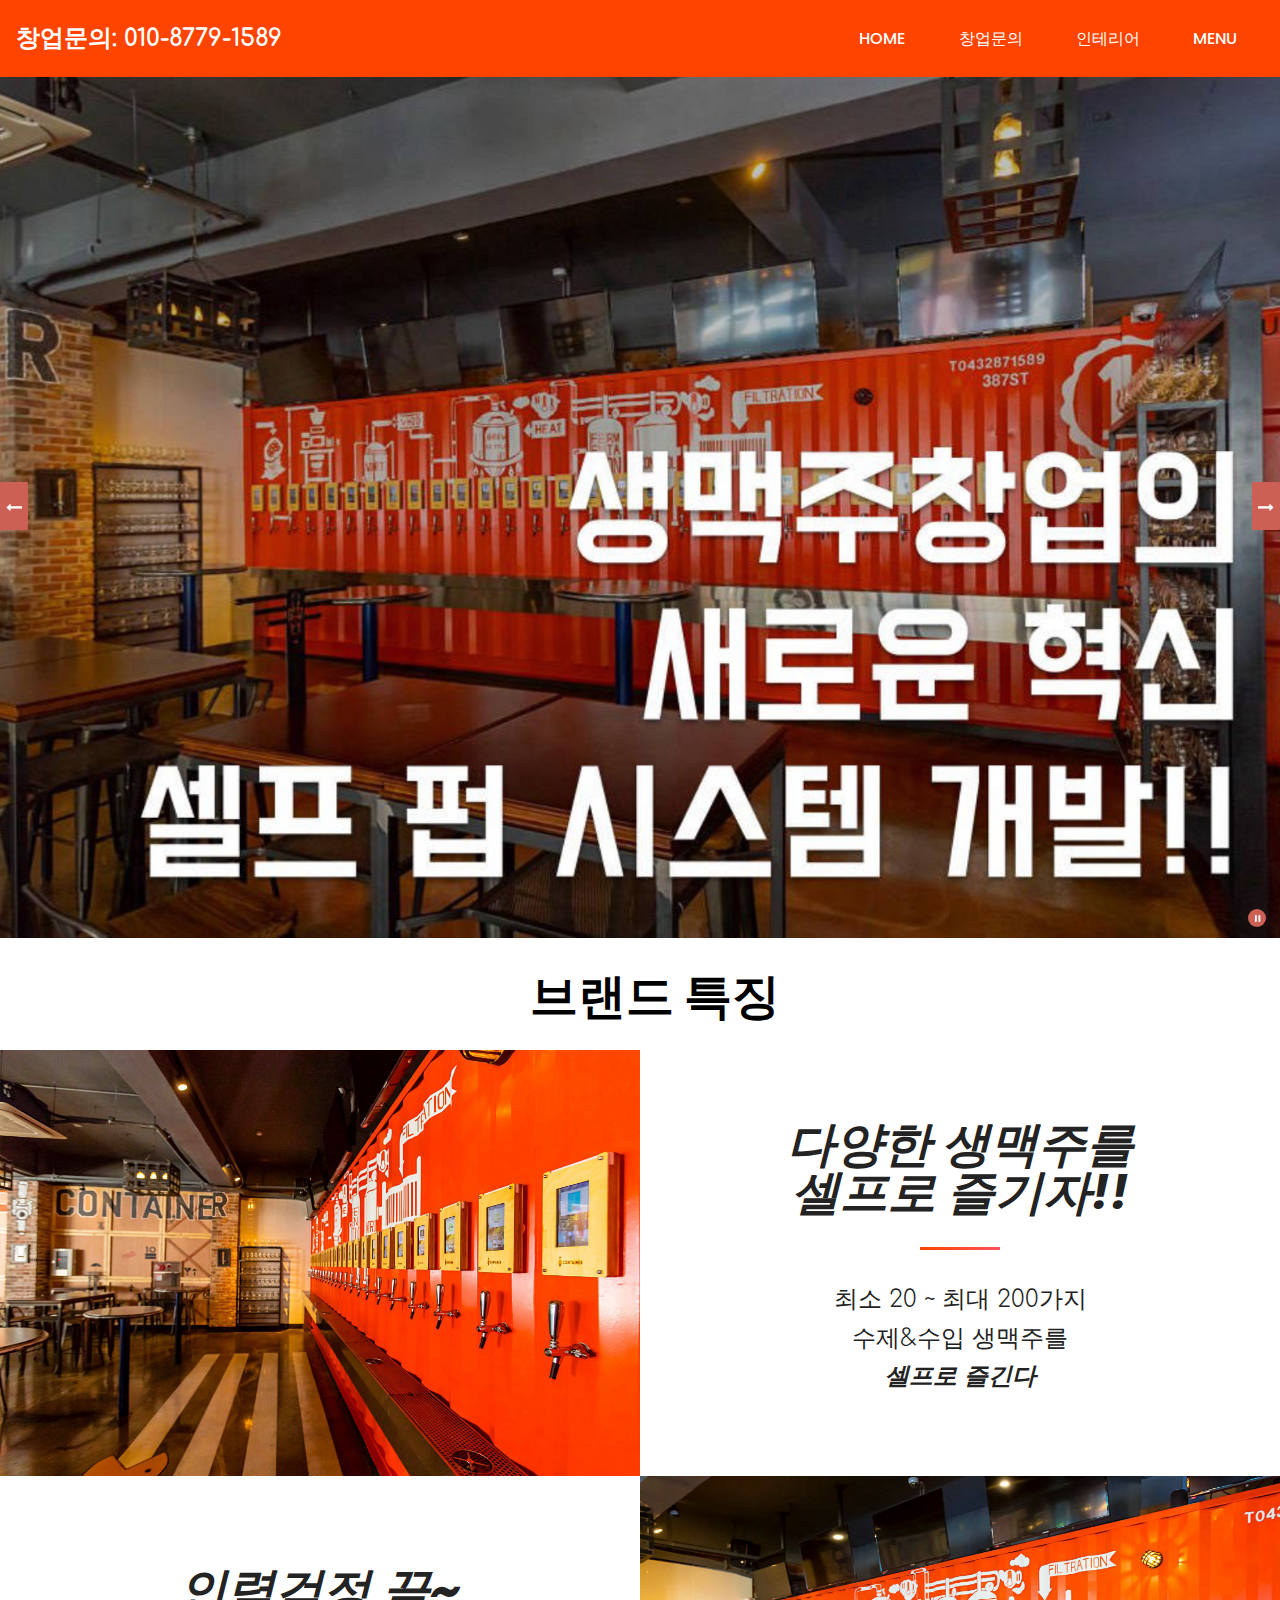
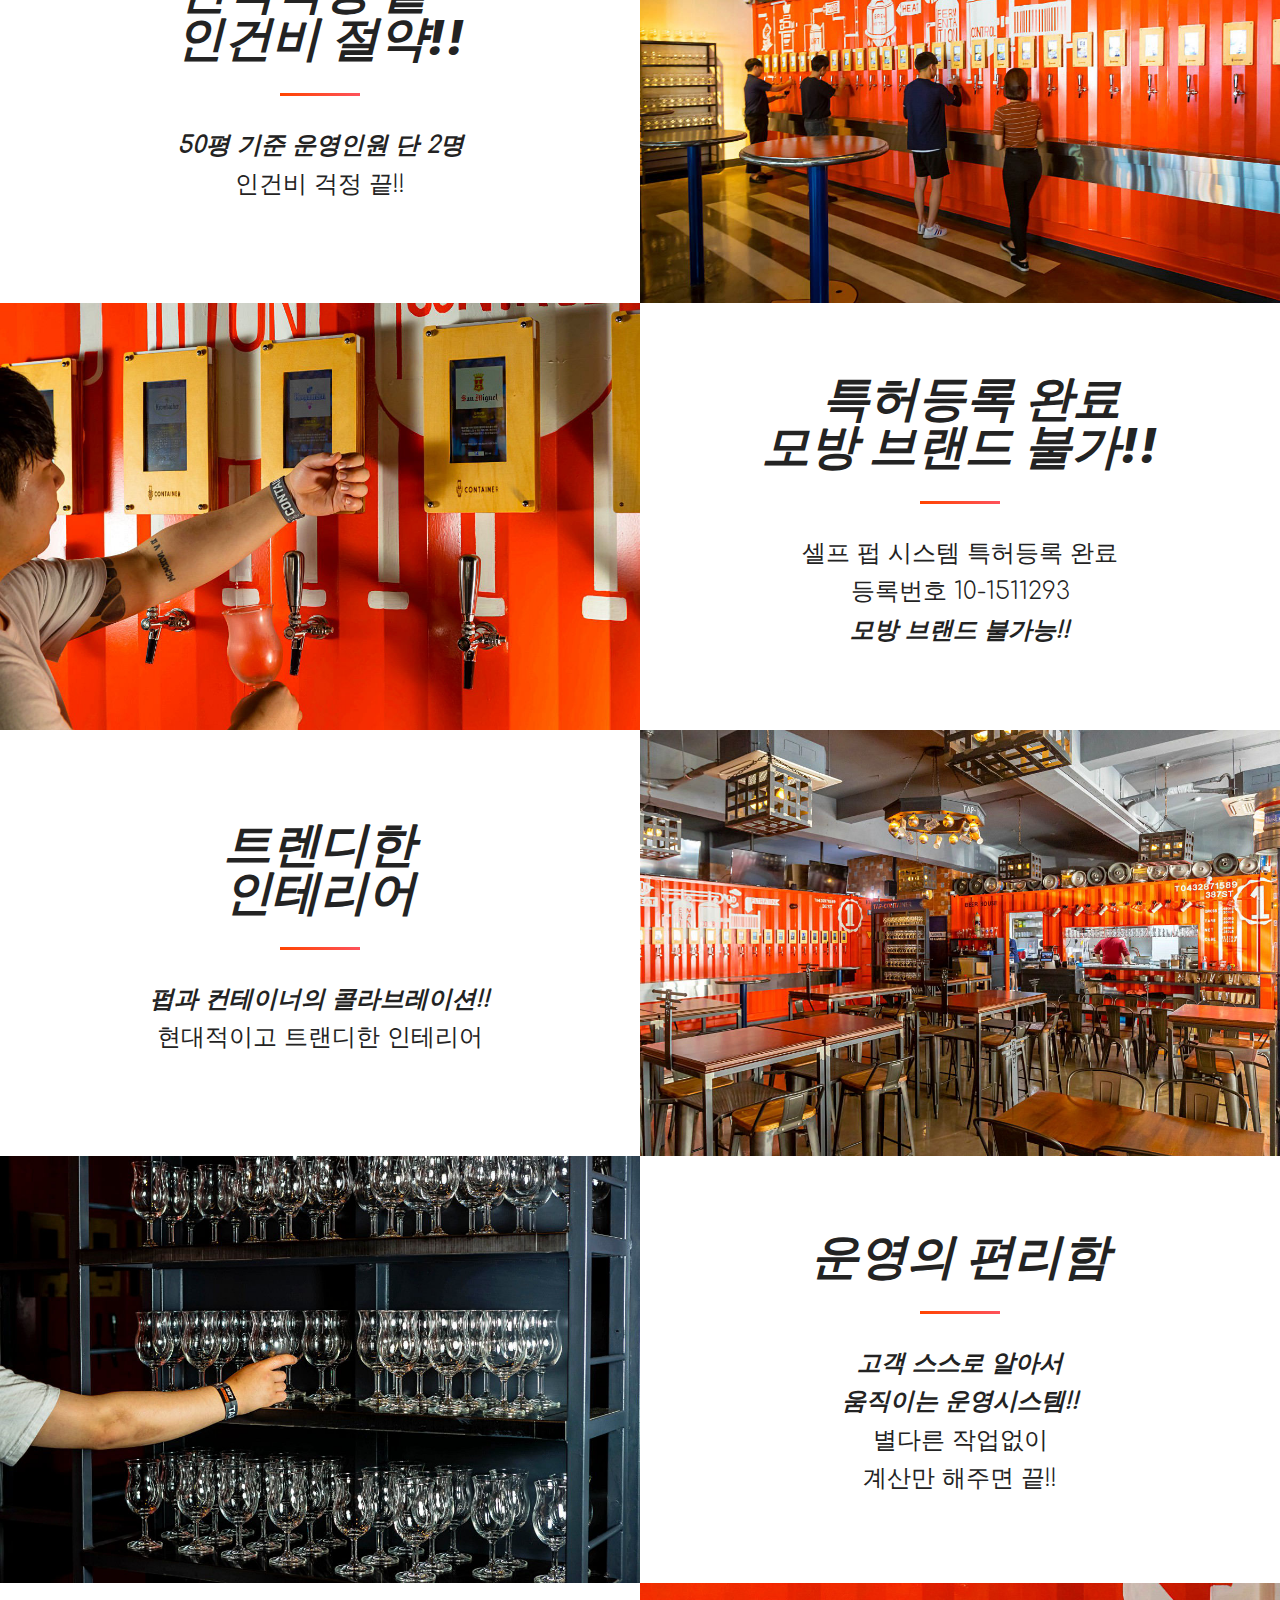
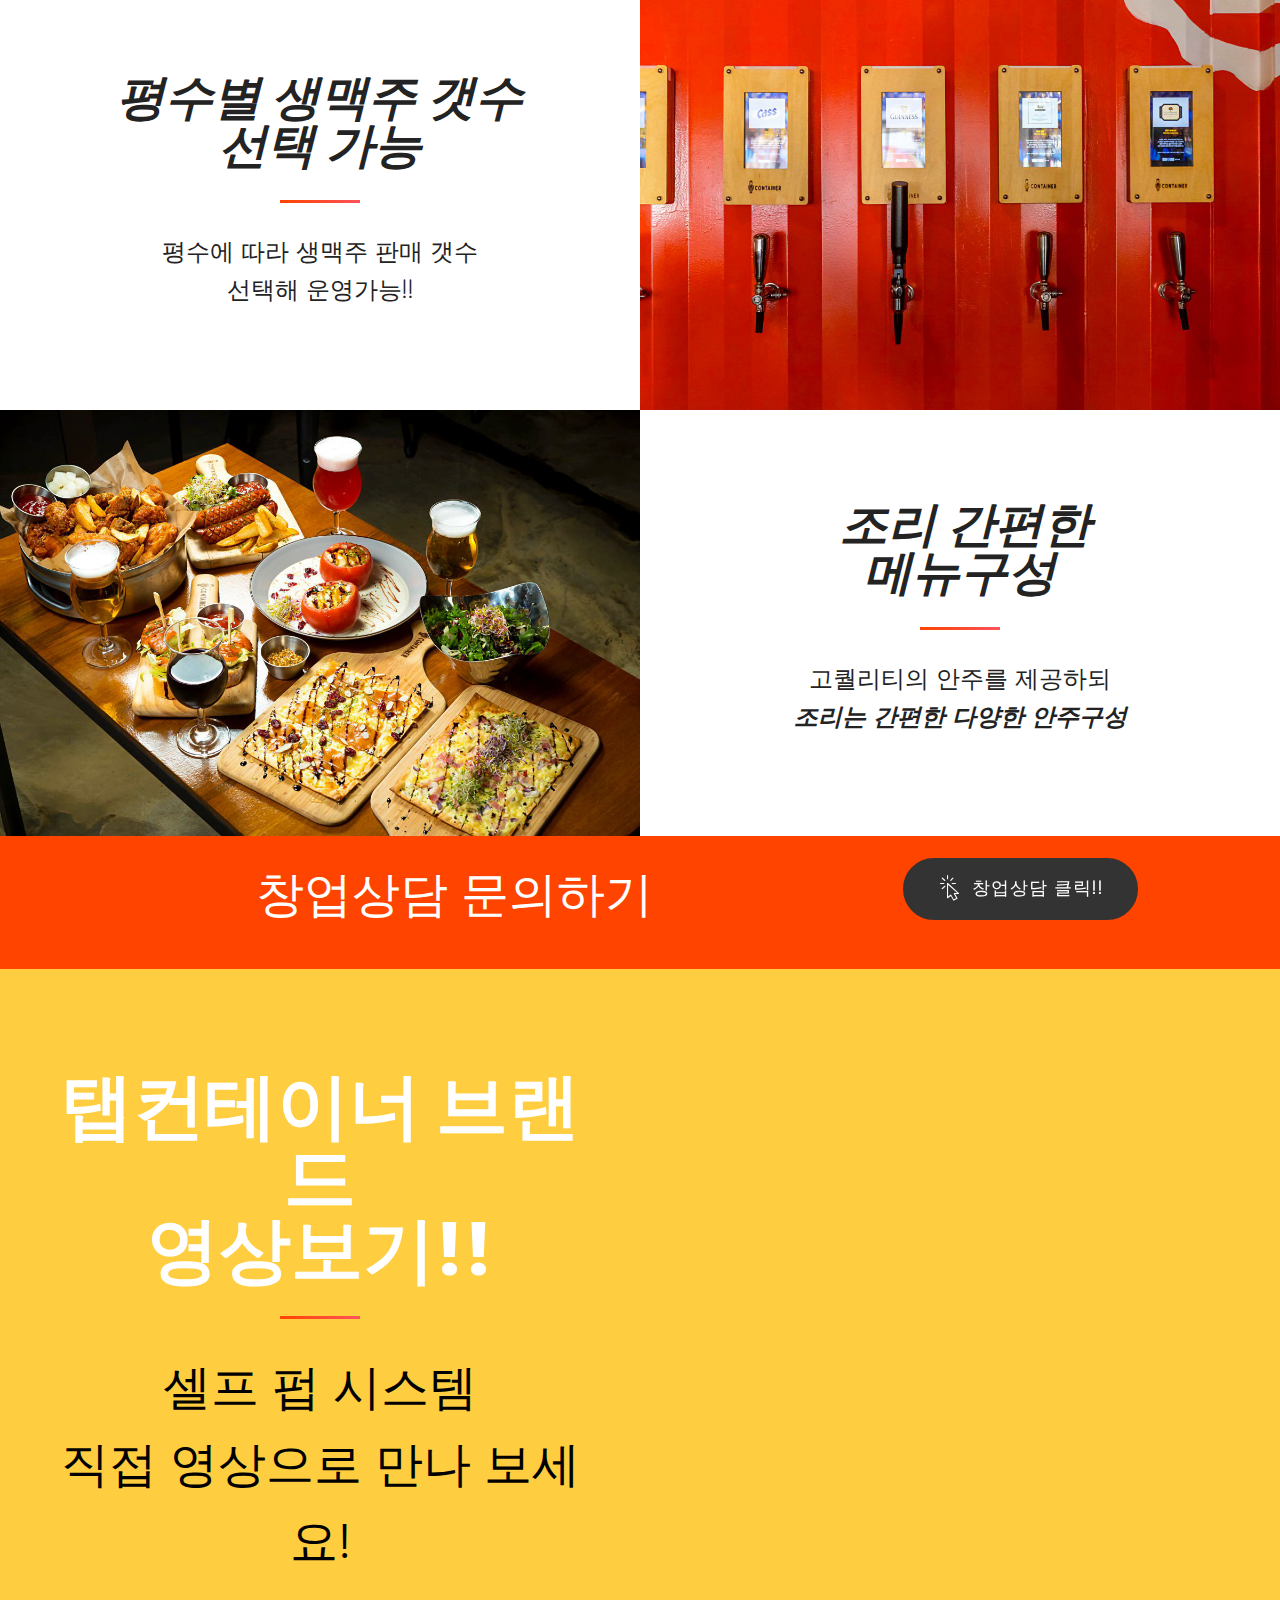
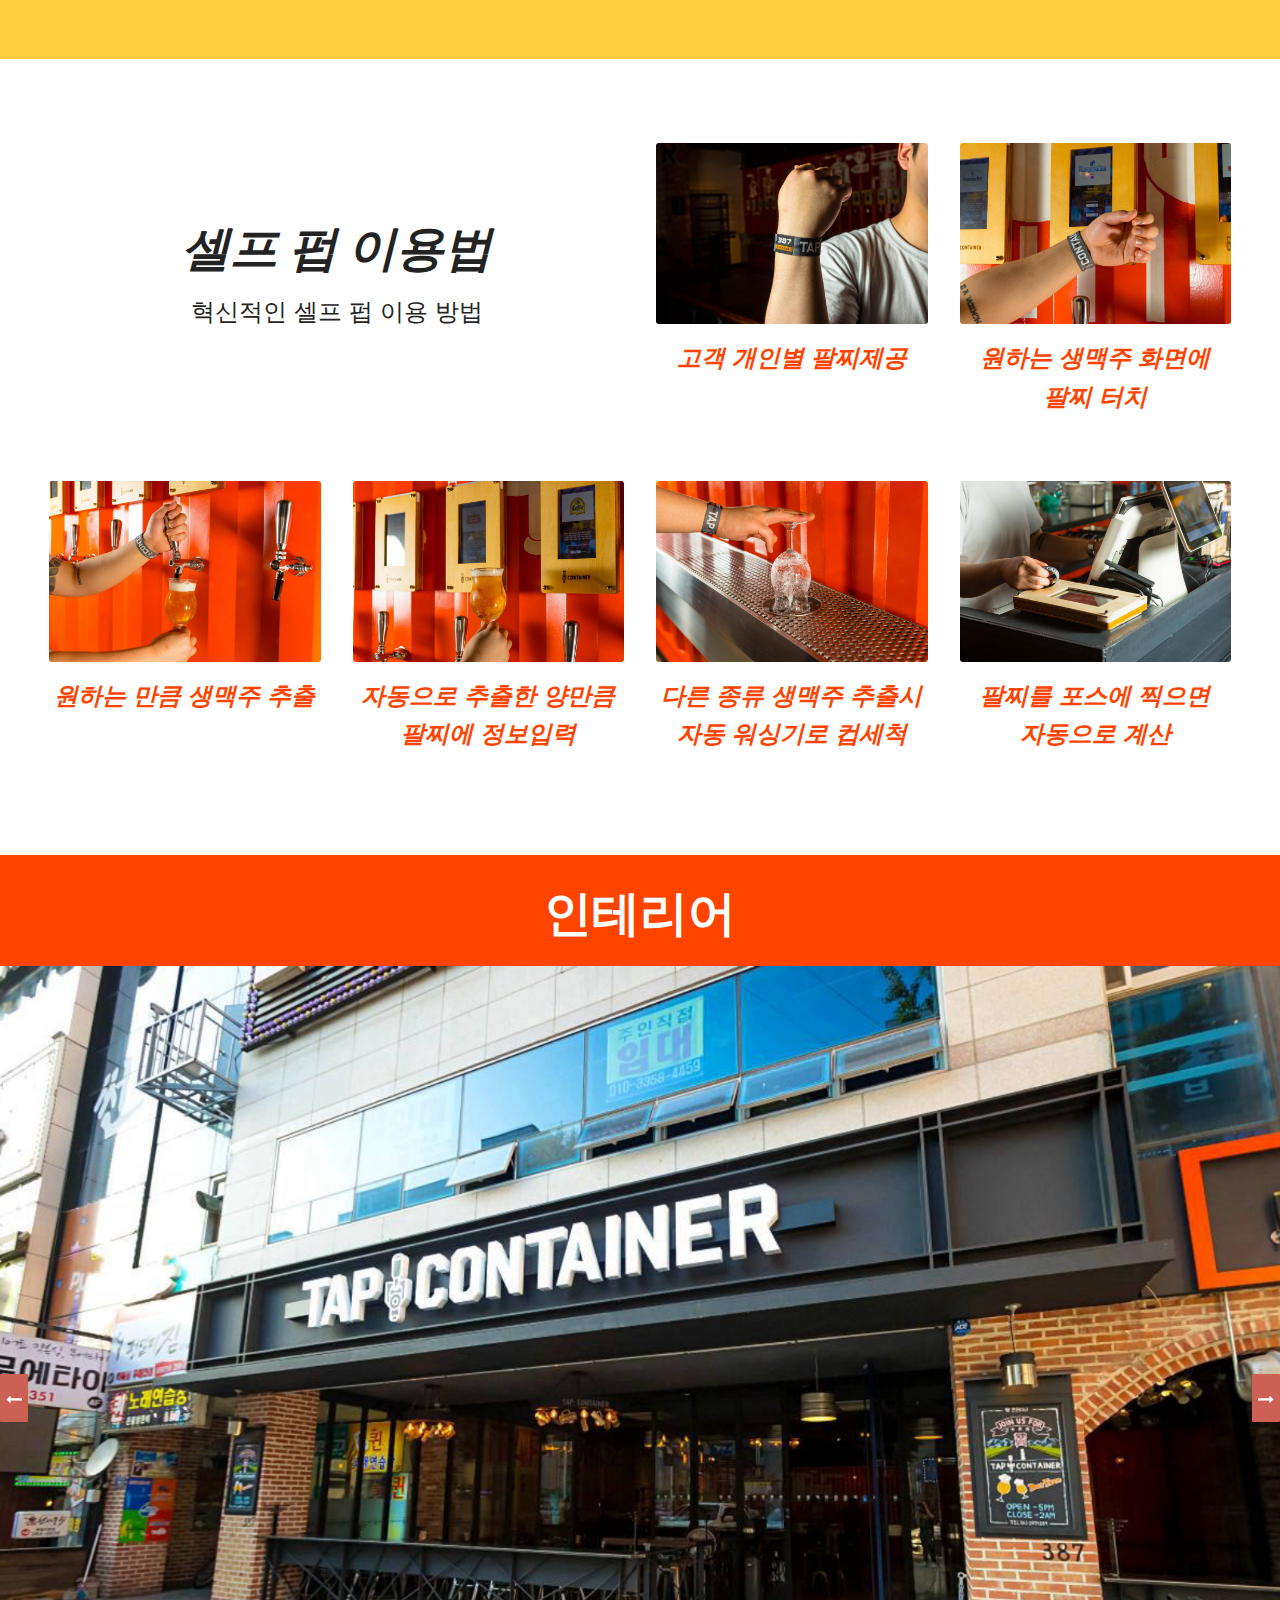
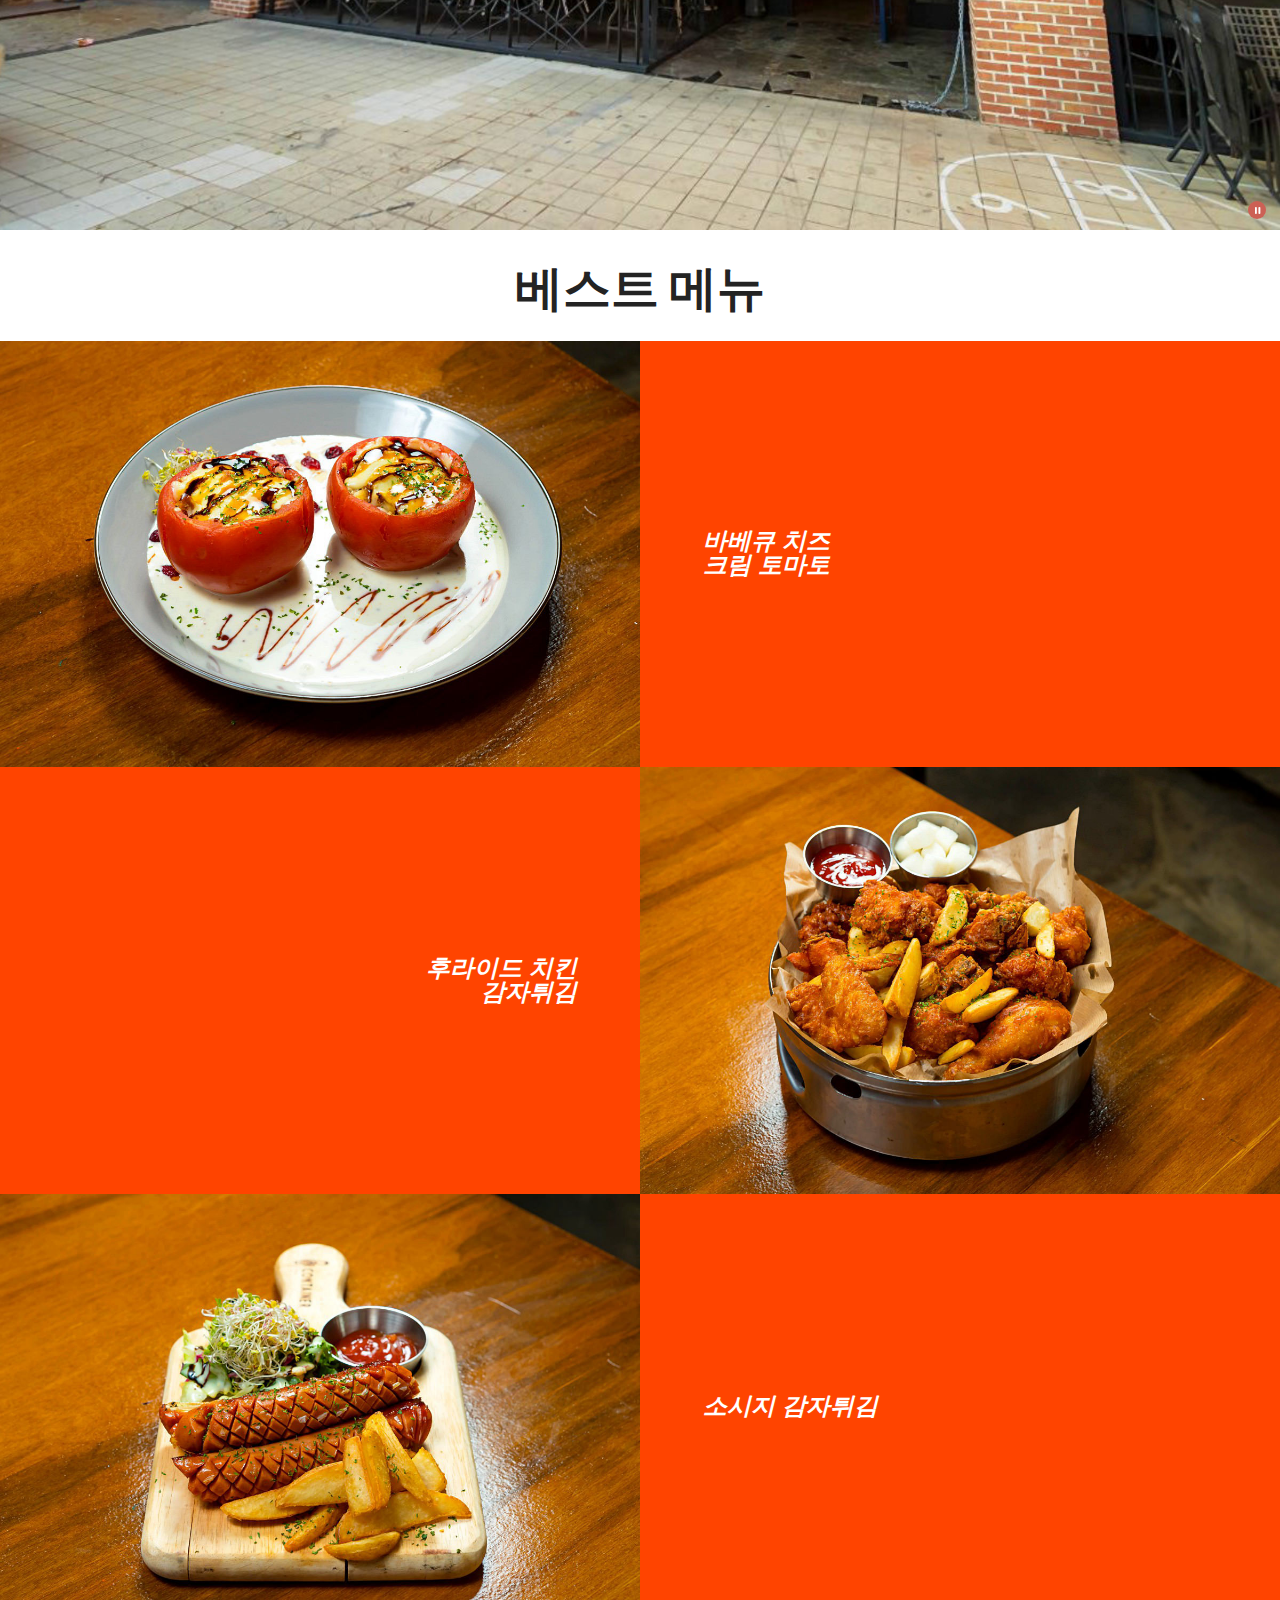
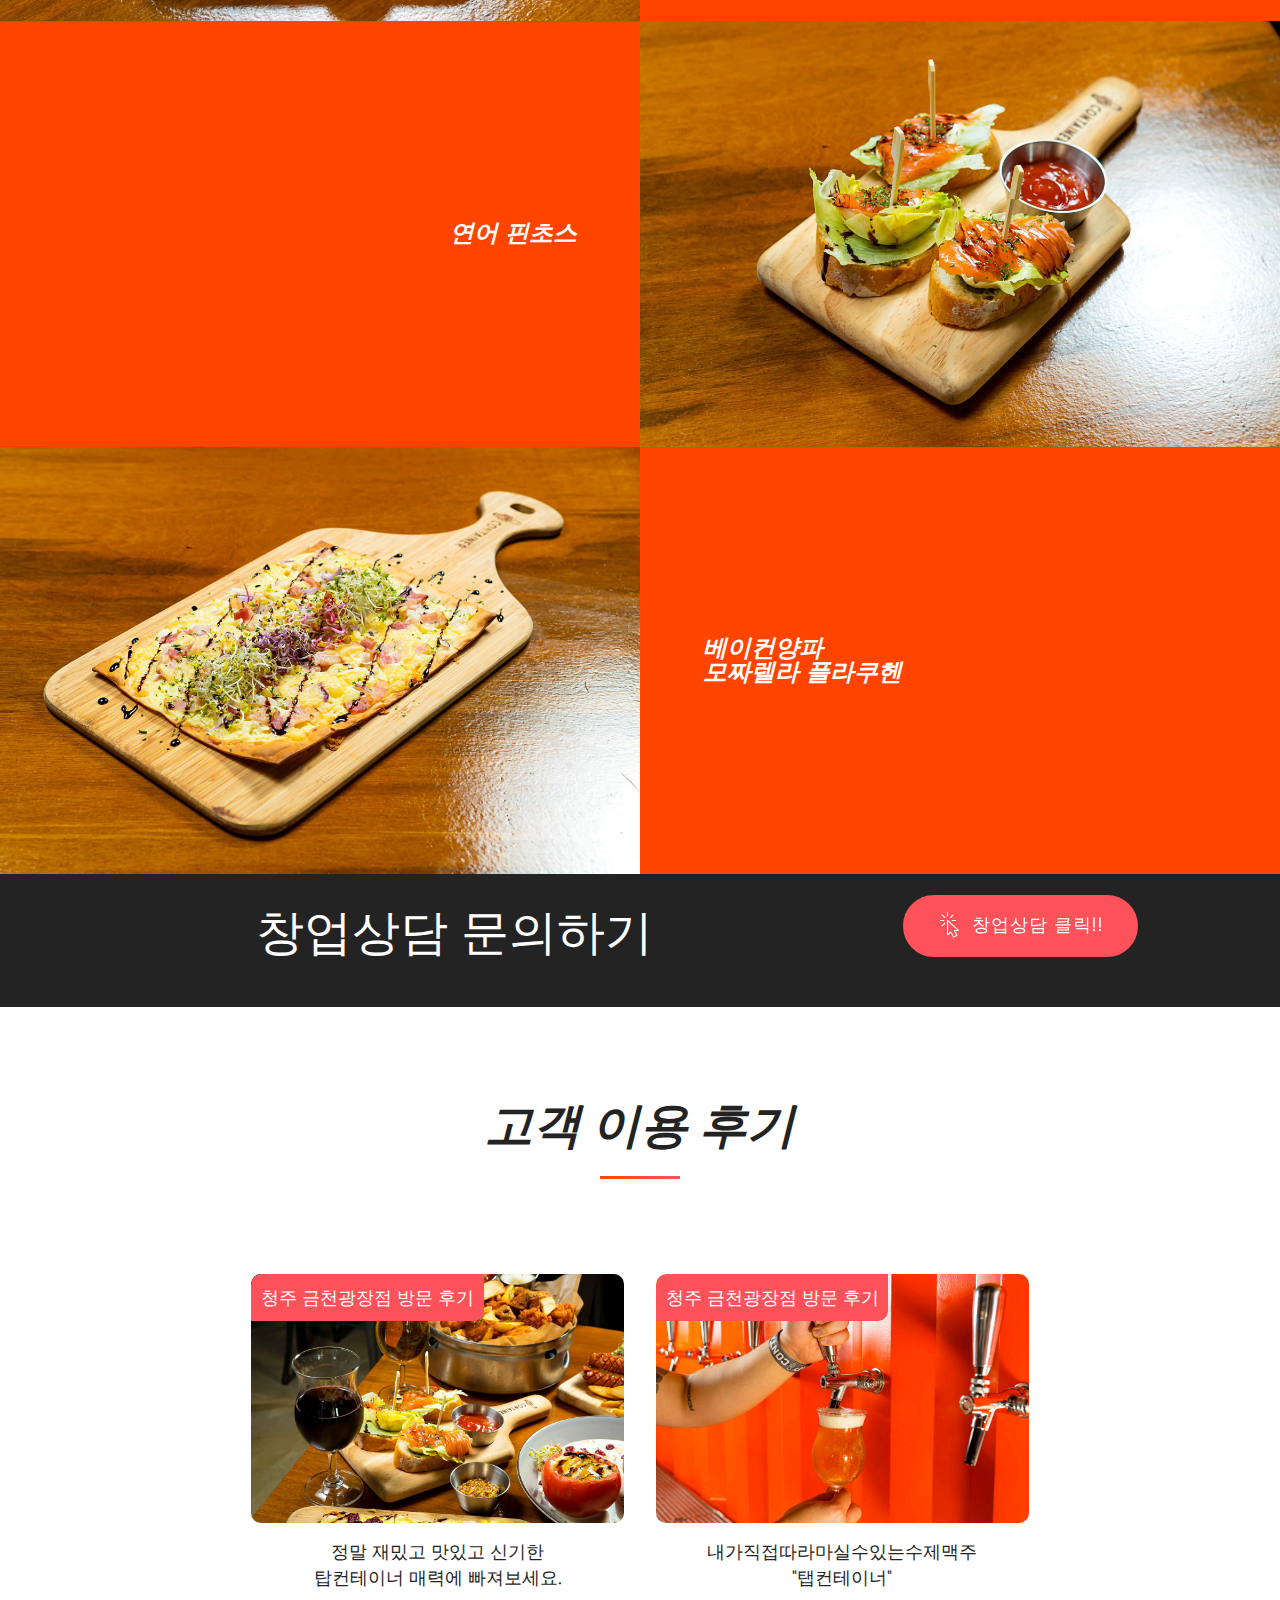
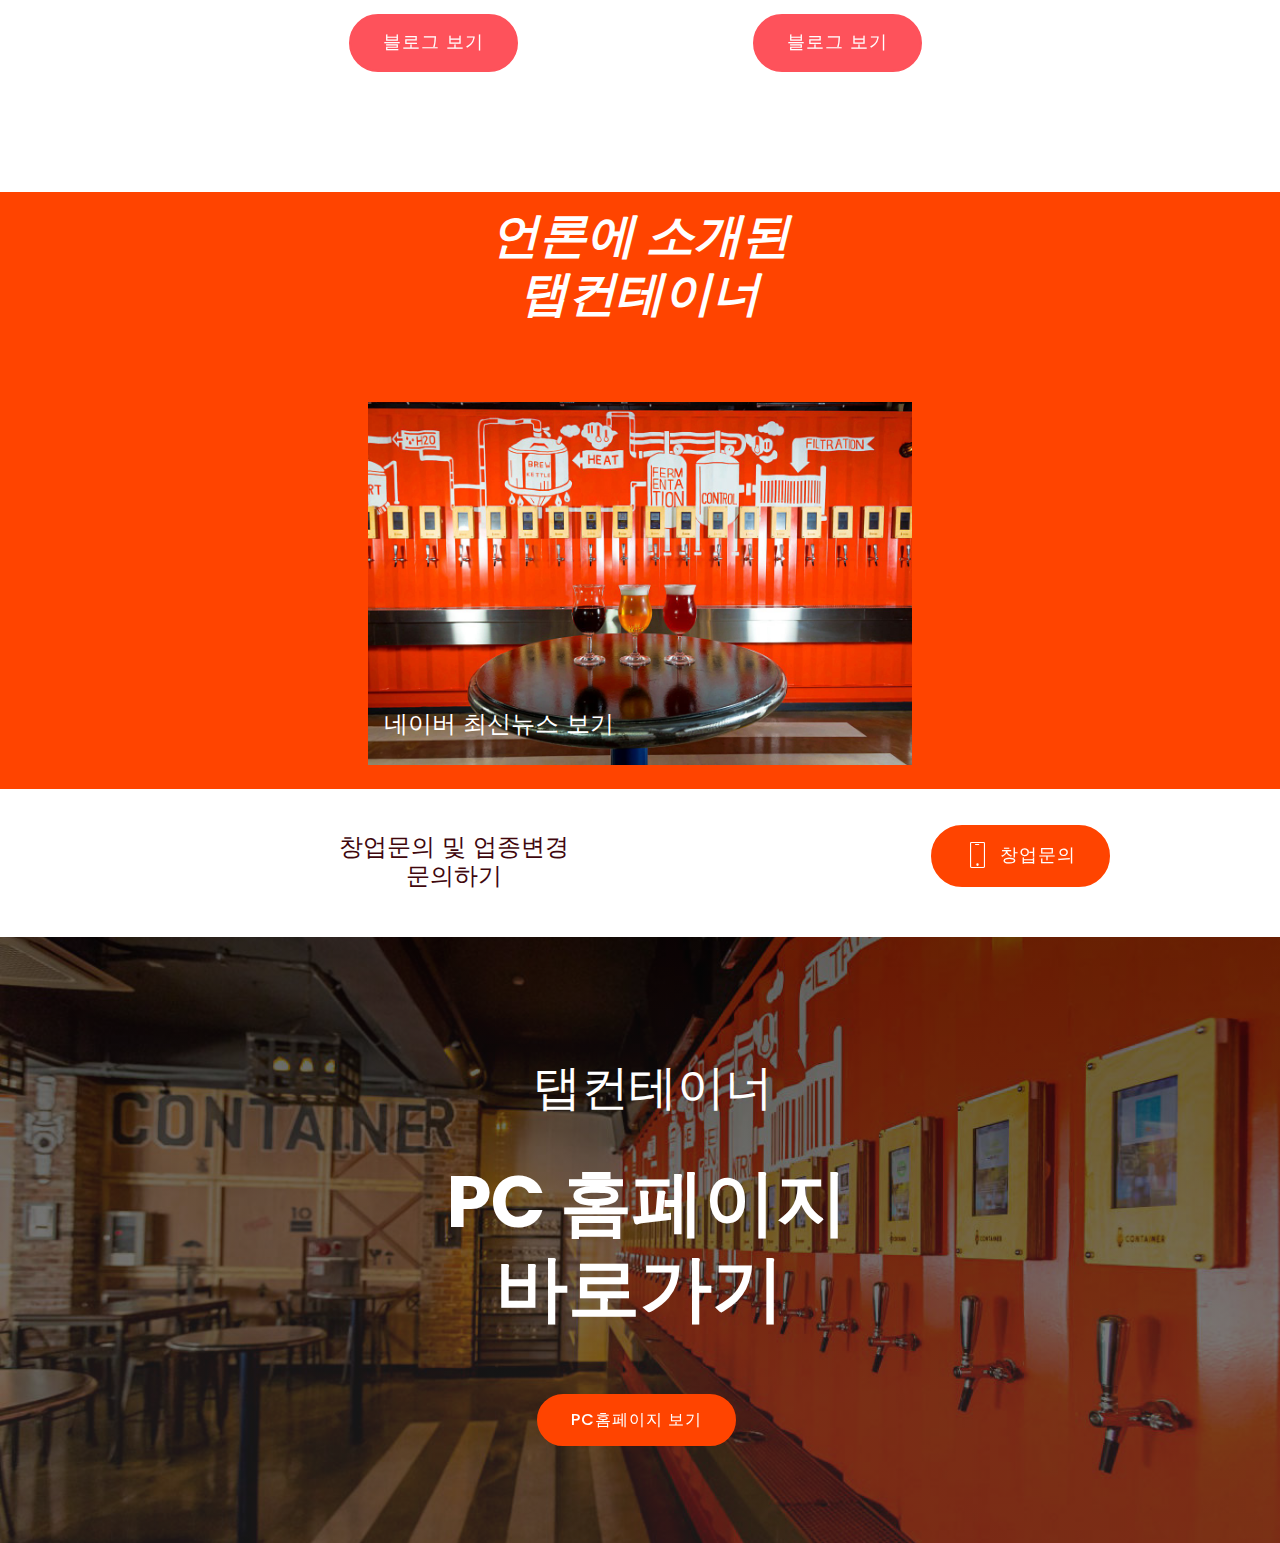
==== index.html @ 02c89f12 "6.13" ====
<!DOCTYPE html>
<html >
<head>
  <!-- Site made with Mobirise Website Builder v4.7.7, https://mobirise.com -->
  <meta charset="UTF-8">
  <meta http-equiv="X-UA-Compatible" content="IE=edge">
  <meta name="generator" content="Mobirise v4.7.7, mobirise.com">
  <meta name="viewport" content="width=device-width, initial-scale=1, minimum-scale=1">
  <link rel="shortcut icon" href="assets/images/logo2.png" type="image/x-icon">
  <meta name="description" content="탭컨테이너 생맥주창업 아이템">
  <title>탭컨테이너 생맥주창업</title>
  <link rel="stylesheet" href="assets/icon54/style.css">
  <link rel="stylesheet" href="assets/web/assets/mobirise-icons/mobirise-icons.css">
  <link rel="stylesheet" href="https://fonts.googleapis.com/css?family=Poppins:300,400,500,600,700">
  <link rel="stylesheet" href="assets/bootstrap/css/bootstrap.min.css">
  <link rel="stylesheet" href="assets/bootstrap/css/bootstrap-grid.min.css">
  <link rel="stylesheet" href="assets/bootstrap/css/bootstrap-reboot.min.css">
  <link rel="stylesheet" href="assets/dropdown/css/style.css">
  <link rel="stylesheet" href="assets/theme/css/style.css">
  <link rel="stylesheet" href="assets/wowslider-init/style.css">
  <link rel="stylesheet" href="assets/mobirise/css/mbr-additional.css" type="text/css">
  
  
  <!-- Facebook Pixel Code -->
<script>
!function(f,b,e,v,n,t,s){if(f.fbq)return;n=f.fbq=function(){n.callMethod?
n.callMethod.apply(n,arguments):n.queue.push(arguments)};if(!f._fbq)f._fbq=n;
n.push=n;n.loaded=!0;n.version='2.0';n.queue=[];t=b.createElement(e);t.async=!0;
t.src=v;s=b.getElementsByTagName(e)[0];s.parentNode.insertBefore(t,s)}(window,
document,'script','https://connect.facebook.net/en_US/fbevents.js');
fbq('init', '334374096729986');
fbq('track', 'PageView');
</script>
<noscript><img height="1" width="1" style="display:none"
src="https://www.facebook.com/tr?id=334374096729986&ev=PageView&noscript=1"
/></noscript>
<!-- DO NOT MODIFY -->
<!-- End Facebook Pixel Code -->
<link rel="stylesheet" href = "assets/wowslider-init/boundary/style.css"></link><link rel="stylesheet" href = "assets/wowslider-init/boundary/style.css"></link></head>
<body>

<!-- Google Analytics -->
<!-- Global site tag (gtag.js) - Google Analytics -->
<script async src="https://www.googletagmanager.com/gtag/js?id=UA-93839439-15"></script>
<script>
  window.dataLayer = window.dataLayer || [];
  function gtag(){dataLayer.push(arguments);}
  gtag('js', new Date());

  gtag('config', 'UA-93839439-15');
</script>
<!-- /Google Analytics -->


  <section class="menu cid-qMMxXJLkba" once="menu" id="menu1-8">

    
    

    <nav class="navbar navbar-dropdown navbar-fixed-top navbar-expand-lg">
        <div class="navbar-brand">
            
            <span class="navbar-caption-wrap"><a class="navbar-caption text-white display-5" href="tel:010-8779-1589">창업문의: 010-8779-1589</a></span>
        </div>
        <button class="navbar-toggler" type="button" data-toggle="collapse" data-target="#navbarSupportedContent" aria-controls="navbarNavAltMarkup" aria-expanded="false" aria-label="Toggle navigation">
            <div class="hamburger">
                <span></span>
                <span></span>
                <span></span>
                <span></span>
            </div>
        </button>
      <div class="collapse navbar-collapse" id="navbarSupportedContent">
            <ul class="navbar-nav nav-dropdown nav-right" data-app-modern-menu="true"><li class="nav-item">
                    <a class="nav-link link text-white display-4" href="index.html">HOME</a>
                </li><li class="nav-item"><a class="nav-link link text-white display-4" href="db.html">창업문의</a></li>
                <li class="nav-item">
                    <a class="nav-link link text-white display-4" href="index.html#wowslider-q">인테리어</a>
                </li><li class="nav-item"><a class="nav-link link text-white display-4" href="index.html#features16-v">MENU</a></li></ul>
            
            
      </div>
    </nav>
</section>

<section once="footers" class="cid-qMMzba662f" id="footer1-d">

    

    

    <div class="container">
        <div class="media-container-row align-center justify-content-center align-items-center">
            <div class="section-text m-2">
                <p class="mbr-text mbr-black mb-0 mbr-fonts-style display-7">dfdfdfdfdfdfdf</p>
            </div>
            
        </div>
    </div>
</section>

<section class="mbr-wowslider-container mbr-section mbr-section__container carousel slide mbr-section-nopadding mbr-wowslider-container--boundary" data-ride="carousel" data-keyboard="false" data-wrap="true" data-interval="false" id="wowslider-9" data-rv-view="5" style="background-color: rgb(255, 255, 255);">
    <div class="mbr-wowslider">
        <div class="ws_images">
            <ul>
                <li>
                    
                    <img src="assets/images/1-1600x1080.jpg" alt="title 1" title="title 1"> text 1
                </li><li>
                    
                    <img src="assets/images/2-1600x1080.jpg" alt="title 3" title="title 3"> text 3
                </li><li>
                    
                    <img src="assets/images/3-1600x1080.jpg" alt="title 2" title="title 2"> text 2
                </li><li>
                    
                    <img src="assets/images/4-1-1600x1080.jpg" alt="title 2" title="title 2"> text 2
                </li>
            </ul>
        </div>
        <div class="ws_bullets">
            <div>
                <a href="#" title="">
                    <span><img alt="slide1" src="assets/images/1-85x48.png"></span>
                </a><a href="#" title="">
                    <span><img alt="slide1" src="assets/images/2-85x48.png"></span>
                </a><a href="#" title="">
                    <span><img alt="slide1" src="assets/images/3-85x48.png"></span>
                </a><a href="#" title="">
                    <span><img alt="slide1" src="assets/images/4-85x48.png"></span>
                </a>
            </div>
        </div>
        <div class="ws_shadow"></div>
        <div class="mbr-wowslider-options">
            <div class="params" data-paddingbottom="0" data-anim-type="basic_linear" data-theme="boundary" data-autoplay="true" data-paddingtop="0" data-fullscreen="true" data-showbullets="false" data-timeout="1" data-duration="2.5" data-height="1080" data-width="1600" data-responsive="2" data-showcaptions="false" data-captionseffect="slide" data-hidecontrols="false"></div>
        </div>
</div></section>

<section class="cid-qMMzH7i9f5" id="content7-e">

    

    
    <div class="container-fluid">
        <div class="row justify-content-center">
            <div class="col-12 col-lg-6 col-md-8 align-center">
                
                <h2 class="mbr-section-title align-center mbr-fonts-style mbr-bold display-2"><p>&nbsp; &nbsp;브랜드 특징<br></p></h2>
            </div>
        </div>
    </div>
</section>

<section class="features1 cid-qMMA1m93Fi" id="features1-f">

    

    
    <div class="container-fluid">
        <div class="row main align-items-center">
            <div class="col-md-6 image-element align-self-stretch">
                <div class="img-wrap" style="width: 80%; height: 80%;">
                    <img src="assets/images/batch-1-1200x800.jpg" alt="" title="">
                </div>
            </div>
            <div class="col-md-6 text-element">
                <div class="text-content">
                    <h2 class="mbr-title pt-2 mbr-fonts-style align-center display-2"><strong><em>다양한 생맥주를</em></strong><div><strong><em>셀프로 즐기자!!</em></strong></div></h2>
                    <div class="underline align-center">
                         <div class="line"></div>
                    </div>
                    <div class="mbr-section-text">
                        <p class="mbr-text pt-3 mbr-light mbr-fonts-style align-center display-5">최소 20 ~ 최대 200가지 <br>수제&amp;수입 생맥주를<br><strong><em>셀프로 즐긴다</em></strong><br></p>
                    </div>
                    
                </div>
            </div>
        </div>
    </div>          
</section>

<section class="features1 cid-qNoszaMg7a" id="features1-1r">

    

    
    <div class="container-fluid">
        <div class="row main align-items-center">
            <div class="col-md-6 image-element align-self-stretch">
                <div class="img-wrap" style="width: 80%; height: 80%;">
                    <img src="assets/images/batch-2-1200x800.jpg" alt="" title="">
                </div>
            </div>
            <div class="col-md-6 text-element">
                <div class="text-content">
                    <h2 class="mbr-title pt-2 mbr-fonts-style align-center display-2"><strong><em>인력걱정 끝~</em></strong><div><strong><em>인건비 절약!!</em></strong></div></h2>
                    <div class="underline align-center">
                         <div class="line"></div>
                    </div>
                    <div class="mbr-section-text">
                        <p class="mbr-text pt-3 mbr-light mbr-fonts-style align-center display-5"><strong><em>50평 기준 운영인원 단 2명 </em></strong><br>인건비 걱정 끝!!<br></p>
                    </div>
                    
                </div>
            </div>
        </div>
    </div>          
</section>

<section class="features1 cid-qNotUq6Yxp" id="features1-1s">

    

    
    <div class="container-fluid">
        <div class="row main align-items-center">
            <div class="col-md-6 image-element align-self-stretch">
                <div class="img-wrap" style="width: 80%; height: 80%;">
                    <img src="assets/images/batch-3-1200x800.jpg" alt="" title="">
                </div>
            </div>
            <div class="col-md-6 text-element">
                <div class="text-content">
                    <h2 class="mbr-title pt-2 mbr-fonts-style align-center display-2"><strong><em>&nbsp; 특허등록 완료</em></strong><div><strong><em>모방 브랜드 불가!!</em></strong></div></h2>
                    <div class="underline align-center">
                         <div class="line"></div>
                    </div>
                    <div class="mbr-section-text">
                        <p class="mbr-text pt-3 mbr-light mbr-fonts-style align-center display-5">셀프 펍 시스템 특허등록 완료<br>등록번호 10-1511293<br><strong><em>모방 브랜드 불가능!!</em></strong><br></p>
                    </div>
                    
                </div>
            </div>
        </div>
    </div>          
</section>

<section class="features1 cid-qMMAszRiwm" id="features1-g">

    

    
    <div class="container-fluid">
        <div class="row main align-items-center">
            <div class="col-md-6 image-element align-self-stretch">
                <div class="img-wrap" style="width: 80%; height: 80%;">
                    <img src="assets/images/batch-4-1200x800.jpg" alt="" title="">
                </div>
            </div>
            <div class="col-md-6 text-element">
                <div class="text-content">
                    <h2 class="mbr-title pt-2 mbr-fonts-style align-center display-2"><strong><em>트렌디한</em></strong><div><strong><em>인테리어</em></strong></div></h2>
                    <div class="underline align-center">
                         <div class="line"></div>
                    </div>
                    <div class="mbr-section-text">
                        <p class="mbr-text pt-3 mbr-light mbr-fonts-style align-center display-5"><strong><em>펍과 컨테이너의 콜라브레이션!!</em></strong><br>현대적이고 트랜디한 인테리어<br></p>
                    </div>
                    
                </div>
            </div>
        </div>
    </div>          
</section>

<section class="features1 cid-qMMC7iAQ6t" id="features1-l">

    

    
    <div class="container-fluid">
        <div class="row main align-items-center">
            <div class="col-md-6 image-element align-self-stretch">
                <div class="img-wrap" style="width: 80%; height: 80%;">
                    <img src="assets/images/batch-5-1200x800.jpg" alt="" title="">
                </div>
            </div>
            <div class="col-md-6 text-element">
                <div class="text-content">
                    <h2 class="mbr-title pt-2 mbr-fonts-style align-center display-2"><strong><em>운영의 편리함</em></strong></h2>
                    <div class="underline align-center">
                         <div class="line"></div>
                    </div>
                    <div class="mbr-section-text">
                        <p class="mbr-text pt-3 mbr-light mbr-fonts-style align-center display-5"><strong><em>고객 스스로 알아서<br>움직이는 운영시스템!!</em></strong><br>별다른 작업없이<br>계산만 해주면 끝!!<br></p>
                    </div>
                    
                </div>
            </div>
        </div>
    </div>          
</section>

<section class="features1 cid-qMMB5ZjVX3" id="features1-j">

    

    
    <div class="container-fluid">
        <div class="row main align-items-center">
            <div class="col-md-6 image-element align-self-stretch">
                <div class="img-wrap" style="width: 80%; height: 80%;">
                    <img src="assets/images/batch-6-1200x800.jpg" alt="" title="">
                </div>
            </div>
            <div class="col-md-6 text-element">
                <div class="text-content">
                    <h2 class="mbr-title pt-2 mbr-fonts-style align-center display-2"><strong><em>평수별 생맥주 갯수</em></strong><div><strong><em>선택 가능</em></strong></div></h2>
                    <div class="underline align-center">
                         <div class="line"></div>
                    </div>
                    <div class="mbr-section-text">
                        <p class="mbr-text pt-3 mbr-light mbr-fonts-style align-center display-5">평수에 따라 생맥주 판매 갯수<br>선택해 운영가능!!<br></p>
                    </div>
                    
                </div>
            </div>
        </div>
    </div>          
</section>

<section class="features1 cid-qMMAOLoNWB" id="features1-i">

    

    
    <div class="container-fluid">
        <div class="row main align-items-center">
            <div class="col-md-6 image-element align-self-stretch">
                <div class="img-wrap" style="width: 80%; height: 80%;">
                    <img src="assets/images/batch-7-1200x800.jpg" alt="" title="">
                </div>
            </div>
            <div class="col-md-6 text-element">
                <div class="text-content">
                    <h2 class="mbr-title pt-2 mbr-fonts-style align-center display-2"><strong><em>&nbsp;조리 간편한</em></strong><br><strong><em>메뉴구성</em></strong></h2>
                    <div class="underline align-center">
                         <div class="line"></div>
                    </div>
                    <div class="mbr-section-text">
                        <p class="mbr-text pt-3 mbr-light mbr-fonts-style align-center display-5">고퀄리티의 안주를 제공하되<br><strong><em>조리는 간편한 다양한 안주구성</em></strong><br></p>
                    </div>
                    
                </div>
            </div>
        </div>
    </div>          
</section>

<section class="cid-qMMJbkjEQW" id="info1-12">

    

    
    <div class="container text-center">
        <div class="row justify-content-center">
            <div class="col-md-8 section">
                <div class="section-title">
                    <h3 class="mbr-fonts-style mbr-section-title display-2">창업상담 문의하기</h3>
                </div>
            </div>
            <div class="col-md-4 mbr-section-btn"><a href="db.html" class="btn btn-black display-7"><span class="icon54-v1-click-1 mbr-iconfont mbr-iconfont-btn"></span>창업상담 클릭!!</a></div>
        </div>
    </div>
</section>

<section class="features4 cid-qMMCCzQsJc" id="features4-m">

    

    
    <div class="container-fluid">   
        <div class="row content-row align-items-center">
            <div class="col-lg-6 text-content">
                <h2 class="mbr-title pt-2 mbr-fonts-style align-center mbr-black display-1"><strong>탭컨테이너 브랜드</strong><br><strong>영상보기!!</strong></h2>
                <div class="underline align-center">
                    <div class="line"></div>
                </div>
                <div class="mbr-section-text">
                    <p class="mbr-text pt-3 mbr-light mbr-fonts-style align-center display-2">셀프 펍 시스템<br>직접 영상으로 만나 보세요!</p>
                </div>
                
            </div>
            <div class="col-lg-6 media-content">
                <div class="mbr-figure"><iframe class="mbr-embedded-video" src="https://www.youtube.com/embed/SehYg87DOo0?rel=0&amp;amp;showinfo=0&amp;autoplay=0&amp;loop=0" width="1280" height="720" frameborder="0" allowfullscreen></iframe></div>
            </div>
        </div>
    </div>          
</section>

<section class="mbr-section features13 cid-qURbwMtmsb" id="features13-26">

    

    

    <div class="container-fluid">
        <div class="row">
            <div class="col-12 text-row col-md-6">
                <h2 class="align-center pb-3 mbr-fonts-style display-2"><strong><em>셀프 펍 이용법</em></strong></h2>
                <h3 class="mbr-section-subtitle align-center mbr-light pb-3 mbr-fonts-style display-5">혁신적인 셀프 펍 이용 방법</h3>
                
            </div>
            <div class="card px-3 py-4 col-12 col-md-6 col-lg-4 col-xl-3">
                <div class="card-wrapper">
                    <div class="card-img">
                        <img src="assets/images/batch-1-1000x666.jpg" alt="Mobirise" title="">
                    </div>
                    <div class="card-box">
                        <p class="mbr-text mbr-fonts-style align-center display-5"><em><strong>
                            고객 개인별 팔찌제공
                        </strong></em></p>
                        
                    </div>
                </div>
            </div>

            <div class="card px-3 py-4 col-12 col-md-6 col-lg-4 col-xl-3">
                <div class="card-wrapper">
                    <div class="card-img">
                        <img src="assets/images/batch-2-1000x666.jpg" alt="Mobirise" title="">
                    </div>
                    <div class="card-box">
                        <p class="mbr-text mbr-fonts-style align-center display-5"><strong><em>원하는 생맥주 화면에<br>팔찌 터치</em></strong></p>
                        
                    </div>
                </div>
            </div>

            <div class="card px-3 py-4 col-12 col-md-6 col-lg-4 col-xl-3">
                <div class="card-wrapper">
                    <div class="card-img">
                        <img src="assets/images/batch-3-1000x666.jpg" alt="Mobirise" title="">
                    </div>
                    <div class="card-box">
                        <p class="mbr-text mbr-fonts-style align-center display-5"><em><strong>
                            원하는 만큼 생맥주 추출
                        </strong></em></p>
                        
                    </div>
                </div>
            </div>

            <div class="card px-3 py-4 col-12 col-md-6 col-lg-4 col-xl-3">
                <div class="card-wrapper">
                    <div class="card-img">
                        <img src="assets/images/batch-4-1000x666.jpg" alt="Mobirise" title="">
                    </div>
                    <div class="card-box">
                        <p class="mbr-text mbr-fonts-style align-center display-5"><strong><em>자동으로 추출한 양만큼<br>팔찌에 정보입력</em></strong></p>
                        
                    </div>
                </div>
            </div>

            <div class="card px-3 py-4 col-12 col-md-6 col-lg-4 col-xl-3">
                <div class="card-wrapper">
                    <div class="card-img">
                        <img src="assets/images/batch-5-1000x666.jpg" alt="Mobirise" title="">
                    </div>
                    <div class="card-box">
                        <p class="mbr-text mbr-fonts-style align-center display-5"><em><strong>다른 종류 생맥주 추출시<br>자동 워싱기로 컵세척</strong></em></p>
                        
                    </div>
                </div>
            </div>

            <div class="card px-3 py-4 col-12 col-md-6 col-lg-4 col-xl-3">
                <div class="card-wrapper">
                    <div class="card-img">
                        <img src="assets/images/batch-6-1000x666.jpg" alt="Mobirise" title="">
                    </div>
                    <div class="card-box">
                        <p class="mbr-text mbr-fonts-style align-center display-5"><em><strong>팔찌를 포스에 찍으면<br>자동으로 계산</strong></em></p>
                        
                    </div>
                </div>
            </div>
        </div>
    </div>
</section>

<section class="cid-qMMFSzTJXP" id="content7-p">

    

    
    <div class="container-fluid">
        <div class="row justify-content-center">
            <div class="col-12 col-lg-6 col-md-8 align-center">
                
                <h2 class="mbr-section-title align-center mbr-fonts-style mbr-bold display-2"><p>인테리어<br></p></h2>
            </div>
        </div>
    </div>
</section>

<section class="mbr-wowslider-container mbr-section mbr-section__container carousel slide mbr-section-nopadding mbr-wowslider-container--boundary" data-ride="carousel" data-keyboard="false" data-wrap="true" data-interval="false" id="wowslider-q" data-rv-view="59" style="background-color: rgb(255, 255, 255);">
    <div class="mbr-wowslider">
        <div class="ws_images">
            <ul>
                <li>
                    
                    <img src="assets/images/batch-8-1600x1080.jpg" alt="title 1" title="title 1"> text 1
                </li><li>
                    
                    <img src="assets/images/batch-9-1600x1080.jpg" alt="title 1" title="title 1"> text 1
                </li><li>
                    
                    <img src="assets/images/batch-10-1600x1080.jpg" alt="title 3" title="title 3"> text 3
                </li><li>
                    
                    <img src="assets/images/batch-11-1600x1080.jpg" alt="title 2" title="title 2"> text 2
                </li><li>
                    
                    <img src="assets/images/batch-12-1600x1080.jpg" alt="title 2" title="title 2"> text 2
                </li><li>
                    
                    <img src="assets/images/batch-13-1600x1080.jpg" alt="title 1" title="title 1"> text 1
                </li>
            </ul>
        </div>
        <div class="ws_bullets">
            <div>
                <a href="#" title="">
                    <span><img alt="slide1" src="assets/images/batch-8-85x48.png"></span>
                </a><a href="#" title="">
                    <span><img alt="slide1" src="assets/images/batch-9-85x48.png"></span>
                </a><a href="#" title="">
                    <span><img alt="slide1" src="assets/images/batch-10-85x48.png"></span>
                </a><a href="#" title="">
                    <span><img alt="slide1" src="assets/images/batch-11-85x48.png"></span>
                </a><a href="#" title="">
                    <span><img alt="slide1" src="assets/images/batch-12-85x48.png"></span>
                </a><a href="#" title="">
                    <span><img alt="slide1" src="assets/images/batch-13-85x48.png"></span>
                </a>
            </div>
        </div>
        <div class="ws_shadow"></div>
        <div class="mbr-wowslider-options">
            <div class="params" data-paddingbottom="0" data-anim-type="basic_linear" data-theme="boundary" data-autoplay="true" data-paddingtop="0" data-fullscreen="true" data-showbullets="false" data-timeout="1" data-duration="1" data-height="1080" data-width="1600" data-responsive="2" data-showcaptions="false" data-captionseffect="slide" data-hidecontrols="false"></div>
        </div>
</div></section>

<section class="cid-qMMGcnCfR4" id="content7-s">

    

    
    <div class="container-fluid">
        <div class="row justify-content-center">
            <div class="col-12 col-lg-6 col-md-8 align-center">
                
                <h2 class="mbr-section-title align-center mbr-fonts-style mbr-bold display-2">베스트 메뉴</h2>
            </div>
        </div>
    </div>
</section>

<section class="features16 cid-qMMHpKBC55" id="features16-v">

    

    
    <div class="container-fluid">
        <div class="row main align-items-center">
            <div class="col-md-6 image-element align-self-stretch">
                <div class="img-wrap" style="width: 80%; height: 80%;">
                    <img src="assets/images/batch-14-1200x800.jpg" alt="" title="">
                </div>
            </div>
            <div class="col-md-6 text-element">
                <div class="text-content">
                    <h2 class="mbr-title pt-2 mbr-fonts-style align-left mbr-white display-5"><strong><em>바베큐 치즈</em></strong><div><strong><em>크림 토마토</em></strong></div></h2>
                    
                    <div class="mbr-section-text">
                        
                    </div>
                    
                </div>
            </div>
        </div>
    </div>          
</section>

<section class="features16 cid-qMMHIPTZZG" id="features16-w">

    

    
    <div class="container-fluid">
        <div class="row main align-items-center">
            <div class="col-md-6 image-element align-self-stretch">
                <div class="img-wrap" style="width: 80%; height: 80%;">
                    <img src="assets/images/batch-15-1200x800.jpg" alt="" title="">
                </div>
            </div>
            <div class="col-md-6 text-element">
                <div class="text-content">
                    <h2 class="mbr-title pt-2 mbr-fonts-style align-left mbr-white display-5"><strong><em>후라이드 치킨</em></strong><div><strong><em>감자튀김</em></strong></div></h2>
                    
                    <div class="mbr-section-text">
                        
                    </div>
                    
                </div>
            </div>
        </div>
    </div>          
</section>

<section class="features16 cid-qMMHZScOCe" id="features16-x">

    

    
    <div class="container-fluid">
        <div class="row main align-items-center">
            <div class="col-md-6 image-element align-self-stretch">
                <div class="img-wrap" style="width: 80%; height: 80%;">
                    <img src="assets/images/batch-16-1200x800.jpg" alt="" title="">
                </div>
            </div>
            <div class="col-md-6 text-element">
                <div class="text-content">
                    <h2 class="mbr-title pt-2 mbr-fonts-style align-left mbr-white display-5"><strong><em>소시지 감자튀김</em></strong></h2>
                    
                    <div class="mbr-section-text">
                        
                    </div>
                    
                </div>
            </div>
        </div>
    </div>          
</section>

<section class="features16 cid-qMMI7ERpe6" id="features16-y">

    

    
    <div class="container-fluid">
        <div class="row main align-items-center">
            <div class="col-md-6 image-element align-self-stretch">
                <div class="img-wrap" style="width: 80%; height: 80%;">
                    <img src="assets/images/batch-17-1200x800.jpg" alt="" title="">
                </div>
            </div>
            <div class="col-md-6 text-element">
                <div class="text-content">
                    <h2 class="mbr-title pt-2 mbr-fonts-style align-left mbr-white display-5"><strong><em>연어 핀초스</em></strong></h2>
                    
                    <div class="mbr-section-text">
                        
                    </div>
                    
                </div>
            </div>
        </div>
    </div>          
</section>

<section class="features16 cid-qMMIdftZhl" id="features16-z">

    

    
    <div class="container-fluid">
        <div class="row main align-items-center">
            <div class="col-md-6 image-element align-self-stretch">
                <div class="img-wrap" style="width: 80%; height: 80%;">
                    <img src="assets/images/batch-18-1200x800.jpg" alt="" title="">
                </div>
            </div>
            <div class="col-md-6 text-element">
                <div class="text-content">
                    <h2 class="mbr-title pt-2 mbr-fonts-style align-left mbr-white display-5"><strong><em>베이컨양파</em></strong><div><strong><em>모짜렐라 플라쿠헨&nbsp;</em></strong></div></h2>
                    
                    <div class="mbr-section-text">
                        
                    </div>
                    
                </div>
            </div>
        </div>
    </div>          
</section>

<section class="cid-qMMJOUzOjD" id="info1-14">

    

    
    <div class="container text-center">
        <div class="row justify-content-center">
            <div class="col-md-8 section">
                <div class="section-title">
                    <h3 class="mbr-fonts-style mbr-section-title display-2">창업상담 문의하기</h3>
                </div>
            </div>
            <div class="col-md-4 mbr-section-btn"><a href="db.html" class="btn btn-secondary display-7"><span class="icon54-v1-click-1 mbr-iconfont mbr-iconfont-btn"></span>창업상담 클릭!!</a></div>
        </div>
    </div>
</section>

<section class="features12 cid-qMPRfemmSI" id="features12-1c">

    

    
    <div class="container-fluid">
        <h2 class="mbr-section-title align-left mbr-fonts-style display-2"><strong><em>고객 이용 후기</em></strong></h2>
        <div class="underline align-left pb-3">
            <div class="line"></div>
        </div>
        
        <div class="row justify-content-center align-items-start pt-5">
            <div class="card px-3 py-4 col-12 col-md-6 col-lg-4">
                <div class="card-wrapper flip-card">
                    <div class="card-img">
                        <img src="assets/images/batch-19-1200x800.jpg" alt="Mobirise" title="">
                        <div class="img-text mbr-text mbr-fonts-style align-center mbr-white display-7">청주 금천광장점 방문 후기</div>
                    </div>
                    <div class="card-box">
                        <p class="mbr-card-text mbr-fonts-style align-center display-7">정말 재밌고 맛있고 신기한<br>탑컨테이너 매력에 빠져보세요.<br></p>
                        <div class="mbr-section-btn align-center"><a href="https://blog.naver.com/bb79422/221290024508" class="btn btn-secondary display-7">블로그 보기</a></div>
                    </div>
                </div>
            </div>
            <div class="card px-3 py-4 col-12 col-md-6 col-lg-4">
                <div class="card-wrapper flip-card">
                    <div class="card-img">
                        <img src="assets/images/batch-20-1200x800.jpg" alt="Mobirise" title="">
                        <div class="img-text mbr-text mbr-fonts-style align-center mbr-white display-7">청주 금천광장점 방문 후기</div>
                    </div>
                    <div class="card-box">
                        <p class="mbr-card-text mbr-fonts-style align-center display-7">내가직접따라마실수있는수제맥주<br>"탭컨테이너"<br></p>
                        <div class="mbr-section-btn align-center"><a href="https://blog.naver.com/youmanlove07/221289515093" class="btn btn-secondary display-7">블로그 보기</a></div>
                    </div>
                </div>
            </div>

            

            

            

            
        </div>
    </div>
</section>

<section class="features9 popup-btn-cards cid-qMMLfGPBD6" id="features9-17">

    

    
    <div class="container-fluid">
        <h2 class="align-center mbr-fonts-style mbr-section-title display-2"><strong><em>언론에 소개된</em></strong><br><strong><em>탭컨테이너</em></strong></h2>
        
        
        <div class="row main justify-content-center pt-5">
            <div class="col-lg-6 p-4">
                <div class="image-element card-wrapper">
                    <img src="assets/images/batch-21-1200x800.jpg" alt="" title="">
                    <div class="mbr-overlay card-overlay"></div>
                    <div class="wrapper">
                        <h3 class="card-title mbr-fonts-style align-left mbr-white display-5">네이버 최신뉴스 보기</h3>
                        <div class="collapsed-content">
                            
                            <div class="mbr-section-btn"><a class="btn btn-md btn-warning display-7" href="https://search.naver.com/search.naver?where=news&sm=tab_jum&query=%ED%83%AD%EC%BB%A8%ED%85%8C%EC%9D%B4%EB%84%88">뉴스보기</a></div>
                        </div>
                   </div>
               </div>
            </div>
            
        </div>
    </div>
</section>

<section class="cid-qMMLYceJNr" id="info1-1a">

    

    
    <div class="container text-center">
        <div class="row justify-content-center">
            <div class="col-md-8 section">
                <div class="section-title">
                    <h3 class="mbr-fonts-style mbr-section-title display-5">창업문의 및 업종변경 <br>문의하기<br></h3>
                </div>
            </div>
            <div class="col-md-4 mbr-section-btn"><a href="db.html" class="btn btn-danger display-7"><span class="mbri-mobile mbr-iconfont mbr-iconfont-btn"></span>
                    창업문의</a></div>
        </div>
    </div>
</section>

<section class="header3 cid-qMMMwnH9YI" id="header3-1b">

    

    <div class="mbr-overlay" style="opacity: 0.6;">
    </div>

    <div class="container align-center">
        <div class="row justify-content-center">
            <div class="media-container-column mbr-white col-md-10 offset-md-1">
                <h3 class="mbr-section-subtitle align-center mbr-light pb-3 mbr-fonts-style display-2"><p>&nbsp; 탭컨테이너<br></p></h3>
                <h1 class="mbr-section-title mbr-bold pb-3 mbr-fonts-style display-1">&nbsp;PC 홈페이지<br>바로가기</h1>
                <p class="mbr-text pb-3 mbr-fonts-style display-7"></p>
                <div class="mbr-section-btn"><a class="btn btn-md btn-bgr btn-danger display-4" href="#top">PC홈페이지 보기</a></div>
            </div>
        </div>
    </div>
    
</section>


  <script src="assets/web/assets/jquery/jquery.min.js"></script>
  <script src="assets/popper/popper.min.js"></script>
  <script src="assets/bootstrap/js/bootstrap.min.js"></script>
  <script src="assets/smooth-scroll/smooth-scroll.js"></script>
  <script src="assets/touch-swipe/jquery.touch-swipe.min.js"></script>
  <script src="assets/wowslider-plugin/wowslider.js"></script>
  <script src="assets/dropdown/js/script.min.js"></script>
  <script src="assets/theme/js/script.js"></script>
  <script src="assets/wowslider-effect/effects.js"></script>
  <script src="assets/wowslider-init/script.js"></script>
  
  <script type="text/javascript">
/* <![CDATA[ */
var google_conversion_id = 977690298;
var google_custom_params = window.google_tag_params;
var google_remarketing_only = true;
/* ]]> */
</script>
<script type="text/javascript" src="//www.googleadservices.com/pagead/conversion.js">
</script>
<noscript>
<div style="display:inline;">
<img height="1" width="1" style="border-style:none;" alt="" src="//googleads.g.doubleclick.net/pagead/viewthroughconversion/977690298/?guid=ON&script=0"/>
</div>
</noscript>
</body>
</html>
---- assets/icon54/style.css ----
@font-face {
    font-family: 'icon54';
    src: url('fonts/icon54.eot?uf6sbu');
    src: url('fonts/icon54.eot?uf6sbu#iefix') format('embedded-opentype'),
        url('fonts/icon54.ttf?uf6sbu') format('truetype'),
        url('fonts/icon54.woff?uf6sbu') format('woff'),
        url('fonts/icon54.svg?uf6sbu#icon54') format('svg');
    font-weight: normal;
    font-style: normal;
}

[class^='icon54-v1-'],
[class*=' icon54-v1-'] {
    /* use !important to prevent issues with browser extensions that change fonts */
    font-family: 'icon54' !important;
    speak: none;
    font-style: normal;
    font-weight: normal;
    font-variant: normal;
    text-transform: none;
    line-height: 1;

    /* Better Font Rendering =========== */
    -webkit-font-smoothing: antialiased;
    -moz-osx-font-smoothing: grayscale;
}

.icon54-v1-add-bag::before {
    content: '\e900';
}
.icon54-v1-add-cart2::before {
    content: '\e901';
}
.icon54-v1-add-chat1::before {
    content: '\e902';
}
.icon54-v1-add-chat2::before {
    content: '\e903';
}
.icon54-v1-add-chat3::before {
    content: '\e904';
}
.icon54-v1-bitcoin-bag::before {
    content: '\e905';
}
.icon54-v1-bitcoin-cart::before {
    content: '\e906';
}
.icon54-v1-cart::before {
    content: '\e907';
}
.icon54-v1-char-search2::before {
    content: '\e908';
}
.icon54-v1-chat-1::before {
    content: '\e909';
}
.icon54-v1-chat-2::before {
    content: '\e90a';
}
.icon54-v1-chat-3::before {
    content: '\e90b';
}
.icon54-v1-chat-bubble1::before {
    content: '\e90c';
}
.icon54-v1-chat-bubble2::before {
    content: '\e90d';
}
.icon54-v1-chat-bubble4::before {
    content: '\e90e';
}
.icon54-v1-chat-bubble5::before {
    content: '\e90f';
}
.icon54-v1-chat-buble3::before {
    content: '\e910';
}
.icon54-v1-chat-delete1::before {
    content: '\e911';
}
.icon54-v1-chat-delete2::before {
    content: '\e912';
}
.icon54-v1-chat-delete3::before {
    content: '\e913';
}
.icon54-v1-chat-error1::before {
    content: '\e914';
}
.icon54-v1-chat-error2::before {
    content: '\e915';
}
.icon54-v1-chat-error3::before {
    content: '\e916';
}
.icon54-v1-chat-help1::before {
    content: '\e917';
}
.icon54-v1-chat-help2::before {
    content: '\e918';
}
.icon54-v1-chat-help3::before {
    content: '\e919';
}
.icon54-v1-chat-remouve1::before {
    content: '\e91a';
}
.icon54-v1-chat-remouve2::before {
    content: '\e91b';
}
.icon54-v1-chat-remouve3::before {
    content: '\e91c';
}
.icon54-v1-chat-search1::before {
    content: '\e91d';
}
.icon54-v1-chat-search3::before {
    content: '\e91e';
}
.icon54-v1-chat-settings1::before {
    content: '\e91f';
}
.icon54-v1-chat-settings2::before {
    content: '\e920';
}
.icon54-v1-chat-settings3::before {
    content: '\e921';
}
.icon54-v1-chat-user1::before {
    content: '\e922';
}
.icon54-v1-chat-user2::before {
    content: '\e923';
}
.icon54-v1-chat-user3::before {
    content: '\e924';
}
.icon54-v1-chat-user4::before {
    content: '\e925';
}
.icon54-v1-check-out::before {
    content: '\e926';
}
.icon54-v1-clear-bag::before {
    content: '\e927';
}
.icon54-v1-clear-cart2::before {
    content: '\e928';
}
.icon54-v1-conference-chat::before {
    content: '\e929';
}
.icon54-v1-conference-speach::before {
    content: '\e92a';
}
.icon54-v1-credit-card::before {
    content: '\e92b';
}
.icon54-v1-cuppon::before {
    content: '\e92c';
}
.icon54-v1-dismiss-bag::before {
    content: '\e92d';
}
.icon54-v1-dismiss-cart::before {
    content: '\e92e';
}
.icon54-v1-dismiss-chat1::before {
    content: '\e92f';
}
.icon54-v1-dismiss-chat2::before {
    content: '\e930';
}
.icon54-v1-dismiss-chat3::before {
    content: '\e931';
}
.icon54-v1-dollar-bag::before {
    content: '\e932';
}
.icon54-v1-dollar-cart::before {
    content: '\e933';
}
.icon54-v1-done-bag::before {
    content: '\e934';
}
.icon54-v1-done-cat::before {
    content: '\e935';
}
.icon54-v1-dream-bubble1::before {
    content: '\e936';
}
.icon54-v1-dream-bubble2::before {
    content: '\e937';
}
.icon54-v1-dreamimg-2::before {
    content: '\e938';
}
.icon54-v1-dreaming-1::before {
    content: '\e939';
}
.icon54-v1-euro-bag::before {
    content: '\e93a';
}
.icon54-v1-euro-cart::before {
    content: '\e93b';
}
.icon54-v1-favorite-bag::before {
    content: '\e93c';
}
.icon54-v1-favorite-cart::before {
    content: '\e93d';
}
.icon54-v1-favorite-chat1::before {
    content: '\e93e';
}
.icon54-v1-favorite-chat2::before {
    content: '\e93f';
}
.icon54-v1-favorite-chat3::before {
    content: '\e940';
}
.icon54-v1-full-cart2::before {
    content: '\e941';
}
.icon54-v1-gift-box2::before {
    content: '\e942';
}
.icon54-v1-gift-card2::before {
    content: '\e943';
}
.icon54-v1-home-bag::before {
    content: '\e944';
}
.icon54-v1-hot-offer::before {
    content: '\e945';
}
.icon54-v1-mobile-shopping1::before {
    content: '\e946';
}
.icon54-v1-mobile-shopping2::before {
    content: '\e947';
}
.icon54-v1-on-sale2::before {
    content: '\e948';
}
.icon54-v1-on-sale::before {
    content: '\e949';
}
.icon54-v1-online-shopping1::before {
    content: '\e94a';
}
.icon54-v1-online-store::before {
    content: '\e94b';
}
.icon54-v1-open-box::before {
    content: '\e94c';
}
.icon54-v1-pound-bag::before {
    content: '\e94d';
}
.icon54-v1-pound-cart::before {
    content: '\e94e';
}
.icon54-v1-remouve-bag::before {
    content: '\e94f';
}
.icon54-v1-remouve-cart2::before {
    content: '\e950';
}
.icon54-v1-rotate-2::before {
    content: '\e951';
}
.icon54-v1-search-bag::before {
    content: '\e952';
}
.icon54-v1-search-cart::before {
    content: '\e953';
}
.icon54-v1-secure-shopping3::before {
    content: '\e954';
}
.icon54-v1-secure-shopping4::before {
    content: '\e955';
}
.icon54-v1-secure-shopping5::before {
    content: '\e956';
}
.icon54-v1-share-conversation1::before {
    content: '\e957';
}
.icon54-v1-share-conversation2::before {
    content: '\e958';
}
.icon54-v1-share-conversation3::before {
    content: '\e959';
}
.icon54-v1-shipping-box::before {
    content: '\e95a';
}
.icon54-v1-shipping-scedule::before {
    content: '\e95b';
}
.icon54-v1-shipping::before {
    content: '\e95c';
}
.icon54-v1-shopping-bag::before {
    content: '\e95d';
}
.icon54-v1-video-message::before {
    content: '\e95e';
}
.icon54-v1-voice-message::before {
    content: '\e95f';
}
.icon54-v1-web-shop1::before {
    content: '\e960';
}
.icon54-v1-web-shop2::before {
    content: '\e961';
}
.icon54-v1-web-shop3::before {
    content: '\e962';
}
.icon54-v1-d-blockchart1::before {
    content: '\e963';
}
.icon54-v1-112::before {
    content: '\e964';
}
.icon54-v1-911::before {
    content: '\e965';
}
.icon54-v1-add-call::before {
    content: '\e966';
}
.icon54-v1-balloons::before {
    content: '\e967';
}
.icon54-v1-baseball-cap::before {
    content: '\e968';
}
.icon54-v1-bat-man::before {
    content: '\e969';
}
.icon54-v1-block-call::before {
    content: '\e96a';
}
.icon54-v1-block-chart1::before {
    content: '\e96b';
}
.icon54-v1-block-chart2::before {
    content: '\e96c';
}
.icon54-v1-block-chart3::before {
    content: '\e96d';
}
.icon54-v1-bluetuth-phonespeaker::before {
    content: '\e96e';
}
.icon54-v1-call-24h::before {
    content: '\e96f';
}
.icon54-v1-call-center24h::before {
    content: '\e970';
}
.icon54-v1-call-forward::before {
    content: '\e971';
}
.icon54-v1-call-made::before {
    content: '\e972';
}
.icon54-v1-call-recieved::before {
    content: '\e973';
}
.icon54-v1-call-reservation::before {
    content: '\e974';
}
.icon54-v1-clear-call::before {
    content: '\e975';
}
.icon54-v1-crain-hook::before {
    content: '\e976';
}
.icon54-v1-decreasing-chart1::before {
    content: '\e977';
}
.icon54-v1-decreasing-chart2::before {
    content: '\e978';
}
.icon54-v1-delayed-call::before {
    content: '\e979';
}
.icon54-v1-diagram-1::before {
    content: '\e97a';
}
.icon54-v1-diagram-2::before {
    content: '\e97b';
}
.icon54-v1-diagram-3::before {
    content: '\e97c';
}
.icon54-v1-diagram-4::before {
    content: '\e97d';
}
.icon54-v1-dial-pad2::before {
    content: '\e97e';
}
.icon54-v1-dot-chart1::before {
    content: '\e97f';
}
.icon54-v1-dot-chart2::before {
    content: '\e980';
}
.icon54-v1-dot-chart3::before {
    content: '\e981';
}
.icon54-v1-enter-1::before {
    content: '\e982';
}
.icon54-v1-enter-2::before {
    content: '\e983';
}
.icon54-v1-exit-1::before {
    content: '\e984';
}
.icon54-v1-exit-2::before {
    content: '\e985';
}
.icon54-v1-fax-phone::before {
    content: '\e986';
}
.icon54-v1-fragment-chart::before {
    content: '\e987';
}
.icon54-v1-hold-theline::before {
    content: '\e988';
}
.icon54-v1-id-tag::before {
    content: '\e989';
}
.icon54-v1-increasing-chart1::before {
    content: '\e98a';
}
.icon54-v1-increasing-chart2::before {
    content: '\e98b';
}
.icon54-v1-key-2::before {
    content: '\e98c';
}
.icon54-v1-key-hole1::before {
    content: '\e98d';
}
.icon54-v1-key-hole2::before {
    content: '\e98e';
}
.icon54-v1-landscape-chart::before {
    content: '\e98f';
}
.icon54-v1-line-chart1::before {
    content: '\e990';
}
.icon54-v1-line-chart2::before {
    content: '\e991';
}
.icon54-v1-line-chart3::before {
    content: '\e992';
}
.icon54-v1-lock-1::before {
    content: '\e993';
}
.icon54-v1-lock-call::before {
    content: '\e994';
}
.icon54-v1-lock-user1::before {
    content: '\e995';
}
.icon54-v1-lock-user2::before {
    content: '\e996';
}
.icon54-v1-login-form1::before {
    content: '\e997';
}
.icon54-v1-login-form2::before {
    content: '\e998';
}
.icon54-v1-marge-call::before {
    content: '\e999';
}
.icon54-v1-missed-call::before {
    content: '\e99a';
}
.icon54-v1-name-tag::before {
    content: '\e99b';
}
.icon54-v1-open-lock::before {
    content: '\e99c';
}
.icon54-v1-pause-call::before {
    content: '\e99d';
}
.icon54-v1-phone-1::before {
    content: '\e99e';
}
.icon54-v1-phone-2::before {
    content: '\e99f';
}
.icon54-v1-phone-3::before {
    content: '\e9a0';
}
.icon54-v1-phone-4::before {
    content: '\e9a1';
}
.icon54-v1-phone-book::before {
    content: '\e9a2';
}
.icon54-v1-phone-box::before {
    content: '\e9a3';
}
.icon54-v1-phone-intalk::before {
    content: '\e9a4';
}
.icon54-v1-phone-ring::before {
    content: '\e9a5';
}
.icon54-v1-phone-shopping::before {
    content: '\e9a6';
}
.icon54-v1-pie-chart1::before {
    content: '\e9a7';
}
.icon54-v1-pie-chart2::before {
    content: '\e9a8';
}
.icon54-v1-pie-chart3::before {
    content: '\e9a9';
}
.icon54-v1-pin-code::before {
    content: '\e9aa';
}
.icon54-v1-public-phone::before {
    content: '\e9ab';
}
.icon54-v1-recall::before {
    content: '\e9ac';
}
.icon54-v1-record-call::before {
    content: '\e9ad';
}
.icon54-v1-remouve-call::before {
    content: '\e9ae';
}
.icon54-v1-ring-chart1::before {
    content: '\e9af';
}
.icon54-v1-ring-chart2::before {
    content: '\e9b0';
}
.icon54-v1-signal-0::before {
    content: '\e9b1';
}
.icon54-v1-signal-1::before {
    content: '\e9b2';
}
.icon54-v1-signal-2::before {
    content: '\e9b3';
}
.icon54-v1-signal-3::before {
    content: '\e9b4';
}
.icon54-v1-signal-4::before {
    content: '\e9b5';
}
.icon54-v1-signal-5::before {
    content: '\e9b6';
}
.icon54-v1-sinus::before {
    content: '\e9b7';
}
.icon54-v1-split-call::before {
    content: '\e9b8';
}
.icon54-v1-success-chart::before {
    content: '\e9b9';
}
.icon54-v1-table-chart1::before {
    content: '\e9ba';
}
.icon54-v1-table-chart2::before {
    content: '\e9bb';
}
.icon54-v1-tangent::before {
    content: '\e9bc';
}
.icon54-v1-bedroom::before {
    content: '\e9bd';
}
.icon54-v1-fingertouch::before {
    content: '\e9be';
}
.icon54-v1-hour::before {
    content: '\e9bf';
}
.icon54-v1-bedroom2::before {
    content: '\e9c0';
}
.icon54-v1-files::before {
    content: '\e9c1';
}
.icon54-v1-fingertouch2::before {
    content: '\e9c2';
}
.icon54-v1-files2::before {
    content: '\e9c3';
}
.icon54-v1-fingertouch3::before {
    content: '\e9c4';
}
.icon54-v1-starbed::before {
    content: '\e9c5';
}
.icon54-v1-g-network::before {
    content: '\e9c6';
}
.icon54-v1-gp-doc::before {
    content: '\e9c7';
}
.icon54-v1-fingerroatate::before {
    content: '\e9c8';
}
.icon54-v1-fingertouch4::before {
    content: '\e9c9';
}
.icon54-v1-g-network2::before {
    content: '\e9ca';
}
.icon54-v1-starhotel1::before {
    content: '\e9cb';
}
.icon54-v1-starhotel2::before {
    content: '\e9cc';
}
.icon54-v1-ball::before {
    content: '\e9cd';
}
.icon54-v1-min::before {
    content: '\e9ce';
}
.icon54-v1-by7::before {
    content: '\e9cf';
}
.icon54-v1-min2::before {
    content: '\e9d0';
}
.icon54-v1-min3::before {
    content: '\e9d1';
}
.icon54-v1-abascus-calculator::before {
    content: '\e9d2';
}
.icon54-v1-accordion::before {
    content: '\e9d3';
}
.icon54-v1-acrobat-file::before {
    content: '\e9d4';
}
.icon54-v1-add-basket::before {
    content: '\e9d5';
}
.icon54-v1-add-bookmark::before {
    content: '\e9d6';
}
.icon54-v1-add-card::before {
    content: '\e9d7';
}
.icon54-v1-add-cart::before {
    content: '\e9d8';
}
.icon54-v1-add-cloud::before {
    content: '\e9d9';
}
.icon54-v1-add-doc::before {
    content: '\e9da';
}
.icon54-v1-add-file::before {
    content: '\e9db';
}
.icon54-v1-add-folder::before {
    content: '\e9dc';
}
.icon54-v1-add-location::before {
    content: '\e9dd';
}
.icon54-v1-add-mail::before {
    content: '\e9de';
}
.icon54-v1-add-wifi::before {
    content: '\e9df';
}
.icon54-v1-addon-setting::before {
    content: '\e9e0';
}
.icon54-v1-addvertise::before {
    content: '\e9e1';
}
.icon54-v1-adobe-flashplayer::before {
    content: '\e9e2';
}
.icon54-v1-adobe::before {
    content: '\e9e3';
}
.icon54-v1-aif-doc::before {
    content: '\e9e4';
}
.icon54-v1-air-conditioner2::before {
    content: '\e9e5';
}
.icon54-v1-air-conditioner::before {
    content: '\e9e6';
}
.icon54-v1-air-conditioner1::before {
    content: '\e9e7';
}
.icon54-v1-airbnb::before {
    content: '\e9e8';
}
.icon54-v1-alambic::before {
    content: '\e9e9';
}
.icon54-v1-alarm-clock1::before {
    content: '\e9ea';
}
.icon54-v1-alarm-clock2::before {
    content: '\e9eb';
}
.icon54-v1-alarm-clock3::before {
    content: '\e9ec';
}
.icon54-v1-alarm-sound::before {
    content: '\e9ed';
}
.icon54-v1-align-center::before {
    content: '\e9ee';
}
.icon54-v1-align-left::before {
    content: '\e9ef';
}
.icon54-v1-align-right::before {
    content: '\e9f0';
}
.icon54-v1-all-directions::before {
    content: '\e9f1';
}
.icon54-v1-allert-card::before {
    content: '\e9f2';
}
.icon54-v1-alligator::before {
    content: '\e9f3';
}
.icon54-v1-alphabet-list::before {
    content: '\e9f4';
}
.icon54-v1-alu-recycle::before {
    content: '\e9f5';
}
.icon54-v1-amazon::before {
    content: '\e9f6';
}
.icon54-v1-ambulance-1::before {
    content: '\e9f7';
}
.icon54-v1-ambulance::before {
    content: '\e9f8';
}
.icon54-v1-amd::before {
    content: '\e9f9';
}
.icon54-v1-amex-2::before {
    content: '\e9fa';
}
.icon54-v1-amex::before {
    content: '\e9fb';
}
.icon54-v1-amplifier-1::before {
    content: '\e9fc';
}
.icon54-v1-amplifier-2::before {
    content: '\e9fd';
}
.icon54-v1-analogue-antenna::before {
    content: '\e9fe';
}
.icon54-v1-anchor::before {
    content: '\e9ff';
}
.icon54-v1-android::before {
    content: '\ea00';
}
.icon54-v1-angel2::before {
    content: '\ea01';
}
.icon54-v1-angel::before {
    content: '\ea02';
}
.icon54-v1-angry-birds2::before {
    content: '\ea03';
}
.icon54-v1-angry-birds::before {
    content: '\ea04';
}
.icon54-v1-anonymous-1::before {
    content: '\ea05';
}
.icon54-v1-anonymous-2::before {
    content: '\ea06';
}
.icon54-v1-ant::before {
    content: '\ea07';
}
.icon54-v1-antilop::before {
    content: '\ea08';
}
.icon54-v1-app-setting::before {
    content: '\ea09';
}
.icon54-v1-apple2::before {
    content: '\ea0a';
}
.icon54-v1-apple::before {
    content: '\ea0b';
}
.icon54-v1-appstore-2::before {
    content: '\ea0c';
}
.icon54-v1-arc-phisics::before {
    content: '\ea0d';
}
.icon54-v1-arcade::before {
    content: '\ea0e';
}
.icon54-v1-archery-1::before {
    content: '\ea0f';
}
.icon54-v1-archery-2::before {
    content: '\ea10';
}
.icon54-v1-aries::before {
    content: '\ea11';
}
.icon54-v1-army-solider::before {
    content: '\ea12';
}
.icon54-v1-artboard::before {
    content: '\ea13';
}
.icon54-v1-astronaut::before {
    content: '\ea14';
}
.icon54-v1-at-symbol::before {
    content: '\ea15';
}
.icon54-v1-ati::before {
    content: '\ea16';
}
.icon54-v1-atm-1::before {
    content: '\ea17';
}
.icon54-v1-atm-2::before {
    content: '\ea18';
}
.icon54-v1-atm-3::before {
    content: '\ea19';
}
.icon54-v1-atom::before {
    content: '\ea1a';
}
.icon54-v1-atomic-reactor::before {
    content: '\ea1b';
}
.icon54-v1-attach-file::before {
    content: '\ea1c';
}
.icon54-v1-attache-mail::before {
    content: '\ea1d';
}
.icon54-v1-attacher::before {
    content: '\ea1e';
}
.icon54-v1-attention-cloud::before {
    content: '\ea1f';
}
.icon54-v1-attention1-doc::before {
    content: '\ea20';
}
.icon54-v1-attention2-doc::before {
    content: '\ea21';
}
.icon54-v1-auction::before {
    content: '\ea22';
}
.icon54-v1-auto-flash::before {
    content: '\ea23';
}
.icon54-v1-auto-gearbox::before {
    content: '\ea24';
}
.icon54-v1-aux-cabel::before {
    content: '\ea25';
}
.icon54-v1-avi-doc::before {
    content: '\ea26';
}
.icon54-v1-backward-button::before {
    content: '\ea27';
}
.icon54-v1-backward::before {
    content: '\ea28';
}
.icon54-v1-bacteria-1::before {
    content: '\ea29';
}
.icon54-v1-bacteria-4::before {
    content: '\ea2a';
}
.icon54-v1-bad-pig::before {
    content: '\ea2b';
}
.icon54-v1-badminton::before {
    content: '\ea2c';
}
.icon54-v1-bag-1::before {
    content: '\ea2d';
}
.icon54-v1-bag-2::before {
    content: '\ea2e';
}
.icon54-v1-balance-1::before {
    content: '\ea2f';
}
.icon54-v1-balance-2::before {
    content: '\ea30';
}
.icon54-v1-bald-male::before {
    content: '\ea31';
}
.icon54-v1-ball-pen::before {
    content: '\ea32';
}
.icon54-v1-baloon::before {
    content: '\ea33';
}
.icon54-v1-banana::before {
    content: '\ea34';
}
.icon54-v1-banch::before {
    content: '\ea35';
}
.icon54-v1-bank-1::before {
    content: '\ea36';
}
.icon54-v1-bank-2::before {
    content: '\ea37';
}
.icon54-v1-bank3::before {
    content: '\ea38';
}
.icon54-v1-barbeque::before {
    content: '\ea39';
}
.icon54-v1-barcode-scanner::before {
    content: '\ea3a';
}
.icon54-v1-barcode::before {
    content: '\ea3b';
}
.icon54-v1-barrow::before {
    content: '\ea3c';
}
.icon54-v1-baseball-2::before {
    content: '\ea3d';
}
.icon54-v1-baseball::before {
    content: '\ea3e';
}
.icon54-v1-basket-1::before {
    content: '\ea3f';
}
.icon54-v1-basket-2::before {
    content: '\ea40';
}
.icon54-v1-basket-ball::before {
    content: '\ea41';
}
.icon54-v1-basket::before {
    content: '\ea42';
}
.icon54-v1-bass-key::before {
    content: '\ea43';
}
.icon54-v1-bat::before {
    content: '\ea44';
}
.icon54-v1-bath-robe::before {
    content: '\ea45';
}
.icon54-v1-battery2::before {
    content: '\ea46';
}
.icon54-v1-battery-0::before {
    content: '\ea47';
}
.icon54-v1-battery-1::before {
    content: '\ea48';
}
.icon54-v1-battery-2::before {
    content: '\ea49';
}
.icon54-v1-battery-3::before {
    content: '\ea4a';
}
.icon54-v1-battery-4::before {
    content: '\ea4b';
}
.icon54-v1-battery::before {
    content: '\ea4c';
}
.icon54-v1-battrey-charge::before {
    content: '\ea4d';
}
.icon54-v1-beach-ball::before {
    content: '\ea4e';
}
.icon54-v1-beanie-hat::before {
    content: '\ea4f';
}
.icon54-v1-bear::before {
    content: '\ea50';
}
.icon54-v1-beard-man::before {
    content: '\ea51';
}
.icon54-v1-beatle::before {
    content: '\ea52';
}
.icon54-v1-beats::before {
    content: '\ea53';
}
.icon54-v1-bee::before {
    content: '\ea54';
}
.icon54-v1-beer-mug::before {
    content: '\ea55';
}
.icon54-v1-behance::before {
    content: '\ea56';
}
.icon54-v1-bell2::before {
    content: '\ea57';
}
.icon54-v1-bell::before {
    content: '\ea58';
}
.icon54-v1-bellboy::before {
    content: '\ea59';
}
.icon54-v1-bellhop::before {
    content: '\ea5a';
}
.icon54-v1-belt::before {
    content: '\ea5b';
}
.icon54-v1-benjo::before {
    content: '\ea5c';
}
.icon54-v1-bezier-1::before {
    content: '\ea5d';
}
.icon54-v1-bezier-2::before {
    content: '\ea5e';
}
.icon54-v1-big-eye::before {
    content: '\ea5f';
}
.icon54-v1-big-jack::before {
    content: '\ea60';
}
.icon54-v1-big-shopping::before {
    content: '\ea61';
}
.icon54-v1-big-smile::before {
    content: '\ea62';
}
.icon54-v1-bike-1::before {
    content: '\ea63';
}
.icon54-v1-bike-2::before {
    content: '\ea64';
}
.icon54-v1-bike-3::before {
    content: '\ea65';
}
.icon54-v1-bike::before {
    content: '\ea66';
}
.icon54-v1-bikini::before {
    content: '\ea67';
}
.icon54-v1-binders::before {
    content: '\ea68';
}
.icon54-v1-bing::before {
    content: '\ea69';
}
.icon54-v1-binocular::before {
    content: '\ea6a';
}
.icon54-v1-bio-1::before {
    content: '\ea6b';
}
.icon54-v1-bio-2::before {
    content: '\ea6c';
}
.icon54-v1-bio-ennergy::before {
    content: '\ea6d';
}
.icon54-v1-bio-gas::before {
    content: '\ea6e';
}
.icon54-v1-biohazzard::before {
    content: '\ea6f';
}
.icon54-v1-bitcoin-2::before {
    content: '\ea70';
}
.icon54-v1-bitcoin-3::before {
    content: '\ea71';
}
.icon54-v1-bitcoin-cloud::before {
    content: '\ea72';
}
.icon54-v1-bitcoin-doc::before {
    content: '\ea73';
}
.icon54-v1-black-friday::before {
    content: '\ea74';
}
.icon54-v1-blank-file::before {
    content: '\ea75';
}
.icon54-v1-blend-tool::before {
    content: '\ea76';
}
.icon54-v1-blogger::before {
    content: '\ea77';
}
.icon54-v1-blood-drop::before {
    content: '\ea78';
}
.icon54-v1-bluetuth::before {
    content: '\ea79';
}
.icon54-v1-blututh-headset::before {
    content: '\ea7a';
}
.icon54-v1-boiled-egg::before {
    content: '\ea7b';
}
.icon54-v1-bold::before {
    content: '\ea7c';
}
.icon54-v1-bomb::before {
    content: '\ea7d';
}
.icon54-v1-bomber-man::before {
    content: '\ea7e';
}
.icon54-v1-bookmark-1::before {
    content: '\ea7f';
}
.icon54-v1-bookmark-2::before {
    content: '\ea80';
}
.icon54-v1-bookmark-3::before {
    content: '\ea81';
}
.icon54-v1-bookmark-4::before {
    content: '\ea82';
}
.icon54-v1-bookmark-settings::before {
    content: '\ea83';
}
.icon54-v1-bookmark-site2::before {
    content: '\ea84';
}
.icon54-v1-bookmark-site::before {
    content: '\ea85';
}
.icon54-v1-bookmarked-file::before {
    content: '\ea86';
}
.icon54-v1-boot::before {
    content: '\ea87';
}
.icon54-v1-botcoin-1::before {
    content: '\ea88';
}
.icon54-v1-bow-tie::before {
    content: '\ea89';
}
.icon54-v1-bow::before {
    content: '\ea8a';
}
.icon54-v1-bowler-hat::before {
    content: '\ea8b';
}
.icon54-v1-bowling-ball::before {
    content: '\ea8c';
}
.icon54-v1-bowling::before {
    content: '\ea8d';
}
.icon54-v1-boxing-bag::before {
    content: '\ea8e';
}
.icon54-v1-boxing-glov::before {
    content: '\ea8f';
}
.icon54-v1-boxing-helmet::before {
    content: '\ea90';
}
.icon54-v1-boxing-ring::before {
    content: '\ea91';
}
.icon54-v1-bra::before {
    content: '\ea92';
}
.icon54-v1-brain::before {
    content: '\ea93';
}
.icon54-v1-bread::before {
    content: '\ea94';
}
.icon54-v1-breakout::before {
    content: '\ea95';
}
.icon54-v1-bridge::before {
    content: '\ea96';
}
.icon54-v1-briefcase-1::before {
    content: '\ea97';
}
.icon54-v1-briefcase-2::before {
    content: '\ea98';
}
.icon54-v1-brightness-2::before {
    content: '\ea99';
}
.icon54-v1-brightness-3::before {
    content: '\ea9a';
}
.icon54-v1-brigthness-1::before {
    content: '\ea9b';
}
.icon54-v1-broken-glas::before {
    content: '\ea9c';
}
.icon54-v1-broken-heart::before {
    content: '\ea9d';
}
.icon54-v1-broken-link::before {
    content: '\ea9e';
}
.icon54-v1-brush-1::before {
    content: '\ea9f';
}
.icon54-v1-brush-2::before {
    content: '\eaa0';
}
.icon54-v1-bucket::before {
    content: '\eaa1';
}
.icon54-v1-buddybuilding::before {
    content: '\eaa2';
}
.icon54-v1-bug-protect::before {
    content: '\eaa3';
}
.icon54-v1-bullet-list::before {
    content: '\eaa4';
}
.icon54-v1-bulleted-list::before {
    content: '\eaa5';
}
.icon54-v1-bus-1::before {
    content: '\eaa6';
}
.icon54-v1-bus-2::before {
    content: '\eaa7';
}
.icon54-v1-bus-3::before {
    content: '\eaa8';
}
.icon54-v1-busi-2::before {
    content: '\eaa9';
}
.icon54-v1-business-man::before {
    content: '\eaaa';
}
.icon54-v1-business-woman::before {
    content: '\eaab';
}
.icon54-v1-busy-1::before {
    content: '\eaac';
}
.icon54-v1-butterfly::before {
    content: '\eaad';
}
.icon54-v1-button::before {
    content: '\eaae';
}
.icon54-v1-cab::before {
    content: '\eaaf';
}
.icon54-v1-cabine-lift::before {
    content: '\eab0';
}
.icon54-v1-cactus::before {
    content: '\eab1';
}
.icon54-v1-caffe-bean::before {
    content: '\eab2';
}
.icon54-v1-caffe-mug::before {
    content: '\eab3';
}
.icon54-v1-calculator-1::before {
    content: '\eab4';
}
.icon54-v1-calculator-2::before {
    content: '\eab5';
}
.icon54-v1-calculator-3::before {
    content: '\eab6';
}
.icon54-v1-calculator-4::before {
    content: '\eab7';
}
.icon54-v1-calendar-clock::before {
    content: '\eab8';
}
.icon54-v1-calendar::before {
    content: '\eab9';
}
.icon54-v1-call::before {
    content: '\eaba';
}
.icon54-v1-camel::before {
    content: '\eabb';
}
.icon54-v1-camera-12::before {
    content: '\eabc';
}
.icon54-v1-camera-1::before {
    content: '\eabd';
}
.icon54-v1-camera-22::before {
    content: '\eabe';
}
.icon54-v1-camera-2::before {
    content: '\eabf';
}
.icon54-v1-camera-3::before {
    content: '\eac0';
}
.icon54-v1-camera-42::before {
    content: '\eac1';
}
.icon54-v1-camera-4::before {
    content: '\eac2';
}
.icon54-v1-camera-5::before {
    content: '\eac3';
}
.icon54-v1-camera-6::before {
    content: '\eac4';
}
.icon54-v1-camera-7::before {
    content: '\eac5';
}
.icon54-v1-camera-8::before {
    content: '\eac6';
}
.icon54-v1-camera-9::before {
    content: '\eac7';
}
.icon54-v1-camera-rear::before {
    content: '\eac8';
}
.icon54-v1-camera-roll::before {
    content: '\eac9';
}
.icon54-v1-camp-bag::before {
    content: '\eaca';
}
.icon54-v1-camp-fire2::before {
    content: '\eacb';
}
.icon54-v1-camp-fire::before {
    content: '\eacc';
}
.icon54-v1-camping-knief::before {
    content: '\eacd';
}
.icon54-v1-candell::before {
    content: '\eace';
}
.icon54-v1-candy-stick::before {
    content: '\eacf';
}
.icon54-v1-candy::before {
    content: '\ead0';
}
.icon54-v1-captain-america::before {
    content: '\ead1';
}
.icon54-v1-car-1::before {
    content: '\ead2';
}
.icon54-v1-car-2::before {
    content: '\ead3';
}
.icon54-v1-car-3::before {
    content: '\ead4';
}
.icon54-v1-car-airpump::before {
    content: '\ead5';
}
.icon54-v1-car-secure::before {
    content: '\ead6';
}
.icon54-v1-car-service::before {
    content: '\ead7';
}
.icon54-v1-car-wash::before {
    content: '\ead8';
}
.icon54-v1-card-pay::before {
    content: '\ead9';
}
.icon54-v1-card-validity::before {
    content: '\eada';
}
.icon54-v1-cargo-ship::before {
    content: '\eadb';
}
.icon54-v1-carnaval::before {
    content: '\eadc';
}
.icon54-v1-carrot::before {
    content: '\eadd';
}
.icon54-v1-cart-1::before {
    content: '\eade';
}
.icon54-v1-cart-2::before {
    content: '\eadf';
}
.icon54-v1-cart-done::before {
    content: '\eae0';
}
.icon54-v1-cash-pay::before {
    content: '\eae1';
}
.icon54-v1-cash-payment::before {
    content: '\eae2';
}
.icon54-v1-cassette::before {
    content: '\eae3';
}
.icon54-v1-cat::before {
    content: '\eae4';
}
.icon54-v1-cd-case::before {
    content: '\eae5';
}
.icon54-v1-cello::before {
    content: '\eae6';
}
.icon54-v1-celsius::before {
    content: '\eae7';
}
.icon54-v1-chaplin::before {
    content: '\eae8';
}
.icon54-v1-character-spacing::before {
    content: '\eae9';
}
.icon54-v1-check-file::before {
    content: '\eaea';
}
.icon54-v1-check::before {
    content: '\eaeb';
}
.icon54-v1-checkout-bitcoin1::before {
    content: '\eaec';
}
.icon54-v1-checkout-bitcoin2::before {
    content: '\eaed';
}
.icon54-v1-checkout-dollar1::before {
    content: '\eaee';
}
.icon54-v1-checkout-dollar2::before {
    content: '\eaef';
}
.icon54-v1-checkout-euro1::before {
    content: '\eaf0';
}
.icon54-v1-checkout-euro2::before {
    content: '\eaf1';
}
.icon54-v1-checkout-pound1::before {
    content: '\eaf2';
}
.icon54-v1-checout-pound2::before {
    content: '\eaf3';
}
.icon54-v1-cheese::before {
    content: '\eaf4';
}
.icon54-v1-cheetah::before {
    content: '\eaf5';
}
.icon54-v1-chef::before {
    content: '\eaf6';
}
.icon54-v1-cherry::before {
    content: '\eaf7';
}
.icon54-v1-chess::before {
    content: '\eaf8';
}
.icon54-v1-chicken-leg::before {
    content: '\eaf9';
}
.icon54-v1-chicken::before {
    content: '\eafa';
}
.icon54-v1-chilly::before {
    content: '\eafb';
}
.icon54-v1-chimney::before {
    content: '\eafc';
}
.icon54-v1-chip::before {
    content: '\eafd';
}
.icon54-v1-christmas-decoration::before {
    content: '\eafe';
}
.icon54-v1-christmas-light::before {
    content: '\eaff';
}
.icon54-v1-christmas-star::before {
    content: '\eb00';
}
.icon54-v1-christmas-tree::before {
    content: '\eb01';
}
.icon54-v1-chrome::before {
    content: '\eb02';
}
.icon54-v1-circus::before {
    content: '\eb03';
}
.icon54-v1-clear-basket::before {
    content: '\eb04';
}
.icon54-v1-clear-bookmark::before {
    content: '\eb05';
}
.icon54-v1-clear-cart::before {
    content: '\eb06';
}
.icon54-v1-clear-file::before {
    content: '\eb07';
}
.icon54-v1-clear-folder::before {
    content: '\eb08';
}
.icon54-v1-clear-format::before {
    content: '\eb09';
}
.icon54-v1-clear-formatting::before {
    content: '\eb0a';
}
.icon54-v1-clear-location::before {
    content: '\eb0b';
}
.icon54-v1-clear-network::before {
    content: '\eb0c';
}
.icon54-v1-click-1::before {
    content: '\eb0d';
}
.icon54-v1-click-2::before {
    content: '\eb0e';
}
.icon54-v1-clock-1::before {
    content: '\eb0f';
}
.icon54-v1-clock-2::before {
    content: '\eb10';
}
.icon54-v1-clone-cloud::before {
    content: '\eb11';
}
.icon54-v1-close-2::before {
    content: '\eb12';
}
.icon54-v1-closr-1::before {
    content: '\eb13';
}
.icon54-v1-cloud2::before {
    content: '\eb14';
}
.icon54-v1-cloud-download::before {
    content: '\eb15';
}
.icon54-v1-cloud-drive::before {
    content: '\eb16';
}
.icon54-v1-cloud-folder2::before {
    content: '\eb17';
}
.icon54-v1-cloud-folder::before {
    content: '\eb18';
}
.icon54-v1-cloud-help::before {
    content: '\eb19';
}
.icon54-v1-cloud-list::before {
    content: '\eb1a';
}
.icon54-v1-cloud-network::before {
    content: '\eb1b';
}
.icon54-v1-cloud-server::before {
    content: '\eb1c';
}
.icon54-v1-cloud-setting::before {
    content: '\eb1d';
}
.icon54-v1-cloud-upload::before {
    content: '\eb1e';
}
.icon54-v1-cloud::before {
    content: '\eb1f';
}
.icon54-v1-cloudy-day::before {
    content: '\eb20';
}
.icon54-v1-cloudy-fog::before {
    content: '\eb21';
}
.icon54-v1-cloudy-night::before {
    content: '\eb22';
}
.icon54-v1-cloudy::before {
    content: '\eb23';
}
.icon54-v1-clown::before {
    content: '\eb24';
}
.icon54-v1-clubs-acecard::before {
    content: '\eb25';
}
.icon54-v1-cmera-3::before {
    content: '\eb26';
}
.icon54-v1-cmyk::before {
    content: '\eb27';
}
.icon54-v1-coal-railcar::before {
    content: '\eb28';
}
.icon54-v1-coat-rank::before {
    content: '\eb29';
}
.icon54-v1-coat::before {
    content: '\eb2a';
}
.icon54-v1-coce-withglass::before {
    content: '\eb2b';
}
.icon54-v1-cockroach::before {
    content: '\eb2c';
}
.icon54-v1-coctail-glass1::before {
    content: '\eb2d';
}
.icon54-v1-coctail-glass2::before {
    content: '\eb2e';
}
.icon54-v1-coding::before {
    content: '\eb2f';
}
.icon54-v1-coffe-togo::before {
    content: '\eb30';
}
.icon54-v1-coffe::before {
    content: '\eb31';
}
.icon54-v1-coin-andcash::before {
    content: '\eb32';
}
.icon54-v1-coins-1::before {
    content: '\eb33';
}
.icon54-v1-coins-2::before {
    content: '\eb34';
}
.icon54-v1-coins-3::before {
    content: '\eb35';
}
.icon54-v1-combine-file::before {
    content: '\eb36';
}
.icon54-v1-compact-disc::before {
    content: '\eb37';
}
.icon54-v1-compas-rose::before {
    content: '\eb38';
}
.icon54-v1-compass-1::before {
    content: '\eb39';
}
.icon54-v1-compass-2::before {
    content: '\eb3a';
}
.icon54-v1-compose-mail1::before {
    content: '\eb3b';
}
.icon54-v1-compose-mail2::before {
    content: '\eb3c';
}
.icon54-v1-computer-download::before {
    content: '\eb3d';
}
.icon54-v1-computer-network1::before {
    content: '\eb3e';
}
.icon54-v1-computer-network2::before {
    content: '\eb3f';
}
.icon54-v1-computer-upload::before {
    content: '\eb40';
}
.icon54-v1-concert-lighting::before {
    content: '\eb41';
}
.icon54-v1-concrete-truck::before {
    content: '\eb42';
}
.icon54-v1-conga-1::before {
    content: '\eb43';
}
.icon54-v1-conga-2::before {
    content: '\eb44';
}
.icon54-v1-contact-book1::before {
    content: '\eb45';
}
.icon54-v1-contact-book2::before {
    content: '\eb46';
}
.icon54-v1-contact-folder::before {
    content: '\eb47';
}
.icon54-v1-contact-info::before {
    content: '\eb48';
}
.icon54-v1-container-railcar::before {
    content: '\eb49';
}
.icon54-v1-contract-1::before {
    content: '\eb4a';
}
.icon54-v1-contract-2::before {
    content: '\eb4b';
}
.icon54-v1-converse::before {
    content: '\eb4c';
}
.icon54-v1-convert-bitcoin::before {
    content: '\eb4d';
}
.icon54-v1-convert-curency::before {
    content: '\eb4e';
}
.icon54-v1-cookie-man::before {
    content: '\eb4f';
}
.icon54-v1-copy-machine::before {
    content: '\eb50';
}
.icon54-v1-corn::before {
    content: '\eb51';
}
.icon54-v1-coroflot::before {
    content: '\eb52';
}
.icon54-v1-corrector::before {
    content: '\eb53';
}
.icon54-v1-countdown-1::before {
    content: '\eb54';
}
.icon54-v1-countdown-2::before {
    content: '\eb55';
}
.icon54-v1-countdown-3::before {
    content: '\eb56';
}
.icon54-v1-countdown-4::before {
    content: '\eb57';
}
.icon54-v1-countdown-5::before {
    content: '\eb58';
}
.icon54-v1-cow::before {
    content: '\eb59';
}
.icon54-v1-crain-truck2::before {
    content: '\eb5a';
}
.icon54-v1-crain-truck::before {
    content: '\eb5b';
}
.icon54-v1-crain::before {
    content: '\eb5c';
}
.icon54-v1-credit-card1::before {
    content: '\eb5d';
}
.icon54-v1-credit-card2::before {
    content: '\eb5e';
}
.icon54-v1-credit-card3::before {
    content: '\eb5f';
}
.icon54-v1-criminal::before {
    content: '\eb60';
}
.icon54-v1-croissant::before {
    content: '\eb61';
}
.icon54-v1-cronometer::before {
    content: '\eb62';
}
.icon54-v1-crop-image::before {
    content: '\eb63';
}
.icon54-v1-crop-tool::before {
    content: '\eb64';
}
.icon54-v1-crown-1::before {
    content: '\eb65';
}
.icon54-v1-crown-2::before {
    content: '\eb66';
}
.icon54-v1-crunchyroll::before {
    content: '\eb67';
}
.icon54-v1-cry-hard::before {
    content: '\eb68';
}
.icon54-v1-cry::before {
    content: '\eb69';
}
.icon54-v1-css-3::before {
    content: '\eb6a';
}
.icon54-v1-cup-1::before {
    content: '\eb6b';
}
.icon54-v1-cup-2::before {
    content: '\eb6c';
}
.icon54-v1-cup-3::before {
    content: '\eb6d';
}
.icon54-v1-cursor-select1::before {
    content: '\eb6e';
}
.icon54-v1-cusror-select2::before {
    content: '\eb6f';
}
.icon54-v1-cuter::before {
    content: '\eb70';
}
.icon54-v1-cylinder-hat::before {
    content: '\eb71';
}
.icon54-v1-cymbal::before {
    content: '\eb72';
}
.icon54-v1-cystern-railcar::before {
    content: '\eb73';
}
.icon54-v1-cystern-truck::before {
    content: '\eb74';
}
.icon54-v1-dailybooth::before {
    content: '\eb75';
}
.icon54-v1-darth-vader::before {
    content: '\eb76';
}
.icon54-v1-darts::before {
    content: '\eb77';
}
.icon54-v1-decode-file::before {
    content: '\eb78';
}
.icon54-v1-decrease-indent::before {
    content: '\eb79';
}
.icon54-v1-decrease-margin::before {
    content: '\eb7a';
}
.icon54-v1-deer::before {
    content: '\eb7b';
}
.icon54-v1-delete-mail::before {
    content: '\eb7c';
}
.icon54-v1-delicious::before {
    content: '\eb7d';
}
.icon54-v1-desert::before {
    content: '\eb7e';
}
.icon54-v1-design-software::before {
    content: '\eb7f';
}
.icon54-v1-designfloat::before {
    content: '\eb80';
}
.icon54-v1-designmoo::before {
    content: '\eb81';
}
.icon54-v1-desktop-security::before {
    content: '\eb82';
}
.icon54-v1-deviant-art::before {
    content: '\eb83';
}
.icon54-v1-devil::before {
    content: '\eb84';
}
.icon54-v1-dial-pad::before {
    content: '\eb85';
}
.icon54-v1-diamond-acecard::before {
    content: '\eb86';
}
.icon54-v1-diamond::before {
    content: '\eb87';
}
.icon54-v1-dice2::before {
    content: '\eb88';
}
.icon54-v1-dice::before {
    content: '\eb89';
}
.icon54-v1-digg::before {
    content: '\eb8a';
}
.icon54-v1-digital-alarmclock::before {
    content: '\eb8b';
}
.icon54-v1-digital-design::before {
    content: '\eb8c';
}
.icon54-v1-diigo::before {
    content: '\eb8d';
}
.icon54-v1-direction-control1::before {
    content: '\eb8e';
}
.icon54-v1-direction-control2::before {
    content: '\eb8f';
}
.icon54-v1-direction-select1::before {
    content: '\eb90';
}
.icon54-v1-direction-select2::before {
    content: '\eb91';
}
.icon54-v1-directions-2::before {
    content: '\eb92';
}
.icon54-v1-directions::before {
    content: '\eb93';
}
.icon54-v1-disc-doc::before {
    content: '\eb94';
}
.icon54-v1-discount-bitcoin::before {
    content: '\eb95';
}
.icon54-v1-discount-coupon::before {
    content: '\eb96';
}
.icon54-v1-discount-dollar::before {
    content: '\eb97';
}
.icon54-v1-discount-euro::before {
    content: '\eb98';
}
.icon54-v1-discount-pound::before {
    content: '\eb99';
}
.icon54-v1-disk-cutter::before {
    content: '\eb9a';
}
.icon54-v1-dismiss-bookmark::before {
    content: '\eb9b';
}
.icon54-v1-dismiss-card::before {
    content: '\eb9c';
}
.icon54-v1-dismiss-cloud::before {
    content: '\eb9d';
}
.icon54-v1-dismiss-doc::before {
    content: '\eb9e';
}
.icon54-v1-dismiss-file::before {
    content: '\eb9f';
}
.icon54-v1-dismiss-firewall::before {
    content: '\eba0';
}
.icon54-v1-dismiss-folder::before {
    content: '\eba1';
}
.icon54-v1-dismiss-mail::before {
    content: '\eba2';
}
.icon54-v1-dismiss-network::before {
    content: '\eba3';
}
.icon54-v1-dismiss-settings::before {
    content: '\eba4';
}
.icon54-v1-dispacher-1::before {
    content: '\eba5';
}
.icon54-v1-dispacher-2::before {
    content: '\eba6';
}
.icon54-v1-distance-1::before {
    content: '\eba7';
}
.icon54-v1-distance-2::before {
    content: '\eba8';
}
.icon54-v1-diving-mask::before {
    content: '\eba9';
}
.icon54-v1-dj-mixer::before {
    content: '\ebaa';
}
.icon54-v1-dna::before {
    content: '\ebab';
}
.icon54-v1-do-notdisturbe::before {
    content: '\ebac';
}
.icon54-v1-document-cutter::before {
    content: '\ebad';
}
.icon54-v1-document-file::before {
    content: '\ebae';
}
.icon54-v1-documents::before {
    content: '\ebaf';
}
.icon54-v1-dodgem::before {
    content: '\ebb0';
}
.icon54-v1-dog::before {
    content: '\ebb1';
}
.icon54-v1-dollar-1::before {
    content: '\ebb2';
}
.icon54-v1-dollar-2::before {
    content: '\ebb3';
}
.icon54-v1-dollar-3::before {
    content: '\ebb4';
}
.icon54-v1-dollar-card::before {
    content: '\ebb5';
}
.icon54-v1-dollar-cloud::before {
    content: '\ebb6';
}
.icon54-v1-dollar-doc::before {
    content: '\ebb7';
}
.icon54-v1-dollar-fall::before {
    content: '\ebb8';
}
.icon54-v1-dollar-rise::before {
    content: '\ebb9';
}
.icon54-v1-dolphin::before {
    content: '\ebba';
}
.icon54-v1-domino::before {
    content: '\ebbb';
}
.icon54-v1-donate-blood::before {
    content: '\ebbc';
}
.icon54-v1-donate::before {
    content: '\ebbd';
}
.icon54-v1-done-basket::before {
    content: '\ebbe';
}
.icon54-v1-done-bookmark::before {
    content: '\ebbf';
}
.icon54-v1-done-card::before {
    content: '\ebc0';
}
.icon54-v1-done-cloud::before {
    content: '\ebc1';
}
.icon54-v1-done-doc::before {
    content: '\ebc2';
}
.icon54-v1-done-folder::before {
    content: '\ebc3';
}
.icon54-v1-done-location::before {
    content: '\ebc4';
}
.icon54-v1-done-mail::before {
    content: '\ebc5';
}
.icon54-v1-donkey::before {
    content: '\ebc6';
}
.icon54-v1-dont-touchround::before {
    content: '\ebc7';
}
.icon54-v1-dont-touch::before {
    content: '\ebc8';
}
.icon54-v1-donut::before {
    content: '\ebc9';
}
.icon54-v1-door-hanger::before {
    content: '\ebca';
}
.icon54-v1-double-click1::before {
    content: '\ebcb';
}
.icon54-v1-double-click2::before {
    content: '\ebcc';
}
.icon54-v1-double-tap::before {
    content: '\ebcd';
}
.icon54-v1-dove::before {
    content: '\ebce';
}
.icon54-v1-down-1::before {
    content: '\ebcf';
}
.icon54-v1-down-2::before {
    content: '\ebd0';
}
.icon54-v1-down-3::before {
    content: '\ebd1';
}
.icon54-v1-down-4::before {
    content: '\ebd2';
}
.icon54-v1-down-5::before {
    content: '\ebd3';
}
.icon54-v1-down-6::before {
    content: '\ebd4';
}
.icon54-v1-down-7::before {
    content: '\ebd5';
}
.icon54-v1-down-8::before {
    content: '\ebd6';
}
.icon54-v1-down-9::before {
    content: '\ebd7';
}
.icon54-v1-down-10::before {
    content: '\ebd8';
}
.icon54-v1-down-11::before {
    content: '\ebd9';
}
.icon54-v1-down-12::before {
    content: '\ebda';
}
.icon54-v1-down-left1::before {
    content: '\ebdb';
}
.icon54-v1-down-right1::before {
    content: '\ebdc';
}
.icon54-v1-download-bookmark::before {
    content: '\ebdd';
}
.icon54-v1-download-doc::before {
    content: '\ebde';
}
.icon54-v1-download-file::before {
    content: '\ebdf';
}
.icon54-v1-download-folder::before {
    content: '\ebe0';
}
.icon54-v1-download::before {
    content: '\ebe1';
}
.icon54-v1-drag-drop::before {
    content: '\ebe2';
}
.icon54-v1-drag-down::before {
    content: '\ebe3';
}
.icon54-v1-drag-hand1::before {
    content: '\ebe4';
}
.icon54-v1-drag-hand2::before {
    content: '\ebe5';
}
.icon54-v1-drag-location::before {
    content: '\ebe6';
}
.icon54-v1-drag-up::before {
    content: '\ebe7';
}
.icon54-v1-dress-1::before {
    content: '\ebe8';
}
.icon54-v1-dress-2::before {
    content: '\ebe9';
}
.icon54-v1-dribbble::before {
    content: '\ebea';
}
.icon54-v1-driller::before {
    content: '\ebeb';
}
.icon54-v1-drive-file::before {
    content: '\ebec';
}
.icon54-v1-drive-folder::before {
    content: '\ebed';
}
.icon54-v1-drool::before {
    content: '\ebee';
}
.icon54-v1-dropbox-file::before {
    content: '\ebef';
}
.icon54-v1-dropbox-folder::before {
    content: '\ebf0';
}
.icon54-v1-dropbox::before {
    content: '\ebf1';
}
.icon54-v1-drowing::before {
    content: '\ebf2';
}
.icon54-v1-drum-1::before {
    content: '\ebf3';
}
.icon54-v1-drum-2::before {
    content: '\ebf4';
}
.icon54-v1-drum-sticks::before {
    content: '\ebf5';
}
.icon54-v1-drupal::before {
    content: '\ebf6';
}
.icon54-v1-duck::before {
    content: '\ebf7';
}
.icon54-v1-dumbbell::before {
    content: '\ebf8';
}
.icon54-v1-dumper-truck::before {
    content: '\ebf9';
}
.icon54-v1-dvd-case::before {
    content: '\ebfa';
}
.icon54-v1-dvd-disc::before {
    content: '\ebfb';
}
.icon54-v1-dvd-sign::before {
    content: '\ebfc';
}
.icon54-v1-dzone::before {
    content: '\ebfd';
}
.icon54-v1-eagle-1::before {
    content: '\ebfe';
}
.icon54-v1-eagle-2::before {
    content: '\ebff';
}
.icon54-v1-earphone-1::before {
    content: '\ec00';
}
.icon54-v1-earphone-2::before {
    content: '\ec01';
}
.icon54-v1-eatrh-support::before {
    content: '\ec02';
}
.icon54-v1-ebay::before {
    content: '\ec03';
}
.icon54-v1-ebooks-folder::before {
    content: '\ec04';
}
.icon54-v1-eco-badge::before {
    content: '\ec05';
}
.icon54-v1-eco-bulb1::before {
    content: '\ec06';
}
.icon54-v1-eco-bulb2::before {
    content: '\ec07';
}
.icon54-v1-eco-earth::before {
    content: '\ec08';
}
.icon54-v1-ecuation::before {
    content: '\ec09';
}
.icon54-v1-edge::before {
    content: '\ec0a';
}
.icon54-v1-edit-doc::before {
    content: '\ec0b';
}
.icon54-v1-edit-wifi::before {
    content: '\ec0c';
}
.icon54-v1-egg-holder::before {
    content: '\ec0d';
}
.icon54-v1-einstein::before {
    content: '\ec0e';
}
.icon54-v1-electric-guitar1::before {
    content: '\ec0f';
}
.icon54-v1-electric-guitar2::before {
    content: '\ec10';
}
.icon54-v1-electric-plug::before {
    content: '\ec11';
}
.icon54-v1-elephant::before {
    content: '\ec12';
}
.icon54-v1-elevator::before {
    content: '\ec13';
}
.icon54-v1-elf::before {
    content: '\ec14';
}
.icon54-v1-elvis::before {
    content: '\ec15';
}
.icon54-v1-email-file::before {
    content: '\ec16';
}
.icon54-v1-email-folder::before {
    content: '\ec17';
}
.icon54-v1-encode-file::before {
    content: '\ec18';
}
.icon54-v1-end-call::before {
    content: '\ec19';
}
.icon54-v1-energy-drink::before {
    content: '\ec1a';
}
.icon54-v1-enter-pin2::before {
    content: '\ec1b';
}
.icon54-v1-enter-pin::before {
    content: '\ec1c';
}
.icon54-v1-envato::before {
    content: '\ec1d';
}
.icon54-v1-eraser-tool::before {
    content: '\ec1e';
}
.icon54-v1-eroor-folder::before {
    content: '\ec1f';
}
.icon54-v1-error-bookmark::before {
    content: '\ec20';
}
.icon54-v1-error-card::before {
    content: '\ec21';
}
.icon54-v1-error-cloud::before {
    content: '\ec22';
}
.icon54-v1-error-doc::before {
    content: '\ec23';
}
.icon54-v1-espresso::before {
    content: '\ec24';
}
.icon54-v1-ethernet::before {
    content: '\ec25';
}
.icon54-v1-euro-1::before {
    content: '\ec26';
}
.icon54-v1-euro-2::before {
    content: '\ec27';
}
.icon54-v1-euro-3::before {
    content: '\ec28';
}
.icon54-v1-euro-card::before {
    content: '\ec29';
}
.icon54-v1-euro-cloud::before {
    content: '\ec2a';
}
.icon54-v1-euro-doc::before {
    content: '\ec2b';
}
.icon54-v1-euro-fall::before {
    content: '\ec2c';
}
.icon54-v1-euro-rise::before {
    content: '\ec2d';
}
.icon54-v1-evernote::before {
    content: '\ec2e';
}
.icon54-v1-evil::before {
    content: '\ec2f';
}
.icon54-v1-excavator-1::before {
    content: '\ec30';
}
.icon54-v1-excavator-2::before {
    content: '\ec31';
}
.icon54-v1-excel::before {
    content: '\ec32';
}
.icon54-v1-exit-sign::before {
    content: '\ec33';
}
.icon54-v1-expensive::before {
    content: '\ec34';
}
.icon54-v1-expisior::before {
    content: '\ec35';
}
.icon54-v1-eyedropper::before {
    content: '\ec36';
}
.icon54-v1-facebook-1::before {
    content: '\ec37';
}
.icon54-v1-facebook-2::before {
    content: '\ec38';
}
.icon54-v1-facebook-messenger::before {
    content: '\ec39';
}
.icon54-v1-factory-1::before {
    content: '\ec3a';
}
.icon54-v1-factory-2::before {
    content: '\ec3b';
}
.icon54-v1-factory-3::before {
    content: '\ec3c';
}
.icon54-v1-factory-chimneys::before {
    content: '\ec3d';
}
.icon54-v1-factory-line::before {
    content: '\ec3e';
}
.icon54-v1-fahrenheit::before {
    content: '\ec3f';
}
.icon54-v1-fan::before {
    content: '\ec40';
}
.icon54-v1-favorit-file::before {
    content: '\ec41';
}
.icon54-v1-favorit-location::before {
    content: '\ec42';
}
.icon54-v1-favorit-network::before {
    content: '\ec43';
}
.icon54-v1-favorite-card::before {
    content: '\ec44';
}
.icon54-v1-favorite-cloud::before {
    content: '\ec45';
}
.icon54-v1-favorite-doc::before {
    content: '\ec46';
}
.icon54-v1-favorite-folder::before {
    content: '\ec47';
}
.icon54-v1-favorite-mail::before {
    content: '\ec48';
}
.icon54-v1-favorite-store::before {
    content: '\ec49';
}
.icon54-v1-favorite-wifi::before {
    content: '\ec4a';
}
.icon54-v1-favorite::before {
    content: '\ec4b';
}
.icon54-v1-feather::before {
    content: '\ec4c';
}
.icon54-v1-feedburner::before {
    content: '\ec4d';
}
.icon54-v1-feeling-sick::before {
    content: '\ec4e';
}
.icon54-v1-female-1::before {
    content: '\ec4f';
}
.icon54-v1-female-2::before {
    content: '\ec50';
}
.icon54-v1-female-user::before {
    content: '\ec51';
}
.icon54-v1-fever::before {
    content: '\ec52';
}
.icon54-v1-file-error::before {
    content: '\ec53';
}
.icon54-v1-file-settings::before {
    content: '\ec54';
}
.icon54-v1-film-clapper::before {
    content: '\ec55';
}
.icon54-v1-film-roll::before {
    content: '\ec56';
}
.icon54-v1-film-stripe::before {
    content: '\ec57';
}
.icon54-v1-filter::before {
    content: '\ec58';
}
.icon54-v1-financial-care1::before {
    content: '\ec59';
}
.icon54-v1-financial-care2::before {
    content: '\ec5a';
}
.icon54-v1-financial-care3::before {
    content: '\ec5b';
}
.icon54-v1-finder::before {
    content: '\ec5c';
}
.icon54-v1-finger-print::before {
    content: '\ec5d';
}
.icon54-v1-fire-alarm::before {
    content: '\ec5e';
}
.icon54-v1-fire-extinguisher::before {
    content: '\ec5f';
}
.icon54-v1-fire-fighjter::before {
    content: '\ec60';
}
.icon54-v1-firefox::before {
    content: '\ec61';
}
.icon54-v1-firewall-attention::before {
    content: '\ec62';
}
.icon54-v1-firewall-error::before {
    content: '\ec63';
}
.icon54-v1-firewall-off::before {
    content: '\ec64';
}
.icon54-v1-firewall-ok::before {
    content: '\ec65';
}
.icon54-v1-firewall-on::before {
    content: '\ec66';
}
.icon54-v1-firewall-settings::before {
    content: '\ec67';
}
.icon54-v1-firewall::before {
    content: '\ec68';
}
.icon54-v1-fireworks-1::before {
    content: '\ec69';
}
.icon54-v1-fireworks-2::before {
    content: '\ec6a';
}
.icon54-v1-fish::before {
    content: '\ec6b';
}
.icon54-v1-fishing::before {
    content: '\ec6c';
}
.icon54-v1-flamingo::before {
    content: '\ec6d';
}
.icon54-v1-flash-1::before {
    content: '\ec6e';
}
.icon54-v1-flash-light::before {
    content: '\ec6f';
}
.icon54-v1-flash-off::before {
    content: '\ec70';
}
.icon54-v1-flash-on::before {
    content: '\ec71';
}
.icon54-v1-flash-video::before {
    content: '\ec72';
}
.icon54-v1-flickr-2::before {
    content: '\ec73';
}
.icon54-v1-flickr::before {
    content: '\ec74';
}
.icon54-v1-flower::before {
    content: '\ec75';
}
.icon54-v1-flusk-holder::before {
    content: '\ec76';
}
.icon54-v1-flute2::before {
    content: '\ec77';
}
.icon54-v1-flute::before {
    content: '\ec78';
}
.icon54-v1-flv-doc::before {
    content: '\ec79';
}
.icon54-v1-fly::before {
    content: '\ec7a';
}
.icon54-v1-focus-auto::before {
    content: '\ec7b';
}
.icon54-v1-focus-center::before {
    content: '\ec7c';
}
.icon54-v1-fog-day::before {
    content: '\ec7d';
}
.icon54-v1-fog-night::before {
    content: '\ec7e';
}
.icon54-v1-fog::before {
    content: '\ec7f';
}
.icon54-v1-folder-1::before {
    content: '\ec80';
}
.icon54-v1-folder-tree::before {
    content: '\ec81';
}
.icon54-v1-folder-withdoc::before {
    content: '\ec82';
}
.icon54-v1-font-szie::before {
    content: '\ec83';
}
.icon54-v1-foodspotting::before {
    content: '\ec84';
}
.icon54-v1-football::before {
    content: '\ec85';
}
.icon54-v1-fork-knife::before {
    content: '\ec86';
}
.icon54-v1-fork-lifter::before {
    content: '\ec87';
}
.icon54-v1-formal-coat::before {
    content: '\ec88';
}
.icon54-v1-formal-pants::before {
    content: '\ec89';
}
.icon54-v1-forrest::before {
    content: '\ec8a';
}
.icon54-v1-forrst::before {
    content: '\ec8b';
}
.icon54-v1-forward-allmail::before {
    content: '\ec8c';
}
.icon54-v1-forward-button::before {
    content: '\ec8d';
}
.icon54-v1-forward-mail::before {
    content: '\ec8e';
}
.icon54-v1-forward::before {
    content: '\ec8f';
}
.icon54-v1-foursquare::before {
    content: '\ec90';
}
.icon54-v1-fox::before {
    content: '\ec91';
}
.icon54-v1-free-tag1::before {
    content: '\ec92';
}
.icon54-v1-free-tag2::before {
    content: '\ec93';
}
.icon54-v1-french-fries::before {
    content: '\ec94';
}
.icon54-v1-fried-egg::before {
    content: '\ec95';
}
.icon54-v1-frog::before {
    content: '\ec96';
}
.icon54-v1-front-camera::before {
    content: '\ec97';
}
.icon54-v1-full-cart::before {
    content: '\ec98';
}
.icon54-v1-full-hd::before {
    content: '\ec99';
}
.icon54-v1-full-moon::before {
    content: '\ec9a';
}
.icon54-v1-gallery-1::before {
    content: '\ec9b';
}
.icon54-v1-gallery-2::before {
    content: '\ec9c';
}
.icon54-v1-game-console1::before {
    content: '\ec9d';
}
.icon54-v1-game-console2::before {
    content: '\ec9e';
}
.icon54-v1-game-console3::before {
    content: '\ec9f';
}
.icon54-v1-game-console::before {
    content: '\eca0';
}
.icon54-v1-gameboy-1::before {
    content: '\eca1';
}
.icon54-v1-gameboy-2::before {
    content: '\eca2';
}
.icon54-v1-games-folder::before {
    content: '\eca3';
}
.icon54-v1-gas-can::before {
    content: '\eca4';
}
.icon54-v1-gas-container::before {
    content: '\eca5';
}
.icon54-v1-gas-pump2::before {
    content: '\eca6';
}
.icon54-v1-gas-pump::before {
    content: '\eca7';
}
.icon54-v1-gdgt::before {
    content: '\eca8';
}
.icon54-v1-gear-12::before {
    content: '\eca9';
}
.icon54-v1-gear-1::before {
    content: '\ecaa';
}
.icon54-v1-gear-2::before {
    content: '\ecab';
}
.icon54-v1-gear-3::before {
    content: '\ecac';
}
.icon54-v1-gear-4::before {
    content: '\ecad';
}
.icon54-v1-gear-box::before {
    content: '\ecae';
}
.icon54-v1-geek-1::before {
    content: '\ecaf';
}
.icon54-v1-geek-2::before {
    content: '\ecb0';
}
.icon54-v1-gem::before {
    content: '\ecb1';
}
.icon54-v1-geooveshark::before {
    content: '\ecb2';
}
.icon54-v1-gift-box::before {
    content: '\ecb3';
}
.icon54-v1-gift-card::before {
    content: '\ecb4';
}
.icon54-v1-giraffe::before {
    content: '\ecb5';
}
.icon54-v1-github::before {
    content: '\ecb6';
}
.icon54-v1-glases-1::before {
    content: '\ecb7';
}
.icon54-v1-glases-2::before {
    content: '\ecb8';
}
.icon54-v1-glitter-eye::before {
    content: '\ecb9';
}
.icon54-v1-global-network1::before {
    content: '\ecba';
}
.icon54-v1-global-network2::before {
    content: '\ecbb';
}
.icon54-v1-global-position::before {
    content: '\ecbc';
}
.icon54-v1-globe-1::before {
    content: '\ecbd';
}
.icon54-v1-globe-2::before {
    content: '\ecbe';
}
.icon54-v1-globe-4::before {
    content: '\ecbf';
}
.icon54-v1-globe::before {
    content: '\ecc0';
}
.icon54-v1-glue::before {
    content: '\ecc1';
}
.icon54-v1-gmail::before {
    content: '\ecc2';
}
.icon54-v1-gold-bars1::before {
    content: '\ecc3';
}
.icon54-v1-gold-bars2::before {
    content: '\ecc4';
}
.icon54-v1-golf-ball::before {
    content: '\ecc5';
}
.icon54-v1-golf::before {
    content: '\ecc6';
}
.icon54-v1-gong::before {
    content: '\ecc7';
}
.icon54-v1-google-::before {
    content: '\ecc8';
}
.icon54-v1-google-1::before {
    content: '\ecc9';
}
.icon54-v1-google-2::before {
    content: '\ecca';
}
.icon54-v1-google-camera::before {
    content: '\eccb';
}
.icon54-v1-google-drive::before {
    content: '\eccc';
}
.icon54-v1-google-earth::before {
    content: '\eccd';
}
.icon54-v1-google-maps::before {
    content: '\ecce';
}
.icon54-v1-google-play::before {
    content: '\eccf';
}
.icon54-v1-google-walet::before {
    content: '\ecd0';
}
.icon54-v1-gorilla::before {
    content: '\ecd1';
}
.icon54-v1-gowala::before {
    content: '\ecd2';
}
.icon54-v1-gps-fixed::before {
    content: '\ecd3';
}
.icon54-v1-gps-notfixed::before {
    content: '\ecd4';
}
.icon54-v1-gps-off::before {
    content: '\ecd5';
}
.icon54-v1-grab-hand::before {
    content: '\ecd6';
}
.icon54-v1-gradient-tool::before {
    content: '\ecd7';
}
.icon54-v1-grid-tool::before {
    content: '\ecd8';
}
.icon54-v1-grill::before {
    content: '\ecd9';
}
.icon54-v1-guitar-amplifier::before {
    content: '\ecda';
}
.icon54-v1-guitar-head1::before {
    content: '\ecdb';
}
.icon54-v1-guitar-head2::before {
    content: '\ecdc';
}
.icon54-v1-guitar::before {
    content: '\ecdd';
}
.icon54-v1-hailstorm-day::before {
    content: '\ecde';
}
.icon54-v1-hailstorm-night::before {
    content: '\ecdf';
}
.icon54-v1-hailstorm::before {
    content: '\ece0';
}
.icon54-v1-hairdryer::before {
    content: '\ece1';
}
.icon54-v1-half-life::before {
    content: '\ece2';
}
.icon54-v1-ham::before {
    content: '\ece3';
}
.icon54-v1-hamburger::before {
    content: '\ece4';
}
.icon54-v1-hammer2::before {
    content: '\ece5';
}
.icon54-v1-hammer::before {
    content: '\ece6';
}
.icon54-v1-hamster::before {
    content: '\ece7';
}
.icon54-v1-handshake::before {
    content: '\ece8';
}
.icon54-v1-hanger::before {
    content: '\ece9';
}
.icon54-v1-hangout::before {
    content: '\ecea';
}
.icon54-v1-happy-wink::before {
    content: '\eceb';
}
.icon54-v1-happy::before {
    content: '\ecec';
}
.icon54-v1-harph-1::before {
    content: '\eced';
}
.icon54-v1-harph-2::before {
    content: '\ecee';
}
.icon54-v1-harry-potter::before {
    content: '\ecef';
}
.icon54-v1-hash-tag::before {
    content: '\ecf0';
}
.icon54-v1-hat::before {
    content: '\ecf1';
}
.icon54-v1-hawk::before {
    content: '\ecf2';
}
.icon54-v1-hdmi::before {
    content: '\ecf3';
}
.icon54-v1-hdr-off::before {
    content: '\ecf4';
}
.icon54-v1-hdr-on::before {
    content: '\ecf5';
}
.icon54-v1-headache::before {
    content: '\ecf6';
}
.icon54-v1-headset-1::before {
    content: '\ecf7';
}
.icon54-v1-headset-2::before {
    content: '\ecf8';
}
.icon54-v1-heart2::before {
    content: '\ecf9';
}
.icon54-v1-heart-acecard::before {
    content: '\ecfa';
}
.icon54-v1-heart-beat::before {
    content: '\ecfb';
}
.icon54-v1-heart::before {
    content: '\ecfc';
}
.icon54-v1-heat-balloon::before {
    content: '\ecfd';
}
.icon54-v1-heater::before {
    content: '\ecfe';
}
.icon54-v1-heels::before {
    content: '\ecff';
}
.icon54-v1-helicopter::before {
    content: '\ed00';
}
.icon54-v1-helmet-1::before {
    content: '\ed01';
}
.icon54-v1-helmet-2::before {
    content: '\ed02';
}
.icon54-v1-helmet-3::before {
    content: '\ed03';
}
.icon54-v1-hide-file::before {
    content: '\ed04';
}
.icon54-v1-hiden-file::before {
    content: '\ed05';
}
.icon54-v1-hiden-folder::before {
    content: '\ed06';
}
.icon54-v1-hidrant::before {
    content: '\ed07';
}
.icon54-v1-hipo::before {
    content: '\ed08';
}
.icon54-v1-hokey-disc::before {
    content: '\ed09';
}
.icon54-v1-hokey-skate::before {
    content: '\ed0a';
}
.icon54-v1-hokey::before {
    content: '\ed0b';
}
.icon54-v1-hold::before {
    content: '\ed0c';
}
.icon54-v1-hole-puncher::before {
    content: '\ed0d';
}
.icon54-v1-home-location::before {
    content: '\ed0e';
}
.icon54-v1-home-security::before {
    content: '\ed0f';
}
.icon54-v1-home-wifi::before {
    content: '\ed10';
}
.icon54-v1-hoodie::before {
    content: '\ed11';
}
.icon54-v1-horn-trompet::before {
    content: '\ed12';
}
.icon54-v1-horn::before {
    content: '\ed13';
}
.icon54-v1-horse-shoe::before {
    content: '\ed14';
}
.icon54-v1-horse::before {
    content: '\ed15';
}
.icon54-v1-hospital-1::before {
    content: '\ed16';
}
.icon54-v1-hospital-bed::before {
    content: '\ed17';
}
.icon54-v1-hot-dog1::before {
    content: '\ed18';
}
.icon54-v1-hotdog-2::before {
    content: '\ed19';
}
.icon54-v1-hotel-bell::before {
    content: '\ed1a';
}
.icon54-v1-hotel-sign1::before {
    content: '\ed1b';
}
.icon54-v1-hotel::before {
    content: '\ed1c';
}
.icon54-v1-hotspot-mobile::before {
    content: '\ed1d';
}
.icon54-v1-html-5::before {
    content: '\ed1e';
}
.icon54-v1-hypnotized::before {
    content: '\ed1f';
}
.icon54-v1-hypster::before {
    content: '\ed20';
}
.icon54-v1-icecream::before {
    content: '\ed21';
}
.icon54-v1-icloud::before {
    content: '\ed22';
}
.icon54-v1-icq::before {
    content: '\ed23';
}
.icon54-v1-illustrator::before {
    content: '\ed24';
}
.icon54-v1-image-file::before {
    content: '\ed25';
}
.icon54-v1-imdb::before {
    content: '\ed26';
}
.icon54-v1-in-lineimage::before {
    content: '\ed27';
}
.icon54-v1-in-love::before {
    content: '\ed28';
}
.icon54-v1-inbox-google::before {
    content: '\ed29';
}
.icon54-v1-inbox-in::before {
    content: '\ed2a';
}
.icon54-v1-inbox-letter::before {
    content: '\ed2b';
}
.icon54-v1-inbox-out::before {
    content: '\ed2c';
}
.icon54-v1-inbox::before {
    content: '\ed2d';
}
.icon54-v1-increase-indent::before {
    content: '\ed2e';
}
.icon54-v1-increase-margin::before {
    content: '\ed2f';
}
.icon54-v1-info-point::before {
    content: '\ed30';
}
.icon54-v1-infuzion::before {
    content: '\ed31';
}
.icon54-v1-initial::before {
    content: '\ed32';
}
.icon54-v1-insert-image::before {
    content: '\ed33';
}
.icon54-v1-inshurance-2::before {
    content: '\ed34';
}
.icon54-v1-inshurance::before {
    content: '\ed35';
}
.icon54-v1-instagram::before {
    content: '\ed36';
}
.icon54-v1-intel::before {
    content: '\ed37';
}
.icon54-v1-internet-explorer::before {
    content: '\ed38';
}
.icon54-v1-iron-man::before {
    content: '\ed39';
}
.icon54-v1-isert-tabel::before {
    content: '\ed3a';
}
.icon54-v1-italic::before {
    content: '\ed3b';
}
.icon54-v1-jack-hammer::before {
    content: '\ed3c';
}
.icon54-v1-jack-sparrow::before {
    content: '\ed3d';
}
.icon54-v1-jacket::before {
    content: '\ed3e';
}
.icon54-v1-jason::before {
    content: '\ed3f';
}
.icon54-v1-jeans::before {
    content: '\ed40';
}
.icon54-v1-jeep::before {
    content: '\ed41';
}
.icon54-v1-jetplnade::before {
    content: '\ed42';
}
.icon54-v1-joy-stick::before {
    content: '\ed43';
}
.icon54-v1-juice::before {
    content: '\ed44';
}
.icon54-v1-justify-center::before {
    content: '\ed45';
}
.icon54-v1-justify-left::before {
    content: '\ed46';
}
.icon54-v1-justify-right::before {
    content: '\ed47';
}
.icon54-v1-karate::before {
    content: '\ed48';
}
.icon54-v1-keep-out::before {
    content: '\ed49';
}
.icon54-v1-kerneling::before {
    content: '\ed4a';
}
.icon54-v1-key-1::before {
    content: '\ed4b';
}
.icon54-v1-key-22::before {
    content: '\ed4c';
}
.icon54-v1-key-3::before {
    content: '\ed4d';
}
.icon54-v1-key-tosuccess::before {
    content: '\ed4e';
}
.icon54-v1-kickstarter::before {
    content: '\ed4f';
}
.icon54-v1-kidneys::before {
    content: '\ed50';
}
.icon54-v1-kiss::before {
    content: '\ed51';
}
.icon54-v1-kite::before {
    content: '\ed52';
}
.icon54-v1-koala::before {
    content: '\ed53';
}
.icon54-v1-ladys-t-shirt::before {
    content: '\ed54';
}
.icon54-v1-ladys-underwear::before {
    content: '\ed55';
}
.icon54-v1-lama::before {
    content: '\ed56';
}
.icon54-v1-lamp-1::before {
    content: '\ed57';
}
.icon54-v1-lamp-2::before {
    content: '\ed58';
}
.icon54-v1-lamp-3::before {
    content: '\ed59';
}
.icon54-v1-landing-plane::before {
    content: '\ed5a';
}
.icon54-v1-lasso-tool::before {
    content: '\ed5b';
}
.icon54-v1-last-fm::before {
    content: '\ed5c';
}
.icon54-v1-laugh-hard::before {
    content: '\ed5d';
}
.icon54-v1-layer-2::before {
    content: '\ed5e';
}
.icon54-v1-layer-4::before {
    content: '\ed5f';
}
.icon54-v1-layer-30::before {
    content: '\ed60';
}
.icon54-v1-layer-56::before {
    content: '\ed61';
}
.icon54-v1-leaf-1::before {
    content: '\ed62';
}
.icon54-v1-left-1::before {
    content: '\ed63';
}
.icon54-v1-left-2::before {
    content: '\ed64';
}
.icon54-v1-left-3::before {
    content: '\ed65';
}
.icon54-v1-left-4::before {
    content: '\ed66';
}
.icon54-v1-left-5::before {
    content: '\ed67';
}
.icon54-v1-left-6::before {
    content: '\ed68';
}
.icon54-v1-left-7::before {
    content: '\ed69';
}
.icon54-v1-left-8::before {
    content: '\ed6a';
}
.icon54-v1-left-9::before {
    content: '\ed6b';
}
.icon54-v1-left-10::before {
    content: '\ed6c';
}
.icon54-v1-left-11::before {
    content: '\ed6d';
}
.icon54-v1-left-12::before {
    content: '\ed6e';
}
.icon54-v1-left-13::before {
    content: '\ed6f';
}
.icon54-v1-left-14::before {
    content: '\ed70';
}
.icon54-v1-lego-brick::before {
    content: '\ed71';
}
.icon54-v1-lego-head::before {
    content: '\ed72';
}
.icon54-v1-lens-1::before {
    content: '\ed73';
}
.icon54-v1-lens-2::before {
    content: '\ed74';
}
.icon54-v1-lifter::before {
    content: '\ed75';
}
.icon54-v1-lifting-phisics::before {
    content: '\ed76';
}
.icon54-v1-ligatures2::before {
    content: '\ed77';
}
.icon54-v1-ligatures::before {
    content: '\ed78';
}
.icon54-v1-light-1::before {
    content: '\ed79';
}
.icon54-v1-light-2::before {
    content: '\ed7a';
}
.icon54-v1-light-bulb::before {
    content: '\ed7b';
}
.icon54-v1-light-switch::before {
    content: '\ed7c';
}
.icon54-v1-lightning-day::before {
    content: '\ed7d';
}
.icon54-v1-lightning-night::before {
    content: '\ed7e';
}
.icon54-v1-lightning::before {
    content: '\ed7f';
}
.icon54-v1-line-spacing2::before {
    content: '\ed80';
}
.icon54-v1-line-spacing::before {
    content: '\ed81';
}
.icon54-v1-line-tool::before {
    content: '\ed82';
}
.icon54-v1-link-select1::before {
    content: '\ed83';
}
.icon54-v1-link-select2::before {
    content: '\ed84';
}
.icon54-v1-link::before {
    content: '\ed85';
}
.icon54-v1-linkedin::before {
    content: '\ed86';
}
.icon54-v1-lion::before {
    content: '\ed87';
}
.icon54-v1-list-doc::before {
    content: '\ed88';
}
.icon54-v1-list-folder::before {
    content: '\ed89';
}
.icon54-v1-litter::before {
    content: '\ed8a';
}
.icon54-v1-liver::before {
    content: '\ed8b';
}
.icon54-v1-load-button::before {
    content: '\ed8c';
}
.icon54-v1-load-cloud1::before {
    content: '\ed8d';
}
.icon54-v1-load-cloud2::before {
    content: '\ed8e';
}
.icon54-v1-load-cloud3::before {
    content: '\ed8f';
}
.icon54-v1-load-doc::before {
    content: '\ed90';
}
.icon54-v1-load-file::before {
    content: '\ed91';
}
.icon54-v1-load-folder::before {
    content: '\ed92';
}
.icon54-v1-local-airport::before {
    content: '\ed93';
}
.icon54-v1-local-bank::before {
    content: '\ed94';
}
.icon54-v1-local-gasstation::before {
    content: '\ed95';
}
.icon54-v1-local-hospital::before {
    content: '\ed96';
}
.icon54-v1-local-library::before {
    content: '\ed97';
}
.icon54-v1-local-monument::before {
    content: '\ed98';
}
.icon54-v1-local-parking::before {
    content: '\ed99';
}
.icon54-v1-local-port::before {
    content: '\ed9a';
}
.icon54-v1-local-pub::before {
    content: '\ed9b';
}
.icon54-v1-local-restaurant::before {
    content: '\ed9c';
}
.icon54-v1-local-transport::before {
    content: '\ed9d';
}
.icon54-v1-location-1::before {
    content: '\ed9e';
}
.icon54-v1-location-3::before {
    content: '\ed9f';
}
.icon54-v1-location-4::before {
    content: '\eda0';
}
.icon54-v1-location-a::before {
    content: '\eda1';
}
.icon54-v1-location-b::before {
    content: '\eda2';
}
.icon54-v1-locatoin-2::before {
    content: '\eda3';
}
.icon54-v1-lock-12::before {
    content: '\eda4';
}
.icon54-v1-lock-2::before {
    content: '\eda5';
}
.icon54-v1-lock-mail::before {
    content: '\eda6';
}
.icon54-v1-lock-screenrotation::before {
    content: '\eda7';
}
.icon54-v1-lock-wifi::before {
    content: '\eda8';
}
.icon54-v1-locked-parking::before {
    content: '\eda9';
}
.icon54-v1-locl-shop::before {
    content: '\edaa';
}
.icon54-v1-locomotive::before {
    content: '\edab';
}
.icon54-v1-lol::before {
    content: '\edac';
}
.icon54-v1-loudspeaker::before {
    content: '\edad';
}
.icon54-v1-love-mail::before {
    content: '\edae';
}
.icon54-v1-loyalty-card2::before {
    content: '\edaf';
}
.icon54-v1-loyalty-card::before {
    content: '\edb0';
}
.icon54-v1-luggage::before {
    content: '\edb1';
}
.icon54-v1-lungs::before {
    content: '\edb2';
}
.icon54-v1-macro::before {
    content: '\edb3';
}
.icon54-v1-magic-hat::before {
    content: '\edb4';
}
.icon54-v1-magic-wand::before {
    content: '\edb5';
}
.icon54-v1-magnet::before {
    content: '\edb6';
}
.icon54-v1-magnetic-field::before {
    content: '\edb7';
}
.icon54-v1-maid::before {
    content: '\edb8';
}
.icon54-v1-mail-at::before {
    content: '\edb9';
}
.icon54-v1-mail-box1::before {
    content: '\edba';
}
.icon54-v1-mail-box2::before {
    content: '\edbb';
}
.icon54-v1-mail-box3::before {
    content: '\edbc';
}
.icon54-v1-mail-error::before {
    content: '\edbd';
}
.icon54-v1-mail-help::before {
    content: '\edbe';
}
.icon54-v1-mail-inbox::before {
    content: '\edbf';
}
.icon54-v1-mail-notification::before {
    content: '\edc0';
}
.icon54-v1-mail-outbox::before {
    content: '\edc1';
}
.icon54-v1-mail-settings::before {
    content: '\edc2';
}
.icon54-v1-mail::before {
    content: '\edc3';
}
.icon54-v1-mailing-list::before {
    content: '\edc4';
}
.icon54-v1-male-1::before {
    content: '\edc5';
}
.icon54-v1-male-2::before {
    content: '\edc6';
}
.icon54-v1-mans-shoe::before {
    content: '\edc7';
}
.icon54-v1-mans-uderweare::before {
    content: '\edc8';
}
.icon54-v1-map-1::before {
    content: '\edc9';
}
.icon54-v1-map-2::before {
    content: '\edca';
}
.icon54-v1-map-3::before {
    content: '\edcb';
}
.icon54-v1-map-pin1::before {
    content: '\edcc';
}
.icon54-v1-map-pin2::before {
    content: '\edcd';
}
.icon54-v1-map-pin3::before {
    content: '\edce';
}
.icon54-v1-map-pin4::before {
    content: '\edcf';
}
.icon54-v1-map-pin5::before {
    content: '\edd0';
}
.icon54-v1-map-pin6::before {
    content: '\edd1';
}
.icon54-v1-map-screen::before {
    content: '\edd2';
}
.icon54-v1-mario-mushroom::before {
    content: '\edd3';
}
.icon54-v1-marker::before {
    content: '\edd4';
}
.icon54-v1-marry-goround::before {
    content: '\edd5';
}
.icon54-v1-martini-glass::before {
    content: '\edd6';
}
.icon54-v1-master-card2::before {
    content: '\edd7';
}
.icon54-v1-master-card::before {
    content: '\edd8';
}
.icon54-v1-master-yoda::before {
    content: '\edd9';
}
.icon54-v1-medal-1::before {
    content: '\edda';
}
.icon54-v1-medal-2::before {
    content: '\eddb';
}
.icon54-v1-medal-3::before {
    content: '\eddc';
}
.icon54-v1-medic::before {
    content: '\eddd';
}
.icon54-v1-medical-bag::before {
    content: '\edde';
}
.icon54-v1-medical-symbol::before {
    content: '\eddf';
}
.icon54-v1-medicine-mixing::before {
    content: '\ede0';
}
.icon54-v1-medicine::before {
    content: '\ede1';
}
.icon54-v1-metro::before {
    content: '\ede2';
}
.icon54-v1-metronome::before {
    content: '\ede3';
}
.icon54-v1-microphone-1::before {
    content: '\ede4';
}
.icon54-v1-microphone-2::before {
    content: '\ede5';
}
.icon54-v1-microphone-3::before {
    content: '\ede6';
}
.icon54-v1-microscope::before {
    content: '\ede7';
}
.icon54-v1-microsoft-store::before {
    content: '\ede8';
}
.icon54-v1-midi-doc::before {
    content: '\ede9';
}
.icon54-v1-milk::before {
    content: '\edea';
}
.icon54-v1-mini-bar::before {
    content: '\edeb';
}
.icon54-v1-mini-bus::before {
    content: '\edec';
}
.icon54-v1-mini-truck2::before {
    content: '\eded';
}
.icon54-v1-mini-truck::before {
    content: '\edee';
}
.icon54-v1-mini-van::before {
    content: '\edef';
}
.icon54-v1-mining-helmet::before {
    content: '\edf0';
}
.icon54-v1-mining-pick::before {
    content: '\edf1';
}
.icon54-v1-mining-railcar::before {
    content: '\edf2';
}
.icon54-v1-minion-1::before {
    content: '\edf3';
}
.icon54-v1-minion-2::before {
    content: '\edf4';
}
.icon54-v1-mirc::before {
    content: '\edf5';
}
.icon54-v1-mirror2::before {
    content: '\edf6';
}
.icon54-v1-mirror::before {
    content: '\edf7';
}
.icon54-v1-mistletoe::before {
    content: '\edf8';
}
.icon54-v1-mixer-1::before {
    content: '\edf9';
}
.icon54-v1-mixer-2::before {
    content: '\edfa';
}
.icon54-v1-mobile-1::before {
    content: '\edfb';
}
.icon54-v1-mobile-2::before {
    content: '\edfc';
}
.icon54-v1-mobile-3::before {
    content: '\edfd';
}
.icon54-v1-mobile-4::before {
    content: '\edfe';
}
.icon54-v1-mobile-5::before {
    content: '\edff';
}
.icon54-v1-mobile-map::before {
    content: '\ee00';
}
.icon54-v1-mobile-network::before {
    content: '\ee01';
}
.icon54-v1-mobile-security::before {
    content: '\ee02';
}
.icon54-v1-mobile-touch::before {
    content: '\ee03';
}
.icon54-v1-molecule-1::before {
    content: '\ee04';
}
.icon54-v1-molecule-2::before {
    content: '\ee05';
}
.icon54-v1-money-bag2::before {
    content: '\ee06';
}
.icon54-v1-money-bag::before {
    content: '\ee07';
}
.icon54-v1-money-eye::before {
    content: '\ee08';
}
.icon54-v1-money-network::before {
    content: '\ee09';
}
.icon54-v1-money-protect::before {
    content: '\ee0a';
}
.icon54-v1-monkey::before {
    content: '\ee0b';
}
.icon54-v1-moon-2::before {
    content: '\ee0c';
}
.icon54-v1-moon-3::before {
    content: '\ee0d';
}
.icon54-v1-mosquito::before {
    content: '\ee0e';
}
.icon54-v1-motorcycle::before {
    content: '\ee0f';
}
.icon54-v1-mountain::before {
    content: '\ee10';
}
.icon54-v1-mouse-pointer1::before {
    content: '\ee11';
}
.icon54-v1-mouse-pointer2::before {
    content: '\ee12';
}
.icon54-v1-mouse::before {
    content: '\ee13';
}
.icon54-v1-mov-doc::before {
    content: '\ee14';
}
.icon54-v1-mp3-doc::before {
    content: '\ee15';
}
.icon54-v1-mp3-player1::before {
    content: '\ee16';
}
.icon54-v1-mp3-player2::before {
    content: '\ee17';
}
.icon54-v1-mp4-doc::before {
    content: '\ee18';
}
.icon54-v1-mpg-doc::before {
    content: '\ee19';
}
.icon54-v1-mpu-doc::before {
    content: '\ee1a';
}
.icon54-v1-multimeter::before {
    content: '\ee1b';
}
.icon54-v1-mushroom-cloud::before {
    content: '\ee1c';
}
.icon54-v1-music-doc::before {
    content: '\ee1d';
}
.icon54-v1-music-folder2::before {
    content: '\ee1e';
}
.icon54-v1-music-folder::before {
    content: '\ee1f';
}
.icon54-v1-music-note1::before {
    content: '\ee20';
}
.icon54-v1-music-note2::before {
    content: '\ee21';
}
.icon54-v1-music-note3::before {
    content: '\ee22';
}
.icon54-v1-music-note4::before {
    content: '\ee23';
}
.icon54-v1-music-note5::before {
    content: '\ee24';
}
.icon54-v1-music-note6::before {
    content: '\ee25';
}
.icon54-v1-music-note7::before {
    content: '\ee26';
}
.icon54-v1-mute-headset::before {
    content: '\ee27';
}
.icon54-v1-mute-microphone::before {
    content: '\ee28';
}
.icon54-v1-my-space::before {
    content: '\ee29';
}
.icon54-v1-n-w-8::before {
    content: '\ee2a';
}
.icon54-v1-n-w-9::before {
    content: '\ee2b';
}
.icon54-v1-navigation-1::before {
    content: '\ee2c';
}
.icon54-v1-navigation-2::before {
    content: '\ee2d';
}
.icon54-v1-needle::before {
    content: '\ee2e';
}
.icon54-v1-negative-temperature::before {
    content: '\ee2f';
}
.icon54-v1-nest::before {
    content: '\ee30';
}
.icon54-v1-network-add::before {
    content: '\ee31';
}
.icon54-v1-network-cable::before {
    content: '\ee32';
}
.icon54-v1-network-error::before {
    content: '\ee33';
}
.icon54-v1-network-file::before {
    content: '\ee34';
}
.icon54-v1-network-folder::before {
    content: '\ee35';
}
.icon54-v1-network-plug::before {
    content: '\ee36';
}
.icon54-v1-network-question::before {
    content: '\ee37';
}
.icon54-v1-network-settings::before {
    content: '\ee38';
}
.icon54-v1-networking-1::before {
    content: '\ee39';
}
.icon54-v1-networking-2::before {
    content: '\ee3a';
}
.icon54-v1-new-mail::before {
    content: '\ee3b';
}
.icon54-v1-new-tag1::before {
    content: '\ee3c';
}
.icon54-v1-new-tag2::before {
    content: '\ee3d';
}
.icon54-v1-new-tag3::before {
    content: '\ee3e';
}
.icon54-v1-new-tag5::before {
    content: '\ee3f';
}
.icon54-v1-new-tga4::before {
    content: '\ee40';
}
.icon54-v1-newtons-cradle::before {
    content: '\ee41';
}
.icon54-v1-next-button::before {
    content: '\ee42';
}
.icon54-v1-night-mode::before {
    content: '\ee43';
}
.icon54-v1-ninja::before {
    content: '\ee44';
}
.icon54-v1-nird::before {
    content: '\ee45';
}
.icon54-v1-no-batery::before {
    content: '\ee46';
}
.icon54-v1-no-sim::before {
    content: '\ee47';
}
.icon54-v1-no-television::before {
    content: '\ee48';
}
.icon54-v1-no-wifi2::before {
    content: '\ee49';
}
.icon54-v1-no-wifi::before {
    content: '\ee4a';
}
.icon54-v1-nuclear-symbol2::before {
    content: '\ee4b';
}
.icon54-v1-nuclear-symbol::before {
    content: '\ee4c';
}
.icon54-v1-numbered-list2::before {
    content: '\ee4d';
}
.icon54-v1-numbered-list::before {
    content: '\ee4e';
}
.icon54-v1-nurse::before {
    content: '\ee4f';
}
.icon54-v1-nvidia::before {
    content: '\ee50';
}
.icon54-v1-observatory::before {
    content: '\ee51';
}
.icon54-v1-odnoklassniki::before {
    content: '\ee52';
}
.icon54-v1-office-chair::before {
    content: '\ee53';
}
.icon54-v1-office::before {
    content: '\ee54';
}
.icon54-v1-oil-extractor::before {
    content: '\ee55';
}
.icon54-v1-oil-tower::before {
    content: '\ee56';
}
.icon54-v1-old-clock::before {
    content: '\ee57';
}
.icon54-v1-old-man::before {
    content: '\ee58';
}
.icon54-v1-omega::before {
    content: '\ee59';
}
.icon54-v1-on-air1::before {
    content: '\ee5a';
}
.icon54-v1-on-air2::before {
    content: '\ee5b';
}
.icon54-v1-one-click1::before {
    content: '\ee5c';
}
.icon54-v1-one-click2::before {
    content: '\ee5d';
}
.icon54-v1-open-1::before {
    content: '\ee5e';
}
.icon54-v1-open-2::before {
    content: '\ee5f';
}
.icon54-v1-open-bookmark::before {
    content: '\ee60';
}
.icon54-v1-open-folder::before {
    content: '\ee61';
}
.icon54-v1-open-hand1::before {
    content: '\ee62';
}
.icon54-v1-open-hand2::before {
    content: '\ee63';
}
.icon54-v1-open-hand::before {
    content: '\ee64';
}
.icon54-v1-open-mail2::before {
    content: '\ee65';
}
.icon54-v1-open-mail::before {
    content: '\ee66';
}
.icon54-v1-open-sourceiniciative::before {
    content: '\ee67';
}
.icon54-v1-opera::before {
    content: '\ee68';
}
.icon54-v1-ornament::before {
    content: '\ee69';
}
.icon54-v1-ornamnt-2::before {
    content: '\ee6a';
}
.icon54-v1-owl::before {
    content: '\ee6b';
}
.icon54-v1-packman::before {
    content: '\ee6c';
}
.icon54-v1-pacman-ghost::before {
    content: '\ee6d';
}
.icon54-v1-page-break::before {
    content: '\ee6e';
}
.icon54-v1-page-size::before {
    content: '\ee6f';
}
.icon54-v1-paint-bucket::before {
    content: '\ee70';
}
.icon54-v1-paint-format::before {
    content: '\ee71';
}
.icon54-v1-paint-roller::before {
    content: '\ee72';
}
.icon54-v1-painting-stand::before {
    content: '\ee73';
}
.icon54-v1-palm-tree::before {
    content: '\ee74';
}
.icon54-v1-palm::before {
    content: '\ee75';
}
.icon54-v1-panda::before {
    content: '\ee76';
}
.icon54-v1-panorama::before {
    content: '\ee77';
}
.icon54-v1-paper-clip1::before {
    content: '\ee78';
}
.icon54-v1-paper-clip2::before {
    content: '\ee79';
}
.icon54-v1-paper-clip3::before {
    content: '\ee7a';
}
.icon54-v1-paper-roll::before {
    content: '\ee7b';
}
.icon54-v1-paprika::before {
    content: '\ee7c';
}
.icon54-v1-parabolic-antena::before {
    content: '\ee7d';
}
.icon54-v1-paragraph-tool::before {
    content: '\ee7e';
}
.icon54-v1-park::before {
    content: '\ee7f';
}
.icon54-v1-parrot::before {
    content: '\ee80';
}
.icon54-v1-party-hat::before {
    content: '\ee81';
}
.icon54-v1-party-ribbon::before {
    content: '\ee82';
}
.icon54-v1-paste-here::before {
    content: '\ee83';
}
.icon54-v1-path::before {
    content: '\ee84';
}
.icon54-v1-pause-button::before {
    content: '\ee85';
}
.icon54-v1-pause::before {
    content: '\ee86';
}
.icon54-v1-paypal-1::before {
    content: '\ee87';
}
.icon54-v1-paypal-2::before {
    content: '\ee88';
}
.icon54-v1-peace::before {
    content: '\ee89';
}
.icon54-v1-pear::before {
    content: '\ee8a';
}
.icon54-v1-pelican::before {
    content: '\ee8b';
}
.icon54-v1-pen-holder::before {
    content: '\ee8c';
}
.icon54-v1-pen-tool::before {
    content: '\ee8d';
}
.icon54-v1-pencil-sharpener::before {
    content: '\ee8e';
}
.icon54-v1-pencil-tool::before {
    content: '\ee8f';
}
.icon54-v1-penguin::before {
    content: '\ee90';
}
.icon54-v1-pet-bottle::before {
    content: '\ee91';
}
.icon54-v1-pet-recycle::before {
    content: '\ee92';
}
.icon54-v1-pharmaceutical-symbol::before {
    content: '\ee93';
}
.icon54-v1-phone-download::before {
    content: '\ee94';
}
.icon54-v1-phone-upload::before {
    content: '\ee95';
}
.icon54-v1-photo-library::before {
    content: '\ee96';
}
.icon54-v1-photoshop::before {
    content: '\ee97';
}
.icon54-v1-piano-keyboard::before {
    content: '\ee98';
}
.icon54-v1-piano::before {
    content: '\ee99';
}
.icon54-v1-picasa::before {
    content: '\ee9a';
}
.icon54-v1-pickup-1::before {
    content: '\ee9b';
}
.icon54-v1-pickup-2::before {
    content: '\ee9c';
}
.icon54-v1-pickup-3::before {
    content: '\ee9d';
}
.icon54-v1-pickup::before {
    content: '\ee9e';
}
.icon54-v1-picture-1::before {
    content: '\ee9f';
}
.icon54-v1-picture-2::before {
    content: '\eea0';
}
.icon54-v1-picture-3::before {
    content: '\eea1';
}
.icon54-v1-picture-folder::before {
    content: '\eea2';
}
.icon54-v1-pie::before {
    content: '\eea3';
}
.icon54-v1-pikachu::before {
    content: '\eea4';
}
.icon54-v1-pills::before {
    content: '\eea5';
}
.icon54-v1-pin::before {
    content: '\eea6';
}
.icon54-v1-pine-tree::before {
    content: '\eea7';
}
.icon54-v1-pinterest::before {
    content: '\eea8';
}
.icon54-v1-pirate::before {
    content: '\eea9';
}
.icon54-v1-pizza-slice::before {
    content: '\eeaa';
}
.icon54-v1-pizza::before {
    content: '\eeab';
}
.icon54-v1-plane-1::before {
    content: '\eeac';
}
.icon54-v1-plane-2::before {
    content: '\eead';
}
.icon54-v1-plane-3::before {
    content: '\eeae';
}
.icon54-v1-plane-4::before {
    content: '\eeaf';
}
.icon54-v1-plane-front::before {
    content: '\eeb0';
}
.icon54-v1-planet::before {
    content: '\eeb1';
}
.icon54-v1-plant-2::before {
    content: '\eeb2';
}
.icon54-v1-plant-care::before {
    content: '\eeb3';
}
.icon54-v1-plant::before {
    content: '\eeb4';
}
.icon54-v1-play-button::before {
    content: '\eeb5';
}
.icon54-v1-play-stor::before {
    content: '\eeb6';
}
.icon54-v1-play-store2::before {
    content: '\eeb7';
}
.icon54-v1-play::before {
    content: '\eeb8';
}
.icon54-v1-player-1::before {
    content: '\eeb9';
}
.icon54-v1-player-2::before {
    content: '\eeba';
}
.icon54-v1-playground::before {
    content: '\eebb';
}
.icon54-v1-playing::before {
    content: '\eebc';
}
.icon54-v1-plurk::before {
    content: '\eebd';
}
.icon54-v1-podium::before {
    content: '\eebe';
}
.icon54-v1-pointer-help1::before {
    content: '\eebf';
}
.icon54-v1-pointer-help2::before {
    content: '\eec0';
}
.icon54-v1-pointer-working1::before {
    content: '\eec1';
}
.icon54-v1-pointer-working2::before {
    content: '\eec2';
}
.icon54-v1-poke::before {
    content: '\eec3';
}
.icon54-v1-pokemon::before {
    content: '\eec4';
}
.icon54-v1-police-car::before {
    content: '\eec5';
}
.icon54-v1-police::before {
    content: '\eec6';
}
.icon54-v1-pong::before {
    content: '\eec7';
}
.icon54-v1-pool2::before {
    content: '\eec8';
}
.icon54-v1-pool::before {
    content: '\eec9';
}
.icon54-v1-postit::before {
    content: '\eeca';
}
.icon54-v1-pound-1::before {
    content: '\eecb';
}
.icon54-v1-pound-2::before {
    content: '\eecc';
}
.icon54-v1-pound-3::before {
    content: '\eecd';
}
.icon54-v1-pound-card::before {
    content: '\eece';
}
.icon54-v1-pound-cloud::before {
    content: '\eecf';
}
.icon54-v1-pound-doc::before {
    content: '\eed0';
}
.icon54-v1-pound-fall::before {
    content: '\eed1';
}
.icon54-v1-pound-rise::before {
    content: '\eed2';
}
.icon54-v1-power-socket1::before {
    content: '\eed3';
}
.icon54-v1-power-socket2::before {
    content: '\eed4';
}
.icon54-v1-powerpoint::before {
    content: '\eed5';
}
.icon54-v1-pozitive-temperature::before {
    content: '\eed6';
}
.icon54-v1-precision-seledt1::before {
    content: '\eed7';
}
.icon54-v1-precision-seledt2::before {
    content: '\eed8';
}
.icon54-v1-precision-seledt3::before {
    content: '\eed9';
}
.icon54-v1-predator::before {
    content: '\eeda';
}
.icon54-v1-present-box::before {
    content: '\eedb';
}
.icon54-v1-presentation-2::before {
    content: '\eedc';
}
.icon54-v1-presentation-3::before {
    content: '\eedd';
}
.icon54-v1-presentation-file::before {
    content: '\eede';
}
.icon54-v1-pressure-checker::before {
    content: '\eedf';
}
.icon54-v1-prev-button::before {
    content: '\eee0';
}
.icon54-v1-prezentation-1::before {
    content: '\eee1';
}
.icon54-v1-price-tag1::before {
    content: '\eee2';
}
.icon54-v1-price-tag2::before {
    content: '\eee3';
}
.icon54-v1-print::before {
    content: '\eee4';
}
.icon54-v1-prisoner::before {
    content: '\eee5';
}
.icon54-v1-projector::before {
    content: '\eee6';
}
.icon54-v1-protect-wifi::before {
    content: '\eee7';
}
.icon54-v1-protection-helmet::before {
    content: '\eee8';
}
.icon54-v1-public-wifi::before {
    content: '\eee9';
}
.icon54-v1-pulley-phisics::before {
    content: '\eeea';
}
.icon54-v1-punk::before {
    content: '\eeeb';
}
.icon54-v1-puzzle-piece::before {
    content: '\eeec';
}
.icon54-v1-qr-code::before {
    content: '\eeed';
}
.icon54-v1-question-bookmark::before {
    content: '\eeee';
}
.icon54-v1-question-doc::before {
    content: '\eeef';
}
.icon54-v1-question-file::before {
    content: '\eef0';
}
.icon54-v1-question-folder::before {
    content: '\eef1';
}
.icon54-v1-quicktime-doc::before {
    content: '\eef2';
}
.icon54-v1-quicktime-player::before {
    content: '\eef3';
}
.icon54-v1-quiet::before {
    content: '\eef4';
}
.icon54-v1-quote-1::before {
    content: '\eef5';
}
.icon54-v1-quote-2::before {
    content: '\eef6';
}
.icon54-v1-rabit::before {
    content: '\eef7';
}
.icon54-v1-raccoon::before {
    content: '\eef8';
}
.icon54-v1-radio-1::before {
    content: '\eef9';
}
.icon54-v1-radio-2::before {
    content: '\eefa';
}
.icon54-v1-radio-3::before {
    content: '\eefb';
}
.icon54-v1-rain-day::before {
    content: '\eefc';
}
.icon54-v1-rain-night::before {
    content: '\eefd';
}
.icon54-v1-rain-storm::before {
    content: '\eefe';
}
.icon54-v1-raining::before {
    content: '\eeff';
}
.icon54-v1-rattles-1::before {
    content: '\ef00';
}
.icon54-v1-rattles-2::before {
    content: '\ef01';
}
.icon54-v1-razor-blade::before {
    content: '\ef02';
}
.icon54-v1-rec-button::before {
    content: '\ef03';
}
.icon54-v1-reception::before {
    content: '\ef04';
}
.icon54-v1-recieve-mail::before {
    content: '\ef05';
}
.icon54-v1-recycle-1::before {
    content: '\ef06';
}
.icon54-v1-recycle-2::before {
    content: '\ef07';
}
.icon54-v1-recycle-binfile::before {
    content: '\ef08';
}
.icon54-v1-recycle-container::before {
    content: '\ef09';
}
.icon54-v1-recycle-water::before {
    content: '\ef0a';
}
.icon54-v1-reddit::before {
    content: '\ef0b';
}
.icon54-v1-redo::before {
    content: '\ef0c';
}
.icon54-v1-reflection-tool::before {
    content: '\ef0d';
}
.icon54-v1-refresh-folder::before {
    content: '\ef0e';
}
.icon54-v1-refresh-mail::before {
    content: '\ef0f';
}
.icon54-v1-refresh-network::before {
    content: '\ef10';
}
.icon54-v1-refresh-wifi::before {
    content: '\ef11';
}
.icon54-v1-registry-1::before {
    content: '\ef12';
}
.icon54-v1-registry-2::before {
    content: '\ef13';
}
.icon54-v1-registry-3::before {
    content: '\ef14';
}
.icon54-v1-registry-list::before {
    content: '\ef15';
}
.icon54-v1-relativity::before {
    content: '\ef16';
}
.icon54-v1-reload-mail::before {
    content: '\ef17';
}
.icon54-v1-remote-control::before {
    content: '\ef18';
}
.icon54-v1-remouve-basket::before {
    content: '\ef19';
}
.icon54-v1-remouve-bookmark::before {
    content: '\ef1a';
}
.icon54-v1-remouve-card::before {
    content: '\ef1b';
}
.icon54-v1-remouve-cart::before {
    content: '\ef1c';
}
.icon54-v1-remouve-cloud::before {
    content: '\ef1d';
}
.icon54-v1-remouve-doc::before {
    content: '\ef1e';
}
.icon54-v1-remouve-file::before {
    content: '\ef1f';
}
.icon54-v1-remouve-folder::before {
    content: '\ef20';
}
.icon54-v1-remouve-location::before {
    content: '\ef21';
}
.icon54-v1-remouve-network::before {
    content: '\ef22';
}
.icon54-v1-remouve-wifi::before {
    content: '\ef23';
}
.icon54-v1-renew-card::before {
    content: '\ef24';
}
.icon54-v1-repeat-doc::before {
    content: '\ef25';
}
.icon54-v1-replay-doc::before {
    content: '\ef26';
}
.icon54-v1-reply-all::before {
    content: '\ef27';
}
.icon54-v1-reply::before {
    content: '\ef28';
}
.icon54-v1-reset-settings::before {
    content: '\ef29';
}
.icon54-v1-resize-corner::before {
    content: '\ef2a';
}
.icon54-v1-responsive-design::before {
    content: '\ef2b';
}
.icon54-v1-restaurant::before {
    content: '\ef2c';
}
.icon54-v1-retina-scan::before {
    content: '\ef2d';
}
.icon54-v1-rgb::before {
    content: '\ef2e';
}
.icon54-v1-rhyno::before {
    content: '\ef2f';
}
.icon54-v1-right-1::before {
    content: '\ef30';
}
.icon54-v1-right-2::before {
    content: '\ef31';
}
.icon54-v1-right-3::before {
    content: '\ef32';
}
.icon54-v1-right-4::before {
    content: '\ef33';
}
.icon54-v1-right-5::before {
    content: '\ef34';
}
.icon54-v1-right-6::before {
    content: '\ef35';
}
.icon54-v1-right-7::before {
    content: '\ef36';
}
.icon54-v1-right-8::before {
    content: '\ef37';
}
.icon54-v1-right-9::before {
    content: '\ef38';
}
.icon54-v1-right-10::before {
    content: '\ef39';
}
.icon54-v1-right-11::before {
    content: '\ef3a';
}
.icon54-v1-right-12::before {
    content: '\ef3b';
}
.icon54-v1-right-13::before {
    content: '\ef3c';
}
.icon54-v1-right-14::before {
    content: '\ef3d';
}
.icon54-v1-roadster::before {
    content: '\ef3e';
}
.icon54-v1-roasted-chicken::before {
    content: '\ef3f';
}
.icon54-v1-rocket-2::before {
    content: '\ef40';
}
.icon54-v1-rocket::before {
    content: '\ef41';
}
.icon54-v1-roller-coaster::before {
    content: '\ef42';
}
.icon54-v1-rolling-skate::before {
    content: '\ef43';
}
.icon54-v1-room-key::before {
    content: '\ef44';
}
.icon54-v1-room-service2::before {
    content: '\ef45';
}
.icon54-v1-room-service::before {
    content: '\ef46';
}
.icon54-v1-rotate-camera::before {
    content: '\ef47';
}
.icon54-v1-rotate-left::before {
    content: '\ef48';
}
.icon54-v1-rotate-right::before {
    content: '\ef49';
}
.icon54-v1-rotate::before {
    content: '\ef4a';
}
.icon54-v1-rotation-tool::before {
    content: '\ef4b';
}
.icon54-v1-round-swipe::before {
    content: '\ef4c';
}
.icon54-v1-rss::before {
    content: '\ef4d';
}
.icon54-v1-rubber::before {
    content: '\ef4e';
}
.icon54-v1-rudolf-deer::before {
    content: '\ef4f';
}
.icon54-v1-ruler-1::before {
    content: '\ef50';
}
.icon54-v1-ruler-2::before {
    content: '\ef51';
}
.icon54-v1-ruler-tool::before {
    content: '\ef52';
}
.icon54-v1-s-e-1::before {
    content: '\ef53';
}
.icon54-v1-s-e-4::before {
    content: '\ef54';
}
.icon54-v1-s-e-5::before {
    content: '\ef55';
}
.icon54-v1-s-e-7::before {
    content: '\ef56';
}
.icon54-v1-s-e-11::before {
    content: '\ef57';
}
.icon54-v1-s-e-12::before {
    content: '\ef58';
}
.icon54-v1-s-w-1::before {
    content: '\ef59';
}
.icon54-v1-s-w-4::before {
    content: '\ef5a';
}
.icon54-v1-s-w-5::before {
    content: '\ef5b';
}
.icon54-v1-s-w-7::before {
    content: '\ef5c';
}
.icon54-v1-s-w-8::before {
    content: '\ef5d';
}
.icon54-v1-s-w-9::before {
    content: '\ef5e';
}
.icon54-v1-s-w-11::before {
    content: '\ef5f';
}
.icon54-v1-s-w-12::before {
    content: '\ef60';
}
.icon54-v1-safari::before {
    content: '\ef61';
}
.icon54-v1-safe-box1::before {
    content: '\ef62';
}
.icon54-v1-safe-box2::before {
    content: '\ef63';
}
.icon54-v1-safty-pin1::before {
    content: '\ef64';
}
.icon54-v1-safty-pin2::before {
    content: '\ef65';
}
.icon54-v1-sale-1::before {
    content: '\ef66';
}
.icon54-v1-sale-2::before {
    content: '\ef67';
}
.icon54-v1-sale-tag1::before {
    content: '\ef68';
}
.icon54-v1-salt-pepper::before {
    content: '\ef69';
}
.icon54-v1-sand-clock::before {
    content: '\ef6a';
}
.icon54-v1-sandwich::before {
    content: '\ef6b';
}
.icon54-v1-santa-bag::before {
    content: '\ef6c';
}
.icon54-v1-santa-claus2::before {
    content: '\ef6d';
}
.icon54-v1-santa-claus::before {
    content: '\ef6e';
}
.icon54-v1-santa-hat1::before {
    content: '\ef6f';
}
.icon54-v1-santa-hat2::before {
    content: '\ef70';
}
.icon54-v1-santa-slide::before {
    content: '\ef71';
}
.icon54-v1-satellite::before {
    content: '\ef72';
}
.icon54-v1-save-fromcloud::before {
    content: '\ef73';
}
.icon54-v1-save-settings::before {
    content: '\ef74';
}
.icon54-v1-save-tocloud::before {
    content: '\ef75';
}
.icon54-v1-saxophone::before {
    content: '\ef76';
}
.icon54-v1-scale-tool::before {
    content: '\ef77';
}
.icon54-v1-school-bus::before {
    content: '\ef78';
}
.icon54-v1-scooter-2::before {
    content: '\ef79';
}
.icon54-v1-scooter::before {
    content: '\ef7a';
}
.icon54-v1-scorll-leftright1::before {
    content: '\ef7b';
}
.icon54-v1-scorll-leftright2::before {
    content: '\ef7c';
}
.icon54-v1-scream::before {
    content: '\ef7d';
}
.icon54-v1-screen-lock::before {
    content: '\ef7e';
}
.icon54-v1-screen-rotation::before {
    content: '\ef7f';
}
.icon54-v1-screw::before {
    content: '\ef80';
}
.icon54-v1-screwdriver2::before {
    content: '\ef81';
}
.icon54-v1-screwdriver::before {
    content: '\ef82';
}
.icon54-v1-scroll-alldirection1::before {
    content: '\ef83';
}
.icon54-v1-scroll-alldirection2::before {
    content: '\ef84';
}
.icon54-v1-scroll-down::before {
    content: '\ef85';
}
.icon54-v1-scroll-up::before {
    content: '\ef86';
}
.icon54-v1-seadog::before {
    content: '\ef87';
}
.icon54-v1-search-cloud::before {
    content: '\ef88';
}
.icon54-v1-search-doc::before {
    content: '\ef89';
}
.icon54-v1-search-file::before {
    content: '\ef8a';
}
.icon54-v1-search-folder::before {
    content: '\ef8b';
}
.icon54-v1-search-job::before {
    content: '\ef8c';
}
.icon54-v1-search-mail::before {
    content: '\ef8d';
}
.icon54-v1-search-money::before {
    content: '\ef8e';
}
.icon54-v1-search-network::before {
    content: '\ef8f';
}
.icon54-v1-search-wifi::before {
    content: '\ef90';
}
.icon54-v1-seatbelt::before {
    content: '\ef91';
}
.icon54-v1-secure-card::before {
    content: '\ef92';
}
.icon54-v1-secure-file::before {
    content: '\ef93';
}
.icon54-v1-secure-folder::before {
    content: '\ef94';
}
.icon54-v1-secure-shopping1::before {
    content: '\ef95';
}
.icon54-v1-secure-shopping2::before {
    content: '\ef96';
}
.icon54-v1-security-camera1::before {
    content: '\ef97';
}
.icon54-v1-security-camera2::before {
    content: '\ef98';
}
.icon54-v1-security-camera3::before {
    content: '\ef99';
}
.icon54-v1-sedan::before {
    content: '\ef9a';
}
.icon54-v1-select-1::before {
    content: '\ef9b';
}
.icon54-v1-select-2::before {
    content: '\ef9c';
}
.icon54-v1-selection-tool::before {
    content: '\ef9d';
}
.icon54-v1-send-mail1::before {
    content: '\ef9e';
}
.icon54-v1-send-mail2::before {
    content: '\ef9f';
}
.icon54-v1-send-mail::before {
    content: '\efa0';
}
.icon54-v1-send-money::before {
    content: '\efa1';
}
.icon54-v1-settings-attention::before {
    content: '\efa2';
}
.icon54-v1-settings-doc::before {
    content: '\efa3';
}
.icon54-v1-settings-done::before {
    content: '\efa4';
}
.icon54-v1-settings-error::before {
    content: '\efa5';
}
.icon54-v1-settings-folder::before {
    content: '\efa6';
}
.icon54-v1-settings-help::before {
    content: '\efa7';
}
.icon54-v1-settings-window::before {
    content: '\efa8';
}
.icon54-v1-sextant::before {
    content: '\efa9';
}
.icon54-v1-shake::before {
    content: '\efaa';
}
.icon54-v1-share-cloud::before {
    content: '\efab';
}
.icon54-v1-share-file1::before {
    content: '\efac';
}
.icon54-v1-share-file2::before {
    content: '\efad';
}
.icon54-v1-share-folder::before {
    content: '\efae';
}
.icon54-v1-shark::before {
    content: '\efaf';
}
.icon54-v1-shear-tool::before {
    content: '\efb0';
}
.icon54-v1-sheep::before {
    content: '\efb1';
}
.icon54-v1-sheet-file::before {
    content: '\efb2';
}
.icon54-v1-ship-1::before {
    content: '\efb3';
}
.icon54-v1-ship-2::before {
    content: '\efb4';
}
.icon54-v1-shirt-1::before {
    content: '\efb5';
}
.icon54-v1-shirt-2::before {
    content: '\efb6';
}
.icon54-v1-shopping-list::before {
    content: '\efb7';
}
.icon54-v1-shorts::before {
    content: '\efb8';
}
.icon54-v1-shower-1::before {
    content: '\efb9';
}
.icon54-v1-shower-2::before {
    content: '\efba';
}
.icon54-v1-shuffle-doc::before {
    content: '\efbb';
}
.icon54-v1-shufle-folder::before {
    content: '\efbc';
}
.icon54-v1-shy::before {
    content: '\efbd';
}
.icon54-v1-sign-contract::before {
    content: '\efbe';
}
.icon54-v1-sign-post::before {
    content: '\efbf';
}
.icon54-v1-silo-storage::before {
    content: '\efc0';
}
.icon54-v1-sim-card::before {
    content: '\efc1';
}
.icon54-v1-sims::before {
    content: '\efc2';
}
.icon54-v1-simulator::before {
    content: '\efc3';
}
.icon54-v1-siutecase::before {
    content: '\efc4';
}
.icon54-v1-skate-board::before {
    content: '\efc5';
}
.icon54-v1-skeleton::before {
    content: '\efc6';
}
.icon54-v1-skirt::before {
    content: '\efc7';
}
.icon54-v1-skrill::before {
    content: '\efc8';
}
.icon54-v1-skull2::before {
    content: '\efc9';
}
.icon54-v1-skull::before {
    content: '\efca';
}
.icon54-v1-skype::before {
    content: '\efcb';
}
.icon54-v1-sleeping::before {
    content: '\efcc';
}
.icon54-v1-slide-leftright::before {
    content: '\efcd';
}
.icon54-v1-slippers::before {
    content: '\efce';
}
.icon54-v1-slot-7::before {
    content: '\efcf';
}
.icon54-v1-slot-machine::before {
    content: '\efd0';
}
.icon54-v1-small-jack::before {
    content: '\efd1';
}
.icon54-v1-smile::before {
    content: '\efd2';
}
.icon54-v1-snail::before {
    content: '\efd3';
}
.icon54-v1-snake::before {
    content: '\efd4';
}
.icon54-v1-snooze::before {
    content: '\efd5';
}
.icon54-v1-snow-day::before {
    content: '\efd6';
}
.icon54-v1-snow-flake::before {
    content: '\efd7';
}
.icon54-v1-snow-man::before {
    content: '\efd8';
}
.icon54-v1-snow-night::before {
    content: '\efd9';
}
.icon54-v1-snow-rainday::before {
    content: '\efda';
}
.icon54-v1-snow-rainnight::before {
    content: '\efdb';
}
.icon54-v1-snow-rain::before {
    content: '\efdc';
}
.icon54-v1-snow::before {
    content: '\efdd';
}
.icon54-v1-snowbulb::before {
    content: '\efde';
}
.icon54-v1-snowing::before {
    content: '\efdf';
}
.icon54-v1-soccer-ball::before {
    content: '\efe0';
}
.icon54-v1-soda-can::before {
    content: '\efe1';
}
.icon54-v1-solar-panel::before {
    content: '\efe2';
}
.icon54-v1-solar-system::before {
    content: '\efe3';
}
.icon54-v1-solider::before {
    content: '\efe4';
}
.icon54-v1-sonic::before {
    content: '\efe5';
}
.icon54-v1-sonny-see::before {
    content: '\efe6';
}
.icon54-v1-soop::before {
    content: '\efe7';
}
.icon54-v1-sound-cloud::before {
    content: '\efe8';
}
.icon54-v1-sound-off::before {
    content: '\efe9';
}
.icon54-v1-sound-wave1::before {
    content: '\efea';
}
.icon54-v1-sound-wave2::before {
    content: '\efeb';
}
.icon54-v1-sound-wave3::before {
    content: '\efec';
}
.icon54-v1-spa-towel::before {
    content: '\efed';
}
.icon54-v1-space-invaders::before {
    content: '\efee';
}
.icon54-v1-spade-acecard::before {
    content: '\efef';
}
.icon54-v1-speaker-1::before {
    content: '\eff0';
}
.icon54-v1-speaker-2::before {
    content: '\eff1';
}
.icon54-v1-speaker-3::before {
    content: '\eff2';
}
.icon54-v1-speaker-4::before {
    content: '\eff3';
}
.icon54-v1-speakers-1::before {
    content: '\eff4';
}
.icon54-v1-speakers-phone::before {
    content: '\eff5';
}
.icon54-v1-speed-meter::before {
    content: '\eff6';
}
.icon54-v1-spider::before {
    content: '\eff7';
}
.icon54-v1-split-file::before {
    content: '\eff8';
}
.icon54-v1-split::before {
    content: '\eff9';
}
.icon54-v1-sport-car1::before {
    content: '\effa';
}
.icon54-v1-sport-flusk::before {
    content: '\effb';
}
.icon54-v1-sport-shirt::before {
    content: '\effc';
}
.icon54-v1-sport-shoe::before {
    content: '\effd';
}
.icon54-v1-spotifi::before {
    content: '\effe';
}
.icon54-v1-sprayer-tool::before {
    content: '\efff';
}
.icon54-v1-sputnic::before {
    content: '\f000';
}
.icon54-v1-spy::before {
    content: '\f001';
}
.icon54-v1-squirel::before {
    content: '\f002';
}
.icon54-v1-sroll-updown1::before {
    content: '\f003';
}
.icon54-v1-sroll-updown2::before {
    content: '\f004';
}
.icon54-v1-stamp-1::before {
    content: '\f005';
}
.icon54-v1-stamp-2::before {
    content: '\f006';
}
.icon54-v1-stamp::before {
    content: '\f007';
}
.icon54-v1-star-night::before {
    content: '\f008';
}
.icon54-v1-star::before {
    content: '\f009';
}
.icon54-v1-starfish::before {
    content: '\f00a';
}
.icon54-v1-steak::before {
    content: '\f00b';
}
.icon54-v1-steam::before {
    content: '\f00c';
}
.icon54-v1-stetoscope::before {
    content: '\f00d';
}
.icon54-v1-steve-jobs::before {
    content: '\f00e';
}
.icon54-v1-stock-ofmoney::before {
    content: '\f00f';
}
.icon54-v1-stomach::before {
    content: '\f010';
}
.icon54-v1-stop-button::before {
    content: '\f011';
}
.icon54-v1-stop-watch1::before {
    content: '\f012';
}
.icon54-v1-stop-watch2::before {
    content: '\f013';
}
.icon54-v1-store::before {
    content: '\f014';
}
.icon54-v1-storm-day::before {
    content: '\f015';
}
.icon54-v1-storm-night::before {
    content: '\f016';
}
.icon54-v1-stormtrooper::before {
    content: '\f017';
}
.icon54-v1-strait::before {
    content: '\f018';
}
.icon54-v1-strategy-1::before {
    content: '\f019';
}
.icon54-v1-street-view::before {
    content: '\f01a';
}
.icon54-v1-striketrough::before {
    content: '\f01b';
}
.icon54-v1-student::before {
    content: '\f01c';
}
.icon54-v1-stumbleupon::before {
    content: '\f01d';
}
.icon54-v1-subscript::before {
    content: '\f01e';
}
.icon54-v1-sum::before {
    content: '\f01f';
}
.icon54-v1-sun-glases::before {
    content: '\f020';
}
.icon54-v1-sun::before {
    content: '\f021';
}
.icon54-v1-sunglass::before {
    content: '\f022';
}
.icon54-v1-sunny-fields::before {
    content: '\f023';
}
.icon54-v1-super-mario::before {
    content: '\f024';
}
.icon54-v1-superscript::before {
    content: '\f025';
}
.icon54-v1-sushi::before {
    content: '\f026';
}
.icon54-v1-swan::before {
    content: '\f027';
}
.icon54-v1-swarm::before {
    content: '\f028';
}
.icon54-v1-sweating::before {
    content: '\f029';
}
.icon54-v1-swiming-short::before {
    content: '\f02a';
}
.icon54-v1-swimwear::before {
    content: '\f02b';
}
.icon54-v1-swipe-leftright::before {
    content: '\f02c';
}
.icon54-v1-swipe-left::before {
    content: '\f02d';
}
.icon54-v1-swipe-right::before {
    content: '\f02e';
}
.icon54-v1-switch-1::before {
    content: '\f02f';
}
.icon54-v1-switch-2::before {
    content: '\f030';
}
.icon54-v1-switch-3::before {
    content: '\f031';
}
.icon54-v1-switch-4::before {
    content: '\f032';
}
.icon54-v1-switch-5::before {
    content: '\f033';
}
.icon54-v1-sync-cloud::before {
    content: '\f034';
}
.icon54-v1-syncronize-files::before {
    content: '\f035';
}
.icon54-v1-syncronize-folder2::before {
    content: '\f036';
}
.icon54-v1-syncronize-folders::before {
    content: '\f037';
}
.icon54-v1-synthesizer::before {
    content: '\f038';
}
.icon54-v1-syringe::before {
    content: '\f039';
}
.icon54-v1-t-shirt-2::before {
    content: '\f03a';
}
.icon54-v1-t-shirt::before {
    content: '\f03b';
}
.icon54-v1-table-tenis::before {
    content: '\f03c';
}
.icon54-v1-tablet-download::before {
    content: '\f03d';
}
.icon54-v1-tablet-security::before {
    content: '\f03e';
}
.icon54-v1-tablet-touch::before {
    content: '\f03f';
}
.icon54-v1-tablet-upload::before {
    content: '\f040';
}
.icon54-v1-tag-1::before {
    content: '\f041';
}
.icon54-v1-tag-2::before {
    content: '\f042';
}
.icon54-v1-take-offplane::before {
    content: '\f043';
}
.icon54-v1-tap::before {
    content: '\f044';
}
.icon54-v1-tape-1::before {
    content: '\f045';
}
.icon54-v1-tape-2::before {
    content: '\f046';
}
.icon54-v1-tape-meter::before {
    content: '\f047';
}
.icon54-v1-target-group::before {
    content: '\f048';
}
.icon54-v1-target-money::before {
    content: '\f049';
}
.icon54-v1-target::before {
    content: '\f04a';
}
.icon54-v1-taxi::before {
    content: '\f04b';
}
.icon54-v1-tea-mug::before {
    content: '\f04c';
}
.icon54-v1-teamviewer::before {
    content: '\f04d';
}
.icon54-v1-tect-cursor::before {
    content: '\f04e';
}
.icon54-v1-telephone::before {
    content: '\f04f';
}
.icon54-v1-telescope::before {
    content: '\f050';
}
.icon54-v1-television::before {
    content: '\f051';
}
.icon54-v1-temperatur-night::before {
    content: '\f052';
}
.icon54-v1-temperature-day::before {
    content: '\f053';
}
.icon54-v1-tempometer::before {
    content: '\f054';
}
.icon54-v1-tenis-ball::before {
    content: '\f055';
}
.icon54-v1-tenis::before {
    content: '\f056';
}
.icon54-v1-tent::before {
    content: '\f057';
}
.icon54-v1-termometer2::before {
    content: '\f058';
}
.icon54-v1-termometer::before {
    content: '\f059';
}
.icon54-v1-test-flusk1::before {
    content: '\f05a';
}
.icon54-v1-test-flusk2::before {
    content: '\f05b';
}
.icon54-v1-test-tube::before {
    content: '\f05c';
}
.icon54-v1-tetris::before {
    content: '\f05d';
}
.icon54-v1-text-box2::before {
    content: '\f05e';
}
.icon54-v1-text-box::before {
    content: '\f05f';
}
.icon54-v1-text-color::before {
    content: '\f060';
}
.icon54-v1-text-select1::before {
    content: '\f061';
}
.icon54-v1-text-select2::before {
    content: '\f062';
}
.icon54-v1-text-size::before {
    content: '\f063';
}
.icon54-v1-theatre-scene::before {
    content: '\f064';
}
.icon54-v1-theatre::before {
    content: '\f065';
}
.icon54-v1-thin-pen::before {
    content: '\f066';
}
.icon54-v1-thoung-out::before {
    content: '\f067';
}
.icon54-v1-thread::before {
    content: '\f068';
}
.icon54-v1-thumbs-down::before {
    content: '\f069';
}
.icon54-v1-thumbs-up::before {
    content: '\f06a';
}
.icon54-v1-thunder-stormday::before {
    content: '\f06b';
}
.icon54-v1-thunder-stormnight::before {
    content: '\f06c';
}
.icon54-v1-thunderstorm::before {
    content: '\f06d';
}
.icon54-v1-tic-tactoe::before {
    content: '\f06e';
}
.icon54-v1-ticket::before {
    content: '\f06f';
}
.icon54-v1-tie::before {
    content: '\f070';
}
.icon54-v1-tiger::before {
    content: '\f071';
}
.icon54-v1-time-doc::before {
    content: '\f072';
}
.icon54-v1-time-folder::before {
    content: '\f073';
}
.icon54-v1-timemoney::before {
    content: '\f074';
}
.icon54-v1-timer-egg::before {
    content: '\f075';
}
.icon54-v1-toast::before {
    content: '\f076';
}
.icon54-v1-toilet-paper::before {
    content: '\f077';
}
.icon54-v1-toilet-pump::before {
    content: '\f078';
}
.icon54-v1-toilet::before {
    content: '\f079';
}
.icon54-v1-tomato::before {
    content: '\f07a';
}
.icon54-v1-tools::before {
    content: '\f07b';
}
.icon54-v1-tooth::before {
    content: '\f07c';
}
.icon54-v1-tornado::before {
    content: '\f07d';
}
.icon54-v1-total-commander::before {
    content: '\f07e';
}
.icon54-v1-touch-lock::before {
    content: '\f07f';
}
.icon54-v1-towel::before {
    content: '\f080';
}
.icon54-v1-traffic-cone::before {
    content: '\f081';
}
.icon54-v1-trafic-light1::before {
    content: '\f082';
}
.icon54-v1-trafic-light2::before {
    content: '\f083';
}
.icon54-v1-train-1::before {
    content: '\f084';
}
.icon54-v1-train-2::before {
    content: '\f085';
}
.icon54-v1-train-3::before {
    content: '\f086';
}
.icon54-v1-tram::before {
    content: '\f087';
}
.icon54-v1-translate2::before {
    content: '\f088';
}
.icon54-v1-translate::before {
    content: '\f089';
}
.icon54-v1-transmition-tower::before {
    content: '\f08a';
}
.icon54-v1-trash-protection::before {
    content: '\f08b';
}
.icon54-v1-trashcan::before {
    content: '\f08c';
}
.icon54-v1-tree-1::before {
    content: '\f08d';
}
.icon54-v1-treehouse::before {
    content: '\f08e';
}
.icon54-v1-tresure-chest::before {
    content: '\f08f';
}
.icon54-v1-tripit::before {
    content: '\f090';
}
.icon54-v1-troleybus::before {
    content: '\f091';
}
.icon54-v1-trompet-1::before {
    content: '\f092';
}
.icon54-v1-trompet-2::before {
    content: '\f093';
}
.icon54-v1-truck-1::before {
    content: '\f094';
}
.icon54-v1-truck-2::before {
    content: '\f095';
}
.icon54-v1-truck::before {
    content: '\f096';
}
.icon54-v1-tub::before {
    content: '\f097';
}
.icon54-v1-tuenti::before {
    content: '\f098';
}
.icon54-v1-tumblr::before {
    content: '\f099';
}
.icon54-v1-turn-page::before {
    content: '\f09a';
}
.icon54-v1-turtle::before {
    content: '\f09b';
}
.icon54-v1-twitch::before {
    content: '\f09c';
}
.icon54-v1-twitter-1::before {
    content: '\f09d';
}
.icon54-v1-twitter-2::before {
    content: '\f09e';
}
.icon54-v1-type-tool::before {
    content: '\f09f';
}
.icon54-v1-ubuntu::before {
    content: '\f0a0';
}
.icon54-v1-ufo::before {
    content: '\f0a1';
}
.icon54-v1-umbrella::before {
    content: '\f0a2';
}
.icon54-v1-unavailable-1::before {
    content: '\f0a3';
}
.icon54-v1-unavailable-2::before {
    content: '\f0a4';
}
.icon54-v1-unclean-water::before {
    content: '\f0a5';
}
.icon54-v1-underline::before {
    content: '\f0a6';
}
.icon54-v1-undo::before {
    content: '\f0a7';
}
.icon54-v1-unlock::before {
    content: '\f0a8';
}
.icon54-v1-up-1::before {
    content: '\f0a9';
}
.icon54-v1-up-2::before {
    content: '\f0aa';
}
.icon54-v1-up-3::before {
    content: '\f0ab';
}
.icon54-v1-up-4::before {
    content: '\f0ac';
}
.icon54-v1-up-5::before {
    content: '\f0ad';
}
.icon54-v1-up-6::before {
    content: '\f0ae';
}
.icon54-v1-up-7::before {
    content: '\f0af';
}
.icon54-v1-up-8::before {
    content: '\f0b0';
}
.icon54-v1-up-9::before {
    content: '\f0b1';
}
.icon54-v1-up-10::before {
    content: '\f0b2';
}
.icon54-v1-up-11::before {
    content: '\f0b3';
}
.icon54-v1-up-12::before {
    content: '\f0b4';
}
.icon54-v1-update-time::before {
    content: '\f0b5';
}
.icon54-v1-upload-bookmark::before {
    content: '\f0b6';
}
.icon54-v1-upload-doc::before {
    content: '\f0b7';
}
.icon54-v1-upload-file::before {
    content: '\f0b8';
}
.icon54-v1-upload-folder::before {
    content: '\f0b9';
}
.icon54-v1-upload-fond::before {
    content: '\f0ba';
}
.icon54-v1-upload::before {
    content: '\f0bb';
}
.icon54-v1-usb-modem::before {
    content: '\f0bc';
}
.icon54-v1-user-security1::before {
    content: '\f0bd';
}
.icon54-v1-user-security2::before {
    content: '\f0be';
}
.icon54-v1-user::before {
    content: '\f0bf';
}
.icon54-v1-vase::before {
    content: '\f0c0';
}
.icon54-v1-vector-file::before {
    content: '\f0c1';
}
.icon54-v1-vest::before {
    content: '\f0c2';
}
.icon54-v1-vhs-cassette::before {
    content: '\f0c3';
}
.icon54-v1-viddler::before {
    content: '\f0c4';
}
.icon54-v1-video-disc::before {
    content: '\f0c5';
}
.icon54-v1-video-file::before {
    content: '\f0c6';
}
.icon54-v1-video-folder2::before {
    content: '\f0c7';
}
.icon54-v1-video-folder::before {
    content: '\f0c8';
}
.icon54-v1-vimeo::before {
    content: '\f0c9';
}
.icon54-v1-violine-key::before {
    content: '\f0ca';
}
.icon54-v1-violine::before {
    content: '\f0cb';
}
.icon54-v1-virus-1::before {
    content: '\f0cc';
}
.icon54-v1-virus-2::before {
    content: '\f0cd';
}
.icon54-v1-visa-2::before {
    content: '\f0ce';
}
.icon54-v1-visa::before {
    content: '\f0cf';
}
.icon54-v1-vk::before {
    content: '\f0d0';
}
.icon54-v1-vlc-player::before {
    content: '\f0d1';
}
.icon54-v1-voice-mail::before {
    content: '\f0d2';
}
.icon54-v1-voley-ball::before {
    content: '\f0d3';
}
.icon54-v1-volume-10::before {
    content: '\f0d4';
}
.icon54-v1-volume-11::before {
    content: '\f0d5';
}
.icon54-v1-volume-12::before {
    content: '\f0d6';
}
.icon54-v1-volume-13::before {
    content: '\f0d7';
}
.icon54-v1-volume-1down::before {
    content: '\f0d8';
}
.icon54-v1-volume-1mute::before {
    content: '\f0d9';
}
.icon54-v1-volume-1up::before {
    content: '\f0da';
}
.icon54-v1-volume-20::before {
    content: '\f0db';
}
.icon54-v1-volume-21::before {
    content: '\f0dc';
}
.icon54-v1-volume-22::before {
    content: '\f0dd';
}
.icon54-v1-volume-23::before {
    content: '\f0de';
}
.icon54-v1-volume-2down::before {
    content: '\f0df';
}
.icon54-v1-volume-2mute::before {
    content: '\f0e0';
}
.icon54-v1-volume-2up::before {
    content: '\f0e1';
}
.icon54-v1-volume-controler::before {
    content: '\f0e2';
}
.icon54-v1-vomiting::before {
    content: '\f0e3';
}
.icon54-v1-vulverine::before {
    content: '\f0e4';
}
.icon54-v1-vw-bug::before {
    content: '\f0e5';
}
.icon54-v1-vw-t1::before {
    content: '\f0e6';
}
.icon54-v1-wach-4::before {
    content: '\f0e7';
}
.icon54-v1-waiter::before {
    content: '\f0e8';
}
.icon54-v1-waitress::before {
    content: '\f0e9';
}
.icon54-v1-wall::before {
    content: '\f0ea';
}
.icon54-v1-wallet-1::before {
    content: '\f0eb';
}
.icon54-v1-wallet-2::before {
    content: '\f0ec';
}
.icon54-v1-wallet-3::before {
    content: '\f0ed';
}
.icon54-v1-watch-1::before {
    content: '\f0ee';
}
.icon54-v1-watch-2::before {
    content: '\f0ef';
}
.icon54-v1-watch-3::before {
    content: '\f0f0';
}
.icon54-v1-water-tap::before {
    content: '\f0f1';
}
.icon54-v1-watering-can::before {
    content: '\f0f2';
}
.icon54-v1-wattpad::before {
    content: '\f0f3';
}
.icon54-v1-wav-doc::before {
    content: '\f0f4';
}
.icon54-v1-wb-incandescent::before {
    content: '\f0f5';
}
.icon54-v1-wb-irradescent::before {
    content: '\f0f6';
}
.icon54-v1-wb-suny::before {
    content: '\f0f7';
}
.icon54-v1-wechat::before {
    content: '\f0f8';
}
.icon54-v1-weight-libra::before {
    content: '\f0f9';
}
.icon54-v1-weight-lift::before {
    content: '\f0fa';
}
.icon54-v1-weight::before {
    content: '\f0fb';
}
.icon54-v1-whatsapp::before {
    content: '\f0fc';
}
.icon54-v1-wheel-chair::before {
    content: '\f0fd';
}
.icon54-v1-wheel-swing::before {
    content: '\f0fe';
}
.icon54-v1-whistle::before {
    content: '\f0ff';
}
.icon54-v1-wierd-1::before {
    content: '\f100';
}
.icon54-v1-wierd-2::before {
    content: '\f101';
}
.icon54-v1-wifi-1::before {
    content: '\f102';
}
.icon54-v1-wifi-2::before {
    content: '\f103';
}
.icon54-v1-wifi-3::before {
    content: '\f104';
}
.icon54-v1-wifi-4::before {
    content: '\f105';
}
.icon54-v1-wifi-cloud::before {
    content: '\f106';
}
.icon54-v1-wifi-delay::before {
    content: '\f107';
}
.icon54-v1-wifi-error1::before {
    content: '\f108';
}
.icon54-v1-wifi-error2::before {
    content: '\f109';
}
.icon54-v1-wifi-question::before {
    content: '\f10a';
}
.icon54-v1-wifi-router::before {
    content: '\f10b';
}
.icon54-v1-wifi-settings::before {
    content: '\f10c';
}
.icon54-v1-wii-console::before {
    content: '\f10d';
}
.icon54-v1-wind-game::before {
    content: '\f10e';
}
.icon54-v1-wind-turbine::before {
    content: '\f10f';
}
.icon54-v1-wind::before {
    content: '\f110';
}
.icon54-v1-window::before {
    content: '\f111';
}
.icon54-v1-windows-mediaplayer::before {
    content: '\f112';
}
.icon54-v1-windows::before {
    content: '\f113';
}
.icon54-v1-windshield-cleaner::before {
    content: '\f114';
}
.icon54-v1-wine-bottle::before {
    content: '\f115';
}
.icon54-v1-wine-glass::before {
    content: '\f116';
}
.icon54-v1-wink::before {
    content: '\f117';
}
.icon54-v1-winter-temperature::before {
    content: '\f118';
}
.icon54-v1-wireles-headset::before {
    content: '\f119';
}
.icon54-v1-withrow-fond::before {
    content: '\f11a';
}
.icon54-v1-wma-doc2::before {
    content: '\f11b';
}
.icon54-v1-wma-doc::before {
    content: '\f11c';
}
.icon54-v1-wolf::before {
    content: '\f11d';
}
.icon54-v1-wondering::before {
    content: '\f11e';
}
.icon54-v1-word::before {
    content: '\f11f';
}
.icon54-v1-wordpress::before {
    content: '\f120';
}
.icon54-v1-worker::before {
    content: '\f121';
}
.icon54-v1-world-ofwarcraft::before {
    content: '\f122';
}
.icon54-v1-world-wideweb::before {
    content: '\f123';
}
.icon54-v1-worms-armagedon::before {
    content: '\f124';
}
.icon54-v1-wow::before {
    content: '\f125';
}
.icon54-v1-wrap-imagecenter::before {
    content: '\f126';
}
.icon54-v1-wrap-imageleft::before {
    content: '\f127';
}
.icon54-v1-wrap-imageright::before {
    content: '\f128';
}
.icon54-v1-wrench-1::before {
    content: '\f129';
}
.icon54-v1-wrench-2::before {
    content: '\f12a';
}
.icon54-v1-wrench-3::before {
    content: '\f12b';
}
.icon54-v1-wrench-4::before {
    content: '\f12c';
}
.icon54-v1-x-eye::before {
    content: '\f12d';
}
.icon54-v1-x-mouth::before {
    content: '\f12e';
}
.icon54-v1-xilophone::before {
    content: '\f12f';
}
.icon54-v1-xing::before {
    content: '\f130';
}
.icon54-v1-xmas-soks::before {
    content: '\f131';
}
.icon54-v1-xmas-tag::before {
    content: '\f132';
}
.icon54-v1-yagermeister::before {
    content: '\f133';
}
.icon54-v1-yahoo-messenger::before {
    content: '\f134';
}
.icon54-v1-yahoo::before {
    content: '\f135';
}
.icon54-v1-yammer::before {
    content: '\f136';
}
.icon54-v1-yelling::before {
    content: '\f137';
}
.icon54-v1-you-rock::before {
    content: '\f138';
}
.icon54-v1-youtube-1::before {
    content: '\f139';
}
.icon54-v1-youtube-2::before {
    content: '\f13a';
}
.icon54-v1-zip-file::before {
    content: '\f13b';
}
.icon54-v1-zip-folder::before {
    content: '\f13c';
}
.icon54-v1-zipper::before {
    content: '\f13d';
}
.icon54-v1-zombie::before {
    content: '\f13e';
}
.icon54-v1-zoom-in2::before {
    content: '\f13f';
}
.icon54-v1-zoom-in3::before {
    content: '\f140';
}
.icon54-v1-zoom-in::before {
    content: '\f141';
}
.icon54-v1-zoom-out2::before {
    content: '\f142';
}
.icon54-v1-zoom-out3::before {
    content: '\f143';
}
.icon54-v1-zoom-out::before {
    content: '\f144';
}
.icon54-v1-zootool::before {
    content: '\f145';
}
---- assets/web/assets/mobirise-icons/mobirise-icons.css ----
@font-face {
  font-family: 'MobiriseIcons';
  src:  url('mobirise-icons.eot?spat4u');
  src:  url('mobirise-icons.eot?spat4u#iefix') format('embedded-opentype'),
    url('mobirise-icons.ttf?spat4u') format('truetype'),
    url('mobirise-icons.woff?spat4u') format('woff'),
    url('mobirise-icons.svg?spat4u#MobiriseIcons') format('svg');
  font-weight: normal;
  font-style: normal;
}

[class^="mbri-"], [class*=" mbri-"] {
  /* use !important to prevent issues with browser extensions that change fonts */
  font-family: MobiriseIcons !important;
  speak: none;
  font-style: normal;
  font-weight: normal;
  font-variant: normal;
  text-transform: none;
  line-height: 1;

  /* Better Font Rendering =========== */
  -webkit-font-smoothing: antialiased;
  -moz-osx-font-smoothing: grayscale;
}

.mbri-add-submenu:before {
  content: "\e900";
}
.mbri-alert:before {
  content: "\e901";
}
.mbri-align-center:before {
  content: "\e902";
}
.mbri-align-justify:before {
  content: "\e903";
}
.mbri-align-left:before {
  content: "\e904";
}
.mbri-align-right:before {
  content: "\e905";
}
.mbri-android:before {
  content: "\e906";
}
.mbri-apple:before {
  content: "\e907";
}
.mbri-arrow-down:before {
  content: "\e908";
}
.mbri-arrow-next:before {
  content: "\e909";
}
.mbri-arrow-prev:before {
  content: "\e90a";
}
.mbri-arrow-up:before {
  content: "\e90b";
}
.mbri-bold:before {
  content: "\e90c";
}
.mbri-bookmark:before {
  content: "\e90d";
}
.mbri-bootstrap:before {
  content: "\e90e";
}
.mbri-briefcase:before {
  content: "\e90f";
}
.mbri-browse:before {
  content: "\e910";
}
.mbri-bulleted-list:before {
  content: "\e911";
}
.mbri-calendar:before {
  content: "\e912";
}
.mbri-camera:before {
  content: "\e913";
}
.mbri-cart-add:before {
  content: "\e914";
}
.mbri-cart-full:before {
  content: "\e915";
}
.mbri-cash:before {
  content: "\e916";
}
.mbri-change-style:before {
  content: "\e917";
}
.mbri-chat:before {
  content: "\e918";
}
.mbri-clock:before {
  content: "\e919";
}
.mbri-close:before {
  content: "\e91a";
}
.mbri-cloud:before {
  content: "\e91b";
}
.mbri-code:before {
  content: "\e91c";
}
.mbri-contact-form:before {
  content: "\e91d";
}
.mbri-credit-card:before {
  content: "\e91e";
}
.mbri-cursor-click:before {
  content: "\e91f";
}
.mbri-cust-feedback:before {
  content: "\e920";
}
.mbri-database:before {
  content: "\e921";
}
.mbri-delivery:before {
  content: "\e922";
}
.mbri-desktop:before {
  content: "\e923";
}
.mbri-devices:before {
  content: "\e924";
}
.mbri-down:before {
  content: "\e925";
}
.mbri-download:before {
  content: "\e989";
}
.mbri-drag-n-drop:before {
  content: "\e927";
}
.mbri-drag-n-drop2:before {
  content: "\e928";
}
.mbri-edit:before {
  content: "\e929";
}
.mbri-edit2:before {
  content: "\e92a";
}
.mbri-error:before {
  content: "\e92b";
}
.mbri-extension:before {
  content: "\e92c";
}
.mbri-features:before {
  content: "\e92d";
}
.mbri-file:before {
  content: "\e92e";
}
.mbri-flag:before {
  content: "\e92f";
}
.mbri-folder:before {
  content: "\e930";
}
.mbri-gift:before {
  content: "\e931";
}
.mbri-github:before {
  content: "\e932";
}
.mbri-globe:before {
  content: "\e933";
}
.mbri-globe-2:before {
  content: "\e934";
}
.mbri-growing-chart:before {
  content: "\e935";
}
.mbri-hearth:before {
  content: "\e936";
}
.mbri-help:before {
  content: "\e937";
}
.mbri-home:before {
  content: "\e938";
}
.mbri-hot-cup:before {
  content: "\e939";
}
.mbri-idea:before {
  content: "\e93a";
}
.mbri-image-gallery:before {
  content: "\e93b";
}
.mbri-image-slider:before {
  content: "\e93c";
}
.mbri-info:before {
  content: "\e93d";
}
.mbri-italic:before {
  content: "\e93e";
}
.mbri-key:before {
  content: "\e93f";
}
.mbri-laptop:before {
  content: "\e940";
}
.mbri-layers:before {
  content: "\e941";
}
.mbri-left-right:before {
  content: "\e942";
}
.mbri-left:before {
  content: "\e943";
}
.mbri-letter:before {
  content: "\e944";
}
.mbri-like:before {
  content: "\e945";
}
.mbri-link:before {
  content: "\e946";
}
.mbri-lock:before {
  content: "\e947";
}
.mbri-login:before {
  content: "\e948";
}
.mbri-logout:before {
  content: "\e949";
}
.mbri-magic-stick:before {
  content: "\e94a";
}
.mbri-map-pin:before {
  content: "\e94b";
}
.mbri-menu:before {
  content: "\e94c";
}
.mbri-mobile:before {
  content: "\e94d";
}
.mbri-mobile2:before {
  content: "\e94e";
}
.mbri-mobirise:before {
  content: "\e94f";
}
.mbri-more-horizontal:before {
  content: "\e950";
}
.mbri-more-vertical:before {
  content: "\e951";
}
.mbri-music:before {
  content: "\e952";
}
.mbri-new-file:before {
  content: "\e953";
}
.mbri-numbered-list:before {
  content: "\e954";
}
.mbri-opened-folder:before {
  content: "\e955";
}
.mbri-pages:before {
  content: "\e956";
}
.mbri-paper-plane:before {
  content: "\e957";
}
.mbri-paperclip:before {
  content: "\e958";
}
.mbri-photo:before {
  content: "\e959";
}
.mbri-photos:before {
  content: "\e95a";
}
.mbri-pin:before {
  content: "\e95b";
}
.mbri-play:before {
  content: "\e95c";
}
.mbri-plus:before {
  content: "\e95d";
}
.mbri-preview:before {
  content: "\e95e";
}
.mbri-print:before {
  content: "\e95f";
}
.mbri-protect:before {
  content: "\e960";
}
.mbri-question:before {
  content: "\e961";
}
.mbri-quote-left:before {
  content: "\e962";
}
.mbri-quote-right:before {
  content: "\e963";
}
.mbri-refresh:before {
  content: "\e964";
}
.mbri-responsive:before {
  content: "\e965";
}
.mbri-right:before {
  content: "\e966";
}
.mbri-rocket:before {
  content: "\e967";
}
.mbri-sad-face:before {
  content: "\e968";
}
.mbri-sale:before {
  content: "\e969";
}
.mbri-save:before {
  content: "\e96a";
}
.mbri-search:before {
  content: "\e96b";
}
.mbri-setting:before {
  content: "\e96c";
}
.mbri-setting2:before {
  content: "\e96d";
}
.mbri-setting3:before {
  content: "\e96e";
}
.mbri-share:before {
  content: "\e96f";
}
.mbri-shopping-bag:before {
  content: "\e970";
}
.mbri-shopping-basket:before {
  content: "\e971";
}
.mbri-shopping-cart:before {
  content: "\e972";
}
.mbri-sites:before {
  content: "\e973";
}
.mbri-smile-face:before {
  content: "\e974";
}
.mbri-speed:before {
  content: "\e975";
}
.mbri-star:before {
  content: "\e976";
}
.mbri-success:before {
  content: "\e977";
}
.mbri-sun:before {
  content: "\e978";
}
.mbri-sun2:before {
  content: "\e979";
}
.mbri-tablet:before {
  content: "\e97a";
}
.mbri-tablet-vertical:before {
  content: "\e97b";
}
.mbri-target:before {
  content: "\e97c";
}
.mbri-timer:before {
  content: "\e97d";
}
.mbri-to-ftp:before {
  content: "\e97e";
}
.mbri-to-local-drive:before {
  content: "\e97f";
}
.mbri-touch-swipe:before {
  content: "\e980";
}
.mbri-touch:before {
  content: "\e981";
}
.mbri-trash:before {
  content: "\e982";
}
.mbri-underline:before {
  content: "\e983";
}
.mbri-unlink:before {
  content: "\e984";
}
.mbri-unlock:before {
  content: "\e985";
}
.mbri-up-down:before {
  content: "\e986";
}
.mbri-up:before {
  content: "\e987";
}
.mbri-update:before {
  content: "\e988";
}
.mbri-upload:before {
 content: "\e926"; 
}
.mbri-user:before {
  content: "\e98a";
}
.mbri-user2:before {
  content: "\e98b";
}
.mbri-users:before {
  content: "\e98c";
}
.mbri-video:before {
  content: "\e98d";
}
.mbri-video-play:before {
  content: "\e98e";
}
.mbri-watch:before {
  content: "\e98f";
}
.mbri-website-theme:before {
  content: "\e990";
}
.mbri-wifi:before {
  content: "\e991";
}
.mbri-windows:before {
  content: "\e992";
}
.mbri-zoom-out:before {
  content: "\e993";
}
.mbri-redo:before {
  content: "\e994";
}
.mbri-undo:before {
  content: "\e995";
}
---- assets/dropdown/css/style.css ----
.navbar-dropdown {
  left: 0;
  padding: 0;
  position: absolute;
  right: 0;
  top: 0;
  transition: all 0.45s ease;
  z-index: 1030;
  background: #282828; }
  .navbar-dropdown .navbar-logo {
    margin-right: 0.8rem;
    transition: margin 0.3s ease-in-out;
    vertical-align: middle; }
    .navbar-dropdown .navbar-logo img {
      height: 3.125rem;
      transition: all 0.3s ease-in-out; }
    .navbar-dropdown .navbar-logo.mbr-iconfont {
      font-size: 3.125rem;
      line-height: 3.125rem; }
  .navbar-dropdown .navbar-caption {
    font-weight: 700;
    white-space: normal;
    vertical-align: -4px;
    line-height: 3.125rem !important; }
    .navbar-dropdown .navbar-caption, .navbar-dropdown .navbar-caption:hover {
      color: inherit;
      text-decoration: none; }
  .navbar-dropdown .mbr-iconfont + .navbar-caption {
    vertical-align: -1px; }
  .navbar-dropdown.navbar-fixed-top {
    position: fixed; }
  .navbar-dropdown .navbar-brand span {
    vertical-align: -4px; }
  .navbar-dropdown.bg-color.transparent {
    background: none; }
  .navbar-dropdown.navbar-short .navbar-brand {
    padding: 0.625rem 0; }
    .navbar-dropdown.navbar-short .navbar-brand span {
      vertical-align: -1px; }
  .navbar-dropdown.navbar-short .navbar-caption {
    line-height: 2.375rem !important;
    vertical-align: -2px; }
  .navbar-dropdown.navbar-short .navbar-logo {
    margin-right: 0.5rem; }
    .navbar-dropdown.navbar-short .navbar-logo img {
      height: 2.375rem; }
    .navbar-dropdown.navbar-short .navbar-logo.mbr-iconfont {
      font-size: 2.375rem;
      line-height: 2.375rem; }
  .navbar-dropdown.navbar-short .mbr-table-cell {
    height: 3.625rem; }
  .navbar-dropdown .navbar-close {
    left: 0.6875rem;
    position: fixed;
    top: 0.75rem;
    z-index: 1000; }
  .navbar-dropdown .hamburger-icon {
    content: "";
    display: inline-block;
    vertical-align: middle;
    width: 16px;
    -webkit-box-shadow: 0 -6px 0 1px #282828,0 0 0 1px #282828,0 6px 0 1px #282828;
    -moz-box-shadow: 0 -6px 0 1px #282828,0 0 0 1px #282828,0 6px 0 1px #282828;
    box-shadow: 0 -6px 0 1px #282828,0 0 0 1px #282828,0 6px 0 1px #282828; }

.dropdown-menu .dropdown-toggle[data-toggle="dropdown-submenu"]::after {
  border-bottom: 0.35em solid transparent;
  border-left: 0.35em solid;
  border-right: 0;
  border-top: 0.35em solid transparent;
  margin-left: 0.3rem; }

.dropdown-menu .dropdown-item:focus {
  outline: 0; }

.nav-dropdown {
  font-size: 0.75rem;
  font-weight: 500;
  height: auto !important; }
  .nav-dropdown .nav-btn {
    padding-left: 1rem; }
  .nav-dropdown .link {
    margin: .667em 1.667em;
    font-weight: 500;
    padding: 0;
    transition: color .2s ease-in-out; }
    .nav-dropdown .link.dropdown-toggle {
      margin-right: 2.583em; }
      .nav-dropdown .link.dropdown-toggle::after {
        margin-left: .25rem;
        border-top: 0.35em solid;
        border-right: 0.35em solid transparent;
        border-left: 0.35em solid transparent;
        border-bottom: 0; }
      .nav-dropdown .link.dropdown-toggle[aria-expanded="true"] {
        margin: 0;
        padding: 0.667em 3.263em  0.667em 1.667em; }
  .nav-dropdown .link::after,
  .nav-dropdown .dropdown-item::after {
    color: inherit; }
  .nav-dropdown .btn {
    font-size: 0.75rem;
    font-weight: 700;
    letter-spacing: 0;
    margin-bottom: 0;
    padding-left: 1.25rem;
    padding-right: 1.25rem; }
  .nav-dropdown .dropdown-menu {
    border-radius: 0;
    border: 0;
    left: 0;
    margin: 0;
    padding-bottom: 1.25rem;
    padding-top: 1.25rem;
    position: relative; }
  .nav-dropdown .dropdown-submenu {
    margin-left: 0.125rem;
    top: 0; }
  .nav-dropdown .dropdown-item {
    font-size: 0.8125rem;
    font-weight: 500;
    line-height: 2;
    padding: 0.3846em 4.615em 0.3846em 1.5385em;
    position: relative;
    transition: color .2s ease-in-out, background-color .2s ease-in-out; }
    .nav-dropdown .dropdown-item::after {
      margin-top: -0.3077em;
      position: absolute;
      right: 1.1538em;
      top: 50%; }
    .nav-dropdown .dropdown-item:focus, .nav-dropdown .dropdown-item:hover {
      background: none; }

@media (max-width: 767px) {
  .nav-dropdown.navbar-toggleable-sm {
    bottom: 0;
    display: none;
    left: 0;
    overflow-x: hidden;
    position: fixed;
    top: 0;
    transform: translateX(-100%);
    -ms-transform: translateX(-100%);
    -webkit-transform: translateX(-100%);
    width: 18.75rem;
    z-index: 999; } }
.nav-dropdown.navbar-toggleable-xl {
  bottom: 0;
  display: none;
  left: 0;
  overflow-x: hidden;
  position: fixed;
  top: 0;
  transform: translateX(-100%);
  -ms-transform: translateX(-100%);
  -webkit-transform: translateX(-100%);
  width: 18.75rem;
  z-index: 999; }

.nav-dropdown-sm {
  display: block !important;
  overflow-x: hidden;
  overflow: auto;
  padding-top: 3.875rem; }
  .nav-dropdown-sm::after {
    content: "";
    display: block;
    height: 3rem;
    width: 100%; }
  .nav-dropdown-sm.collapse.in ~ .navbar-close {
    display: block !important; }
  .nav-dropdown-sm.collapsing, .nav-dropdown-sm.collapse.in {
    transform: translateX(0);
    -ms-transform: translateX(0);
    -webkit-transform: translateX(0);
    transition: all 0.25s ease-out;
    -webkit-transition: all 0.25s ease-out;
    background: #282828; }
  .nav-dropdown-sm.collapsing[aria-expanded="false"] {
    transform: translateX(-100%);
    -ms-transform: translateX(-100%);
    -webkit-transform: translateX(-100%); }
  .nav-dropdown-sm .nav-item {
    display: block;
    margin-left: 0 !important;
    padding-left: 0; }
  .nav-dropdown-sm .link,
  .nav-dropdown-sm .dropdown-item {
    border-top: 1px dotted rgba(255, 255, 255, 0.1);
    font-size: 0.8125rem;
    line-height: 1.6;
    margin: 0 !important;
    padding: 0.875rem 2.4rem 0.875rem 1.5625rem !important;
    position: relative;
    white-space: normal; }
    .nav-dropdown-sm .link:focus, .nav-dropdown-sm .link:hover,
    .nav-dropdown-sm .dropdown-item:focus,
    .nav-dropdown-sm .dropdown-item:hover {
      background: rgba(0, 0, 0, 0.2) !important;
      color: #c0a375; }
  .nav-dropdown-sm .nav-btn {
    position: relative;
    padding: 1.5625rem 1.5625rem 0 1.5625rem; }
    .nav-dropdown-sm .nav-btn::before {
      border-top: 1px dotted rgba(255, 255, 255, 0.1);
      content: "";
      left: 0;
      position: absolute;
      top: 0;
      width: 100%; }
    .nav-dropdown-sm .nav-btn + .nav-btn {
      padding-top: 0.625rem; }
      .nav-dropdown-sm .nav-btn + .nav-btn::before {
        display: none; }
  .nav-dropdown-sm .btn {
    padding: 0.625rem 0; }
  .nav-dropdown-sm .dropdown-toggle[data-toggle="dropdown-submenu"]::after {
    margin-left: .25rem;
    border-top: 0.35em solid;
    border-right: 0.35em solid transparent;
    border-left: 0.35em solid transparent;
    border-bottom: 0; }
  .nav-dropdown-sm .dropdown-toggle[data-toggle="dropdown-submenu"][aria-expanded="true"]::after {
    border-top: 0;
    border-right: 0.35em solid transparent;
    border-left: 0.35em solid transparent;
    border-bottom: 0.35em solid; }
  .nav-dropdown-sm .dropdown-menu {
    margin: 0;
    padding: 0;
    position: relative;
    top: 0;
    left: 0;
    width: 100%;
    border: 0;
    float: none;
    border-radius: 0;
    background: none; }
  .nav-dropdown-sm .dropdown-submenu {
    left: 100%;
    margin-left: 0.125rem;
    margin-top: -1.25rem;
    top: 0; }

.navbar-toggleable-sm .nav-dropdown .dropdown-menu {
  position: absolute; }

.navbar-toggleable-sm .nav-dropdown .dropdown-submenu {
  left: 100%;
  margin-left: 0.125rem;
  margin-top: -1.25rem;
  top: 0; }

.navbar-toggleable-sm.opened .nav-dropdown .dropdown-menu {
  position: relative; }

.navbar-toggleable-sm.opened .nav-dropdown .dropdown-submenu {
  left: 0;
  margin-left: 00rem;
  margin-top: 0rem;
  top: 0; }

.is-builder .nav-dropdown.collapsing {
  transition: none !important; }

/*# sourceMappingURL=style.css.map */
---- assets/theme/css/style.css ----
/*!
 * Mobirise v4 theme (https://mobirise.com/)
 * Copyright 2017 Mobirise
 */
section {
  background-color: #eeeeee; }

section,
.container,
.container-fluid {
  position: relative;
  word-wrap: break-word; }

a.mbr-iconfont:hover {
  text-decoration: none; }

.article .lead p, .article .lead ul, .article .lead ol, .article .lead pre, .article .lead blockquote {
  margin-bottom: 0; }

a {
  font-style: normal;
  font-weight: 400;
  cursor: pointer; }
  a, a:hover {
    text-decoration: none; }

figure {
  margin-bottom: 0; }

body {
  color: #232323; }

h1, h2, h3, h4, h5, h6,
.h1, .h2, .h3, .h4, .h5, .h6,
.display-1, .display-2, .display-3, .display-4 {
  line-height: 1;
  word-break: break-word;
  word-wrap: break-word; }

b, strong {
  font-weight: bold; }

blockquote {
  padding: 10px 0 10px 20px;
  position: relative;
  border-left: 2px solid;
  border-color: #ff3366; }

input:-webkit-autofill, input:-webkit-autofill:hover, input:-webkit-autofill:focus, input:-webkit-autofill:active {
  transition-delay: 9999s;
  transition-property: background-color, color; }

textarea[type="hidden"] {
  display: none; }

body {
  position: relative; }

section {
  background-position: 50% 50%;
  background-repeat: no-repeat;
  background-size: cover; }
  section .mbr-background-video,
  section .mbr-background-video-preview {
    position: absolute;
    bottom: 0;
    left: 0;
    right: 0;
    top: 0; }

.hidden {
  visibility: hidden; }

.mbr-z-index20 {
  z-index: 20; }

/*! Base colors */
.mbr-white {
  color: #ffffff; }

.mbr-black {
  color: #000000; }

.mbr-bg-white {
  background-color: #ffffff; }

.mbr-bg-black {
  background-color: #000000; }

/*! Text-aligns */
.align-left {
  text-align: left; }

.align-center {
  text-align: center; }

.align-right {
  text-align: right; }

@media (max-width: 767px) {
  .align-left, .align-center, .align-right, .mbr-section-btn, .mbr-section-title {
    text-align: center; } }
/*! Font-weight  */
.mbr-light {
  font-weight: 300; }

.mbr-regular {
  font-weight: 400; }

.mbr-semibold {
  font-weight: 500; }

.mbr-bold {
  font-weight: 700; }

/*! Media  */
.media-size-item {
  -webkit-flex: 1 1 auto;
  -moz-flex: 1 1 auto;
  -ms-flex: 1 1 auto;
  -o-flex: 1 1 auto;
  flex: 1 1 auto; }

.media-content {
  -webkit-flex-basis: 100%;
  flex-basis: 100%; }

.media-container-row {
  display: -ms-flexbox;
  display: -webkit-flex;
  display: flex;
  -webkit-flex-direction: row;
  -ms-flex-direction: row;
  flex-direction: row;
  -webkit-flex-wrap: wrap;
  -ms-flex-wrap: wrap;
  flex-wrap: wrap;
  -webkit-justify-content: center;
  -ms-flex-pack: center;
  justify-content: center;
  -webkit-align-content: center;
  -ms-flex-line-pack: center;
  align-content: center;
  -webkit-align-items: start;
  -ms-flex-align: start;
  align-items: start; }
  .media-container-row .media-size-item {
    width: 400px; }

.media-container-column {
  display: -ms-flexbox;
  display: -webkit-flex;
  display: flex;
  -webkit-flex-direction: column;
  -ms-flex-direction: column;
  flex-direction: column;
  -webkit-flex-wrap: wrap;
  -ms-flex-wrap: wrap;
  flex-wrap: wrap;
  -webkit-justify-content: center;
  -ms-flex-pack: center;
  justify-content: center;
  -webkit-align-content: center;
  -ms-flex-line-pack: center;
  align-content: center;
  -webkit-align-items: stretch;
  -ms-flex-align: stretch;
  align-items: stretch; }
  .media-container-column > * {
    width: 100%; }

@media (min-width: 992px) {
  .media-container-row {
    -webkit-flex-wrap: nowrap;
    -ms-flex-wrap: nowrap;
    flex-wrap: nowrap; } }
figure {
  overflow: hidden; }

figure[mbr-media-size] {
  transition: width 0.1s; }

.mbr-figure img, .mbr-figure iframe {
  display: block;
  width: 100%; }

.card {
  background-color: transparent;
  border: none; }

.card-img {
  text-align: center;
  flex-shrink: 0; }

.media {
  max-width: 100%;
  margin: 0 auto; }

.mbr-figure {
  -ms-flex-item-align: center;
  -ms-grid-row-align: center;
  -webkit-align-self: center;
  align-self: center; }

.media-container > div {
  max-width: 100%; }

.mbr-figure img, .card-img img {
  width: 100%; }

@media (max-width: 991px) {
  .media-size-item {
    width: auto !important; }

  .media {
    width: auto; }

  .mbr-figure {
    width: 100% !important; } }
/*! Buttons */
.mbr-section-btn {
  margin-left: -.25rem;
  margin-right: -.25rem;
  font-size: 0; }

nav .mbr-section-btn {
  margin-left: 0rem;
  margin-right: 0rem; }

/*! Btn icon margin */
.btn .mbr-iconfont, .btn.btn-sm .mbr-iconfont {
  cursor: pointer;
  margin-right: 0.5rem; }

.btn.btn-md .mbr-iconfont, .btn.btn-md .mbr-iconfont {
  margin-right: 0.8rem; }

.mbr-regular {
  font-weight: 400; }

.mbr-semibold {
  font-weight: 500; }

.mbr-bold {
  font-weight: 700; }

[type="submit"] {
  -webkit-appearance: none; }

/*! Full-screen */
.mbr-fullscreen .mbr-overlay {
  min-height: 100vh; }

.mbr-fullscreen {
  display: flex;
  display: -webkit-flex;
  display: -moz-flex;
  display: -ms-flex;
  display: -o-flex;
  align-items: center;
  -webkit-align-items: center;
  min-height: 100vh;
  padding-top: 3rem;
  padding-bottom: 3rem; }

/*! Map */
.map {
  height: 25rem;
  position: relative; }
  .map iframe {
    width: 100%;
    height: 100%; }

/* Form */
.form-asterisk {
  font-family: initial;
  position: absolute;
  top: -2px;
  font-weight: normal; }

/*! Scroll to top arrow */
.mbr-arrow-up {
  bottom: 25px;
  right: 90px;
  position: fixed;
  text-align: right;
  z-index: 5000;
  color: #ffffff;
  font-size: 32px;
  transform: rotate(180deg);
  -webkit-transform: rotate(180deg); }

.mbr-arrow-up a {
  background: rgba(0, 0, 0, 0.2);
  border-radius: 3px;
  color: #fff;
  display: inline-block;
  height: 60px;
  width: 60px;
  outline-style: none !important;
  position: relative;
  text-decoration: none;
  transition: all .3s ease-in-out;
  cursor: pointer;
  text-align: center; }
  .mbr-arrow-up a:hover {
    background-color: rgba(0, 0, 0, 0.4); }
  .mbr-arrow-up a i {
    line-height: 60px; }

.mbr-arrow-up-icon {
  display: block;
  color: #fff; }

.mbr-arrow-up-icon::before {
  content: "\203a";
  display: inline-block;
  font-family: serif;
  font-size: 32px;
  line-height: 1;
  font-style: normal;
  position: relative;
  top: 6px;
  left: -4px;
  -webkit-transform: rotate(-90deg);
  transform: rotate(-90deg); }

/*! Arrow Down */
.mbr-arrow {
  position: absolute;
  bottom: 45px;
  left: 50%;
  width: 60px;
  height: 60px;
  cursor: pointer;
  background-color: rgba(80, 80, 80, 0.5);
  border-radius: 50%;
  -webkit-transform: translateX(-50%);
  transform: translateX(-50%); }
  .mbr-arrow > a {
    display: inline-block;
    text-decoration: none;
    outline-style: none;
    -webkit-animation: arrowdown 1.7s ease-in-out infinite;
    animation: arrowdown 1.7s ease-in-out infinite; }
    .mbr-arrow > a > i {
      position: absolute;
      top: -2px;
      left: 15px;
      font-size: 2rem; }

@keyframes arrowdown {
  0% {
    transform: translateY(0px);
    -webkit-transform: translateY(0px); }
  50% {
    transform: translateY(-5px);
    -webkit-transform: translateY(-5px); }
  100% {
    transform: translateY(0px);
    -webkit-transform: translateY(0px); } }
@-webkit-keyframes arrowdown {
  0% {
    transform: translateY(0px);
    -webkit-transform: translateY(0px); }
  50% {
    transform: translateY(-5px);
    -webkit-transform: translateY(-5px); }
  100% {
    transform: translateY(0px);
    -webkit-transform: translateY(0px); } }
@media (max-width: 500px) {
  .mbr-arrow-up {
    left: 50%;
    right: auto;
    transform: translateX(-50%) rotate(180deg);
    -webkit-transform: translateX(-50%) rotate(180deg); } }
/*Gradients animation*/
@keyframes gradient-animation {
  from {
    background-position: 0% 100%;
    animation-timing-function: ease-in-out; }
  to {
    background-position: 100% 0%;
    animation-timing-function: ease-in-out; } }
@-webkit-keyframes gradient-animation {
  from {
    background-position: 0% 100%;
    animation-timing-function: ease-in-out; }
  to {
    background-position: 100% 0%;
    animation-timing-function: ease-in-out; } }
.bg-gradient {
  background-size: 200% 200%;
  animation: gradient-animation 5s infinite alternate;
  -webkit-animation: gradient-animation 5s infinite alternate; }

.menu .navbar-brand {
  display: -webkit-flex; }
  .menu .navbar-brand span {
    display: flex;
    display: -webkit-flex; }
  .menu .navbar-brand .navbar-caption-wrap {
    display: -webkit-flex; }
  .menu .navbar-brand .navbar-logo img {
    display: -webkit-flex; }
@media (min-width: 768px) and (max-width: 991px) {
  .menu .navbar-toggleable-sm .navbar-nav {
    display: -webkit-box;
    display: -webkit-flex;
    display: -ms-flexbox; } }
@media (min-width: 992px) {
  .menu .navbar-nav.nav-dropdown {
    display: -webkit-flex; }
  .menu .navbar-toggleable-sm .navbar-collapse {
    display: -webkit-flex !important; } }

/*# sourceMappingURL=style.css.map */
.engine {
	position: absolute;
	text-indent: -2400px;
	text-align: center;
	padding: 0;
	top: 0;
	left: -2400px;
}
---- assets/wowslider-init/style.css ----
.mbr-wowslider .mbr-wowslider-options{
    display: none;
}
---- assets/mobirise/css/mbr-additional.css ----
@import url(https://fonts.googleapis.com/css?family=Poppins:300,400,500,600,700);
@import url(https://fonts.googleapis.com/css?family=Comfortaa:300,400,700);





body {
  font-family: Poppins;
  font-style: normal;
  line-height: 1.5;
}
.mbr-section-title {
  font-style: normal;
  line-height: 1.2;
}
.mbr-section-subtitle {
  line-height: 1.3;
}
.mbr-text {
  font-style: normal;
  line-height: 1.6;
}
.display-1 {
  font-family: 'Poppins', sans-serif;
  font-size: 4.5rem;
}
.display-2 {
  font-family: 'Poppins', sans-serif;
  font-size: 3rem;
}
.display-4 {
  font-family: 'Poppins', sans-serif;
  font-size: 1rem;
}
.display-5 {
  font-family: 'Comfortaa', sans-serif;
  font-size: 1.5rem;
}
.display-7 {
  font-family: 'Comfortaa', sans-serif;
  font-size: 1.1rem;
}
/* ---- Fluid typography for mobile devices ---- */
/* 1.4 - font scale ratio ( bootstrap == 1.42857 ) */
/* 100vw - current viewport width */
/* (48 - 20)  48 == 48rem == 768px, 20 == 20rem == 320px(minimal supported viewport) */
/* 0.65 - min scale variable, may vary */
@media (max-width: 768px) {
  .display-1 {
    font-size: 3.6rem;
    font-size: calc( 2.225rem + (4.5 - 2.225) * ((100vw - 20rem) / (48 - 20)));
    line-height: calc( 1.4 * (2.225rem + (4.5 - 2.225) * ((100vw - 20rem) / (48 - 20))));
  }
  .display-2 {
    font-size: 2.4rem;
    font-size: calc( 1.7rem + (3 - 1.7) * ((100vw - 20rem) / (48 - 20)));
    line-height: calc( 1.4 * (1.7rem + (3 - 1.7) * ((100vw - 20rem) / (48 - 20))));
  }
  .display-4 {
    font-size: 0.8rem;
    font-size: calc( 1rem + (1 - 1) * ((100vw - 20rem) / (48 - 20)));
    line-height: calc( 1.4 * (1rem + (1 - 1) * ((100vw - 20rem) / (48 - 20))));
  }
  .display-5 {
    font-size: 1.2rem;
    font-size: calc( 1.175rem + (1.5 - 1.175) * ((100vw - 20rem) / (48 - 20)));
    line-height: calc( 1.4 * (1.175rem + (1.5 - 1.175) * ((100vw - 20rem) / (48 - 20))));
  }
}
/* Buttons */
.btn {
  font-weight: 500;
  border-width: 2px;
  font-style: normal;
  letter-spacing: 1px;
  margin: .4rem .8rem;
  white-space: normal;
  transition-property: background-color, color, border-color, box-shadow;
  transition-duration: .3s,.3s,.3s,2s;
  transition-timing-function: ease-in-out;
  padding: 1rem 2rem;
  border-radius: 3px;
  display: inline-flex;
  align-items: center;
  justify-content: center;
  word-break: break-word;
}
.btn .mbr-iconfont {
  font-size: 1.6rem;
}
.btn-sm {
  border: 1px solid;
  font-weight: 500;
  letter-spacing: 1px;
  -webkit-transition: all 0.3s ease-in-out;
  -moz-transition: all 0.3s ease-in-out;
  transition: all 0.3s ease-in-out;
  padding: 0.8rem 1.5rem;
  border-radius: 3px;
}
.btn-md {
  font-weight: 500;
  letter-spacing: 1px;
  margin: .4rem .8rem !important;
  -webkit-transition: all 0.3s ease-in-out;
  -moz-transition: all 0.3s ease-in-out;
  transition: all 0.3s ease-in-out;
  padding: 1rem 2rem;
  border-radius: 3px;
}
.btn-lg {
  font-weight: 500;
  letter-spacing: 1px;
  margin: .4rem .8rem !important;
  -webkit-transition: all 0.3s ease-in-out;
  -moz-transition: all 0.3s ease-in-out;
  transition: all 0.3s ease-in-out;
  padding: 1.2rem 3.2rem;
  border-radius: 3px;
}
.bg-primary {
  background-color: #ff4400 !important;
}
.bg-success {
  background-color: #b2ccd2 !important;
}
.bg-info {
  background-color: #1ba1e2 !important;
}
.bg-warning {
  background-color: #ffcd40 !important;
}
.bg-danger {
  background-color: #ff4400 !important;
}
.btn-primary {
  -webkit-transform: perspective(1px) translateZ(0);
  transform: perspective(1px) translateZ(0);
  position: relative;
  overflow: hidden;
}
.btn-primary:before {
  content: "";
  position: absolute;
  z-index: -1;
  height: 2rem;
  width: 2rem;
  top: calc(50% - 1rem);
  left: calc(50% - 1rem);
  transform: scale(0);
  transition-duration: 0.5s;
  transition-timing-function: ease-out;
  background-color: #b33000;
  border-color: #b33000;
  border-radius: 100px;
}
.btn-primary,
.btn-primary:active,
.btn-primary.active {
  background-color: #ff4400;
  border-color: #ff4400;
  color: #ffffff !important;
}
.btn-primary:hover,
.btn-primary:focus,
.btn-primary.focus {
  color: #ffffff !important;
  background-color: #b33000;
  border-color: #b33000;
}
.btn-primary:hover:before,
.btn-primary:focus:before,
.btn-primary.focus:before {
  transform: scale(10);
}
.btn-primary.disabled,
.btn-primary:disabled {
  color: #ffffff !important;
  background-color: #b33000 !important;
  border-color: #b33000 !important;
}
.btn-secondary {
  -webkit-transform: perspective(1px) translateZ(0);
  transform: perspective(1px) translateZ(0);
  position: relative;
  overflow: hidden;
}
.btn-secondary:before {
  content: "";
  position: absolute;
  z-index: -1;
  height: 2rem;
  width: 2rem;
  top: calc(50% - 1rem);
  left: calc(50% - 1rem);
  transform: scale(0);
  transition-duration: 0.5s;
  transition-timing-function: ease-out;
  background-color: #fe0613;
  border-color: #fe0613;
  border-radius: 100px;
}
.btn-secondary,
.btn-secondary:active,
.btn-secondary.active {
  background-color: #fe525b;
  border-color: #fe525b;
  color: #ffffff !important;
}
.btn-secondary:hover,
.btn-secondary:focus,
.btn-secondary.focus {
  color: #ffffff !important;
  background-color: #fe0613;
  border-color: #fe0613;
}
.btn-secondary:hover:before,
.btn-secondary:focus:before,
.btn-secondary.focus:before {
  transform: scale(10);
}
.btn-secondary.disabled,
.btn-secondary:disabled {
  color: #ffffff !important;
  background-color: #fe0613 !important;
  border-color: #fe0613 !important;
}
.btn-info {
  -webkit-transform: perspective(1px) translateZ(0);
  transform: perspective(1px) translateZ(0);
  position: relative;
  overflow: hidden;
}
.btn-info:before {
  content: "";
  position: absolute;
  z-index: -1;
  height: 2rem;
  width: 2rem;
  top: calc(50% - 1rem);
  left: calc(50% - 1rem);
  transform: scale(0);
  transition-duration: 0.5s;
  transition-timing-function: ease-out;
  background-color: #13709e;
  border-color: #13709e;
  border-radius: 100px;
}
.btn-info,
.btn-info:active,
.btn-info.active {
  background-color: #1ba1e2;
  border-color: #1ba1e2;
  color: #ffffff !important;
}
.btn-info:hover,
.btn-info:focus,
.btn-info.focus {
  color: #ffffff !important;
  background-color: #13709e;
  border-color: #13709e;
}
.btn-info:hover:before,
.btn-info:focus:before,
.btn-info.focus:before {
  transform: scale(10);
}
.btn-info.disabled,
.btn-info:disabled {
  color: #ffffff !important;
  background-color: #13709e !important;
  border-color: #13709e !important;
}
.btn-success {
  -webkit-transform: perspective(1px) translateZ(0);
  transform: perspective(1px) translateZ(0);
  position: relative;
  overflow: hidden;
}
.btn-success:before {
  content: "";
  position: absolute;
  z-index: -1;
  height: 2rem;
  width: 2rem;
  top: calc(50% - 1rem);
  left: calc(50% - 1rem);
  transform: scale(0);
  transition-duration: 0.5s;
  transition-timing-function: ease-out;
  background-color: #82acb6;
  border-color: #82acb6;
  border-radius: 100px;
}
.btn-success,
.btn-success:active,
.btn-success.active {
  background-color: #b2ccd2;
  border-color: #b2ccd2;
  color: #ffffff !important;
}
.btn-success:hover,
.btn-success:focus,
.btn-success.focus {
  color: #ffffff !important;
  background-color: #82acb6;
  border-color: #82acb6;
}
.btn-success:hover:before,
.btn-success:focus:before,
.btn-success.focus:before {
  transform: scale(10);
}
.btn-success.disabled,
.btn-success:disabled {
  color: #ffffff !important;
  background-color: #82acb6 !important;
  border-color: #82acb6 !important;
}
.btn-warning {
  -webkit-transform: perspective(1px) translateZ(0);
  transform: perspective(1px) translateZ(0);
  position: relative;
  overflow: hidden;
}
.btn-warning:before {
  content: "";
  position: absolute;
  z-index: -1;
  height: 2rem;
  width: 2rem;
  top: calc(50% - 1rem);
  left: calc(50% - 1rem);
  transform: scale(0);
  transition-duration: 0.5s;
  transition-timing-function: ease-out;
  background-color: #f3b300;
  border-color: #f3b300;
  border-radius: 100px;
}
.btn-warning,
.btn-warning:active,
.btn-warning.active {
  background-color: #ffcd40;
  border-color: #ffcd40;
  color: #ffffff !important;
}
.btn-warning:hover,
.btn-warning:focus,
.btn-warning.focus {
  color: #ffffff !important;
  background-color: #f3b300;
  border-color: #f3b300;
}
.btn-warning:hover:before,
.btn-warning:focus:before,
.btn-warning.focus:before {
  transform: scale(10);
}
.btn-warning.disabled,
.btn-warning:disabled {
  color: #ffffff !important;
  background-color: #f3b300 !important;
  border-color: #f3b300 !important;
}
.btn-danger {
  -webkit-transform: perspective(1px) translateZ(0);
  transform: perspective(1px) translateZ(0);
  position: relative;
  overflow: hidden;
}
.btn-danger:before {
  content: "";
  position: absolute;
  z-index: -1;
  height: 2rem;
  width: 2rem;
  top: calc(50% - 1rem);
  left: calc(50% - 1rem);
  transform: scale(0);
  transition-duration: 0.5s;
  transition-timing-function: ease-out;
  background-color: #b33000;
  border-color: #b33000;
  border-radius: 100px;
}
.btn-danger,
.btn-danger:active,
.btn-danger.active {
  background-color: #ff4400;
  border-color: #ff4400;
  color: #ffffff !important;
}
.btn-danger:hover,
.btn-danger:focus,
.btn-danger.focus {
  color: #ffffff !important;
  background-color: #b33000;
  border-color: #b33000;
}
.btn-danger:hover:before,
.btn-danger:focus:before,
.btn-danger.focus:before {
  transform: scale(10);
}
.btn-danger.disabled,
.btn-danger:disabled {
  color: #ffffff !important;
  background-color: #b33000 !important;
  border-color: #b33000 !important;
}
.btn-black {
  -webkit-transform: perspective(1px) translateZ(0);
  transform: perspective(1px) translateZ(0);
  position: relative;
  overflow: hidden;
}
.btn-black:before {
  content: "";
  position: absolute;
  z-index: -1;
  height: 2rem;
  width: 2rem;
  top: calc(50% - 1rem);
  left: calc(50% - 1rem);
  transform: scale(0);
  transition-duration: 0.5s;
  transition-timing-function: ease-out;
  background-color: #0d0d0d;
  border-color: #0d0d0d;
  border-radius: 100px;
}
.btn-black,
.btn-black:active,
.btn-black.active {
  background-color: #333333;
  border-color: #333333;
  color: #ffffff !important;
}
.btn-black:hover,
.btn-black:focus,
.btn-black.focus {
  color: #ffffff !important;
  background-color: #0d0d0d;
  border-color: #0d0d0d;
}
.btn-black:hover:before,
.btn-black:focus:before,
.btn-black.focus:before {
  transform: scale(10);
}
.btn-black.disabled,
.btn-black:disabled {
  color: #ffffff !important;
  background-color: #0d0d0d !important;
  border-color: #0d0d0d !important;
}
.btn-white {
  -webkit-transform: perspective(1px) translateZ(0);
  transform: perspective(1px) translateZ(0);
  position: relative;
  overflow: hidden;
}
.btn-white:before {
  content: "";
  position: absolute;
  z-index: -1;
  height: 2rem;
  width: 2rem;
  top: calc(50% - 1rem);
  left: calc(50% - 1rem);
  transform: scale(0);
  transition-duration: 0.5s;
  transition-timing-function: ease-out;
  background-color: #d4d4d4;
  border-color: #d4d4d4;
  border-radius: 100px;
}
.btn-white,
.btn-white:active,
.btn-white.active {
  background-color: #ffffff;
  border-color: #ffffff;
  color: #ffffff !important;
}
.btn-white:hover,
.btn-white:focus,
.btn-white.focus {
  color: #ffffff !important;
  background-color: #d4d4d4;
  border-color: #d4d4d4;
}
.btn-white:hover:before,
.btn-white:focus:before,
.btn-white.focus:before {
  transform: scale(10);
}
.btn-white.disabled,
.btn-white:disabled {
  color: #ffffff !important;
  background-color: #d4d4d4 !important;
  border-color: #d4d4d4 !important;
}
.btn-white,
.btn-white:active,
.btn-white.active {
  color: #333333 !important;
}
.btn-white:hover,
.btn-white:focus,
.btn-white.focus {
  color: #333333 !important;
}
.btn-white.disabled,
.btn-white:disabled {
  color: #333333 !important;
}
.btn-primary-outline {
  -webkit-transform: perspective(1px) translateZ(0);
  transform: perspective(1px) translateZ(0);
  position: relative;
  overflow: hidden;
}
.btn-primary-outline:before {
  content: "";
  position: absolute;
  z-index: -1;
  height: 2rem;
  width: 2rem;
  top: calc(50% - 1rem);
  left: calc(50% - 1rem);
  transform: scale(0);
  transition-duration: 0.5s;
  transition-timing-function: ease-out;
  background-color: #ff4400;
  border-color: #ff4400;
  border-radius: 100px;
}
.btn-primary-outline,
.btn-primary-outline:active,
.btn-primary-outline.active {
  background: none;
  border-color: #992900;
  color: #992900 !important;
}
.btn-primary-outline:hover,
.btn-primary-outline:focus,
.btn-primary-outline.focus {
  color: #ffffff !important;
  background-color: #ff4400;
  border-color: #ff4400;
}
.btn-primary-outline:hover:before,
.btn-primary-outline:focus:before,
.btn-primary-outline.focus:before {
  transform: scale(10);
}
.btn-primary-outline.disabled,
.btn-primary-outline:disabled {
  color: #ffffff !important;
  background-color: #ff4400 !important;
  border-color: #ff4400 !important;
}
.btn-secondary-outline {
  -webkit-transform: perspective(1px) translateZ(0);
  transform: perspective(1px) translateZ(0);
  position: relative;
  overflow: hidden;
}
.btn-secondary-outline:before {
  content: "";
  position: absolute;
  z-index: -1;
  height: 2rem;
  width: 2rem;
  top: calc(50% - 1rem);
  left: calc(50% - 1rem);
  transform: scale(0);
  transition-duration: 0.5s;
  transition-timing-function: ease-out;
  background-color: #fe525b;
  border-color: #fe525b;
  border-radius: 100px;
}
.btn-secondary-outline,
.btn-secondary-outline:active,
.btn-secondary-outline.active {
  background: none;
  border-color: #e9010d;
  color: #e9010d !important;
}
.btn-secondary-outline:hover,
.btn-secondary-outline:focus,
.btn-secondary-outline.focus {
  color: #ffffff !important;
  background-color: #fe525b;
  border-color: #fe525b;
}
.btn-secondary-outline:hover:before,
.btn-secondary-outline:focus:before,
.btn-secondary-outline.focus:before {
  transform: scale(10);
}
.btn-secondary-outline.disabled,
.btn-secondary-outline:disabled {
  color: #ffffff !important;
  background-color: #fe525b !important;
  border-color: #fe525b !important;
}
.btn-info-outline {
  -webkit-transform: perspective(1px) translateZ(0);
  transform: perspective(1px) translateZ(0);
  position: relative;
  overflow: hidden;
}
.btn-info-outline:before {
  content: "";
  position: absolute;
  z-index: -1;
  height: 2rem;
  width: 2rem;
  top: calc(50% - 1rem);
  left: calc(50% - 1rem);
  transform: scale(0);
  transition-duration: 0.5s;
  transition-timing-function: ease-out;
  background-color: #1ba1e2;
  border-color: #1ba1e2;
  border-radius: 100px;
}
.btn-info-outline,
.btn-info-outline:active,
.btn-info-outline.active {
  background: none;
  border-color: #106087;
  color: #106087 !important;
}
.btn-info-outline:hover,
.btn-info-outline:focus,
.btn-info-outline.focus {
  color: #ffffff !important;
  background-color: #1ba1e2;
  border-color: #1ba1e2;
}
.btn-info-outline:hover:before,
.btn-info-outline:focus:before,
.btn-info-outline.focus:before {
  transform: scale(10);
}
.btn-info-outline.disabled,
.btn-info-outline:disabled {
  color: #ffffff !important;
  background-color: #1ba1e2 !important;
  border-color: #1ba1e2 !important;
}
.btn-success-outline {
  -webkit-transform: perspective(1px) translateZ(0);
  transform: perspective(1px) translateZ(0);
  position: relative;
  overflow: hidden;
}
.btn-success-outline:before {
  content: "";
  position: absolute;
  z-index: -1;
  height: 2rem;
  width: 2rem;
  top: calc(50% - 1rem);
  left: calc(50% - 1rem);
  transform: scale(0);
  transition-duration: 0.5s;
  transition-timing-function: ease-out;
  background-color: #b2ccd2;
  border-color: #b2ccd2;
  border-radius: 100px;
}
.btn-success-outline,
.btn-success-outline:active,
.btn-success-outline.active {
  background: none;
  border-color: #72a1ac;
  color: #72a1ac !important;
}
.btn-success-outline:hover,
.btn-success-outline:focus,
.btn-success-outline.focus {
  color: #ffffff !important;
  background-color: #b2ccd2;
  border-color: #b2ccd2;
}
.btn-success-outline:hover:before,
.btn-success-outline:focus:before,
.btn-success-outline.focus:before {
  transform: scale(10);
}
.btn-success-outline.disabled,
.btn-success-outline:disabled {
  color: #ffffff !important;
  background-color: #b2ccd2 !important;
  border-color: #b2ccd2 !important;
}
.btn-warning-outline {
  -webkit-transform: perspective(1px) translateZ(0);
  transform: perspective(1px) translateZ(0);
  position: relative;
  overflow: hidden;
}
.btn-warning-outline:before {
  content: "";
  position: absolute;
  z-index: -1;
  height: 2rem;
  width: 2rem;
  top: calc(50% - 1rem);
  left: calc(50% - 1rem);
  transform: scale(0);
  transition-duration: 0.5s;
  transition-timing-function: ease-out;
  background-color: #ffcd40;
  border-color: #ffcd40;
  border-radius: 100px;
}
.btn-warning-outline,
.btn-warning-outline:active,
.btn-warning-outline.active {
  background: none;
  border-color: #d9a000;
  color: #d9a000 !important;
}
.btn-warning-outline:hover,
.btn-warning-outline:focus,
.btn-warning-outline.focus {
  color: #ffffff !important;
  background-color: #ffcd40;
  border-color: #ffcd40;
}
.btn-warning-outline:hover:before,
.btn-warning-outline:focus:before,
.btn-warning-outline.focus:before {
  transform: scale(10);
}
.btn-warning-outline.disabled,
.btn-warning-outline:disabled {
  color: #ffffff !important;
  background-color: #ffcd40 !important;
  border-color: #ffcd40 !important;
}
.btn-danger-outline {
  -webkit-transform: perspective(1px) translateZ(0);
  transform: perspective(1px) translateZ(0);
  position: relative;
  overflow: hidden;
}
.btn-danger-outline:before {
  content: "";
  position: absolute;
  z-index: -1;
  height: 2rem;
  width: 2rem;
  top: calc(50% - 1rem);
  left: calc(50% - 1rem);
  transform: scale(0);
  transition-duration: 0.5s;
  transition-timing-function: ease-out;
  background-color: #ff4400;
  border-color: #ff4400;
  border-radius: 100px;
}
.btn-danger-outline,
.btn-danger-outline:active,
.btn-danger-outline.active {
  background: none;
  border-color: #992900;
  color: #992900 !important;
}
.btn-danger-outline:hover,
.btn-danger-outline:focus,
.btn-danger-outline.focus {
  color: #ffffff !important;
  background-color: #ff4400;
  border-color: #ff4400;
}
.btn-danger-outline:hover:before,
.btn-danger-outline:focus:before,
.btn-danger-outline.focus:before {
  transform: scale(10);
}
.btn-danger-outline.disabled,
.btn-danger-outline:disabled {
  color: #ffffff !important;
  background-color: #ff4400 !important;
  border-color: #ff4400 !important;
}
.btn-black-outline {
  -webkit-transform: perspective(1px) translateZ(0);
  transform: perspective(1px) translateZ(0);
  position: relative;
  overflow: hidden;
}
.btn-black-outline:before {
  content: "";
  position: absolute;
  z-index: -1;
  height: 2rem;
  width: 2rem;
  top: calc(50% - 1rem);
  left: calc(50% - 1rem);
  transform: scale(0);
  transition-duration: 0.5s;
  transition-timing-function: ease-out;
  background-color: #333333;
  border-color: #333333;
  border-radius: 100px;
}
.btn-black-outline,
.btn-black-outline:active,
.btn-black-outline.active {
  background: none;
  border-color: #000000;
  color: #000000 !important;
}
.btn-black-outline:hover,
.btn-black-outline:focus,
.btn-black-outline.focus {
  color: #ffffff !important;
  background-color: #333333;
  border-color: #333333;
}
.btn-black-outline:hover:before,
.btn-black-outline:focus:before,
.btn-black-outline.focus:before {
  transform: scale(10);
}
.btn-black-outline.disabled,
.btn-black-outline:disabled {
  color: #ffffff !important;
  background-color: #333333 !important;
  border-color: #333333 !important;
}
.btn-white-outline {
  -webkit-transform: perspective(1px) translateZ(0);
  transform: perspective(1px) translateZ(0);
  position: relative;
  overflow: hidden;
}
.btn-white-outline:before {
  content: "";
  position: absolute;
  z-index: -1;
  height: 2rem;
  width: 2rem;
  top: calc(50% - 1rem);
  left: calc(50% - 1rem);
  transform: scale(0);
  transition-duration: 0.5s;
  transition-timing-function: ease-out;
  background-color: #ffffff;
  border-color: #ffffff;
  border-radius: 100px;
}
.btn-white-outline,
.btn-white-outline:active,
.btn-white-outline.active {
  background: none;
  border-color: #ffffff;
  color: #ffffff !important;
}
.btn-white-outline:hover,
.btn-white-outline:focus,
.btn-white-outline.focus {
  color: #333333 !important;
  background-color: #ffffff;
  border-color: #ffffff;
}
.btn-white-outline:hover:before,
.btn-white-outline:focus:before,
.btn-white-outline.focus:before {
  transform: scale(10);
}
.text-primary {
  color: #ff4400 !important;
}
.text-secondary {
  color: #fe525b !important;
}
.text-success {
  color: #b2ccd2 !important;
}
.text-info {
  color: #1ba1e2 !important;
}
.text-warning {
  color: #ffcd40 !important;
}
.text-danger {
  color: #ff4400 !important;
}
.text-white {
  color: #ffffff !important;
}
.text-black {
  color: #000000 !important;
}
a.text-primary:hover,
a.text-primary:focus {
  color: #992900 !important;
}
a.text-secondary:hover,
a.text-secondary:focus {
  color: #e9010d !important;
}
a.text-success:hover,
a.text-success:focus {
  color: #72a1ac !important;
}
a.text-info:hover,
a.text-info:focus {
  color: #106087 !important;
}
a.text-warning:hover,
a.text-warning:focus {
  color: #d9a000 !important;
}
a.text-danger:hover,
a.text-danger:focus {
  color: #992900 !important;
}
a.text-white:hover,
a.text-white:focus {
  color: #b3b3b3 !important;
}
a.text-black:hover,
a.text-black:focus {
  color: #4d4d4d !important;
}
.alert-success {
  background-color: #70c770;
}
.alert-info {
  background-color: #1ba1e2;
}
.alert-warning {
  background-color: #ffcd40;
}
.alert-danger {
  background-color: #ff4400;
}
.mbr-section-btn a.btn:not(.btn-form) {
  border-radius: 100px;
  transition-property: background-color, color, border-color, box-shadow;
  transition-duration: .3s,.3s,.3s,.8s;
  transition-timing-function: ease-in-out;
}
.mbr-section-btn a.btn:not(.btn-form):hover {
  box-shadow: 0 10px 40px 0 rgba(0, 0, 0, 0.2);
}
.mbr-gallery-filter li a {
  border-radius: 100px !important;
}
.mbr-gallery-filter li.active .btn {
  background-color: #ff4400;
  border-color: #ff4400;
  color: #ffffff;
}
.mbr-gallery-filter li.active .btn:focus {
  box-shadow: none;
}
.nav-tabs .nav-link {
  border-radius: 100px !important;
}
.btn-form {
  border-radius: 0;
}
.btn-form:hover {
  cursor: pointer;
}
a,
a:hover {
  color: #ff4400;
}
.mbr-plan-header.bg-primary .mbr-plan-subtitle,
.mbr-plan-header.bg-primary .mbr-plan-price-desc {
  color: #ffdacc;
}
.mbr-plan-header.bg-success .mbr-plan-subtitle,
.mbr-plan-header.bg-success .mbr-plan-price-desc {
  color: #ffffff;
}
.mbr-plan-header.bg-info .mbr-plan-subtitle,
.mbr-plan-header.bg-info .mbr-plan-price-desc {
  color: #d0ecf9;
}
.mbr-plan-header.bg-warning .mbr-plan-subtitle,
.mbr-plan-header.bg-warning .mbr-plan-price-desc {
  color: #ffffff;
}
.mbr-plan-header.bg-danger .mbr-plan-subtitle,
.mbr-plan-header.bg-danger .mbr-plan-price-desc {
  color: #ffdacc;
}
/* Scroll to top button*/
.scrollToTop_wraper {
  opacity: 0 !important;
}
/* Others*/
.note-check a[data-value=Rubik] {
  font-style: normal;
}
.mbr-arrow a {
  color: #ffffff;
}
.form-control-label {
  position: relative;
  cursor: pointer;
  margin-bottom: .357em;
  padding: 0;
}
.alert {
  color: #ffffff;
  border-radius: 0;
  border: 0;
  font-size: .875rem;
  line-height: 1.5;
  margin-bottom: 1.875rem;
  padding: 1.25rem;
  position: relative;
}
.alert.alert-form::after {
  background-color: inherit;
  bottom: -7px;
  content: "";
  display: block;
  height: 14px;
  left: 50%;
  margin-left: -7px;
  position: absolute;
  transform: rotate(45deg);
  width: 14px;
}
.form-control {
  background-color: #f5f5f5;
  box-shadow: none;
  color: #565656;
  font-family: 'Comfortaa', sans-serif;
  font-size: 1.1rem;
  line-height: 1.43;
  min-height: 3.5em;
  padding: 1.07em .5em;
}
.form-control,
.form-control:focus {
  border: 1px solid #e8e8e8;
}
.form-active .form-control:invalid {
  border-color: red;
}
.mbr-overlay {
  background-color: #000;
  bottom: 0;
  left: 0;
  opacity: .5;
  position: absolute;
  right: 0;
  top: 0;
  z-index: 0;
}
blockquote {
  font-style: italic;
  padding: 10px 0 10px 20px;
  font-size: 1.09rem;
  position: relative;
  border-color: #ff4400;
  border-width: 3px;
}
ul,
ol,
pre,
blockquote {
  margin-bottom: 2.3125rem;
}
pre {
  background: #f4f4f4;
  padding: 10px 24px;
  white-space: pre-wrap;
}
.inactive {
  -webkit-user-select: none;
  -moz-user-select: none;
  -ms-user-select: none;
  user-select: none;
  pointer-events: none;
  -webkit-user-drag: none;
  user-drag: none;
}
.mbr-section__comments .row {
  justify-content: center;
}
/* Forms */
.mbr-form .btn {
  margin: .4rem 0;
}
.mbr-form .input-group-btn a.btn {
  border-radius: 100px !important;
}
.mbr-form .input-group-btn a.btn:hover {
  box-shadow: 0 10px 40px 0 rgba(0, 0, 0, 0.2);
}
.mbr-form .input-group-btn button[type="submit"] {
  border-radius: 100px !important;
  padding: 1rem 2rem;
}
.mbr-form .input-group-btn button[type="submit"]:hover {
  box-shadow: 0 10px 40px 0 rgba(0, 0, 0, 0.2);
}
.special-form {
  border-radius: 100px !important;
}
@media (max-width: 767px) {
  .btn {
    font-size: .75rem !important;
  }
  .btn .mbr-iconfont {
    font-size: 1rem !important;
  }
}
/* Social block */
.btn-social {
  font-size: 20px;
  border-radius: 50%;
  padding: 0;
  width: 44px;
  height: 44px;
  line-height: 44px;
  text-align: center;
  position: relative;
  border: 2px solid #c0a375;
  border-color: #ff4400;
  color: #232323;
  cursor: pointer;
}
.btn-social i {
  top: 0;
  line-height: 44px;
  width: 44px;
}
.btn-social:hover {
  color: #fff;
  background: #ff4400;
}
.btn-social + .btn {
  margin-left: .1rem;
}
/* Footer */
.mbr-footer-content li::before,
.mbr-footer .mbr-contacts li::before {
  background: #ff4400;
}
.mbr-footer-content li a:hover,
.mbr-footer .mbr-contacts li a:hover {
  color: #ff4400;
}
.footer3 input[type="email"],
.footer4 input[type="email"] {
  border-radius: 100px !important;
}
.footer3 .input-group-btn a.btn,
.footer4 .input-group-btn a.btn {
  border-radius: 100px !important;
}
.footer3 .input-group-btn button[type="submit"],
.footer4 .input-group-btn button[type="submit"] {
  border-radius: 100px !important;
}
/* Headers*/
.header13 .form-inline input[type="email"],
.header14 .form-inline input[type="email"] {
  border-radius: 100px;
}
.header13 .form-inline input[type="text"],
.header14 .form-inline input[type="text"] {
  border-radius: 100px;
}
.header13 .form-inline input[type="tel"],
.header14 .form-inline input[type="tel"] {
  border-radius: 100px;
}
.header13 .form-inline a.btn,
.header14 .form-inline a.btn {
  border-radius: 100px;
}
.header13 .form-inline button,
.header14 .form-inline button {
  border-radius: 100px !important;
}
.note-air-layout .dropup .dropdown-menu,
.note-air-layout .navbar-fixed-bottom .dropdown .dropdown-menu {
  bottom: initial !important;
}
html,
body {
  height: auto;
  min-height: 100vh;
}
.scroll-background {
  background-repeat: repeat-x !important;
}
.cid-qMMzba662f {
  padding-top: 0px;
  padding-bottom: 30px;
  background-color: #ffffff;
}
.cid-qMMzba662f .media-container-row {
  flex-wrap: wrap;
}
.cid-qMMzba662f .media-container-row .mbr-text {
  color: #ffffff;
}
.cid-qMMxXJLkba .dropdown-item:before {
  font-family: MobiriseIcons !important;
  content: '\e966';
  display: inline-block;
  width: 0;
  position: absolute;
  left: 1rem;
  top: 0.5rem;
  margin-right: 0.5rem;
  line-height: 1;
  font-size: inherit;
  vertical-align: middle;
  text-align: center;
  overflow: hidden;
  transform: scale(0, 1);
  -webkit-transition: all 0.25s ease-in-out;
  -moz-transition: all 0.25s ease-in-out;
  transition: all 0.25s ease-in-out;
}
.cid-qMMxXJLkba .nav-item:focus,
.cid-qMMxXJLkba .nav-link:focus {
  outline: none;
}
@media (min-width: 992px) {
  .cid-qMMxXJLkba .dropdown-item:hover:before {
    transform: scale(1, 1);
    width: 16px;
  }
  .cid-qMMxXJLkba .nav-item .nav-link {
    position: relative;
  }
  .cid-qMMxXJLkba .nav-item .nav-link::before {
    position: absolute;
    content: '';
    width: 0;
    height: 3px;
    bottom: -0.5rem;
    left: 50%;
    background: linear-gradient(90deg, #ff4400, #fe525b);
    transition: width 200ms linear, left 200ms linear;
  }
  .cid-qMMxXJLkba .nav-item.open .nav-link::before {
    bottom: .2rem;
    width: 80% !important;
    left: 10% !important;
  }
  .cid-qMMxXJLkba .nav-item .nav-link:hover::before {
    width: calc(100% + 2rem);
    left: -1rem;
  }
}
.cid-qMMxXJLkba .dropdown .dropdown-menu .dropdown-item {
  width: auto;
  -webkit-transition: all 0.25s ease-in-out;
  -moz-transition: all 0.25s ease-in-out;
  transition: all 0.25s ease-in-out;
}
.cid-qMMxXJLkba .dropdown .dropdown-menu .dropdown-item::after {
  right: 0.5rem;
}
.cid-qMMxXJLkba .dropdown .dropdown-menu .dropdown-item:hover {
  padding-right: 2.5385em;
  padding-left: 3.5385em;
}
.cid-qMMxXJLkba .dropdown .dropdown-menu .dropdown-item:hover .mbr-iconfont:before {
  transform: scale(0, 1);
}
.cid-qMMxXJLkba .dropdown .dropdown-menu .dropdown-item .mbr-iconfont {
  margin-left: -1.8rem;
  padding-right: 1rem;
  font-size: inherit;
}
.cid-qMMxXJLkba .dropdown .dropdown-menu .dropdown-item .mbr-iconfont:before {
  display: inline-block;
  transform: scale(1, 1);
  -webkit-transition: all 0.25s ease-in-out;
  -moz-transition: all 0.25s ease-in-out;
  transition: all 0.25s ease-in-out;
}
.cid-qMMxXJLkba .collapsed .dropdown-menu .dropdown-item:before {
  display: none;
}
.cid-qMMxXJLkba .collapsed .dropdown .dropdown-menu .dropdown-item {
  padding: 0.235em 1.5em 0.235em 1.5em !important;
  transition: none;
  margin: 0 !important;
}
.cid-qMMxXJLkba .navbar {
  min-height: 77px;
  transition: all .3s;
  background: #ff4400;
}
.cid-qMMxXJLkba .navbar.opened {
  transition: all .3s;
  background: #ff4400 !important;
}
.cid-qMMxXJLkba .navbar .dropdown-item {
  padding: .235rem 1.5rem;
}
.cid-qMMxXJLkba .navbar .navbar-collapse {
  justify-content: flex-end;
  z-index: 1;
}
.cid-qMMxXJLkba .navbar.collapsed.opened .dropdown-menu {
  top: 0;
}
.cid-qMMxXJLkba .navbar.collapsed .dropdown-menu {
  background: transparent !important;
}
.cid-qMMxXJLkba .navbar.collapsed .dropdown-menu .dropdown-submenu {
  left: 0 !important;
}
.cid-qMMxXJLkba .navbar.collapsed .dropdown-menu .dropdown-item:after {
  right: auto;
}
.cid-qMMxXJLkba .navbar.collapsed .dropdown-menu .dropdown-toggle[data-toggle="dropdown-submenu"]:after {
  margin-left: .25rem;
  border-top: 0.35em solid;
  border-right: 0.35em solid transparent;
  border-left: 0.35em solid transparent;
  border-bottom: 0;
  top: 55%;
}
.cid-qMMxXJLkba .navbar.collapsed ul.navbar-nav li {
  margin: auto;
}
.cid-qMMxXJLkba .navbar.collapsed .dropdown-menu .dropdown-item {
  padding: .25rem 1.5rem;
  text-align: center;
}
.cid-qMMxXJLkba .navbar.collapsed .icons-menu {
  padding-left: 0;
  padding-top: .5rem;
  padding-bottom: .5rem;
}
@media (max-width: 991px) {
  .cid-qMMxXJLkba .navbar.opened .dropdown-menu {
    top: 0;
  }
  .cid-qMMxXJLkba .navbar .dropdown-menu {
    background: transparent !important;
  }
  .cid-qMMxXJLkba .navbar .dropdown-menu .dropdown-submenu {
    left: 0 !important;
  }
  .cid-qMMxXJLkba .navbar .dropdown-menu .dropdown-item:after {
    right: auto;
  }
  .cid-qMMxXJLkba .navbar .dropdown-menu .dropdown-toggle[data-toggle="dropdown-submenu"]:after {
    margin-left: .25rem;
    border-top: 0.35em solid;
    border-right: 0.35em solid transparent;
    border-left: 0.35em solid transparent;
    border-bottom: 0;
    top: 55%;
  }
  .cid-qMMxXJLkba .navbar .navbar-logo img {
    height: 3.8rem !important;
  }
  .cid-qMMxXJLkba .navbar ul.navbar-nav li {
    margin: auto;
  }
  .cid-qMMxXJLkba .navbar .dropdown-menu .dropdown-item {
    padding: .25rem 1.5rem !important;
    text-align: center;
  }
  .cid-qMMxXJLkba .navbar .navbar-brand {
    flex-shrink: initial;
    flex-basis: 70%;
    word-break: break-word;
  }
  .cid-qMMxXJLkba .navbar .navbar-toggler {
    flex-basis: 30%;
  }
  .cid-qMMxXJLkba .navbar .icons-menu {
    padding-left: 0;
    padding-top: .5rem;
    padding-bottom: .5rem;
  }
}
.cid-qMMxXJLkba .navbar.navbar-short {
  background: #ff4400 !important;
  min-height: 60px;
}
.cid-qMMxXJLkba .navbar.navbar-short .navbar-logo img {
  height: 3rem !important;
}
.cid-qMMxXJLkba .navbar.navbar-short .navbar-brand {
  padding: 0;
}
.cid-qMMxXJLkba .navbar-brand {
  flex-shrink: 0;
  align-items: center;
  margin-right: 0;
  padding: 0;
  transition: all .3s;
  word-break: break-word;
  z-index: 1;
}
.cid-qMMxXJLkba .navbar-brand .navbar-caption {
  line-height: inherit !important;
}
.cid-qMMxXJLkba .navbar-brand .navbar-logo a {
  outline: none;
}
.cid-qMMxXJLkba .dropdown-item.active,
.cid-qMMxXJLkba .dropdown-item:active {
  background-color: transparent;
}
.cid-qMMxXJLkba .navbar-expand-lg .navbar-nav .nav-link {
  padding: 0;
}
.cid-qMMxXJLkba .nav-dropdown .link.dropdown-toggle {
  margin-right: 1.667em;
}
.cid-qMMxXJLkba .nav-dropdown .link.dropdown-toggle[aria-expanded="true"] {
  margin-right: 0;
  padding: 0.667em 1.667em;
}
.cid-qMMxXJLkba .navbar.navbar-expand-lg .dropdown .dropdown-menu {
  background: #ff4400;
}
.cid-qMMxXJLkba .navbar.navbar-expand-lg .dropdown .dropdown-menu .dropdown-submenu {
  margin: 0;
  left: 100%;
}
.cid-qMMxXJLkba .navbar .dropdown.open > .dropdown-menu {
  display: block;
}
.cid-qMMxXJLkba ul.navbar-nav {
  flex-wrap: wrap;
}
.cid-qMMxXJLkba .navbar-buttons {
  text-align: center;
}
.cid-qMMxXJLkba button.navbar-toggler {
  outline: none;
  width: 31px;
  height: 20px;
  cursor: pointer;
  transition: all .2s;
  position: relative;
  align-self: center;
}
.cid-qMMxXJLkba button.navbar-toggler .hamburger span {
  position: absolute;
  right: 0;
  width: 30px;
  height: 2px;
  border-right: 5px;
  background-color: #ffffff;
}
.cid-qMMxXJLkba button.navbar-toggler .hamburger span:nth-child(1) {
  top: 0;
  transition: all .2s;
}
.cid-qMMxXJLkba button.navbar-toggler .hamburger span:nth-child(2) {
  top: 8px;
  transition: all .15s;
}
.cid-qMMxXJLkba button.navbar-toggler .hamburger span:nth-child(3) {
  top: 8px;
  transition: all .15s;
}
.cid-qMMxXJLkba button.navbar-toggler .hamburger span:nth-child(4) {
  top: 16px;
  transition: all .2s;
}
.cid-qMMxXJLkba nav.opened .hamburger span:nth-child(1) {
  top: 8px;
  width: 0;
  opacity: 0;
  right: 50%;
  transition: all .2s;
}
.cid-qMMxXJLkba nav.opened .hamburger span:nth-child(2) {
  -webkit-transform: rotate(45deg);
  transform: rotate(45deg);
  transition: all .25s;
}
.cid-qMMxXJLkba nav.opened .hamburger span:nth-child(3) {
  -webkit-transform: rotate(-45deg);
  transform: rotate(-45deg);
  transition: all .25s;
}
.cid-qMMxXJLkba nav.opened .hamburger span:nth-child(4) {
  top: 8px;
  width: 0;
  opacity: 0;
  right: 50%;
  transition: all .2s;
}
.cid-qMMxXJLkba .navbar-dropdown {
  padding: .5rem 1rem;
  position: fixed;
}
.cid-qMMxXJLkba a.nav-link {
  justify-content: center;
  display: flex;
  align-items: center;
}
.cid-qMMxXJLkba .mbr-iconfont {
  font-size: 1.5rem;
  padding-right: .5rem;
}
.cid-qMMxXJLkba .icons-menu {
  flex-wrap: wrap;
  display: flex;
  justify-content: center;
  padding-left: 1rem;
  text-align: center;
}
.cid-qMMxXJLkba .icons-menu span {
  font-size: 20px;
  color: #232323;
}
.cid-qMMzH7i9f5 {
  padding-top: 30px;
  padding-bottom: 0px;
  background-color: #ffffff;
}
.cid-qMMzH7i9f5 .container-fluid {
  padding: 0 3rem;
}
.cid-qMMzH7i9f5 .media-container-column {
  padding: 0 2rem;
}
.cid-qMMzH7i9f5 .mbr-section-title {
  display: inline-block;
  position: relative;
}
@media (max-width: 767px) {
  .cid-qMMzH7i9f5 .container-fluid {
    padding: 0 1rem;
  }
}
.cid-qMMzH7i9f5 .mbr-section-title P {
  color: #000000;
}
.cid-qMMA1m93Fi {
  padding-top: 0px;
  padding-bottom: 0px;
  background-color: #ffffff;
}
.cid-qMMA1m93Fi p {
  color: #767676;
}
.cid-qMMA1m93Fi .img-wrap {
  width: 100% !important;
  height: 100% !important;
}
.cid-qMMA1m93Fi .row-element,
.cid-qMMA1m93Fi .image-element {
  padding: 0;
}
.cid-qMMA1m93Fi .image-element {
  display: flex;
  justify-content: center;
}
.cid-qMMA1m93Fi .image-element img {
  width: 100%;
  height: 100%;
  object-fit: cover;
  object-position: center center;
}
.cid-qMMA1m93Fi .underline {
  padding-top: .5rem;
  padding-bottom: .5rem;
}
.cid-qMMA1m93Fi .underline .line {
  width: 5rem;
  height: 3px;
  background: linear-gradient(90deg, #ff4400, #fe525b);
  display: inline-block;
}
@media (min-width: 1500px) {
  .cid-qMMA1m93Fi .text-content {
    padding: 5rem;
  }
}
@media (min-width: 768px) and (max-width: 1499px) {
  .cid-qMMA1m93Fi .text-content {
    padding: 3rem;
  }
}
@media (max-width: 767px) {
  .cid-qMMA1m93Fi .text-content {
    padding: 2rem 1rem;
  }
  .cid-qMMA1m93Fi .underline .line {
    height: 2px;
  }
  .cid-qMMA1m93Fi .mbr-title,
  .cid-qMMA1m93Fi .underline,
  .cid-qMMA1m93Fi .mbr-text,
  .cid-qMMA1m93Fi .mbr-section-btn {
    text-align: center !important;
  }
}
.cid-qMMA1m93Fi .mbr-text,
.cid-qMMA1m93Fi .mbr-section-btn {
  color: #232323;
}
.cid-qMMA1m93Fi .mbr-title,
.cid-qMMA1m93Fi .underline {
  text-align: center;
}
.cid-qNoszaMg7a {
  padding-top: 0px;
  padding-bottom: 0px;
  background-color: #ffffff;
}
.cid-qNoszaMg7a p {
  color: #767676;
}
.cid-qNoszaMg7a .img-wrap {
  width: 100% !important;
  height: 100% !important;
}
.cid-qNoszaMg7a .main {
  flex-direction: row-reverse;
}
.cid-qNoszaMg7a .row-element,
.cid-qNoszaMg7a .image-element {
  padding: 0;
}
.cid-qNoszaMg7a .image-element {
  display: flex;
  justify-content: center;
}
.cid-qNoszaMg7a .image-element img {
  width: 100%;
  height: 100%;
  object-fit: cover;
  object-position: center center;
}
.cid-qNoszaMg7a .underline {
  padding-top: .5rem;
  padding-bottom: .5rem;
}
.cid-qNoszaMg7a .underline .line {
  width: 5rem;
  height: 3px;
  background: linear-gradient(90deg, #ff4400, #fe525b);
  display: inline-block;
}
@media (min-width: 1500px) {
  .cid-qNoszaMg7a .text-content {
    padding: 5rem;
  }
}
@media (min-width: 768px) and (max-width: 1499px) {
  .cid-qNoszaMg7a .text-content {
    padding: 3rem;
  }
}
@media (max-width: 767px) {
  .cid-qNoszaMg7a .text-content {
    padding: 2rem 1rem;
  }
  .cid-qNoszaMg7a .underline .line {
    height: 2px;
  }
  .cid-qNoszaMg7a .mbr-title,
  .cid-qNoszaMg7a .underline,
  .cid-qNoszaMg7a .mbr-text,
  .cid-qNoszaMg7a .mbr-section-btn {
    text-align: center !important;
  }
}
.cid-qNoszaMg7a .mbr-text,
.cid-qNoszaMg7a .mbr-section-btn {
  color: #232323;
}
.cid-qNoszaMg7a .mbr-title,
.cid-qNoszaMg7a .underline I {
  color: #232323;
}
.cid-qNotUq6Yxp {
  padding-top: 0px;
  padding-bottom: 0px;
  background-color: #ffffff;
}
.cid-qNotUq6Yxp p {
  color: #767676;
}
.cid-qNotUq6Yxp .img-wrap {
  width: 100% !important;
  height: 100% !important;
}
.cid-qNotUq6Yxp .row-element,
.cid-qNotUq6Yxp .image-element {
  padding: 0;
}
.cid-qNotUq6Yxp .image-element {
  display: flex;
  justify-content: center;
}
.cid-qNotUq6Yxp .image-element img {
  width: 100%;
  height: 100%;
  object-fit: cover;
  object-position: center center;
}
.cid-qNotUq6Yxp .underline {
  padding-top: .5rem;
  padding-bottom: .5rem;
}
.cid-qNotUq6Yxp .underline .line {
  width: 5rem;
  height: 3px;
  background: linear-gradient(90deg, #ff4400, #fe525b);
  display: inline-block;
}
@media (min-width: 1500px) {
  .cid-qNotUq6Yxp .text-content {
    padding: 5rem;
  }
}
@media (min-width: 768px) and (max-width: 1499px) {
  .cid-qNotUq6Yxp .text-content {
    padding: 3rem;
  }
}
@media (max-width: 767px) {
  .cid-qNotUq6Yxp .text-content {
    padding: 2rem 1rem;
  }
  .cid-qNotUq6Yxp .underline .line {
    height: 2px;
  }
  .cid-qNotUq6Yxp .mbr-title,
  .cid-qNotUq6Yxp .underline,
  .cid-qNotUq6Yxp .mbr-text,
  .cid-qNotUq6Yxp .mbr-section-btn {
    text-align: center !important;
  }
}
.cid-qNotUq6Yxp .mbr-text,
.cid-qNotUq6Yxp .mbr-section-btn {
  color: #232323;
}
.cid-qNotUq6Yxp .mbr-title,
.cid-qNotUq6Yxp .underline I {
  color: #232323;
}
.cid-qMMAszRiwm {
  padding-top: 0px;
  padding-bottom: 0px;
  background-color: #ffffff;
}
.cid-qMMAszRiwm p {
  color: #767676;
}
.cid-qMMAszRiwm .img-wrap {
  width: 100% !important;
  height: 100% !important;
}
.cid-qMMAszRiwm .main {
  flex-direction: row-reverse;
}
.cid-qMMAszRiwm .row-element,
.cid-qMMAszRiwm .image-element {
  padding: 0;
}
.cid-qMMAszRiwm .image-element {
  display: flex;
  justify-content: center;
}
.cid-qMMAszRiwm .image-element img {
  width: 100%;
  height: 100%;
  object-fit: cover;
  object-position: center center;
}
.cid-qMMAszRiwm .underline {
  padding-top: .5rem;
  padding-bottom: .5rem;
}
.cid-qMMAszRiwm .underline .line {
  width: 5rem;
  height: 3px;
  background: linear-gradient(90deg, #ff4400, #fe525b);
  display: inline-block;
}
@media (min-width: 1500px) {
  .cid-qMMAszRiwm .text-content {
    padding: 5rem;
  }
}
@media (min-width: 768px) and (max-width: 1499px) {
  .cid-qMMAszRiwm .text-content {
    padding: 3rem;
  }
}
@media (max-width: 767px) {
  .cid-qMMAszRiwm .text-content {
    padding: 2rem 1rem;
  }
  .cid-qMMAszRiwm .underline .line {
    height: 2px;
  }
  .cid-qMMAszRiwm .mbr-title,
  .cid-qMMAszRiwm .underline,
  .cid-qMMAszRiwm .mbr-text,
  .cid-qMMAszRiwm .mbr-section-btn {
    text-align: center !important;
  }
}
.cid-qMMAszRiwm .mbr-text,
.cid-qMMAszRiwm .mbr-section-btn {
  color: #232323;
}
.cid-qMMAszRiwm .mbr-title,
.cid-qMMAszRiwm .underline I {
  color: #232323;
}
.cid-qMMC7iAQ6t {
  padding-top: 0px;
  padding-bottom: 0px;
  background-color: #ffffff;
}
.cid-qMMC7iAQ6t p {
  color: #767676;
}
.cid-qMMC7iAQ6t .img-wrap {
  width: 100% !important;
  height: 100% !important;
}
.cid-qMMC7iAQ6t .row-element,
.cid-qMMC7iAQ6t .image-element {
  padding: 0;
}
.cid-qMMC7iAQ6t .image-element {
  display: flex;
  justify-content: center;
}
.cid-qMMC7iAQ6t .image-element img {
  width: 100%;
  height: 100%;
  object-fit: cover;
  object-position: center center;
}
.cid-qMMC7iAQ6t .underline {
  padding-top: .5rem;
  padding-bottom: .5rem;
}
.cid-qMMC7iAQ6t .underline .line {
  width: 5rem;
  height: 3px;
  background: linear-gradient(90deg, #ff4400, #fe525b);
  display: inline-block;
}
@media (min-width: 1500px) {
  .cid-qMMC7iAQ6t .text-content {
    padding: 5rem;
  }
}
@media (min-width: 768px) and (max-width: 1499px) {
  .cid-qMMC7iAQ6t .text-content {
    padding: 3rem;
  }
}
@media (max-width: 767px) {
  .cid-qMMC7iAQ6t .text-content {
    padding: 2rem 1rem;
  }
  .cid-qMMC7iAQ6t .underline .line {
    height: 2px;
  }
  .cid-qMMC7iAQ6t .mbr-title,
  .cid-qMMC7iAQ6t .underline,
  .cid-qMMC7iAQ6t .mbr-text,
  .cid-qMMC7iAQ6t .mbr-section-btn {
    text-align: center !important;
  }
}
.cid-qMMC7iAQ6t .mbr-text,
.cid-qMMC7iAQ6t .mbr-section-btn {
  color: #232323;
}
.cid-qMMC7iAQ6t .mbr-title,
.cid-qMMC7iAQ6t .underline I {
  color: #232323;
}
.cid-qMMB5ZjVX3 {
  padding-top: 0px;
  padding-bottom: 0px;
  background-color: #ffffff;
}
.cid-qMMB5ZjVX3 p {
  color: #767676;
}
.cid-qMMB5ZjVX3 .img-wrap {
  width: 100% !important;
  height: 100% !important;
}
.cid-qMMB5ZjVX3 .main {
  flex-direction: row-reverse;
}
.cid-qMMB5ZjVX3 .row-element,
.cid-qMMB5ZjVX3 .image-element {
  padding: 0;
}
.cid-qMMB5ZjVX3 .image-element {
  display: flex;
  justify-content: center;
}
.cid-qMMB5ZjVX3 .image-element img {
  width: 100%;
  height: 100%;
  object-fit: cover;
  object-position: center center;
}
.cid-qMMB5ZjVX3 .underline {
  padding-top: .5rem;
  padding-bottom: .5rem;
}
.cid-qMMB5ZjVX3 .underline .line {
  width: 5rem;
  height: 3px;
  background: linear-gradient(90deg, #ff4400, #fe525b);
  display: inline-block;
}
@media (min-width: 1500px) {
  .cid-qMMB5ZjVX3 .text-content {
    padding: 5rem;
  }
}
@media (min-width: 768px) and (max-width: 1499px) {
  .cid-qMMB5ZjVX3 .text-content {
    padding: 3rem;
  }
}
@media (max-width: 767px) {
  .cid-qMMB5ZjVX3 .text-content {
    padding: 2rem 1rem;
  }
  .cid-qMMB5ZjVX3 .underline .line {
    height: 2px;
  }
  .cid-qMMB5ZjVX3 .mbr-title,
  .cid-qMMB5ZjVX3 .underline,
  .cid-qMMB5ZjVX3 .mbr-text,
  .cid-qMMB5ZjVX3 .mbr-section-btn {
    text-align: center !important;
  }
}
.cid-qMMB5ZjVX3 .mbr-text,
.cid-qMMB5ZjVX3 .mbr-section-btn {
  color: #232323;
}
.cid-qMMB5ZjVX3 .mbr-title,
.cid-qMMB5ZjVX3 .underline I {
  color: #232323;
}
.cid-qMMAOLoNWB {
  padding-top: 0px;
  padding-bottom: 0px;
  background-color: #ffffff;
}
.cid-qMMAOLoNWB p {
  color: #767676;
}
.cid-qMMAOLoNWB .img-wrap {
  width: 100% !important;
  height: 100% !important;
}
.cid-qMMAOLoNWB .row-element,
.cid-qMMAOLoNWB .image-element {
  padding: 0;
}
.cid-qMMAOLoNWB .image-element {
  display: flex;
  justify-content: center;
}
.cid-qMMAOLoNWB .image-element img {
  width: 100%;
  height: 100%;
  object-fit: cover;
  object-position: center center;
}
.cid-qMMAOLoNWB .underline {
  padding-top: .5rem;
  padding-bottom: .5rem;
}
.cid-qMMAOLoNWB .underline .line {
  width: 5rem;
  height: 3px;
  background: linear-gradient(90deg, #ff4400, #fe525b);
  display: inline-block;
}
@media (min-width: 1500px) {
  .cid-qMMAOLoNWB .text-content {
    padding: 5rem;
  }
}
@media (min-width: 768px) and (max-width: 1499px) {
  .cid-qMMAOLoNWB .text-content {
    padding: 3rem;
  }
}
@media (max-width: 767px) {
  .cid-qMMAOLoNWB .text-content {
    padding: 2rem 1rem;
  }
  .cid-qMMAOLoNWB .underline .line {
    height: 2px;
  }
  .cid-qMMAOLoNWB .mbr-title,
  .cid-qMMAOLoNWB .underline,
  .cid-qMMAOLoNWB .mbr-text,
  .cid-qMMAOLoNWB .mbr-section-btn {
    text-align: center !important;
  }
}
.cid-qMMAOLoNWB .mbr-text,
.cid-qMMAOLoNWB .mbr-section-btn {
  color: #232323;
}
.cid-qMMAOLoNWB .mbr-title,
.cid-qMMAOLoNWB .underline I {
  color: #232323;
}
.cid-qMMJbkjEQW {
  padding-top: 15px;
  padding-bottom: 30px;
  background-color: #ff4400;
}
.cid-qMMJbkjEQW .mbr-section-title {
  margin: 0;
  padding: 15px 0;
  color: #ffffff;
}
.cid-qMMCCzQsJc {
  padding-top: 45px;
  padding-bottom: 15px;
  background-color: #ffcd40;
}
.cid-qMMCCzQsJc p {
  color: #767676;
}
.cid-qMMCCzQsJc .underline {
  padding-top: .5rem;
  padding-bottom: .5rem;
}
.cid-qMMCCzQsJc .underline .line {
  width: 5rem;
  height: 3px;
  background: linear-gradient(90deg, #ff4400, #fe525b);
  display: inline-block;
}
@media (min-width: 1500px) {
  .cid-qMMCCzQsJc .text-content {
    padding: 5rem;
  }
  .cid-qMMCCzQsJc .media-content {
    padding-right: 5rem;
  }
}
@media (max-width: 1499px) and (min-width: 768px) {
  .cid-qMMCCzQsJc .text-content {
    padding: 3rem;
  }
}
@media (max-width: 1499px) and (min-width: 991px) {
  .cid-qMMCCzQsJc .media-content {
    padding-right: 3rem;
  }
}
@media (max-width: 767px) {
  .cid-qMMCCzQsJc .text-content {
    padding: 2rem 1rem;
  }
}
.cid-qMMCCzQsJc .mbr-text,
.cid-qMMCCzQsJc .mbr-section-btn {
  color: #000000;
}
.cid-qMMCCzQsJc .underline,
.cid-qMMCCzQsJc .mbr-title {
  color: #ffffff;
}
.cid-qURbwMtmsb {
  padding-top: 60px;
  padding-bottom: 60px;
  background-color: #ffffff;
}
.cid-qURbwMtmsb .container-fluid {
  padding: 0 3rem;
}
.cid-qURbwMtmsb .card .card-wrapper .card-img {
  overflow: hidden;
  margin-bottom: 1rem;
  z-index: 1;
}
.cid-qURbwMtmsb .card .card-wrapper .card-img img {
  transition: all .5s;
}
.cid-qURbwMtmsb .card .card-wrapper .card-img:hover img {
  -ms-transform: scale3d(1.05, 1.05, 1.05);
  -webkit-transform: scale3d(1.05, 1.05, 1.05);
  -o-transform: scale3d(1.05, 1.05, 1.05);
  -moz-transform: scale3d(1.05, 1.05, 1.05);
  transform: scale3d(1.05, 1.05, 1.05);
  transition: all .5s;
}
.cid-qURbwMtmsb .text-row {
  align-self: center;
}
@media (max-width: 767px) {
  .cid-qURbwMtmsb .container-fluid {
    padding: 0 1rem;
  }
  .cid-qURbwMtmsb .text-row {
    padding-bottom: 1rem;
  }
}
.cid-qURbwMtmsb .mbr-text,
.cid-qURbwMtmsb .card-btn {
  color: #ff4400;
}
.cid-qMMFSzTJXP {
  padding-top: 30px;
  padding-bottom: 0px;
  background-color: #ff4400;
}
.cid-qMMFSzTJXP .container-fluid {
  padding: 0 3rem;
}
.cid-qMMFSzTJXP .media-container-column {
  padding: 0 2rem;
}
.cid-qMMFSzTJXP .mbr-section-title {
  display: inline-block;
  position: relative;
}
@media (max-width: 767px) {
  .cid-qMMFSzTJXP .container-fluid {
    padding: 0 1rem;
  }
}
.cid-qMMFSzTJXP .mbr-section-title P {
  color: #ffffff;
}
.cid-qMMGcnCfR4 {
  padding-top: 30px;
  padding-bottom: 15px;
  background-color: #ffffff;
}
.cid-qMMGcnCfR4 .container-fluid {
  padding: 0 3rem;
}
.cid-qMMGcnCfR4 .media-container-column {
  padding: 0 2rem;
}
.cid-qMMGcnCfR4 .mbr-section-title {
  display: inline-block;
  position: relative;
}
@media (max-width: 767px) {
  .cid-qMMGcnCfR4 .container-fluid {
    padding: 0 1rem;
  }
}
.cid-qMMHpKBC55 {
  padding-top: 0px;
  padding-bottom: 0px;
  background-color: #ff4400;
}
.cid-qMMHpKBC55 .img-wrap {
  width: 100% !important;
  height: 100% !important;
}
.cid-qMMHpKBC55 .row-element,
.cid-qMMHpKBC55 .image-element {
  padding: 0;
}
.cid-qMMHpKBC55 .image-element {
  display: flex;
  justify-content: center;
}
.cid-qMMHpKBC55 .image-element img {
  width: 100%;
  height: 100%;
  object-fit: cover;
  object-position: center center;
}
.cid-qMMHpKBC55 .underline {
  padding-top: .5rem;
  padding-bottom: .5rem;
}
.cid-qMMHpKBC55 .underline .line {
  width: 5rem;
  height: 3px;
  background: linear-gradient(90deg, #ff4400, #fe525b);
  display: inline-block;
}
@media (min-width: 1500px) {
  .cid-qMMHpKBC55 .text-content {
    padding: 5rem;
  }
}
@media (min-width: 768px) and (max-width: 1499px) {
  .cid-qMMHpKBC55 .text-content {
    padding: 3rem;
  }
}
@media (max-width: 767px) {
  .cid-qMMHpKBC55 .text-content {
    padding: 2rem 1rem;
  }
  .cid-qMMHpKBC55 .underline .line {
    height: 2px;
  }
  .cid-qMMHpKBC55 .mbr-title,
  .cid-qMMHpKBC55 .underline,
  .cid-qMMHpKBC55 .mbr-text,
  .cid-qMMHpKBC55 .mbr-section-btn {
    text-align: center !important;
  }
}
.cid-qMMHpKBC55 .mbr-text,
.cid-qMMHpKBC55 .mbr-section-btn {
  text-align: right;
}
.cid-qMMHpKBC55 .mbr-title,
.cid-qMMHpKBC55 .underline I {
  color: #ffffff;
}
.cid-qMMHIPTZZG {
  padding-top: 0px;
  padding-bottom: 0px;
  background-color: #ff4400;
}
.cid-qMMHIPTZZG .img-wrap {
  width: 100% !important;
  height: 100% !important;
}
.cid-qMMHIPTZZG .main {
  flex-direction: row-reverse;
}
.cid-qMMHIPTZZG .row-element,
.cid-qMMHIPTZZG .image-element {
  padding: 0;
}
.cid-qMMHIPTZZG .image-element {
  display: flex;
  justify-content: center;
}
.cid-qMMHIPTZZG .image-element img {
  width: 100%;
  height: 100%;
  object-fit: cover;
  object-position: center center;
}
.cid-qMMHIPTZZG .underline {
  padding-top: .5rem;
  padding-bottom: .5rem;
}
.cid-qMMHIPTZZG .underline .line {
  width: 5rem;
  height: 3px;
  background: linear-gradient(90deg, #ff4400, #fe525b);
  display: inline-block;
}
@media (min-width: 1500px) {
  .cid-qMMHIPTZZG .text-content {
    padding: 5rem;
  }
}
@media (min-width: 768px) and (max-width: 1499px) {
  .cid-qMMHIPTZZG .text-content {
    padding: 3rem;
  }
}
@media (max-width: 767px) {
  .cid-qMMHIPTZZG .text-content {
    padding: 2rem 1rem;
  }
  .cid-qMMHIPTZZG .underline .line {
    height: 2px;
  }
  .cid-qMMHIPTZZG .mbr-title,
  .cid-qMMHIPTZZG .underline,
  .cid-qMMHIPTZZG .mbr-text,
  .cid-qMMHIPTZZG .mbr-section-btn {
    text-align: center !important;
  }
}
.cid-qMMHIPTZZG .mbr-title,
.cid-qMMHIPTZZG .underline {
  text-align: right;
}
.cid-qMMHZScOCe {
  padding-top: 0px;
  padding-bottom: 0px;
  background-color: #ff4400;
}
.cid-qMMHZScOCe .img-wrap {
  width: 100% !important;
  height: 100% !important;
}
.cid-qMMHZScOCe .row-element,
.cid-qMMHZScOCe .image-element {
  padding: 0;
}
.cid-qMMHZScOCe .image-element {
  display: flex;
  justify-content: center;
}
.cid-qMMHZScOCe .image-element img {
  width: 100%;
  height: 100%;
  object-fit: cover;
  object-position: center center;
}
.cid-qMMHZScOCe .underline {
  padding-top: .5rem;
  padding-bottom: .5rem;
}
.cid-qMMHZScOCe .underline .line {
  width: 5rem;
  height: 3px;
  background: linear-gradient(90deg, #ff4400, #fe525b);
  display: inline-block;
}
@media (min-width: 1500px) {
  .cid-qMMHZScOCe .text-content {
    padding: 5rem;
  }
}
@media (min-width: 768px) and (max-width: 1499px) {
  .cid-qMMHZScOCe .text-content {
    padding: 3rem;
  }
}
@media (max-width: 767px) {
  .cid-qMMHZScOCe .text-content {
    padding: 2rem 1rem;
  }
  .cid-qMMHZScOCe .underline .line {
    height: 2px;
  }
  .cid-qMMHZScOCe .mbr-title,
  .cid-qMMHZScOCe .underline,
  .cid-qMMHZScOCe .mbr-text,
  .cid-qMMHZScOCe .mbr-section-btn {
    text-align: center !important;
  }
}
.cid-qMMI7ERpe6 {
  padding-top: 0px;
  padding-bottom: 0px;
  background-color: #ff4400;
}
.cid-qMMI7ERpe6 .img-wrap {
  width: 100% !important;
  height: 100% !important;
}
.cid-qMMI7ERpe6 .main {
  flex-direction: row-reverse;
}
.cid-qMMI7ERpe6 .row-element,
.cid-qMMI7ERpe6 .image-element {
  padding: 0;
}
.cid-qMMI7ERpe6 .image-element {
  display: flex;
  justify-content: center;
}
.cid-qMMI7ERpe6 .image-element img {
  width: 100%;
  height: 100%;
  object-fit: cover;
  object-position: center center;
}
.cid-qMMI7ERpe6 .underline {
  padding-top: .5rem;
  padding-bottom: .5rem;
}
.cid-qMMI7ERpe6 .underline .line {
  width: 5rem;
  height: 3px;
  background: linear-gradient(90deg, #ff4400, #fe525b);
  display: inline-block;
}
@media (min-width: 1500px) {
  .cid-qMMI7ERpe6 .text-content {
    padding: 5rem;
  }
}
@media (min-width: 768px) and (max-width: 1499px) {
  .cid-qMMI7ERpe6 .text-content {
    padding: 3rem;
  }
}
@media (max-width: 767px) {
  .cid-qMMI7ERpe6 .text-content {
    padding: 2rem 1rem;
  }
  .cid-qMMI7ERpe6 .underline .line {
    height: 2px;
  }
  .cid-qMMI7ERpe6 .mbr-title,
  .cid-qMMI7ERpe6 .underline,
  .cid-qMMI7ERpe6 .mbr-text,
  .cid-qMMI7ERpe6 .mbr-section-btn {
    text-align: center !important;
  }
}
.cid-qMMI7ERpe6 .mbr-title,
.cid-qMMI7ERpe6 .underline {
  text-align: right;
}
.cid-qMMIdftZhl {
  padding-top: 0px;
  padding-bottom: 0px;
  background-color: #ff4400;
}
.cid-qMMIdftZhl .img-wrap {
  width: 100% !important;
  height: 100% !important;
}
.cid-qMMIdftZhl .row-element,
.cid-qMMIdftZhl .image-element {
  padding: 0;
}
.cid-qMMIdftZhl .image-element {
  display: flex;
  justify-content: center;
}
.cid-qMMIdftZhl .image-element img {
  width: 100%;
  height: 100%;
  object-fit: cover;
  object-position: center center;
}
.cid-qMMIdftZhl .underline {
  padding-top: .5rem;
  padding-bottom: .5rem;
}
.cid-qMMIdftZhl .underline .line {
  width: 5rem;
  height: 3px;
  background: linear-gradient(90deg, #ff4400, #fe525b);
  display: inline-block;
}
@media (min-width: 1500px) {
  .cid-qMMIdftZhl .text-content {
    padding: 5rem;
  }
}
@media (min-width: 768px) and (max-width: 1499px) {
  .cid-qMMIdftZhl .text-content {
    padding: 3rem;
  }
}
@media (max-width: 767px) {
  .cid-qMMIdftZhl .text-content {
    padding: 2rem 1rem;
  }
  .cid-qMMIdftZhl .underline .line {
    height: 2px;
  }
  .cid-qMMIdftZhl .mbr-title,
  .cid-qMMIdftZhl .underline,
  .cid-qMMIdftZhl .mbr-text,
  .cid-qMMIdftZhl .mbr-section-btn {
    text-align: center !important;
  }
}
.cid-qMMJOUzOjD {
  padding-top: 15px;
  padding-bottom: 30px;
  background-color: #232323;
}
.cid-qMMJOUzOjD .mbr-section-title {
  margin: 0;
  padding: 15px 0;
  color: #ffffff;
}
.cid-qMPRfemmSI {
  padding-top: 90px;
  padding-bottom: 90px;
  background-color: #ffffff;
}
.cid-qMPRfemmSI .container-fluid {
  padding: 0 3rem;
}
.cid-qMPRfemmSI .underline .line {
  width: 5rem;
  height: 3px;
  background: linear-gradient(90deg, #ff4400, #fe525b);
  display: inline-block;
}
.cid-qMPRfemmSI .card {
  display: flex;
  position: relative;
  justify-content: center;
}
.cid-qMPRfemmSI .card:hover img {
  transform: scale3d(1.05, 1.05, 1.05);
  transition: all .5s;
}
.cid-qMPRfemmSI .card .card-wrapper .card-img {
  position: relative;
  overflow: hidden;
  margin-bottom: 1rem;
  border-radius: 10px;
  z-index: 1;
}
.cid-qMPRfemmSI .card .card-wrapper .card-img img {
  transition: all .5s;
}
.cid-qMPRfemmSI .card .card-wrapper .card-img .img-text {
  position: absolute;
  padding: .6rem;
  top: 0;
  left: 0;
  z-index: 1;
  border-top-left-radius: 10px;
  border-bottom-right-radius: 10px;
  background-color: #fe525b;
}
.cid-qMPRfemmSI .card .card-wrapper .card-img .img-text span {
  display: block;
}
.cid-qMPRfemmSI .card .card-wrapper .card-box .mbr-section-btn a {
  margin-left: 4px;
}
@media (max-width: 767px) {
  .cid-qMPRfemmSI .container-fluid {
    padding: 0 1rem;
  }
}
.cid-qMPRfemmSI .mbr-section-title,
.cid-qMPRfemmSI .underline {
  text-align: center;
}
.cid-qMMLfGPBD6 {
  padding-top: 15px;
  padding-bottom: 0px;
  background-color: #ff4400;
}
.cid-qMMLfGPBD6 .mbr-section-subtitle {
  color: #767676;
}
.cid-qMMLfGPBD6 .underline {
  padding-top: .5rem;
  padding-bottom: .5rem;
}
.cid-qMMLfGPBD6 .underline .line {
  width: 5rem;
  height: 3px;
  background: linear-gradient(90deg, #ff4400, #fe525b);
  display: inline-block;
}
.cid-qMMLfGPBD6 .image-element {
  position: relative;
  z-index: 0;
  overflow: hidden;
}
.cid-qMMLfGPBD6 .image-element img {
  width: 100%;
  height: 100%;
  object-fit: cover;
  object-position: center center;
}
.cid-qMMLfGPBD6 .wrapper {
  padding: 2rem 1rem 1rem 1rem;
  background: #ff4400;
}
.cid-qMMLfGPBD6 .card-overlay {
  display: none;
}
.cid-qMMLfGPBD6 .mbr-section-title,
.cid-qMMLfGPBD6 .underline,
.cid-qMMLfGPBD6 .mbr-section-subtitle {
  padding-left: 1rem;
  padding-right: 1rem;
}
@media (min-width: 768px) {
  .cid-qMMLfGPBD6 .image-element:hover .card-overlay {
    opacity: .5;
    border-bottom-right-radius: 7rem;
  }
  .cid-qMMLfGPBD6 .image-element:hover .wrapper {
    padding-top: 0;
    border-bottom-right-radius: 7rem;
  }
  .cid-qMMLfGPBD6 .image-element:hover .wrapper .collapsed-content {
    transition: opacity 0.5s, max-height 3s;
    opacity: 1;
    max-height: 999px;
    border-bottom-right-radius: 7rem;
  }
  .cid-qMMLfGPBD6 .image-element:hover .wrapper .collapsed-content .mbr-section-btn {
    border-bottom-right-radius: 7rem;
  }
  .cid-qMMLfGPBD6 .image-element.popup-btn:hover .card-overlay {
    border-bottom-right-radius: 0 !important;
  }
  .cid-qMMLfGPBD6 .image-element.popup-btn:hover .wrapper {
    border-bottom-right-radius: 0 !important;
  }
  .cid-qMMLfGPBD6 .image-element.popup-btn:hover .wrapper .collapsed-content {
    border-bottom-right-radius: 0 !important;
  }
  .cid-qMMLfGPBD6 .image-element.popup-btn:hover .wrapper .collapsed-content .mbr-section-btn {
    border-bottom-right-radius: 0 !important;
  }
  .cid-qMMLfGPBD6 .wrapper {
    position: absolute;
    bottom: 0;
    width: 100%;
    padding: 1rem;
    background: transparent;
  }
  .cid-qMMLfGPBD6 .wrapper .collapsed-content {
    transition: opacity 0.5s, max-height 1s;
    opacity: 0;
    max-height: 0px;
    overflow: hidden;
  }
  .cid-qMMLfGPBD6 .card-overlay {
    transition: all .5s;
    opacity: 0;
    display: block;
  }
}
@media (max-width: 767px) {
  .cid-qMMLfGPBD6 .underline .line {
    height: 2px;
  }
  .cid-qMMLfGPBD6 .card-title,
  .cid-qMMLfGPBD6 .underline,
  .cid-qMMLfGPBD6 .mbr-text,
  .cid-qMMLfGPBD6 .mbr-section-btn,
  .cid-qMMLfGPBD6 .mbr-section-subtitle,
  .cid-qMMLfGPBD6 .mbr-section-title {
    text-align: center !important;
  }
}
@media (min-width: 992px) {
  .cid-qMMLfGPBD6 .main {
    padding-left: 3rem;
    padding-right: 3rem;
  }
  .cid-qMMLfGPBD6 .mbr-section-title,
  .cid-qMMLfGPBD6 .underline,
  .cid-qMMLfGPBD6 .mbr-section-subtitle {
    padding-left: 3rem;
    padding-right: 3rem;
  }
}
.cid-qMMLfGPBD6 .mbr-section-title,
.cid-qMMLfGPBD6 .underline I {
  color: #ffffff;
}
.cid-qMMLfGPBD6 H3 {
  color: #ffffff;
}
.cid-qMMLYceJNr {
  padding-top: 30px;
  padding-bottom: 30px;
  background-color: #ffffff;
}
.cid-qMMLYceJNr .mbr-section-title {
  margin: 0;
  padding: 15px 0;
  color: #40070d;
}
.cid-qMMMwnH9YI {
  padding-top: 120px;
  padding-bottom: 90px;
  background-image: url("../../../assets/images/batch-22-1200x800.jpg");
}
.cid-qMMMwnH9YI .mbr-overlay {
  background: linear-gradient(#000000 -10%, #232323 75%);
}
.cid-qMMMwnH9YI H3 {
  color: #ffffff;
}
.cid-qMMMwnH9YI H1 {
  color: #ffffff;
}
.cid-qMMzba662f {
  padding-top: 0px;
  padding-bottom: 30px;
  background-color: #ffffff;
}
.cid-qMMzba662f .media-container-row {
  flex-wrap: wrap;
}
.cid-qMMzba662f .media-container-row .mbr-text {
  color: #ffffff;
}
.cid-qMMxXJLkba .dropdown-item:before {
  font-family: MobiriseIcons !important;
  content: '\e966';
  display: inline-block;
  width: 0;
  position: absolute;
  left: 1rem;
  top: 0.5rem;
  margin-right: 0.5rem;
  line-height: 1;
  font-size: inherit;
  vertical-align: middle;
  text-align: center;
  overflow: hidden;
  transform: scale(0, 1);
  -webkit-transition: all 0.25s ease-in-out;
  -moz-transition: all 0.25s ease-in-out;
  transition: all 0.25s ease-in-out;
}
.cid-qMMxXJLkba .nav-item:focus,
.cid-qMMxXJLkba .nav-link:focus {
  outline: none;
}
@media (min-width: 992px) {
  .cid-qMMxXJLkba .dropdown-item:hover:before {
    transform: scale(1, 1);
    width: 16px;
  }
  .cid-qMMxXJLkba .nav-item .nav-link {
    position: relative;
  }
  .cid-qMMxXJLkba .nav-item .nav-link::before {
    position: absolute;
    content: '';
    width: 0;
    height: 3px;
    bottom: -0.5rem;
    left: 50%;
    background: linear-gradient(90deg, #ff4400, #fe525b);
    transition: width 200ms linear, left 200ms linear;
  }
  .cid-qMMxXJLkba .nav-item.open .nav-link::before {
    bottom: .2rem;
    width: 80% !important;
    left: 10% !important;
  }
  .cid-qMMxXJLkba .nav-item .nav-link:hover::before {
    width: calc(100% + 2rem);
    left: -1rem;
  }
}
.cid-qMMxXJLkba .dropdown .dropdown-menu .dropdown-item {
  width: auto;
  -webkit-transition: all 0.25s ease-in-out;
  -moz-transition: all 0.25s ease-in-out;
  transition: all 0.25s ease-in-out;
}
.cid-qMMxXJLkba .dropdown .dropdown-menu .dropdown-item::after {
  right: 0.5rem;
}
.cid-qMMxXJLkba .dropdown .dropdown-menu .dropdown-item:hover {
  padding-right: 2.5385em;
  padding-left: 3.5385em;
}
.cid-qMMxXJLkba .dropdown .dropdown-menu .dropdown-item:hover .mbr-iconfont:before {
  transform: scale(0, 1);
}
.cid-qMMxXJLkba .dropdown .dropdown-menu .dropdown-item .mbr-iconfont {
  margin-left: -1.8rem;
  padding-right: 1rem;
  font-size: inherit;
}
.cid-qMMxXJLkba .dropdown .dropdown-menu .dropdown-item .mbr-iconfont:before {
  display: inline-block;
  transform: scale(1, 1);
  -webkit-transition: all 0.25s ease-in-out;
  -moz-transition: all 0.25s ease-in-out;
  transition: all 0.25s ease-in-out;
}
.cid-qMMxXJLkba .collapsed .dropdown-menu .dropdown-item:before {
  display: none;
}
.cid-qMMxXJLkba .collapsed .dropdown .dropdown-menu .dropdown-item {
  padding: 0.235em 1.5em 0.235em 1.5em !important;
  transition: none;
  margin: 0 !important;
}
.cid-qMMxXJLkba .navbar {
  min-height: 77px;
  transition: all .3s;
  background: #ff4400;
}
.cid-qMMxXJLkba .navbar.opened {
  transition: all .3s;
  background: #ff4400 !important;
}
.cid-qMMxXJLkba .navbar .dropdown-item {
  padding: .235rem 1.5rem;
}
.cid-qMMxXJLkba .navbar .navbar-collapse {
  justify-content: flex-end;
  z-index: 1;
}
.cid-qMMxXJLkba .navbar.collapsed.opened .dropdown-menu {
  top: 0;
}
.cid-qMMxXJLkba .navbar.collapsed .dropdown-menu {
  background: transparent !important;
}
.cid-qMMxXJLkba .navbar.collapsed .dropdown-menu .dropdown-submenu {
  left: 0 !important;
}
.cid-qMMxXJLkba .navbar.collapsed .dropdown-menu .dropdown-item:after {
  right: auto;
}
.cid-qMMxXJLkba .navbar.collapsed .dropdown-menu .dropdown-toggle[data-toggle="dropdown-submenu"]:after {
  margin-left: .25rem;
  border-top: 0.35em solid;
  border-right: 0.35em solid transparent;
  border-left: 0.35em solid transparent;
  border-bottom: 0;
  top: 55%;
}
.cid-qMMxXJLkba .navbar.collapsed ul.navbar-nav li {
  margin: auto;
}
.cid-qMMxXJLkba .navbar.collapsed .dropdown-menu .dropdown-item {
  padding: .25rem 1.5rem;
  text-align: center;
}
.cid-qMMxXJLkba .navbar.collapsed .icons-menu {
  padding-left: 0;
  padding-top: .5rem;
  padding-bottom: .5rem;
}
@media (max-width: 991px) {
  .cid-qMMxXJLkba .navbar.opened .dropdown-menu {
    top: 0;
  }
  .cid-qMMxXJLkba .navbar .dropdown-menu {
    background: transparent !important;
  }
  .cid-qMMxXJLkba .navbar .dropdown-menu .dropdown-submenu {
    left: 0 !important;
  }
  .cid-qMMxXJLkba .navbar .dropdown-menu .dropdown-item:after {
    right: auto;
  }
  .cid-qMMxXJLkba .navbar .dropdown-menu .dropdown-toggle[data-toggle="dropdown-submenu"]:after {
    margin-left: .25rem;
    border-top: 0.35em solid;
    border-right: 0.35em solid transparent;
    border-left: 0.35em solid transparent;
    border-bottom: 0;
    top: 55%;
  }
  .cid-qMMxXJLkba .navbar .navbar-logo img {
    height: 3.8rem !important;
  }
  .cid-qMMxXJLkba .navbar ul.navbar-nav li {
    margin: auto;
  }
  .cid-qMMxXJLkba .navbar .dropdown-menu .dropdown-item {
    padding: .25rem 1.5rem !important;
    text-align: center;
  }
  .cid-qMMxXJLkba .navbar .navbar-brand {
    flex-shrink: initial;
    flex-basis: 70%;
    word-break: break-word;
  }
  .cid-qMMxXJLkba .navbar .navbar-toggler {
    flex-basis: 30%;
  }
  .cid-qMMxXJLkba .navbar .icons-menu {
    padding-left: 0;
    padding-top: .5rem;
    padding-bottom: .5rem;
  }
}
.cid-qMMxXJLkba .navbar.navbar-short {
  background: #ff4400 !important;
  min-height: 60px;
}
.cid-qMMxXJLkba .navbar.navbar-short .navbar-logo img {
  height: 3rem !important;
}
.cid-qMMxXJLkba .navbar.navbar-short .navbar-brand {
  padding: 0;
}
.cid-qMMxXJLkba .navbar-brand {
  flex-shrink: 0;
  align-items: center;
  margin-right: 0;
  padding: 0;
  transition: all .3s;
  word-break: break-word;
  z-index: 1;
}
.cid-qMMxXJLkba .navbar-brand .navbar-caption {
  line-height: inherit !important;
}
.cid-qMMxXJLkba .navbar-brand .navbar-logo a {
  outline: none;
}
.cid-qMMxXJLkba .dropdown-item.active,
.cid-qMMxXJLkba .dropdown-item:active {
  background-color: transparent;
}
.cid-qMMxXJLkba .navbar-expand-lg .navbar-nav .nav-link {
  padding: 0;
}
.cid-qMMxXJLkba .nav-dropdown .link.dropdown-toggle {
  margin-right: 1.667em;
}
.cid-qMMxXJLkba .nav-dropdown .link.dropdown-toggle[aria-expanded="true"] {
  margin-right: 0;
  padding: 0.667em 1.667em;
}
.cid-qMMxXJLkba .navbar.navbar-expand-lg .dropdown .dropdown-menu {
  background: #ff4400;
}
.cid-qMMxXJLkba .navbar.navbar-expand-lg .dropdown .dropdown-menu .dropdown-submenu {
  margin: 0;
  left: 100%;
}
.cid-qMMxXJLkba .navbar .dropdown.open > .dropdown-menu {
  display: block;
}
.cid-qMMxXJLkba ul.navbar-nav {
  flex-wrap: wrap;
}
.cid-qMMxXJLkba .navbar-buttons {
  text-align: center;
}
.cid-qMMxXJLkba button.navbar-toggler {
  outline: none;
  width: 31px;
  height: 20px;
  cursor: pointer;
  transition: all .2s;
  position: relative;
  align-self: center;
}
.cid-qMMxXJLkba button.navbar-toggler .hamburger span {
  position: absolute;
  right: 0;
  width: 30px;
  height: 2px;
  border-right: 5px;
  background-color: #ffffff;
}
.cid-qMMxXJLkba button.navbar-toggler .hamburger span:nth-child(1) {
  top: 0;
  transition: all .2s;
}
.cid-qMMxXJLkba button.navbar-toggler .hamburger span:nth-child(2) {
  top: 8px;
  transition: all .15s;
}
.cid-qMMxXJLkba button.navbar-toggler .hamburger span:nth-child(3) {
  top: 8px;
  transition: all .15s;
}
.cid-qMMxXJLkba button.navbar-toggler .hamburger span:nth-child(4) {
  top: 16px;
  transition: all .2s;
}
.cid-qMMxXJLkba nav.opened .hamburger span:nth-child(1) {
  top: 8px;
  width: 0;
  opacity: 0;
  right: 50%;
  transition: all .2s;
}
.cid-qMMxXJLkba nav.opened .hamburger span:nth-child(2) {
  -webkit-transform: rotate(45deg);
  transform: rotate(45deg);
  transition: all .25s;
}
.cid-qMMxXJLkba nav.opened .hamburger span:nth-child(3) {
  -webkit-transform: rotate(-45deg);
  transform: rotate(-45deg);
  transition: all .25s;
}
.cid-qMMxXJLkba nav.opened .hamburger span:nth-child(4) {
  top: 8px;
  width: 0;
  opacity: 0;
  right: 50%;
  transition: all .2s;
}
.cid-qMMxXJLkba .navbar-dropdown {
  padding: .5rem 1rem;
  position: fixed;
}
.cid-qMMxXJLkba a.nav-link {
  justify-content: center;
  display: flex;
  align-items: center;
}
.cid-qMMxXJLkba .mbr-iconfont {
  font-size: 1.5rem;
  padding-right: .5rem;
}
.cid-qMMxXJLkba .icons-menu {
  flex-wrap: wrap;
  display: flex;
  justify-content: center;
  padding-left: 1rem;
  text-align: center;
}
.cid-qMMxXJLkba .icons-menu span {
  font-size: 20px;
  color: #232323;
}
.cid-qMPWNWsmao {
  background-image: url("../../../assets/images/background4.jpg");
}
.cid-qMPWNWsmao .image-block {
  margin: auto;
  width: 100% !important;
}
@media (max-width: 768px) {
  .cid-qMPWNWsmao .image-block {
    width: 100% !important;
  }
}
.cid-qMPWMbEfNv {
  padding-top: 90px;
  padding-bottom: 90px;
  background-color: #ffffff;
}
.cid-qMPWMbEfNv .mbr-section-heading {
  margin-bottom: 1.5em;
}
.cid-qMPWMbEfNv .input-main {
  width: 99.6%;
  margin-left: .1em;
}
.cid-qMPWMbEfNv .form-1 {
  margin: 0 1em;
  padding: 0;
}
.cid-qMPWMbEfNv .input-wrap {
  padding: 0;
  margin-bottom: 1.3em;
}
.cid-qMPWMbEfNv .input-wrap input {
  border: 1px solid #ddd;
  padding-left: .5em;
  height: 2.5em;
  width: 96%;
}
.cid-qMPWMbEfNv .form-group textarea {
  height: 15em;
  background-color: white;
  padding: 0.5em 0.6em;
  width: 98%;
}
.cid-qMPXDvBtUy {
  padding-top: 30px;
  padding-bottom: 30px;
  background-color: #ff4100;
}
.cid-qMPXDvBtUy .mbr-section-title {
  margin: 0;
  padding: 15px 0;
  color: #ffffff;
}
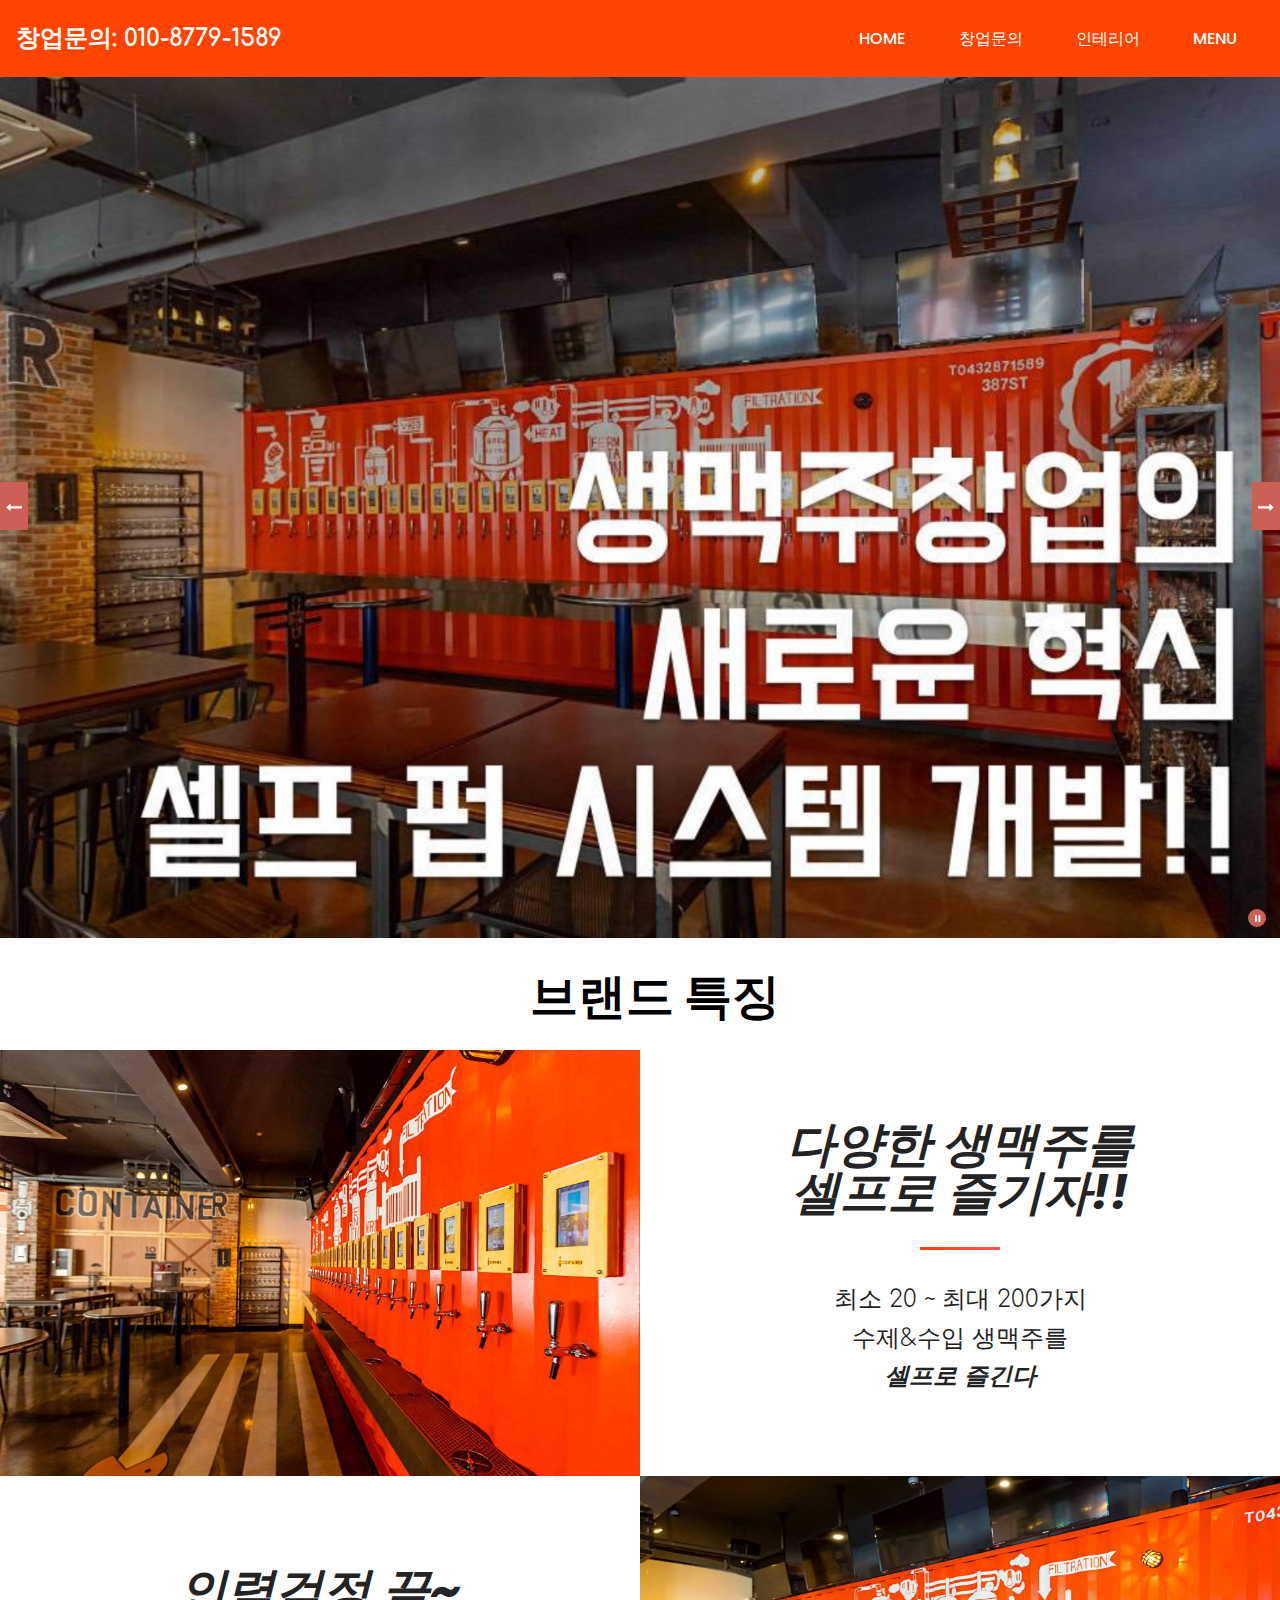
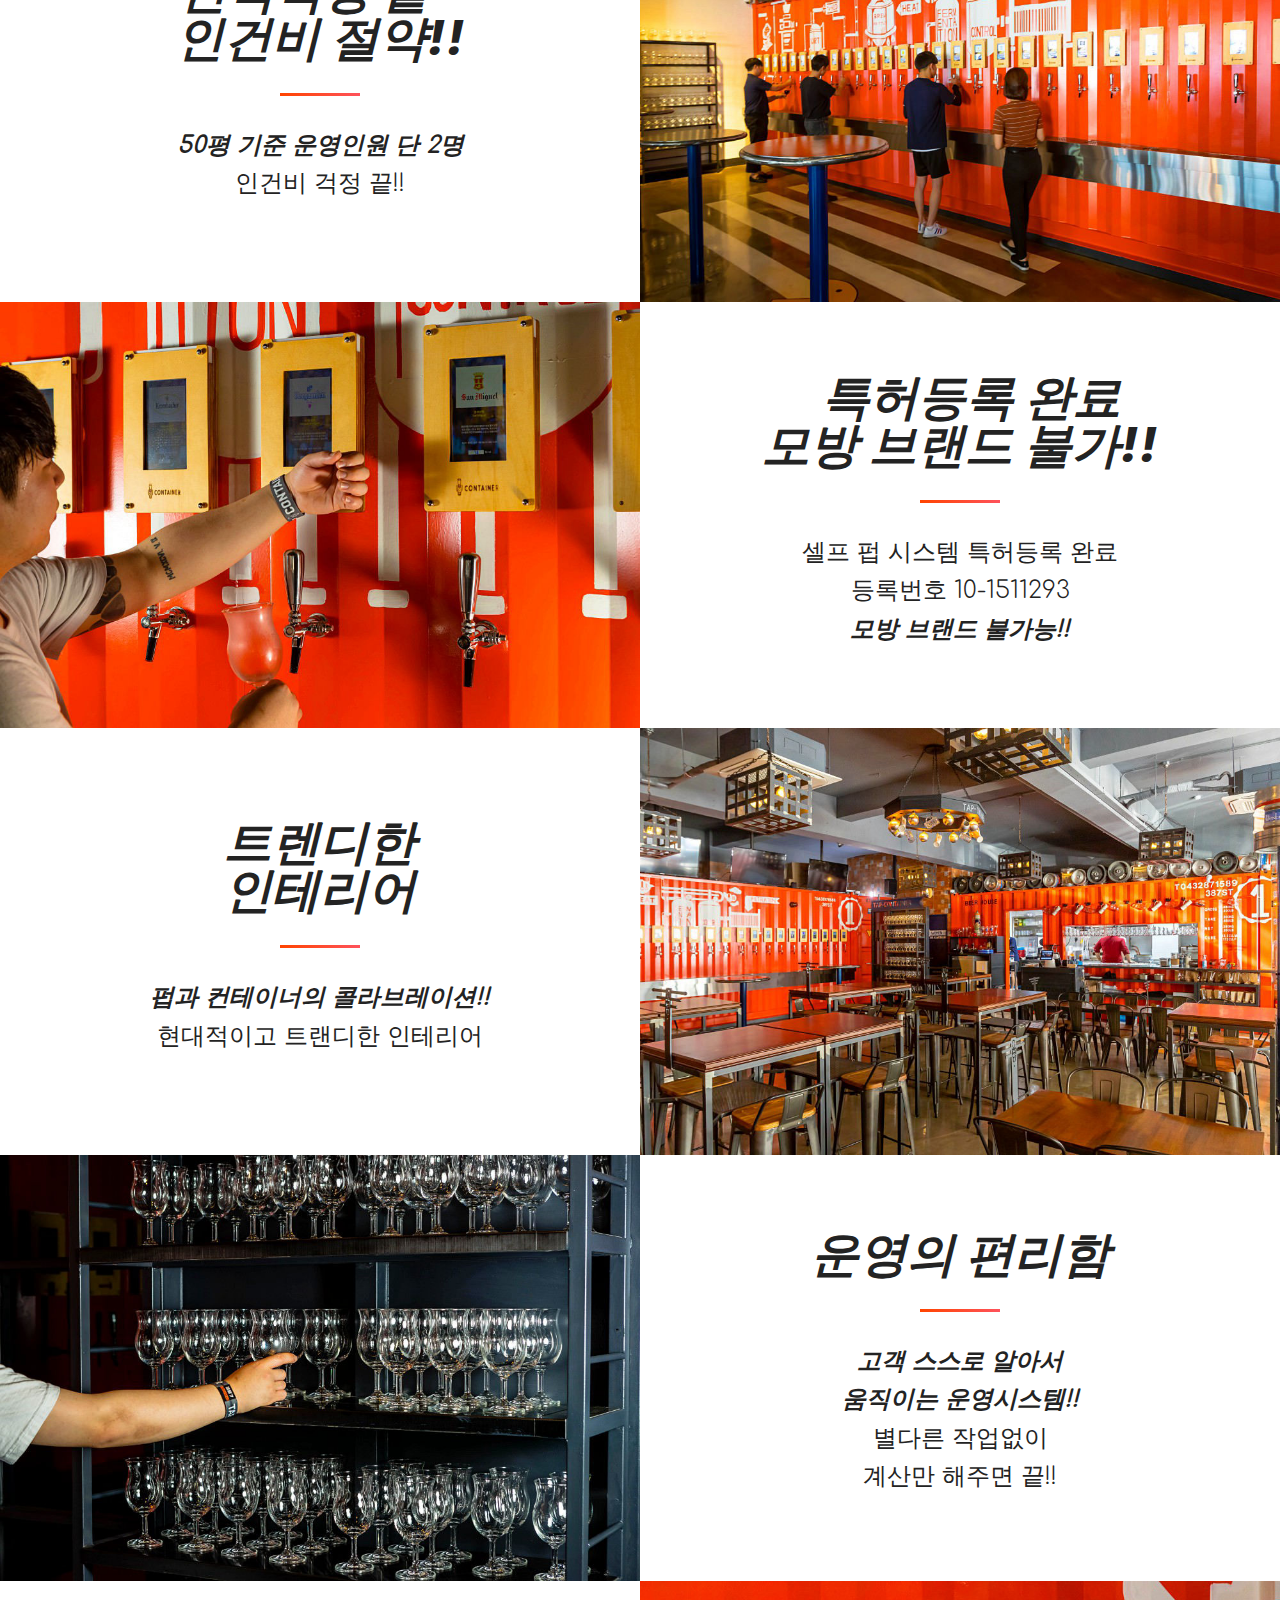
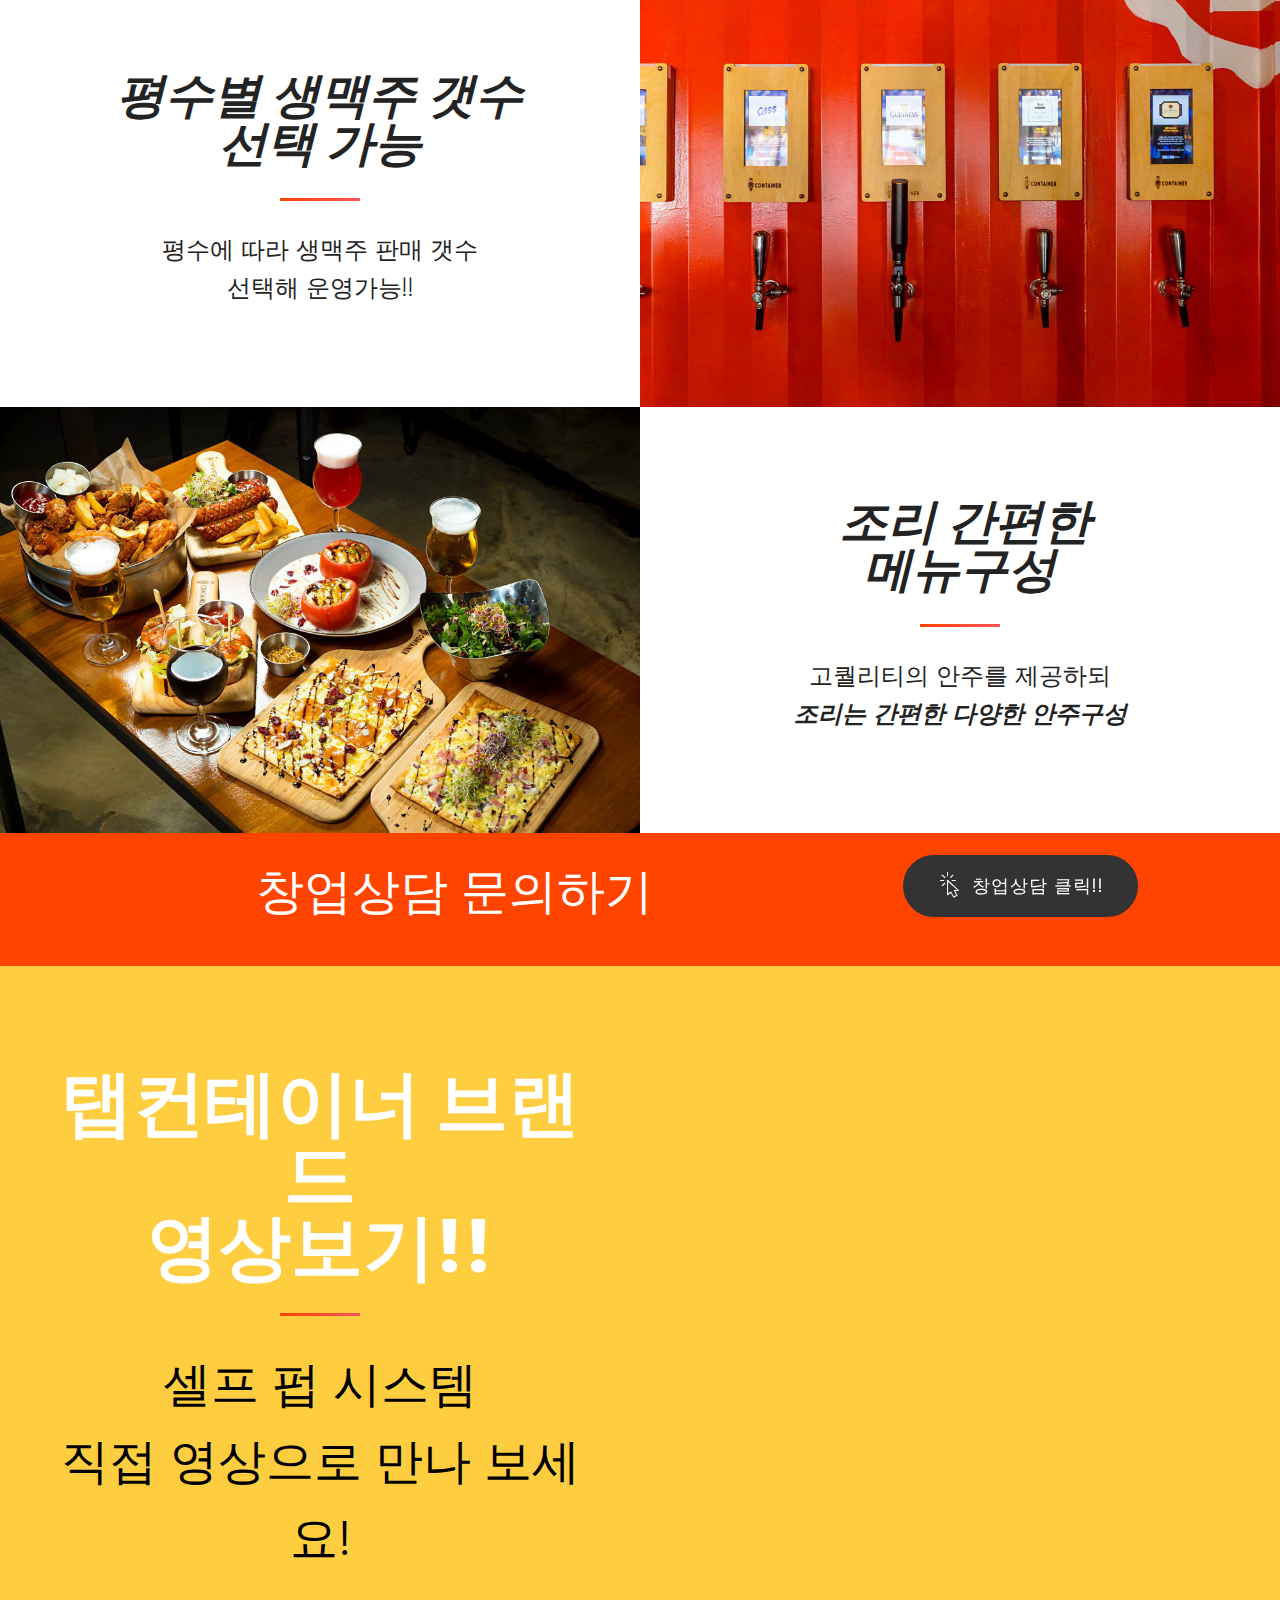
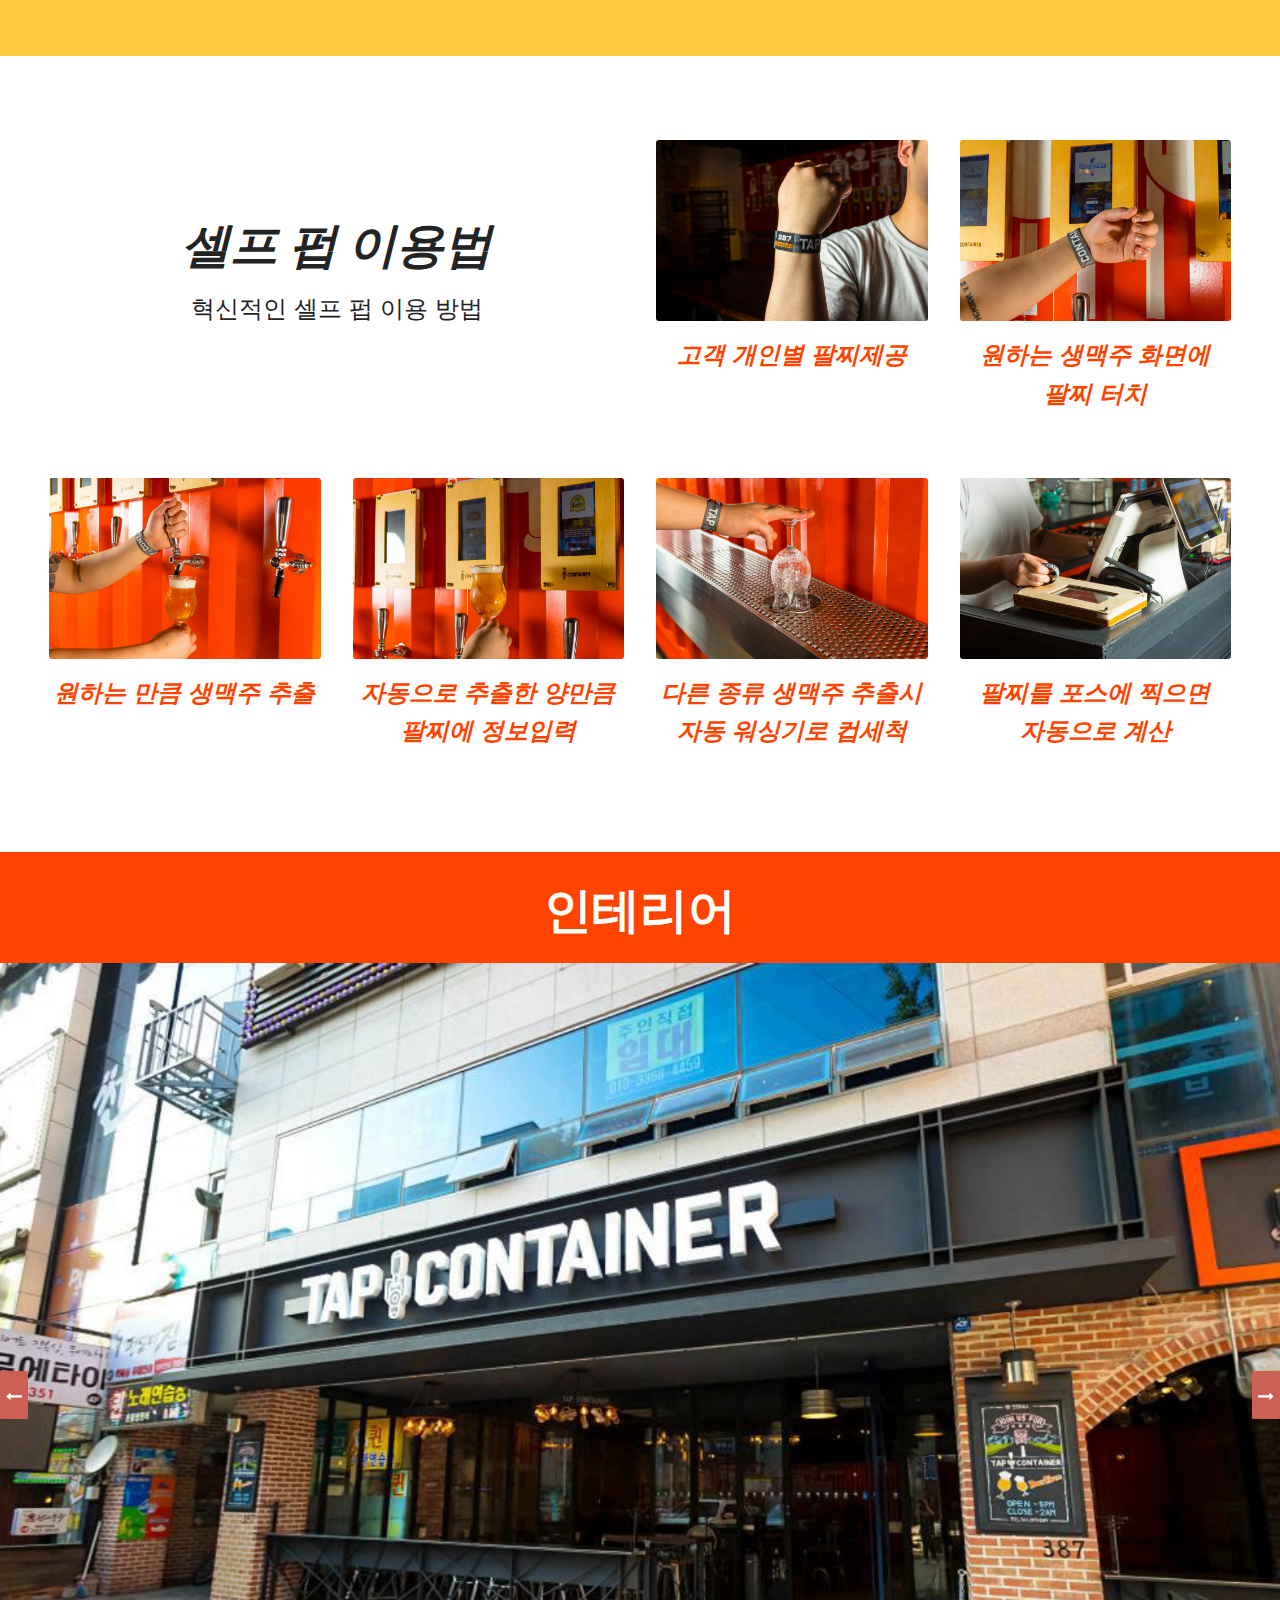
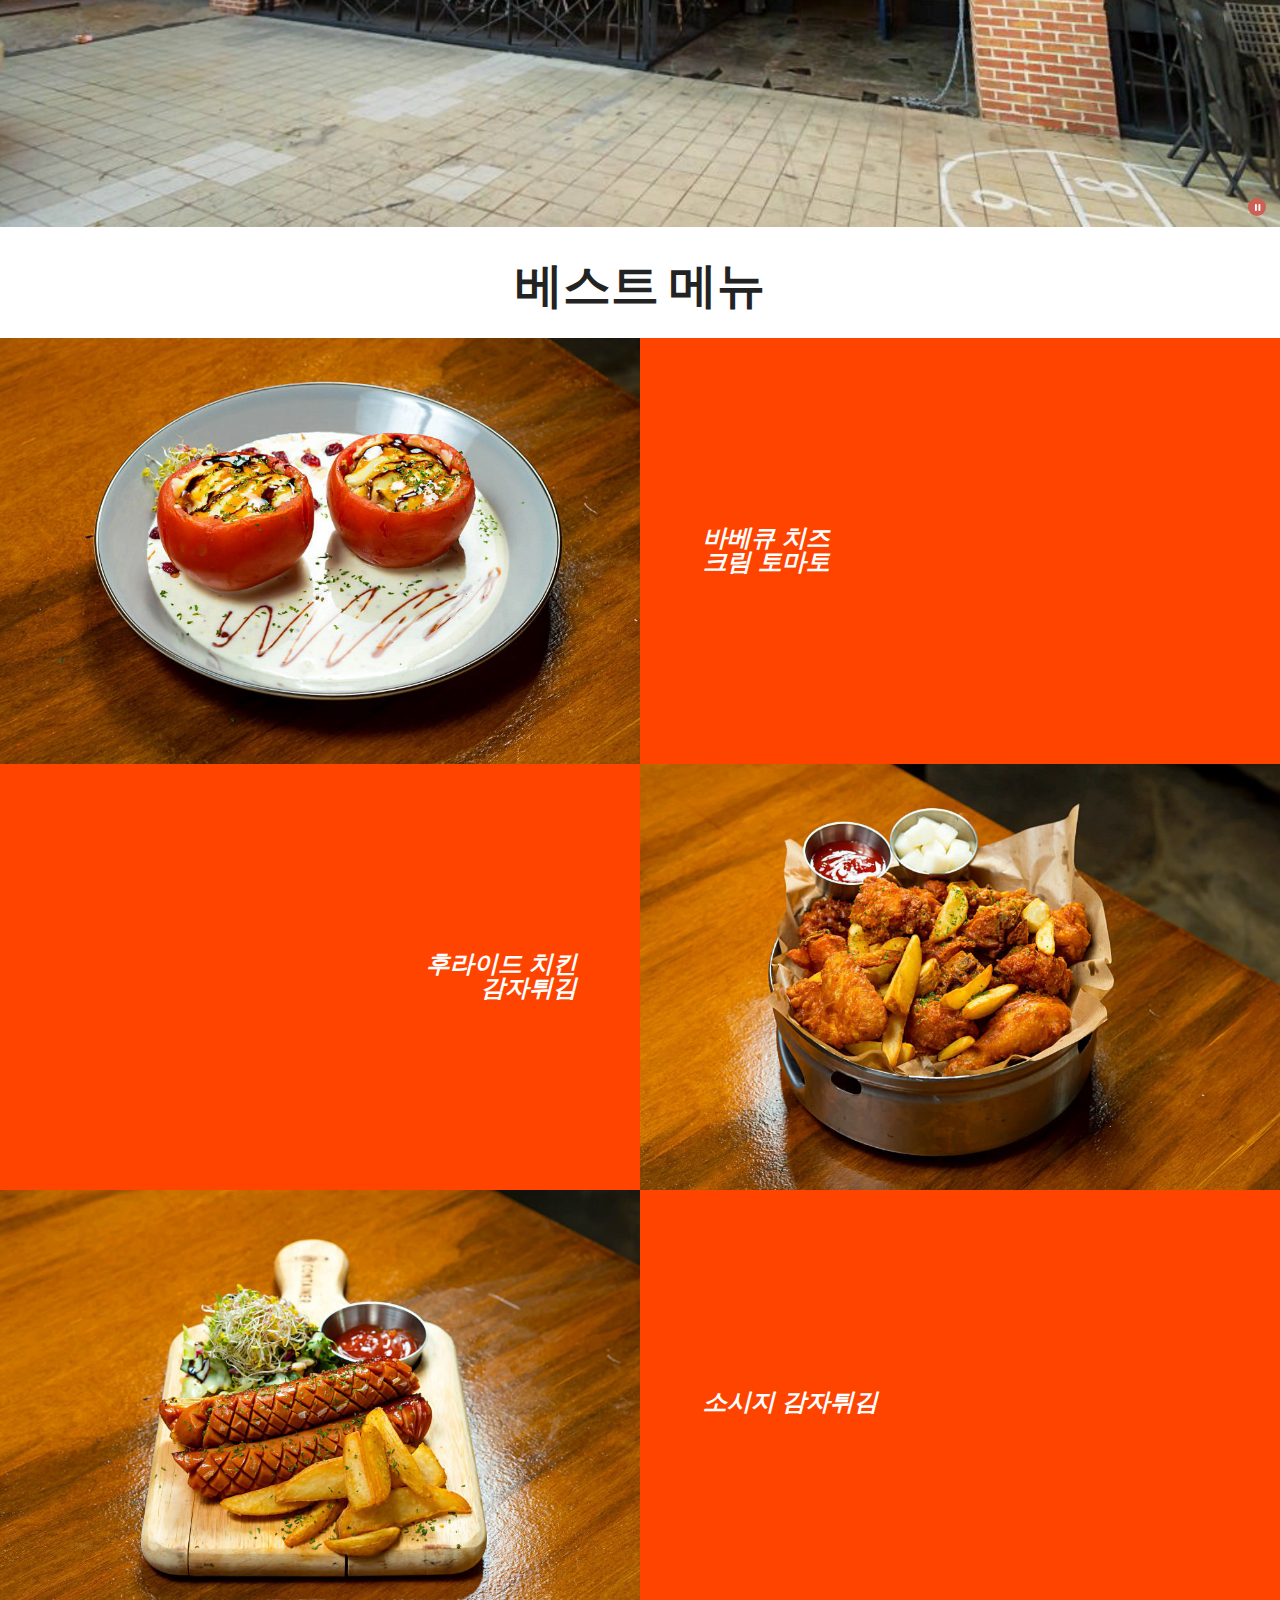
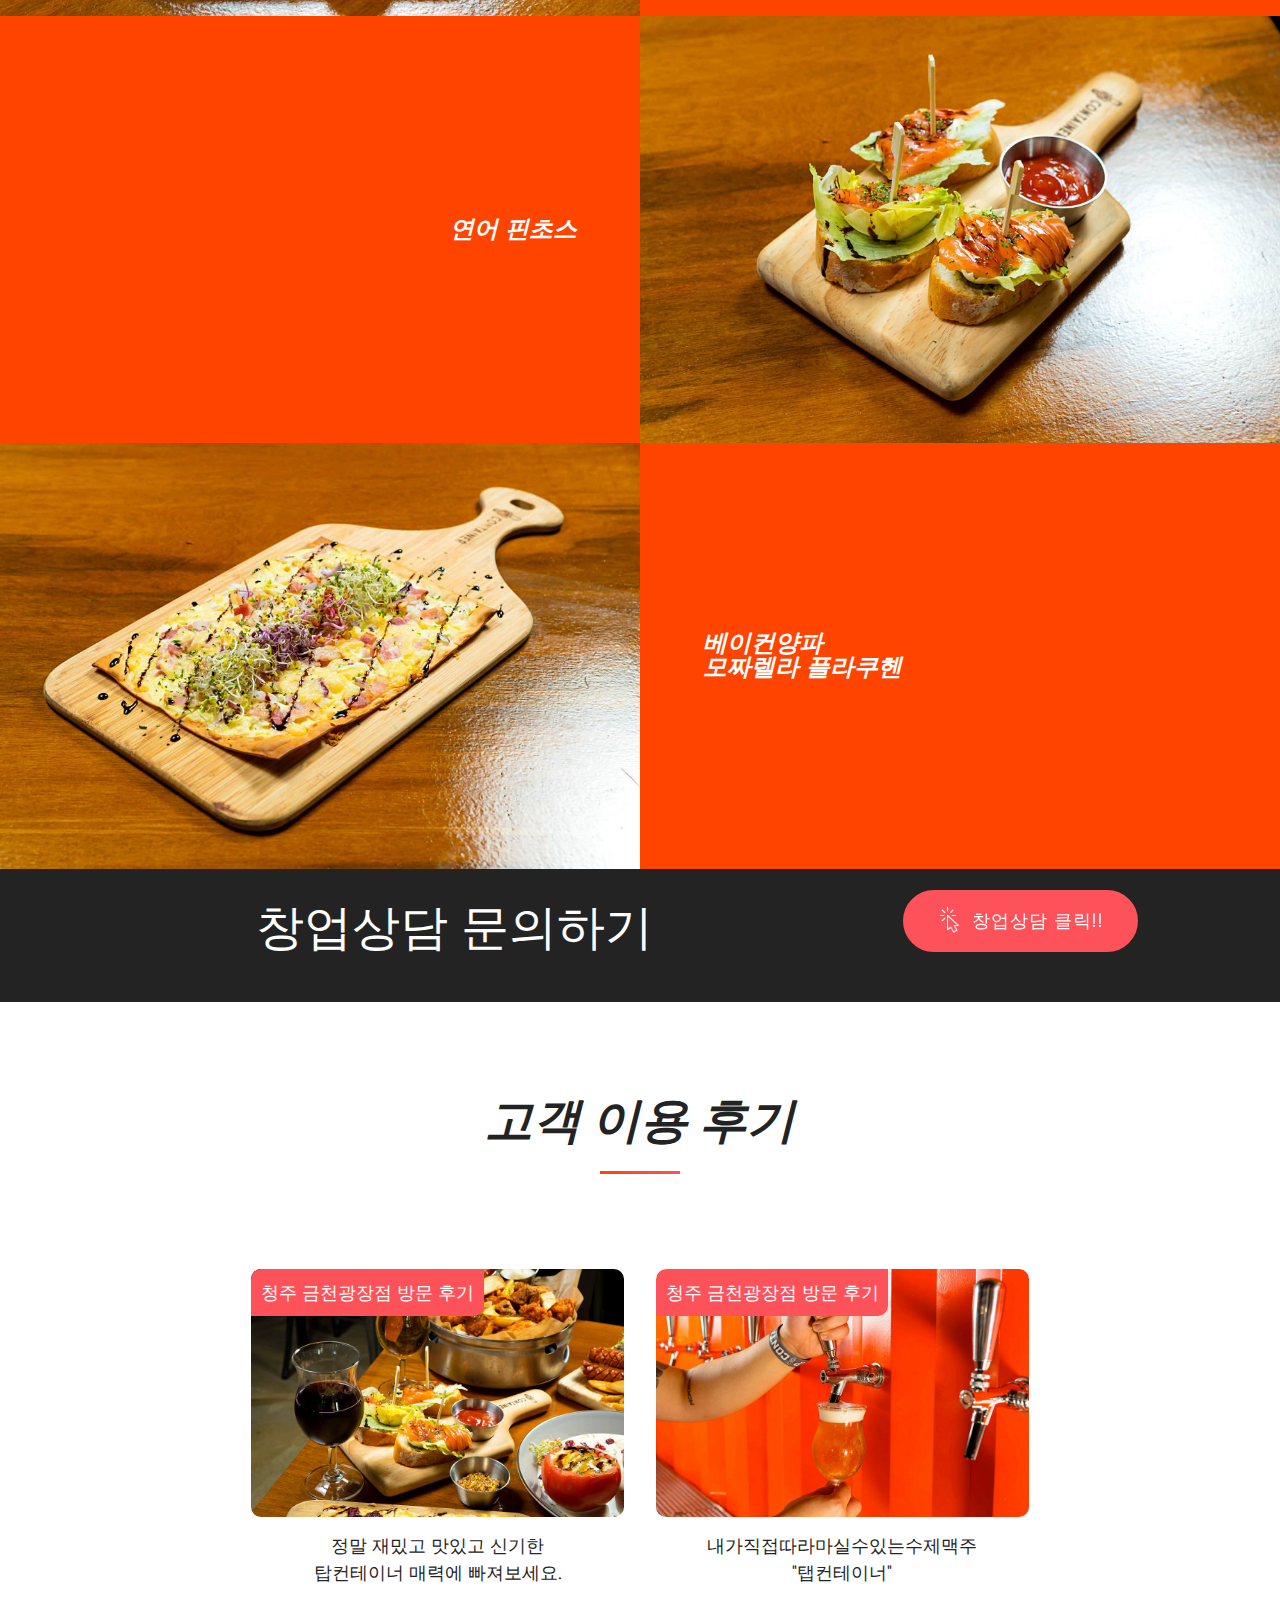
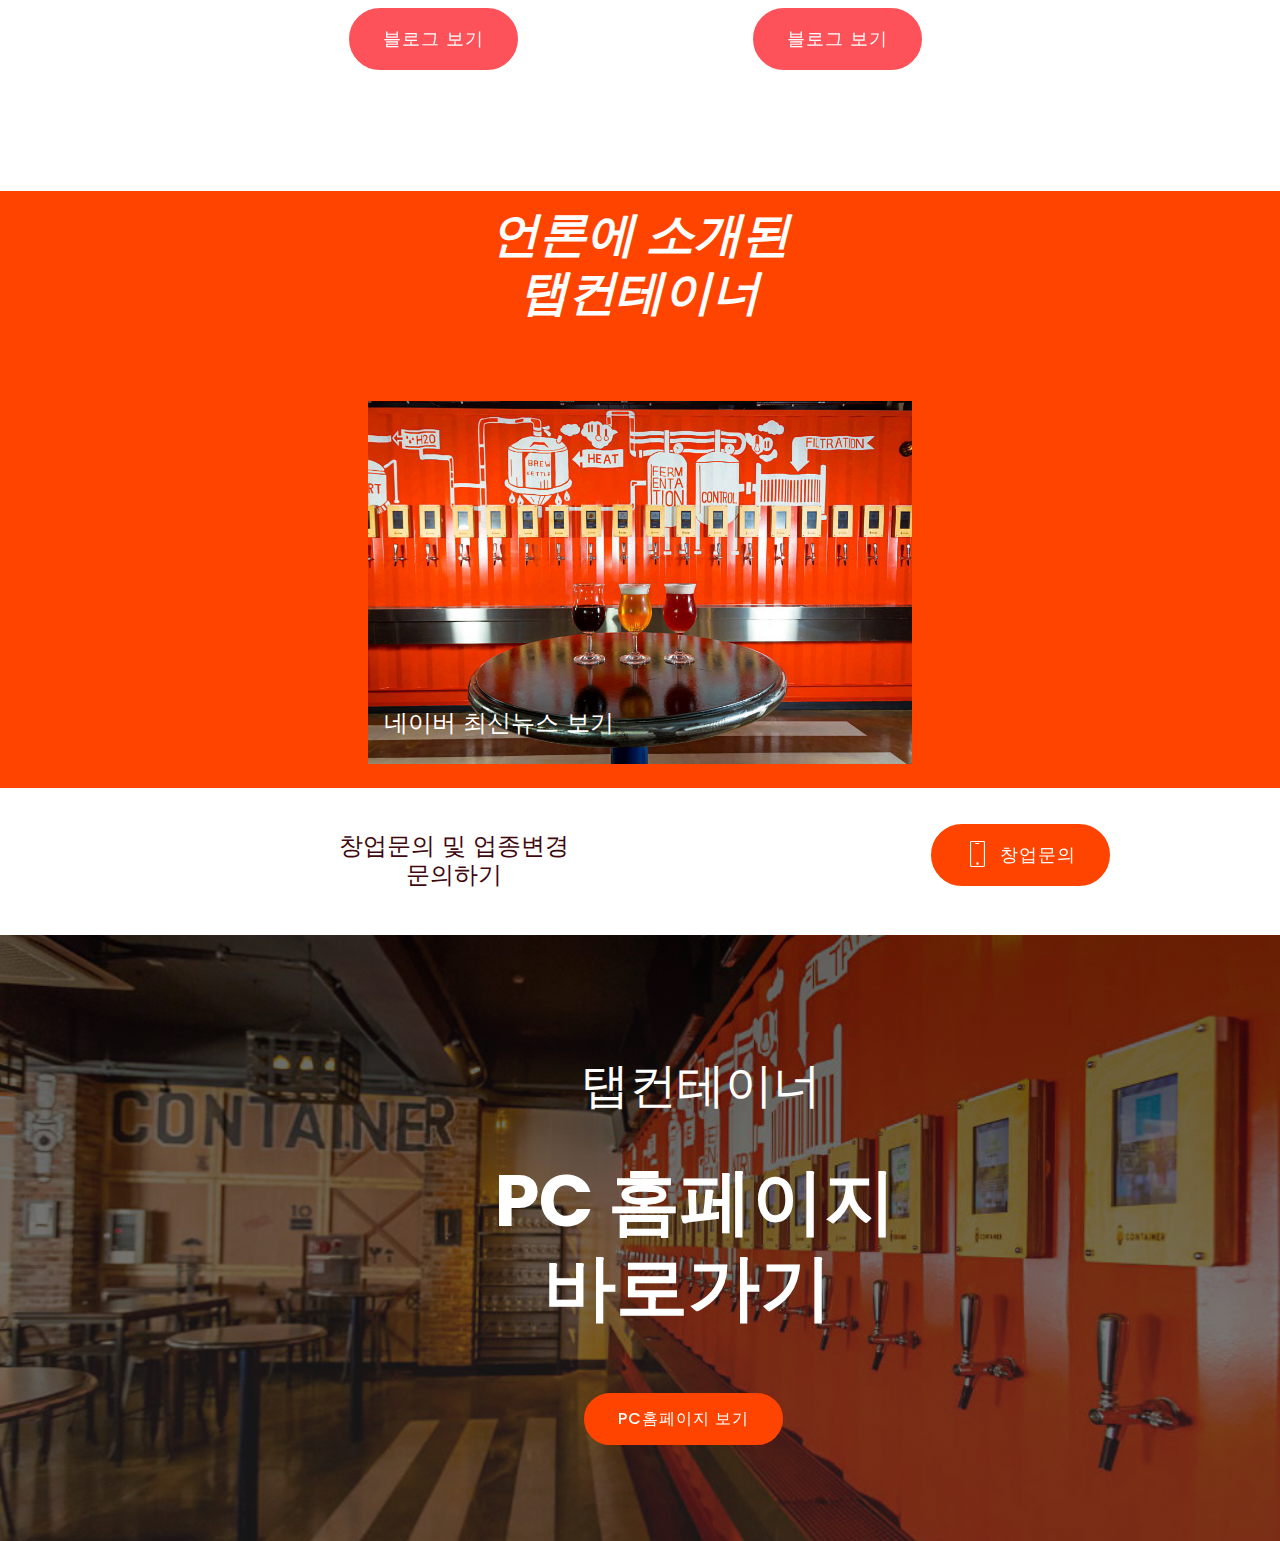
==== commit 7250bc82: "6.14" ====
--- a/index.html
+++ b/index.html
@@ -1,17 +1,16 @@
 <!DOCTYPE html>
 <html >
 <head>
-  <!-- Site made with Mobirise Website Builder v4.7.7, https://mobirise.com -->
+  <!-- Site made with Mobirise Website Builder v4.7.6, https://mobirise.com -->
   <meta charset="UTF-8">
   <meta http-equiv="X-UA-Compatible" content="IE=edge">
-  <meta name="generator" content="Mobirise v4.7.7, mobirise.com">
+  <meta name="generator" content="Mobirise v4.7.6, mobirise.com">
   <meta name="viewport" content="width=device-width, initial-scale=1, minimum-scale=1">
   <link rel="shortcut icon" href="assets/images/logo2.png" type="image/x-icon">
   <meta name="description" content="탭컨테이너 생맥주창업 아이템">
   <title>탭컨테이너 생맥주창업</title>
   <link rel="stylesheet" href="assets/icon54/style.css">
   <link rel="stylesheet" href="assets/web/assets/mobirise-icons/mobirise-icons.css">
-  <link rel="stylesheet" href="https://fonts.googleapis.com/css?family=Poppins:300,400,500,600,700">
   <link rel="stylesheet" href="assets/bootstrap/css/bootstrap.min.css">
   <link rel="stylesheet" href="assets/bootstrap/css/bootstrap-grid.min.css">
   <link rel="stylesheet" href="assets/bootstrap/css/bootstrap-reboot.min.css">
@@ -105,29 +104,29 @@
             <ul>
                 <li>
                     
-                    <img src="assets/images/1-1600x1080.jpg" alt="title 1" title="title 1"> text 1
+                    <img src="assets/images/1-1-1600x1080.jpg" alt="title 1" title="title 1"> text 1
                 </li><li>
                     
-                    <img src="assets/images/2-1600x1080.jpg" alt="title 3" title="title 3"> text 3
+                    <img src="assets/images/2-1-1600x1080.jpg" alt="title 3" title="title 3"> text 3
                 </li><li>
                     
-                    <img src="assets/images/3-1600x1080.jpg" alt="title 2" title="title 2"> text 2
+                    <img src="assets/images/3-1-1600x1080.jpg" alt="title 2" title="title 2"> text 2
                 </li><li>
                     
-                    <img src="assets/images/4-1-1600x1080.jpg" alt="title 2" title="title 2"> text 2
+                    <img src="assets/images/4-1600x1080.jpg" alt="title 2" title="title 2"> text 2
                 </li>
             </ul>
         </div>
         <div class="ws_bullets">
             <div>
                 <a href="#" title="">
-                    <span><img alt="slide1" src="assets/images/1-85x48.png"></span>
+                    <span><img alt="slide1" src="assets/images/1-1-85x48.png"></span>
                 </a><a href="#" title="">
-                    <span><img alt="slide1" src="assets/images/2-85x48.png"></span>
+                    <span><img alt="slide1" src="assets/images/2-1-85x48.png"></span>
                 </a><a href="#" title="">
-                    <span><img alt="slide1" src="assets/images/3-85x48.png"></span>
+                    <span><img alt="slide1" src="assets/images/3-1-85x48.png"></span>
                 </a><a href="#" title="">
-                    <span><img alt="slide1" src="assets/images/4-85x48.png"></span>
+                    <span><img alt="slide1" src="assets/images/4-1-85x48.png"></span>
                 </a>
             </div>
         </div>
@@ -161,7 +160,7 @@
         <div class="row main align-items-center">
             <div class="col-md-6 image-element align-self-stretch">
                 <div class="img-wrap" style="width: 80%; height: 80%;">
-                    <img src="assets/images/batch-1-1200x800.jpg" alt="" title="">
+                    <img src="assets/images/batch-7-1000x666.jpg" alt="" title="">
                 </div>
             </div>
             <div class="col-md-6 text-element">
@@ -189,7 +188,7 @@
         <div class="row main align-items-center">
             <div class="col-md-6 image-element align-self-stretch">
                 <div class="img-wrap" style="width: 80%; height: 80%;">
-                    <img src="assets/images/batch-2-1200x800.jpg" alt="" title="">
+                    <img src="assets/images/batch-8-1000x666.jpg" alt="" title="">
                 </div>
             </div>
             <div class="col-md-6 text-element">
@@ -217,7 +216,7 @@
         <div class="row main align-items-center">
             <div class="col-md-6 image-element align-self-stretch">
                 <div class="img-wrap" style="width: 80%; height: 80%;">
-                    <img src="assets/images/batch-3-1200x800.jpg" alt="" title="">
+                    <img src="assets/images/batch-9-1000x666.jpg" alt="" title="">
                 </div>
             </div>
             <div class="col-md-6 text-element">
@@ -245,7 +244,7 @@
         <div class="row main align-items-center">
             <div class="col-md-6 image-element align-self-stretch">
                 <div class="img-wrap" style="width: 80%; height: 80%;">
-                    <img src="assets/images/batch-4-1200x800.jpg" alt="" title="">
+                    <img src="assets/images/batch-10-1000x666.jpg" alt="" title="">
                 </div>
             </div>
             <div class="col-md-6 text-element">
@@ -273,7 +272,7 @@
         <div class="row main align-items-center">
             <div class="col-md-6 image-element align-self-stretch">
                 <div class="img-wrap" style="width: 80%; height: 80%;">
-                    <img src="assets/images/batch-5-1200x800.jpg" alt="" title="">
+                    <img src="assets/images/batch-11-1000x666.jpg" alt="" title="">
                 </div>
             </div>
             <div class="col-md-6 text-element">
@@ -301,7 +300,7 @@
         <div class="row main align-items-center">
             <div class="col-md-6 image-element align-self-stretch">
                 <div class="img-wrap" style="width: 80%; height: 80%;">
-                    <img src="assets/images/batch-6-1200x800.jpg" alt="" title="">
+                    <img src="assets/images/batch-12-1000x666.jpg" alt="" title="">
                 </div>
             </div>
             <div class="col-md-6 text-element">
@@ -329,7 +328,7 @@
         <div class="row main align-items-center">
             <div class="col-md-6 image-element align-self-stretch">
                 <div class="img-wrap" style="width: 80%; height: 80%;">
-                    <img src="assets/images/batch-7-1200x800.jpg" alt="" title="">
+                    <img src="assets/images/batch-13-1000x666.jpg" alt="" title="">
                 </div>
             </div>
             <div class="col-md-6 text-element">
@@ -496,45 +495,45 @@
     </div>
 </section>
 
-<section class="mbr-wowslider-container mbr-section mbr-section__container carousel slide mbr-section-nopadding mbr-wowslider-container--boundary" data-ride="carousel" data-keyboard="false" data-wrap="true" data-interval="false" id="wowslider-q" data-rv-view="59" style="background-color: rgb(255, 255, 255);">
+<section class="mbr-wowslider-container mbr-section mbr-section__container carousel slide mbr-section-nopadding mbr-wowslider-container--boundary" data-ride="carousel" data-keyboard="false" data-wrap="true" data-interval="false" id="wowslider-q" data-rv-view="56" style="background-color: rgb(255, 255, 255);">
     <div class="mbr-wowslider">
         <div class="ws_images">
             <ul>
                 <li>
                     
-                    <img src="assets/images/batch-8-1600x1080.jpg" alt="title 1" title="title 1"> text 1
+                    <img src="assets/images/batch-14-1600x1080.jpg" alt="title 1" title="title 1"> text 1
                 </li><li>
                     
-                    <img src="assets/images/batch-9-1600x1080.jpg" alt="title 1" title="title 1"> text 1
+                    <img src="assets/images/batch-15-1600x1080.jpg" alt="title 1" title="title 1"> text 1
                 </li><li>
                     
-                    <img src="assets/images/batch-10-1600x1080.jpg" alt="title 3" title="title 3"> text 3
+                    <img src="assets/images/batch-16-1600x1080.jpg" alt="title 3" title="title 3"> text 3
                 </li><li>
                     
-                    <img src="assets/images/batch-11-1600x1080.jpg" alt="title 2" title="title 2"> text 2
+                    <img src="assets/images/batch-17-1600x1080.jpg" alt="title 2" title="title 2"> text 2
                 </li><li>
                     
-                    <img src="assets/images/batch-12-1600x1080.jpg" alt="title 2" title="title 2"> text 2
+                    <img src="assets/images/batch-18-1600x1080.jpg" alt="title 2" title="title 2"> text 2
                 </li><li>
                     
-                    <img src="assets/images/batch-13-1600x1080.jpg" alt="title 1" title="title 1"> text 1
+                    <img src="assets/images/batch-19-1600x1080.jpg" alt="title 1" title="title 1"> text 1
                 </li>
             </ul>
         </div>
         <div class="ws_bullets">
             <div>
                 <a href="#" title="">
-                    <span><img alt="slide1" src="assets/images/batch-8-85x48.png"></span>
+                    <span><img alt="slide1" src="assets/images/batch-14-85x48.png"></span>
                 </a><a href="#" title="">
-                    <span><img alt="slide1" src="assets/images/batch-9-85x48.png"></span>
+                    <span><img alt="slide1" src="assets/images/batch-15-85x48.png"></span>
                 </a><a href="#" title="">
-                    <span><img alt="slide1" src="assets/images/batch-10-85x48.png"></span>
+                    <span><img alt="slide1" src="assets/images/batch-16-85x48.png"></span>
                 </a><a href="#" title="">
-                    <span><img alt="slide1" src="assets/images/batch-11-85x48.png"></span>
+                    <span><img alt="slide1" src="assets/images/batch-17-85x48.png"></span>
                 </a><a href="#" title="">
-                    <span><img alt="slide1" src="assets/images/batch-12-85x48.png"></span>
+                    <span><img alt="slide1" src="assets/images/batch-18-85x48.png"></span>
                 </a><a href="#" title="">
-                    <span><img alt="slide1" src="assets/images/batch-13-85x48.png"></span>
+                    <span><img alt="slide1" src="assets/images/batch-19-85x48.png"></span>
                 </a>
             </div>
         </div>
@@ -568,7 +567,7 @@
         <div class="row main align-items-center">
             <div class="col-md-6 image-element align-self-stretch">
                 <div class="img-wrap" style="width: 80%; height: 80%;">
-                    <img src="assets/images/batch-14-1200x800.jpg" alt="" title="">
+                    <img src="assets/images/batch-20-1000x666.jpg" alt="" title="">
                 </div>
             </div>
             <div class="col-md-6 text-element">
@@ -594,7 +593,7 @@
         <div class="row main align-items-center">
             <div class="col-md-6 image-element align-self-stretch">
                 <div class="img-wrap" style="width: 80%; height: 80%;">
-                    <img src="assets/images/batch-15-1200x800.jpg" alt="" title="">
+                    <img src="assets/images/batch-21-1000x666.jpg" alt="" title="">
                 </div>
             </div>
             <div class="col-md-6 text-element">
@@ -620,7 +619,7 @@
         <div class="row main align-items-center">
             <div class="col-md-6 image-element align-self-stretch">
                 <div class="img-wrap" style="width: 80%; height: 80%;">
-                    <img src="assets/images/batch-16-1200x800.jpg" alt="" title="">
+                    <img src="assets/images/batch-22-1000x666.jpg" alt="" title="">
                 </div>
             </div>
             <div class="col-md-6 text-element">
@@ -646,7 +645,7 @@
         <div class="row main align-items-center">
             <div class="col-md-6 image-element align-self-stretch">
                 <div class="img-wrap" style="width: 80%; height: 80%;">
-                    <img src="assets/images/batch-17-1200x800.jpg" alt="" title="">
+                    <img src="assets/images/batch-23-1000x666.jpg" alt="" title="">
                 </div>
             </div>
             <div class="col-md-6 text-element">
@@ -672,7 +671,7 @@
         <div class="row main align-items-center">
             <div class="col-md-6 image-element align-self-stretch">
                 <div class="img-wrap" style="width: 80%; height: 80%;">
-                    <img src="assets/images/batch-18-1200x800.jpg" alt="" title="">
+                    <img src="assets/images/batch-24-1000x666.jpg" alt="" title="">
                 </div>
             </div>
             <div class="col-md-6 text-element">
@@ -721,7 +720,7 @@
             <div class="card px-3 py-4 col-12 col-md-6 col-lg-4">
                 <div class="card-wrapper flip-card">
                     <div class="card-img">
-                        <img src="assets/images/batch-19-1200x800.jpg" alt="Mobirise" title="">
+                        <img src="assets/images/batch-25-1000x666.jpg" alt="Mobirise" title="">
                         <div class="img-text mbr-text mbr-fonts-style align-center mbr-white display-7">청주 금천광장점 방문 후기</div>
                     </div>
                     <div class="card-box">
@@ -733,7 +732,7 @@
             <div class="card px-3 py-4 col-12 col-md-6 col-lg-4">
                 <div class="card-wrapper flip-card">
                     <div class="card-img">
-                        <img src="assets/images/batch-20-1200x800.jpg" alt="Mobirise" title="">
+                        <img src="assets/images/batch-26-1000x666.jpg" alt="Mobirise" title="">
                         <div class="img-text mbr-text mbr-fonts-style align-center mbr-white display-7">청주 금천광장점 방문 후기</div>
                     </div>
                     <div class="card-box">
@@ -766,7 +765,7 @@
         <div class="row main justify-content-center pt-5">
             <div class="col-lg-6 p-4">
                 <div class="image-element card-wrapper">
-                    <img src="assets/images/batch-21-1200x800.jpg" alt="" title="">
+                    <img src="assets/images/batch-27-1000x666.jpg" alt="" title="">
                     <div class="mbr-overlay card-overlay"></div>
                     <div class="wrapper">
                         <h3 class="card-title mbr-fonts-style align-left mbr-white display-5">네이버 최신뉴스 보기</h3>
@@ -824,10 +823,10 @@
   <script src="assets/web/assets/jquery/jquery.min.js"></script>
   <script src="assets/popper/popper.min.js"></script>
   <script src="assets/bootstrap/js/bootstrap.min.js"></script>
-  <script src="assets/smooth-scroll/smooth-scroll.js"></script>
-  <script src="assets/touch-swipe/jquery.touch-swipe.min.js"></script>
+  <script src="assets/smoothscroll/smooth-scroll.js"></script>
+  <script src="assets/dropdown/js/script.min.js"></script>
   <script src="assets/wowslider-plugin/wowslider.js"></script>
-  <script src="assets/dropdown/js/script.min.js"></script>
+  <script src="assets/touchswipe/jquery.touch-swipe.min.js"></script>
   <script src="assets/theme/js/script.js"></script>
   <script src="assets/wowslider-effect/effects.js"></script>
   <script src="assets/wowslider-init/script.js"></script>
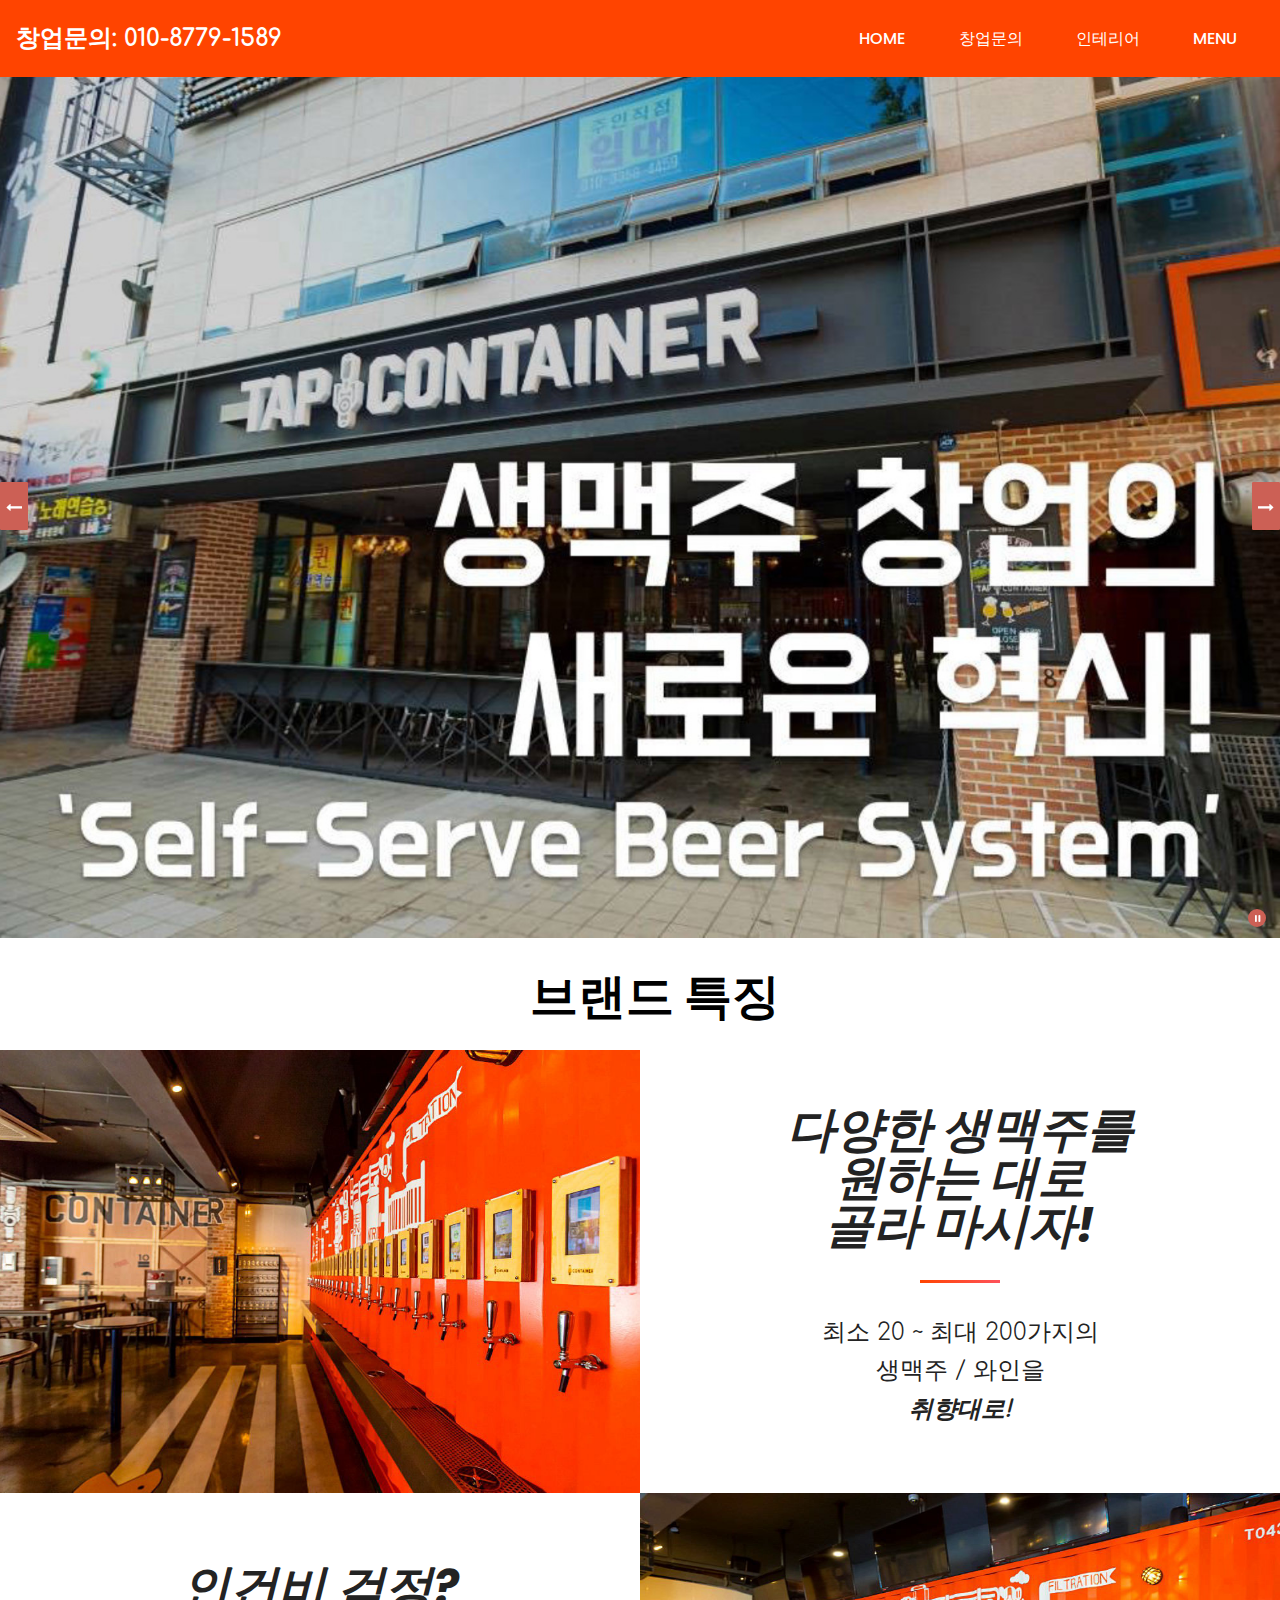
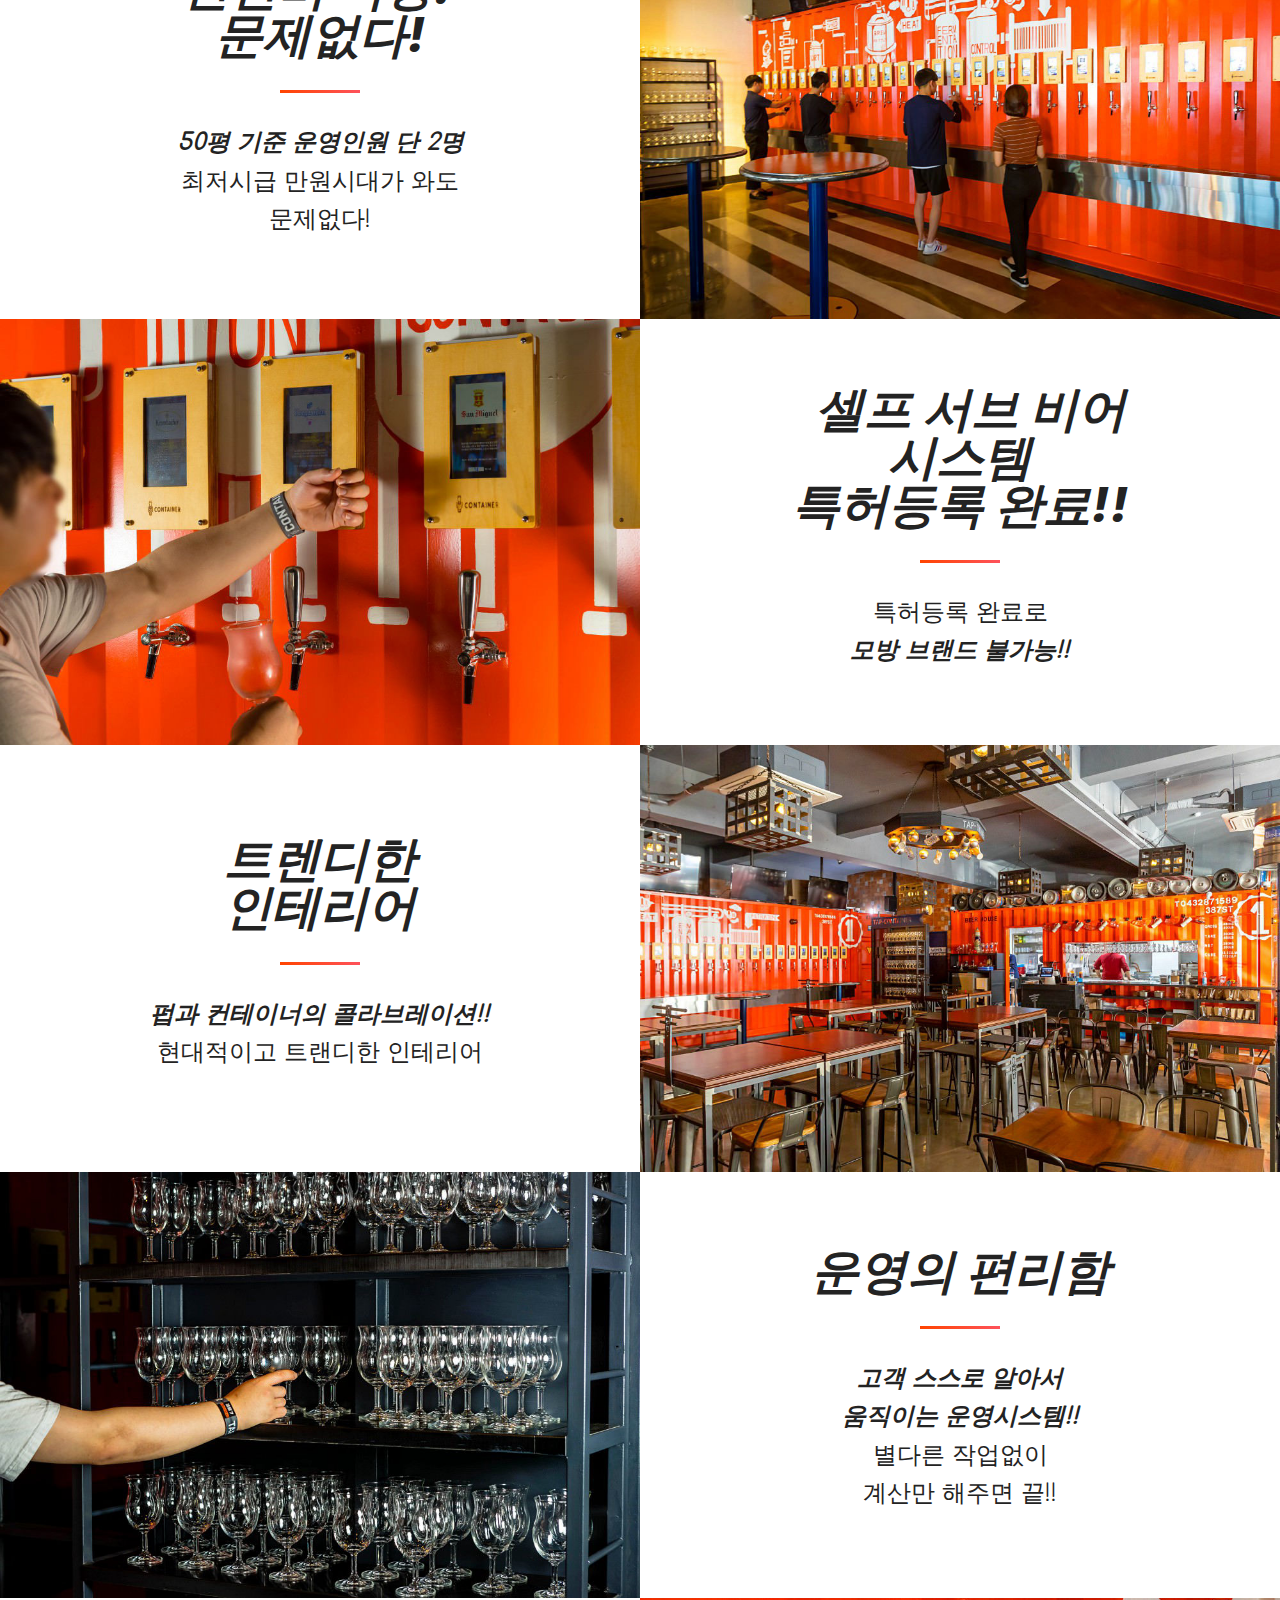
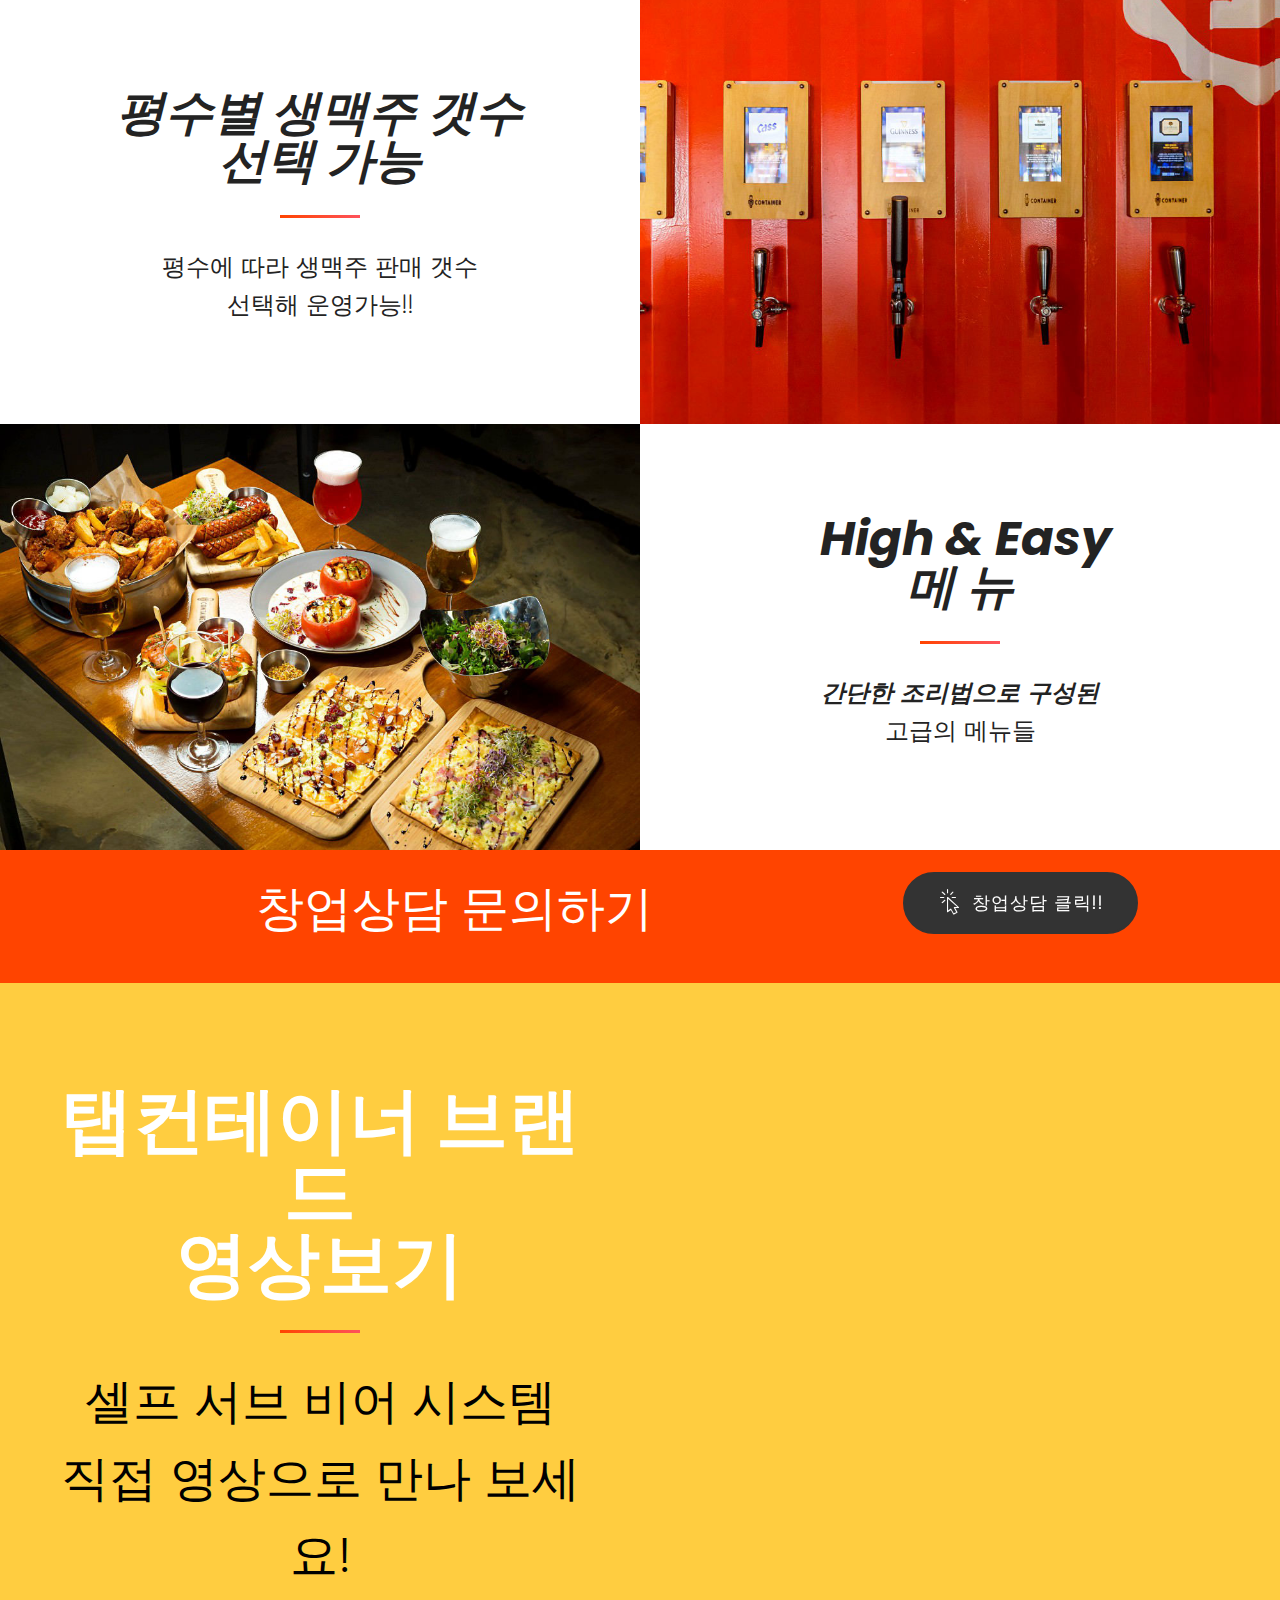
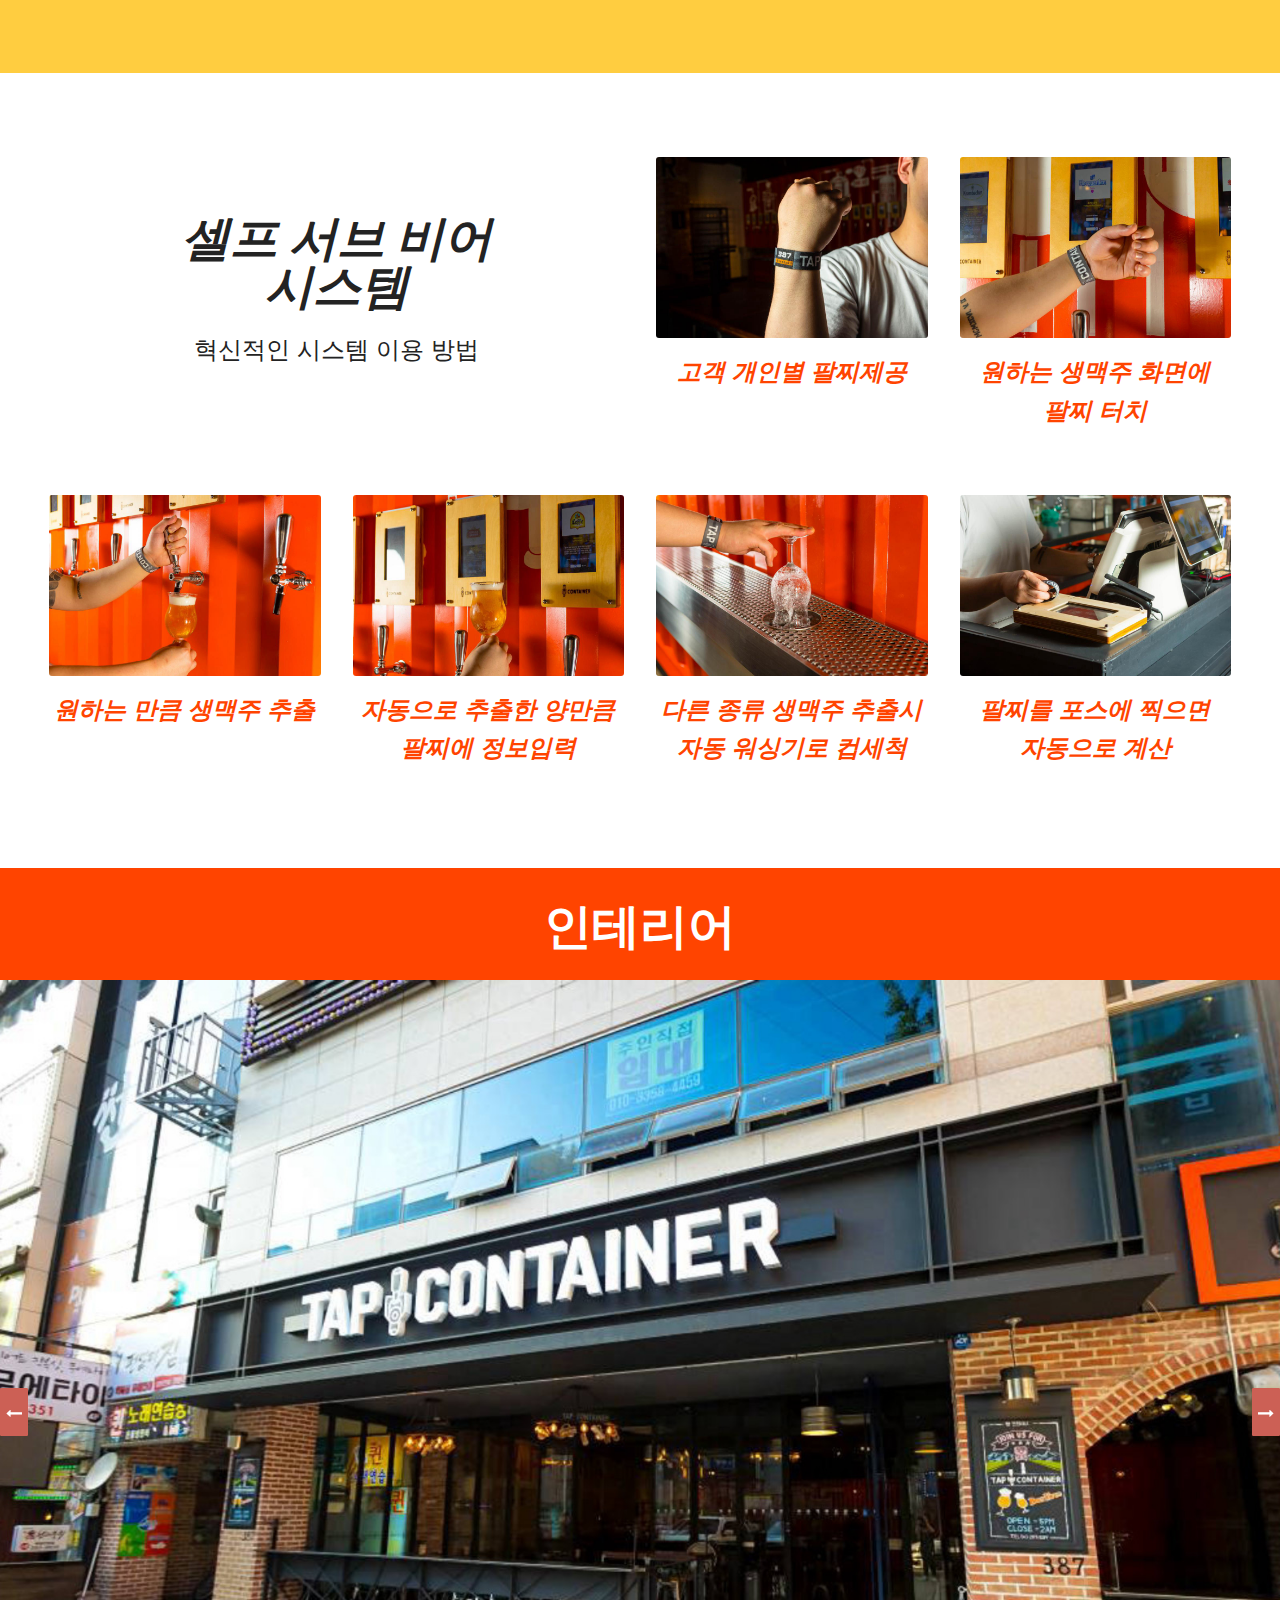
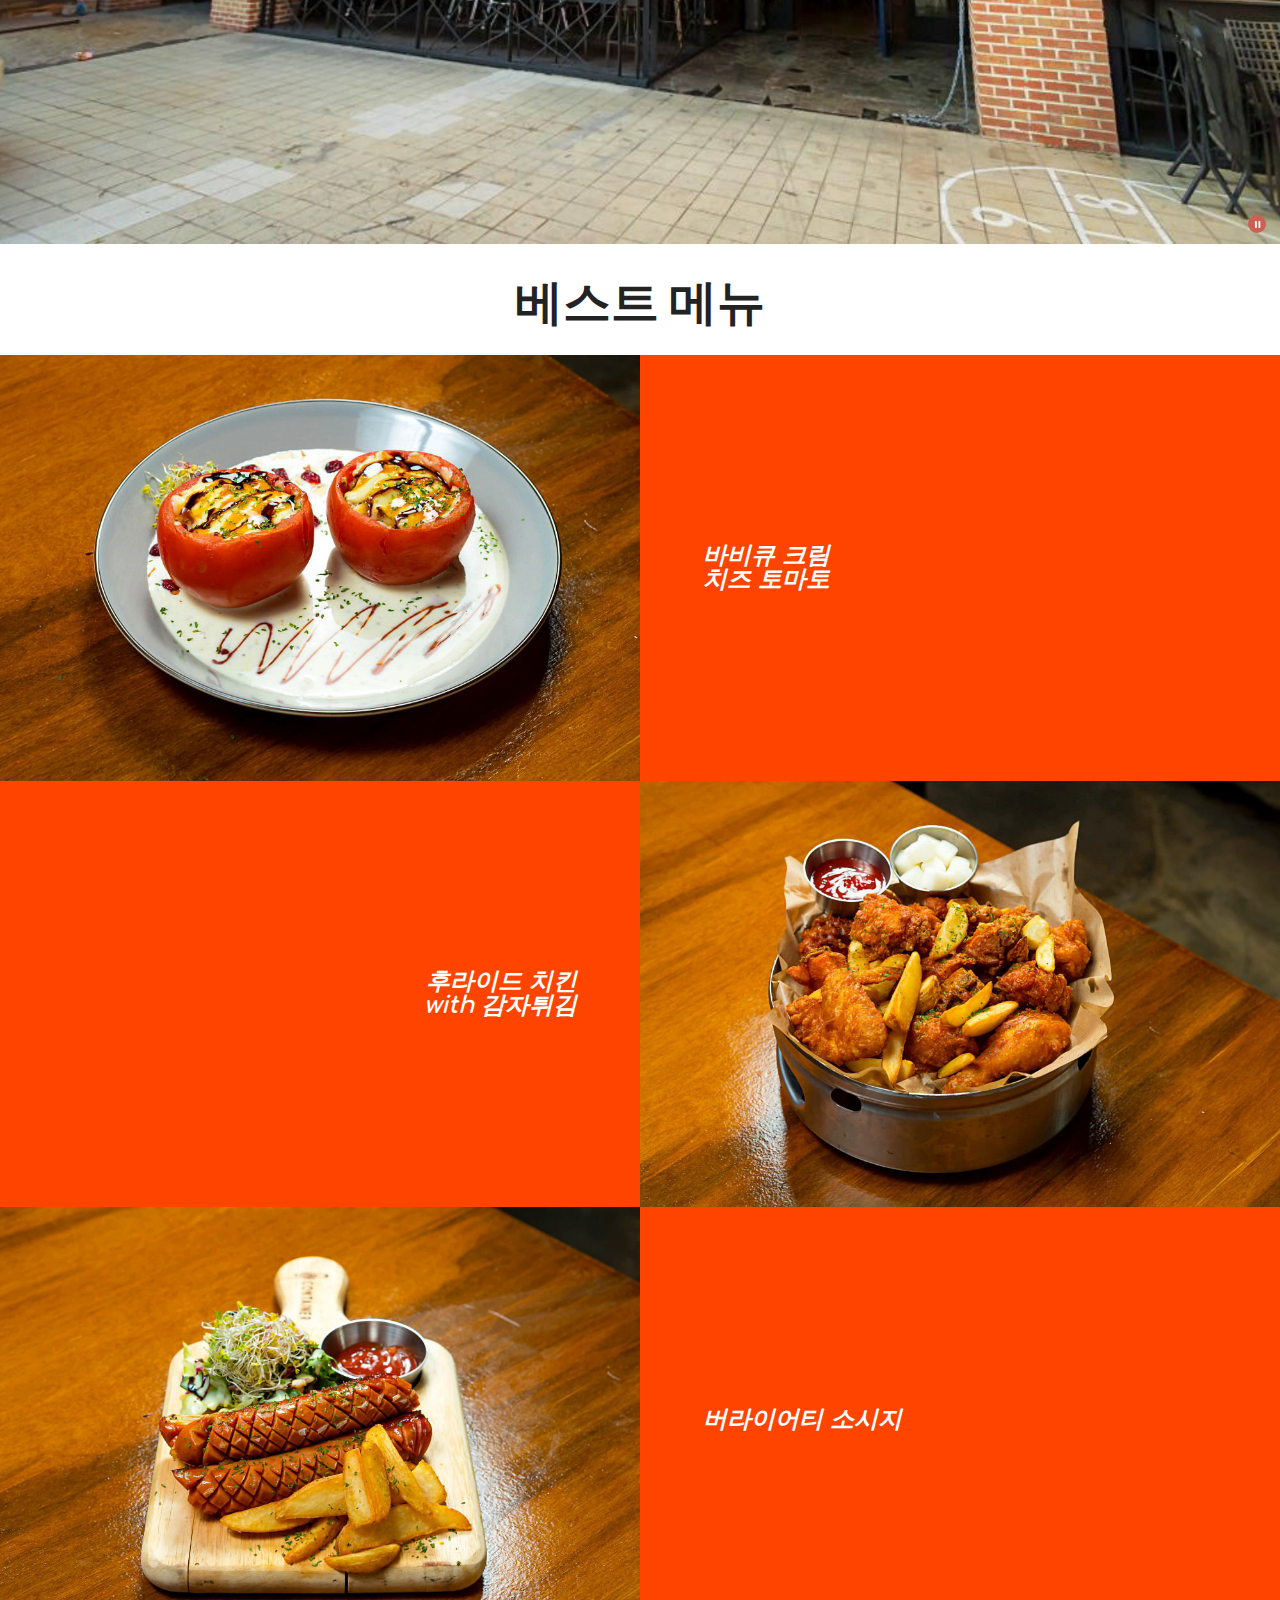
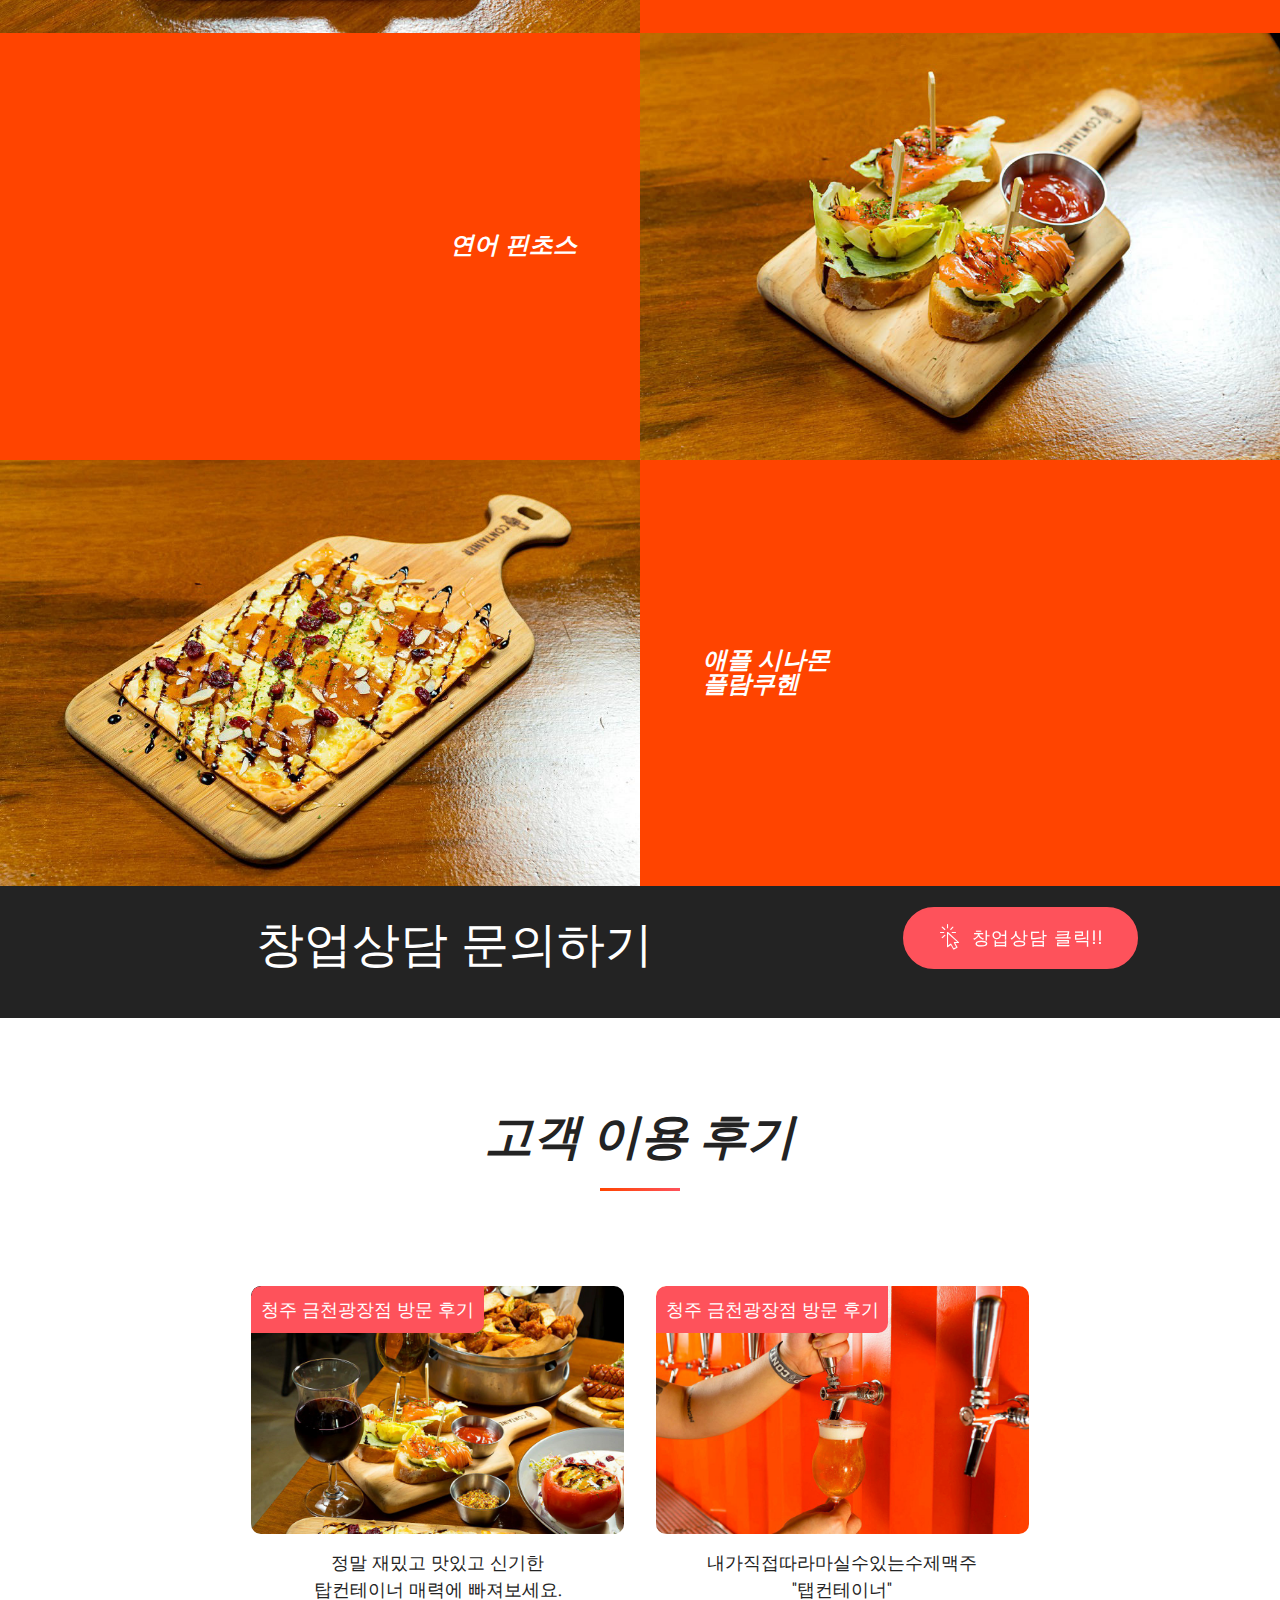
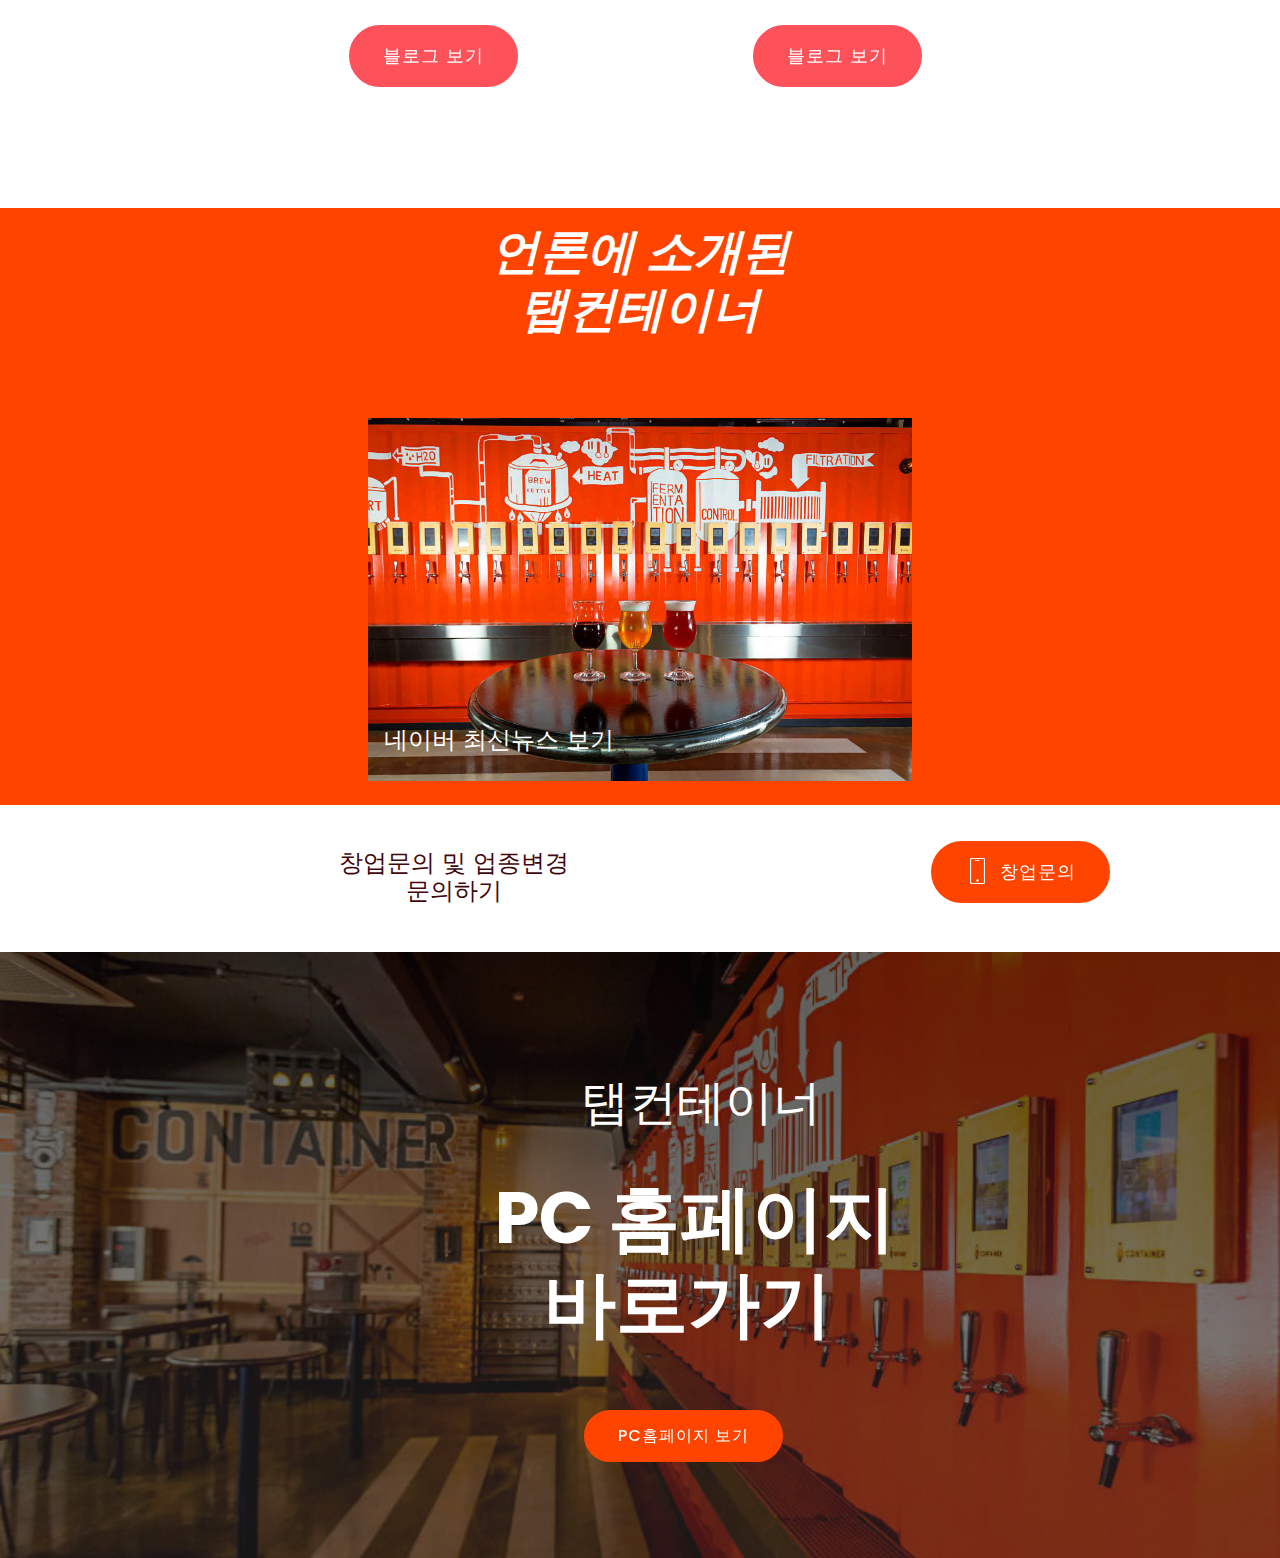
==== commit d44838ea: "6.15" ====
--- a/index.html
+++ b/index.html
@@ -104,29 +104,24 @@
             <ul>
                 <li>
                     
-                    <img src="assets/images/1-1-1600x1080.jpg" alt="title 1" title="title 1"> text 1
+                    <img src="assets/images/4-1-1600x1080.jpg" alt="title 1" title="title 1"> text 1
                 </li><li>
                     
-                    <img src="assets/images/2-1-1600x1080.jpg" alt="title 3" title="title 3"> text 3
+                    <img src="assets/images/1-1600x1080.jpg" alt="title 3" title="title 3"> text 3
                 </li><li>
                     
                     <img src="assets/images/3-1-1600x1080.jpg" alt="title 2" title="title 2"> text 2
-                </li><li>
-                    
-                    <img src="assets/images/4-1600x1080.jpg" alt="title 2" title="title 2"> text 2
                 </li>
             </ul>
         </div>
         <div class="ws_bullets">
             <div>
                 <a href="#" title="">
-                    <span><img alt="slide1" src="assets/images/1-1-85x48.png"></span>
+                    <span><img alt="slide1" src="assets/images/4-85x48.png"></span>
                 </a><a href="#" title="">
-                    <span><img alt="slide1" src="assets/images/2-1-85x48.png"></span>
+                    <span><img alt="slide1" src="assets/images/1-85x48.png"></span>
                 </a><a href="#" title="">
                     <span><img alt="slide1" src="assets/images/3-1-85x48.png"></span>
-                </a><a href="#" title="">
-                    <span><img alt="slide1" src="assets/images/4-1-85x48.png"></span>
                 </a>
             </div>
         </div>
@@ -165,12 +160,12 @@
             </div>
             <div class="col-md-6 text-element">
                 <div class="text-content">
-                    <h2 class="mbr-title pt-2 mbr-fonts-style align-center display-2"><strong><em>다양한 생맥주를</em></strong><div><strong><em>셀프로 즐기자!!</em></strong></div></h2>
+                    <h2 class="mbr-title pt-2 mbr-fonts-style align-center display-2"><strong><em>다양한 생맥주를</em></strong><br><strong><em>원하는 대로<br></em></strong><div><strong><em>골라 마시자!</em></strong></div></h2>
                     <div class="underline align-center">
                          <div class="line"></div>
                     </div>
                     <div class="mbr-section-text">
-                        <p class="mbr-text pt-3 mbr-light mbr-fonts-style align-center display-5">최소 20 ~ 최대 200가지 <br>수제&amp;수입 생맥주를<br><strong><em>셀프로 즐긴다</em></strong><br></p>
+                        <p class="mbr-text pt-3 mbr-light mbr-fonts-style align-center display-5">최소 20 ~ 최대 200가지의<br>생맥주 / 와인을<br><strong><em>취향대로!</em></strong><br></p>
                     </div>
                     
                 </div>
@@ -193,12 +188,12 @@
             </div>
             <div class="col-md-6 text-element">
                 <div class="text-content">
-                    <h2 class="mbr-title pt-2 mbr-fonts-style align-center display-2"><strong><em>인력걱정 끝~</em></strong><div><strong><em>인건비 절약!!</em></strong></div></h2>
+                    <h2 class="mbr-title pt-2 mbr-fonts-style align-center display-2"><strong><em>인건비 걱정?</em></strong><div><strong><em>문제없다!</em></strong></div></h2>
                     <div class="underline align-center">
                          <div class="line"></div>
                     </div>
                     <div class="mbr-section-text">
-                        <p class="mbr-text pt-3 mbr-light mbr-fonts-style align-center display-5"><strong><em>50평 기준 운영인원 단 2명 </em></strong><br>인건비 걱정 끝!!<br></p>
+                        <p class="mbr-text pt-3 mbr-light mbr-fonts-style align-center display-5"><strong><em>50평 기준 운영인원 단 2명 </em></strong><br>최저시급 만원시대가 와도<br>문제없다!</p>
                     </div>
                     
                 </div>
@@ -216,17 +211,17 @@
         <div class="row main align-items-center">
             <div class="col-md-6 image-element align-self-stretch">
                 <div class="img-wrap" style="width: 80%; height: 80%;">
-                    <img src="assets/images/batch-9-1000x666.jpg" alt="" title="">
-                </div>
-            </div>
-            <div class="col-md-6 text-element">
-                <div class="text-content">
-                    <h2 class="mbr-title pt-2 mbr-fonts-style align-center display-2"><strong><em>&nbsp; 특허등록 완료</em></strong><div><strong><em>모방 브랜드 불가!!</em></strong></div></h2>
+                    <img src="assets/images/batch-15-1000x666.jpg" alt="" title="">
+                </div>
+            </div>
+            <div class="col-md-6 text-element">
+                <div class="text-content">
+                    <h2 class="mbr-title pt-2 mbr-fonts-style align-center display-2"><strong><em>&nbsp; 셀프 서브 비어</em></strong><br><strong><em>시스템</em></strong><br><strong><em>특허등록 완료!!</em></strong></h2>
                     <div class="underline align-center">
                          <div class="line"></div>
                     </div>
                     <div class="mbr-section-text">
-                        <p class="mbr-text pt-3 mbr-light mbr-fonts-style align-center display-5">셀프 펍 시스템 특허등록 완료<br>등록번호 10-1511293<br><strong><em>모방 브랜드 불가능!!</em></strong><br></p>
+                        <p class="mbr-text pt-3 mbr-light mbr-fonts-style align-center display-5">특허등록 완료로<br><strong><em>모방 브랜드 불가능!!</em></strong></p>
                     </div>
                     
                 </div>
@@ -333,12 +328,12 @@
             </div>
             <div class="col-md-6 text-element">
                 <div class="text-content">
-                    <h2 class="mbr-title pt-2 mbr-fonts-style align-center display-2"><strong><em>&nbsp;조리 간편한</em></strong><br><strong><em>메뉴구성</em></strong></h2>
+                    <h2 class="mbr-title pt-2 mbr-fonts-style align-center display-2"><strong><em>&nbsp;High &amp; Easy</em></strong><br><strong><em>메 뉴</em></strong></h2>
                     <div class="underline align-center">
                          <div class="line"></div>
                     </div>
                     <div class="mbr-section-text">
-                        <p class="mbr-text pt-3 mbr-light mbr-fonts-style align-center display-5">고퀄리티의 안주를 제공하되<br><strong><em>조리는 간편한 다양한 안주구성</em></strong><br></p>
+                        <p class="mbr-text pt-3 mbr-light mbr-fonts-style align-center display-5"><strong><em>간단한 조리법으로 구성된</em></strong><br>고급의 메뉴들</p>
                     </div>
                     
                 </div>
@@ -372,12 +367,12 @@
     <div class="container-fluid">   
         <div class="row content-row align-items-center">
             <div class="col-lg-6 text-content">
-                <h2 class="mbr-title pt-2 mbr-fonts-style align-center mbr-black display-1"><strong>탭컨테이너 브랜드</strong><br><strong>영상보기!!</strong></h2>
+                <h2 class="mbr-title pt-2 mbr-fonts-style align-center mbr-black display-1"><strong>탭컨테이너 브랜드</strong><br><strong>영상보기</strong></h2>
                 <div class="underline align-center">
                     <div class="line"></div>
                 </div>
                 <div class="mbr-section-text">
-                    <p class="mbr-text pt-3 mbr-light mbr-fonts-style align-center display-2">셀프 펍 시스템<br>직접 영상으로 만나 보세요!</p>
+                    <p class="mbr-text pt-3 mbr-light mbr-fonts-style align-center display-2">셀프 서브 비어 시스템<br>직접 영상으로 만나 보세요!</p>
                 </div>
                 
             </div>
@@ -397,8 +392,8 @@
     <div class="container-fluid">
         <div class="row">
             <div class="col-12 text-row col-md-6">
-                <h2 class="align-center pb-3 mbr-fonts-style display-2"><strong><em>셀프 펍 이용법</em></strong></h2>
-                <h3 class="mbr-section-subtitle align-center mbr-light pb-3 mbr-fonts-style display-5">혁신적인 셀프 펍 이용 방법</h3>
+                <h2 class="align-center pb-3 mbr-fonts-style display-2"><strong><em>셀프 서브 비어</em></strong><br><strong><em>시스템</em></strong></h2>
+                <h3 class="mbr-section-subtitle align-center mbr-light pb-3 mbr-fonts-style display-5">혁신적인 시스템 이용 방법</h3>
                 
             </div>
             <div class="card px-3 py-4 col-12 col-md-6 col-lg-4 col-xl-3">
@@ -572,7 +567,7 @@
             </div>
             <div class="col-md-6 text-element">
                 <div class="text-content">
-                    <h2 class="mbr-title pt-2 mbr-fonts-style align-left mbr-white display-5"><strong><em>바베큐 치즈</em></strong><div><strong><em>크림 토마토</em></strong></div></h2>
+                    <h2 class="mbr-title pt-2 mbr-fonts-style align-left mbr-white display-5"><strong><em>바비큐 크림</em></strong><div><strong><em>치즈 토마토</em></strong></div></h2>
                     
                     <div class="mbr-section-text">
                         
@@ -598,7 +593,7 @@
             </div>
             <div class="col-md-6 text-element">
                 <div class="text-content">
-                    <h2 class="mbr-title pt-2 mbr-fonts-style align-left mbr-white display-5"><strong><em>후라이드 치킨</em></strong><div><strong><em>감자튀김</em></strong></div></h2>
+                    <h2 class="mbr-title pt-2 mbr-fonts-style align-left mbr-white display-5"><strong><em>후라이드 치킨</em></strong><div><strong><em>with 감자튀김</em></strong></div></h2>
                     
                     <div class="mbr-section-text">
                         
@@ -624,7 +619,7 @@
             </div>
             <div class="col-md-6 text-element">
                 <div class="text-content">
-                    <h2 class="mbr-title pt-2 mbr-fonts-style align-left mbr-white display-5"><strong><em>소시지 감자튀김</em></strong></h2>
+                    <h2 class="mbr-title pt-2 mbr-fonts-style align-left mbr-white display-5"><strong><em>버라이어티 소시지</em></strong></h2>
                     
                     <div class="mbr-section-text">
                         
@@ -671,12 +666,12 @@
         <div class="row main align-items-center">
             <div class="col-md-6 image-element align-self-stretch">
                 <div class="img-wrap" style="width: 80%; height: 80%;">
-                    <img src="assets/images/batch-24-1000x666.jpg" alt="" title="">
-                </div>
-            </div>
-            <div class="col-md-6 text-element">
-                <div class="text-content">
-                    <h2 class="mbr-title pt-2 mbr-fonts-style align-left mbr-white display-5"><strong><em>베이컨양파</em></strong><div><strong><em>모짜렐라 플라쿠헨&nbsp;</em></strong></div></h2>
+                    <img src="assets/images/batch-01i1258-1000x666.jpg" alt="" title="">
+                </div>
+            </div>
+            <div class="col-md-6 text-element">
+                <div class="text-content">
+                    <h2 class="mbr-title pt-2 mbr-fonts-style align-left mbr-white display-5"><strong><em>애플 시나몬</em></strong><br><strong><em>플람쿠헨</em></strong></h2>
                     
                     <div class="mbr-section-text">
                         
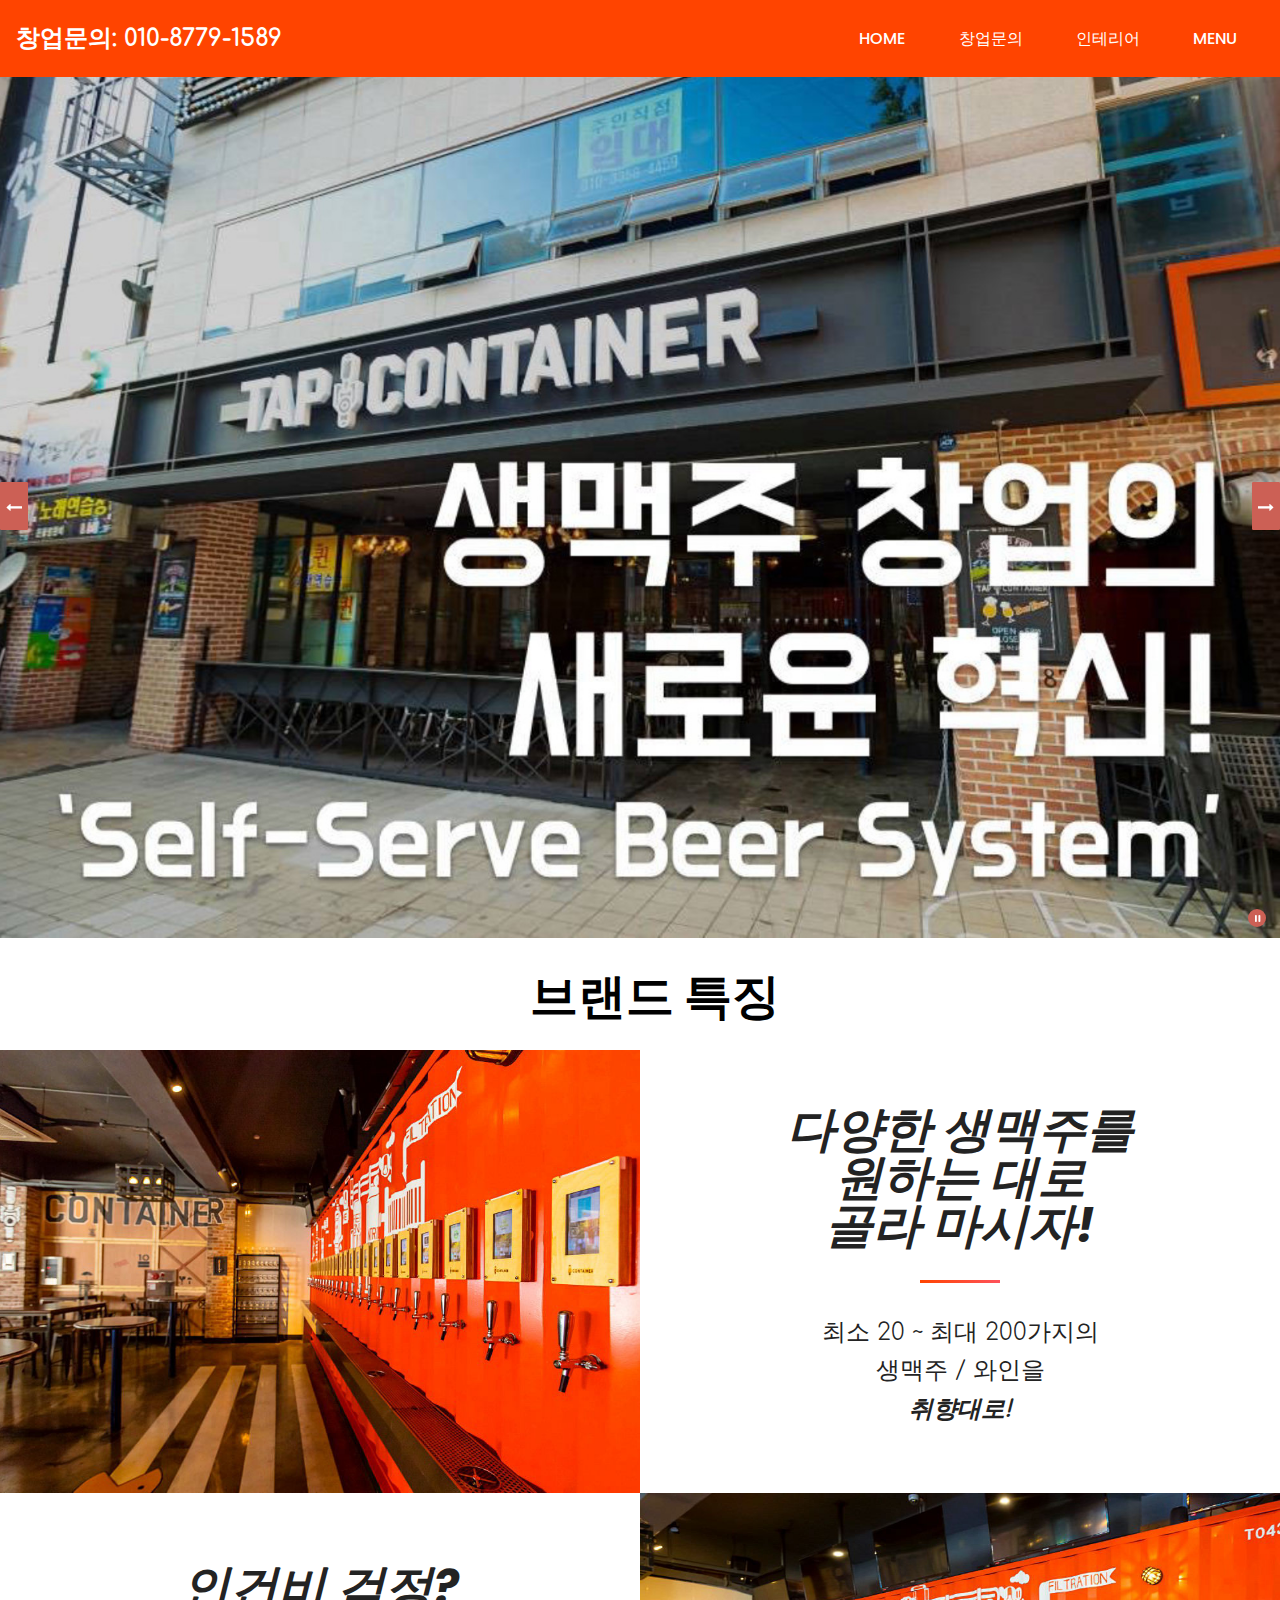
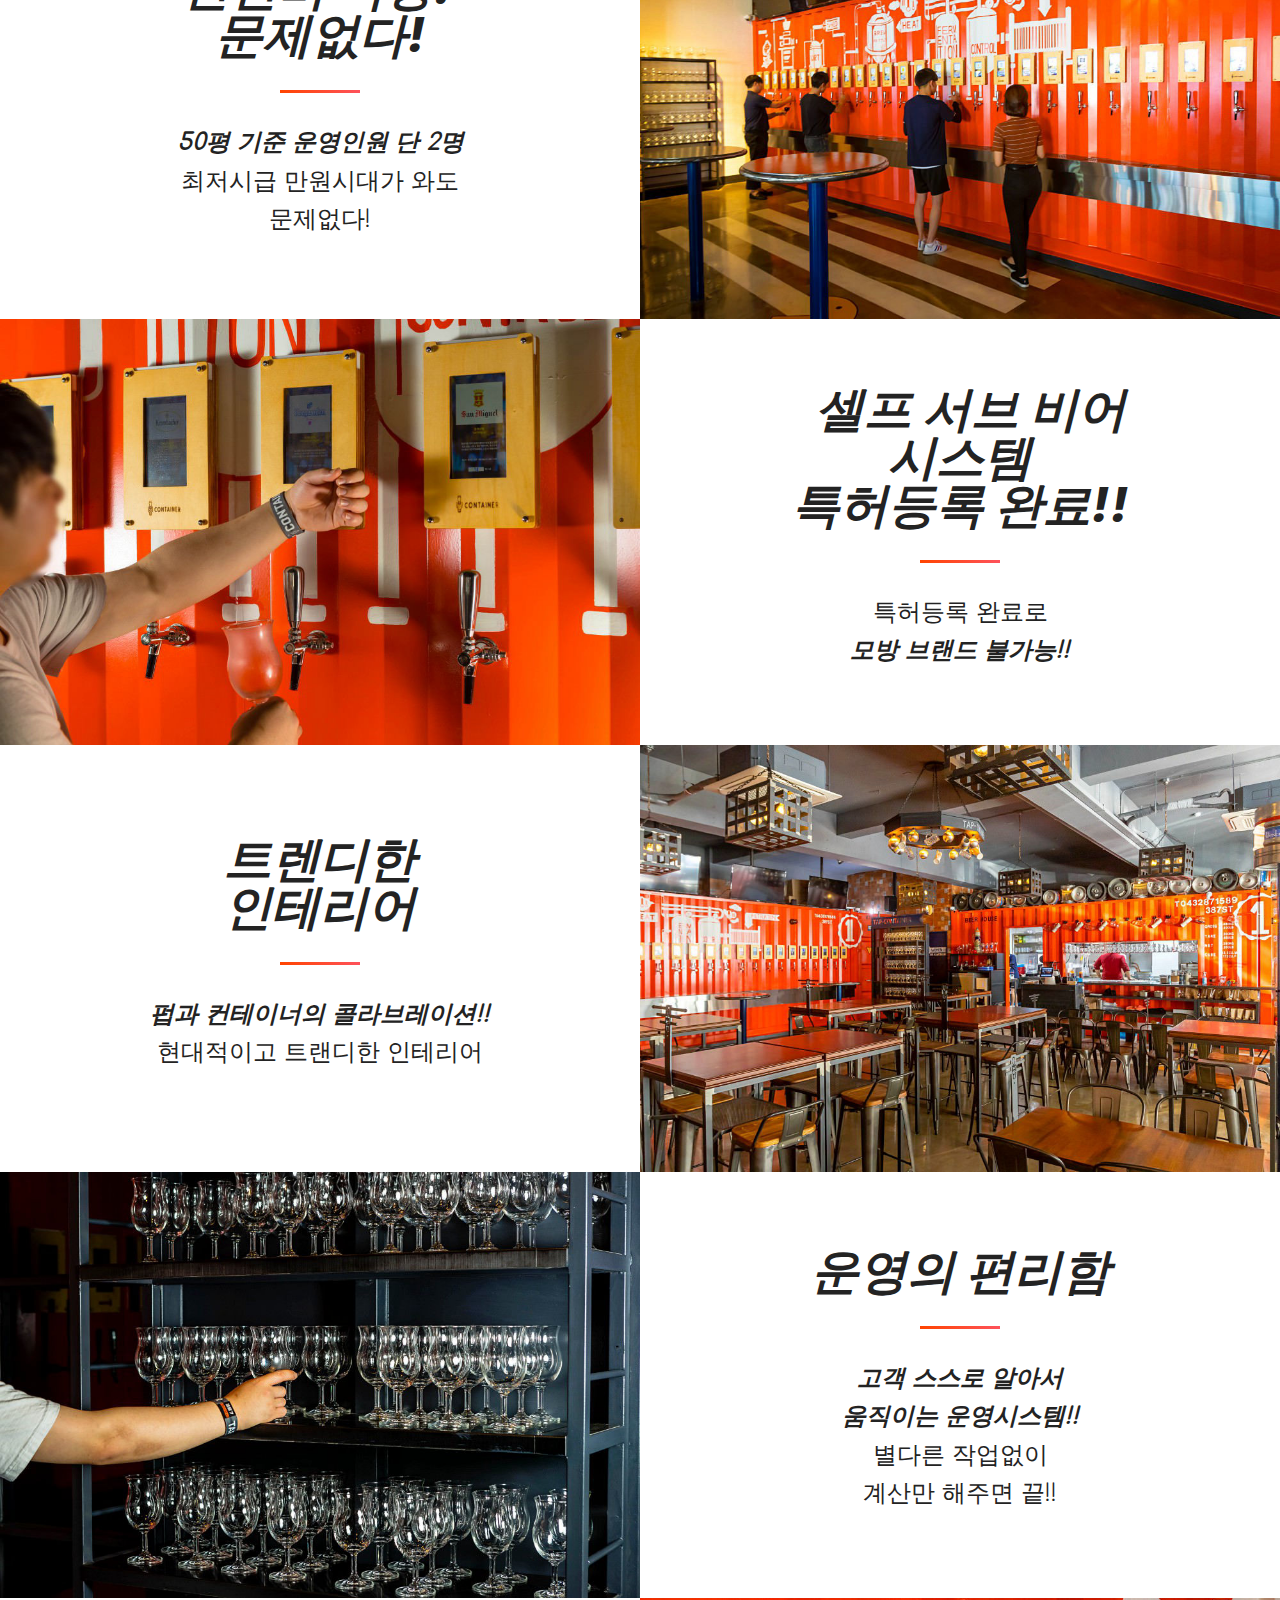
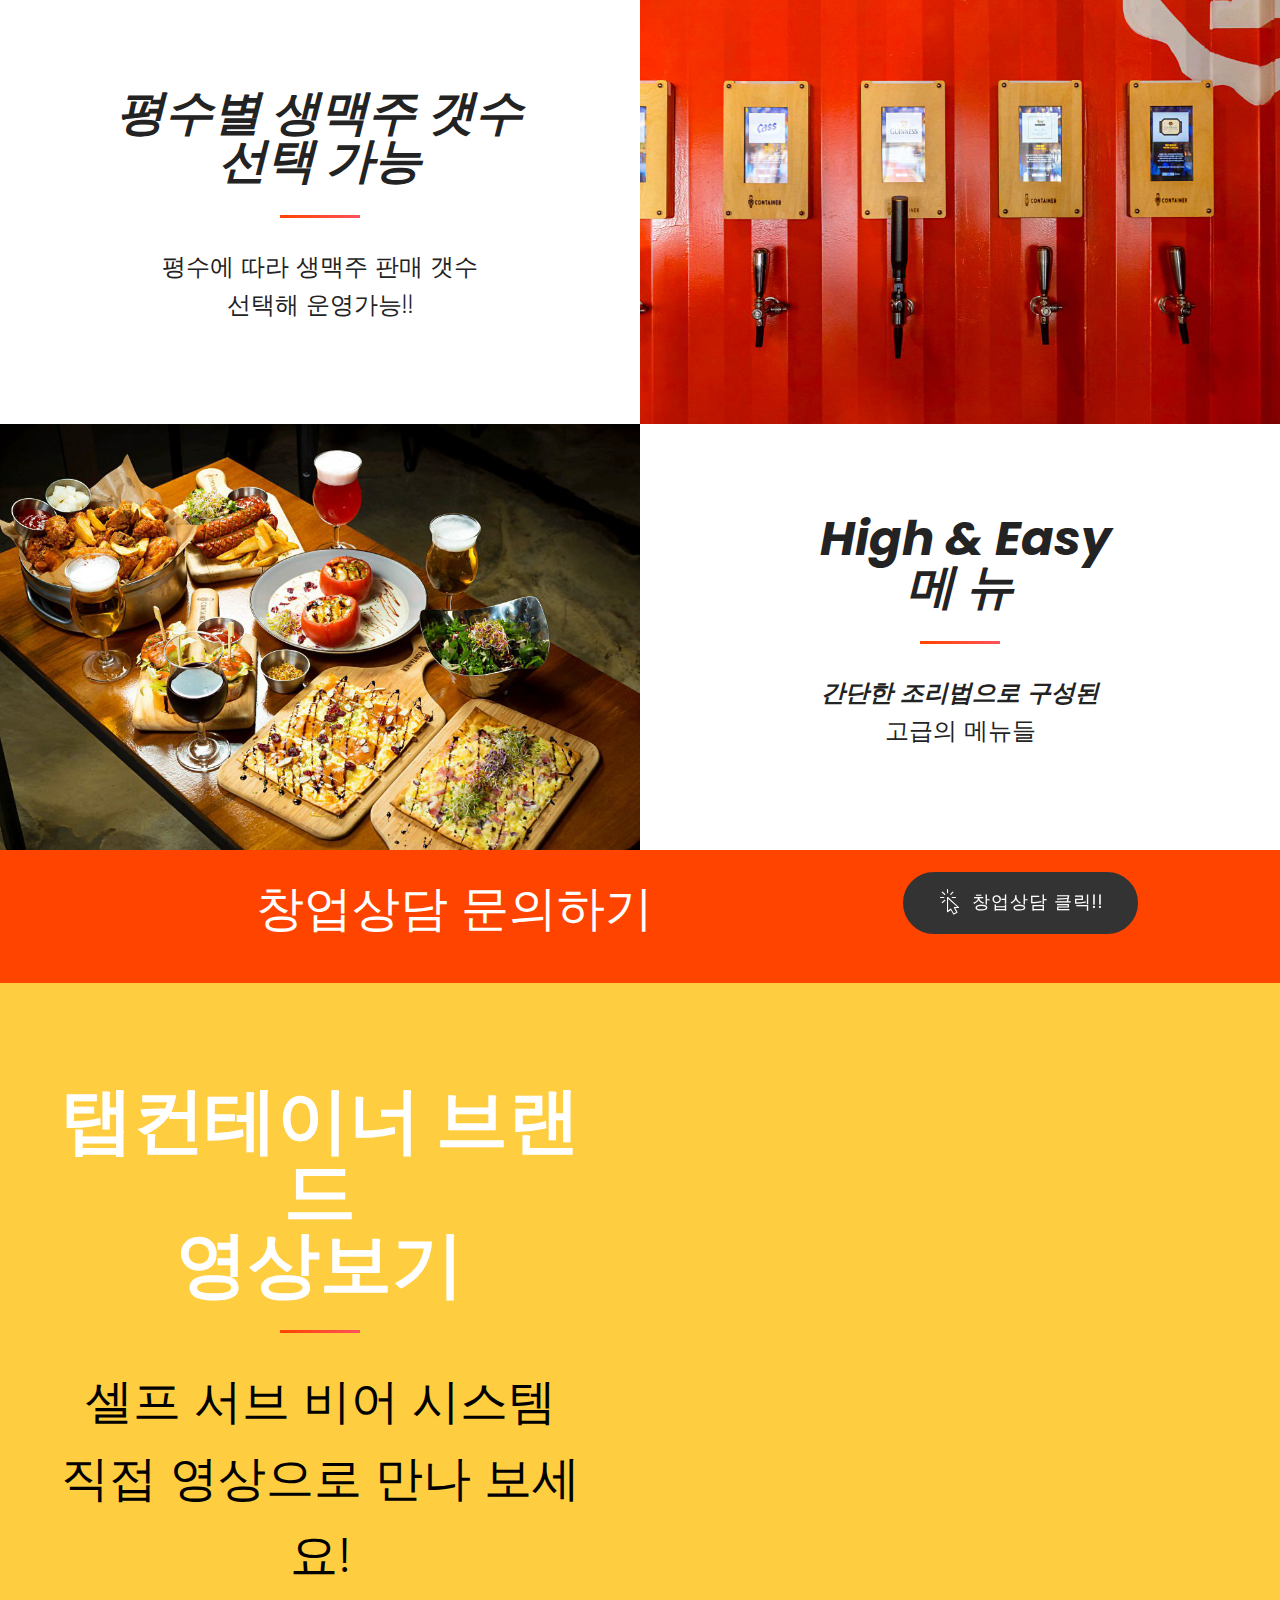
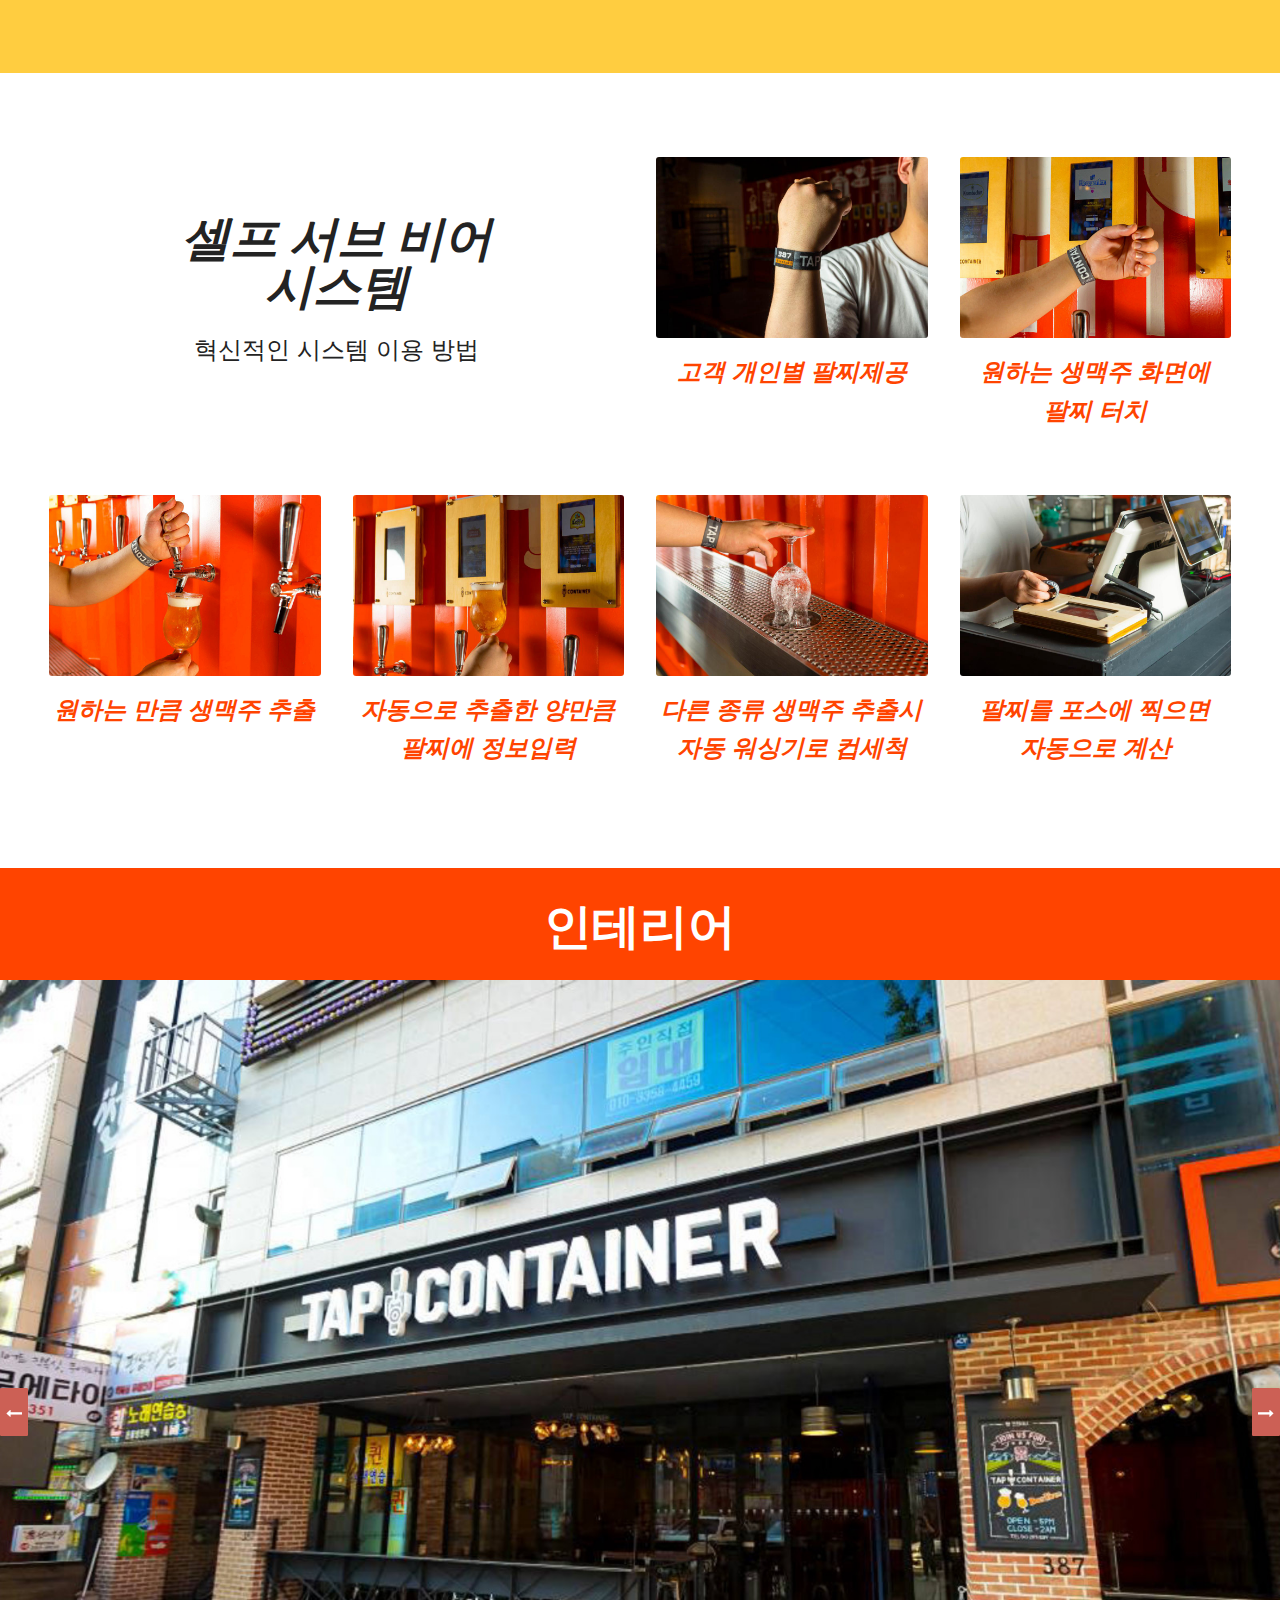
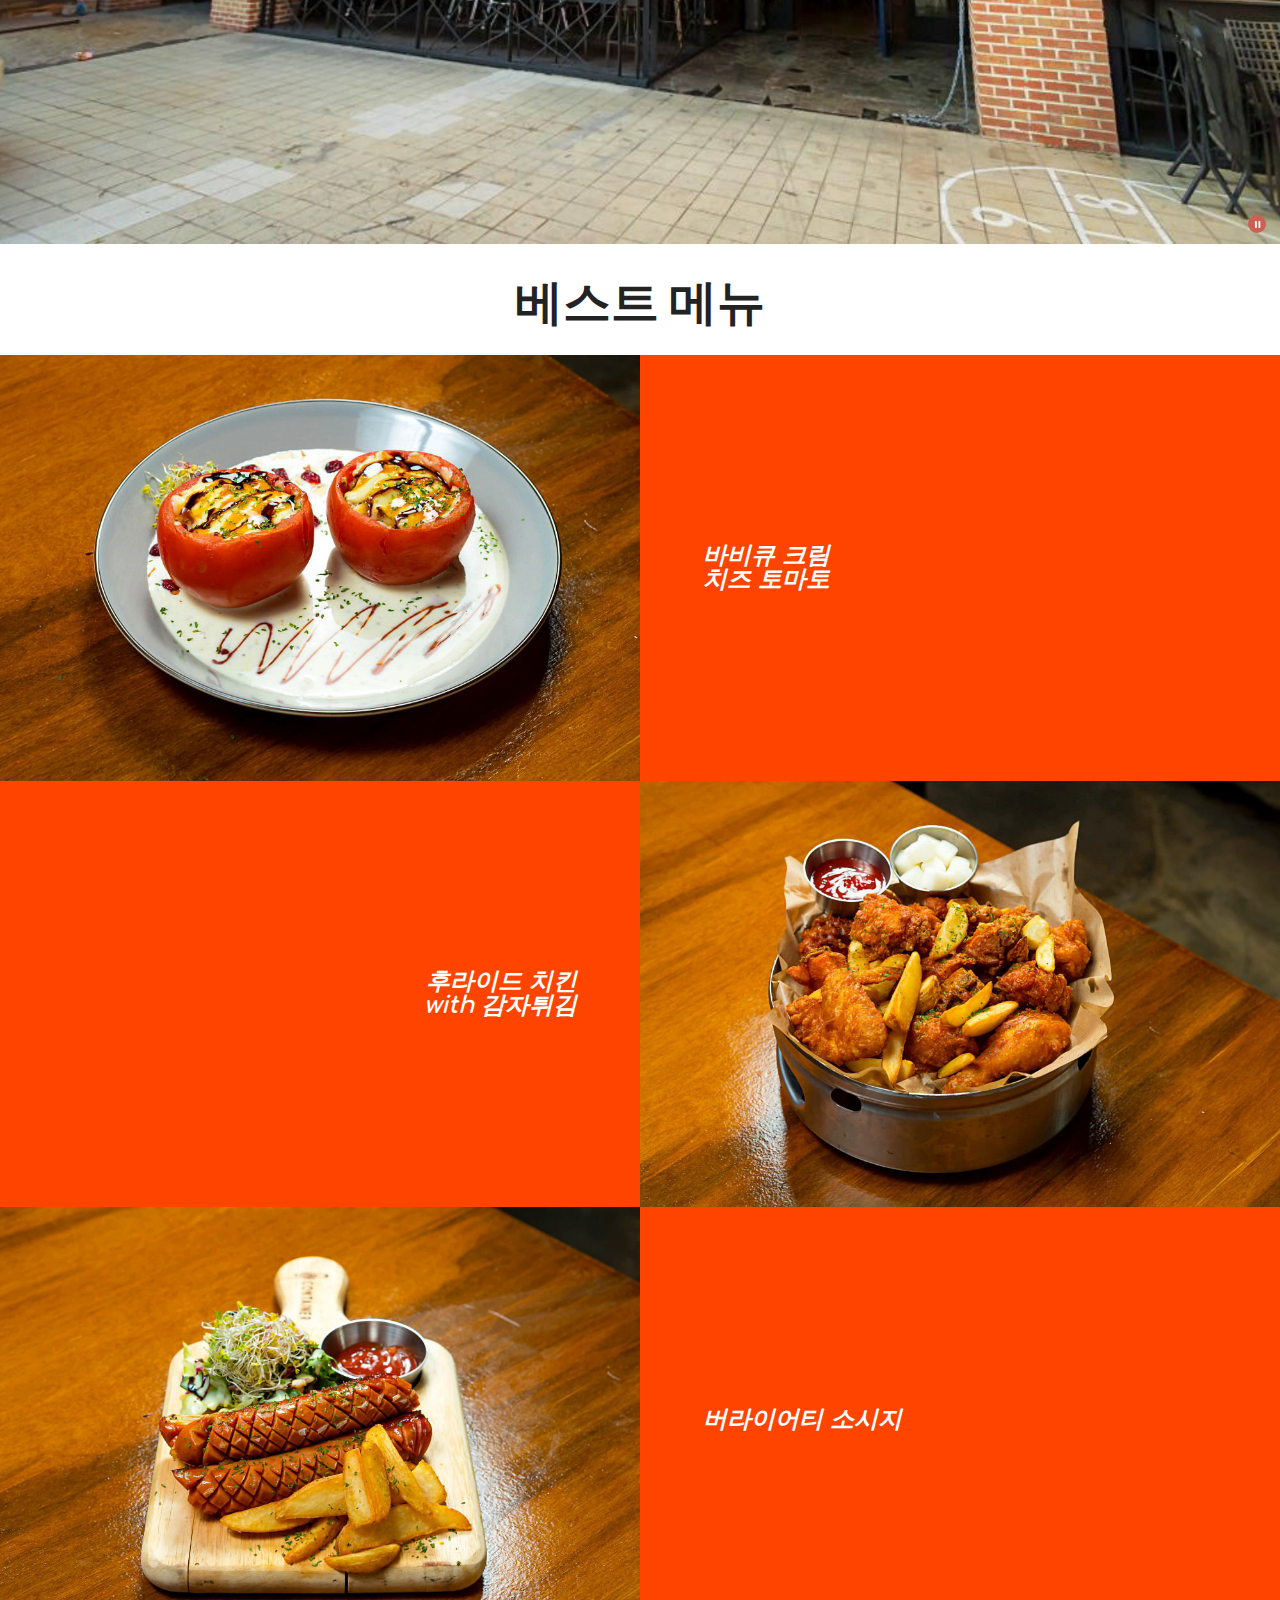
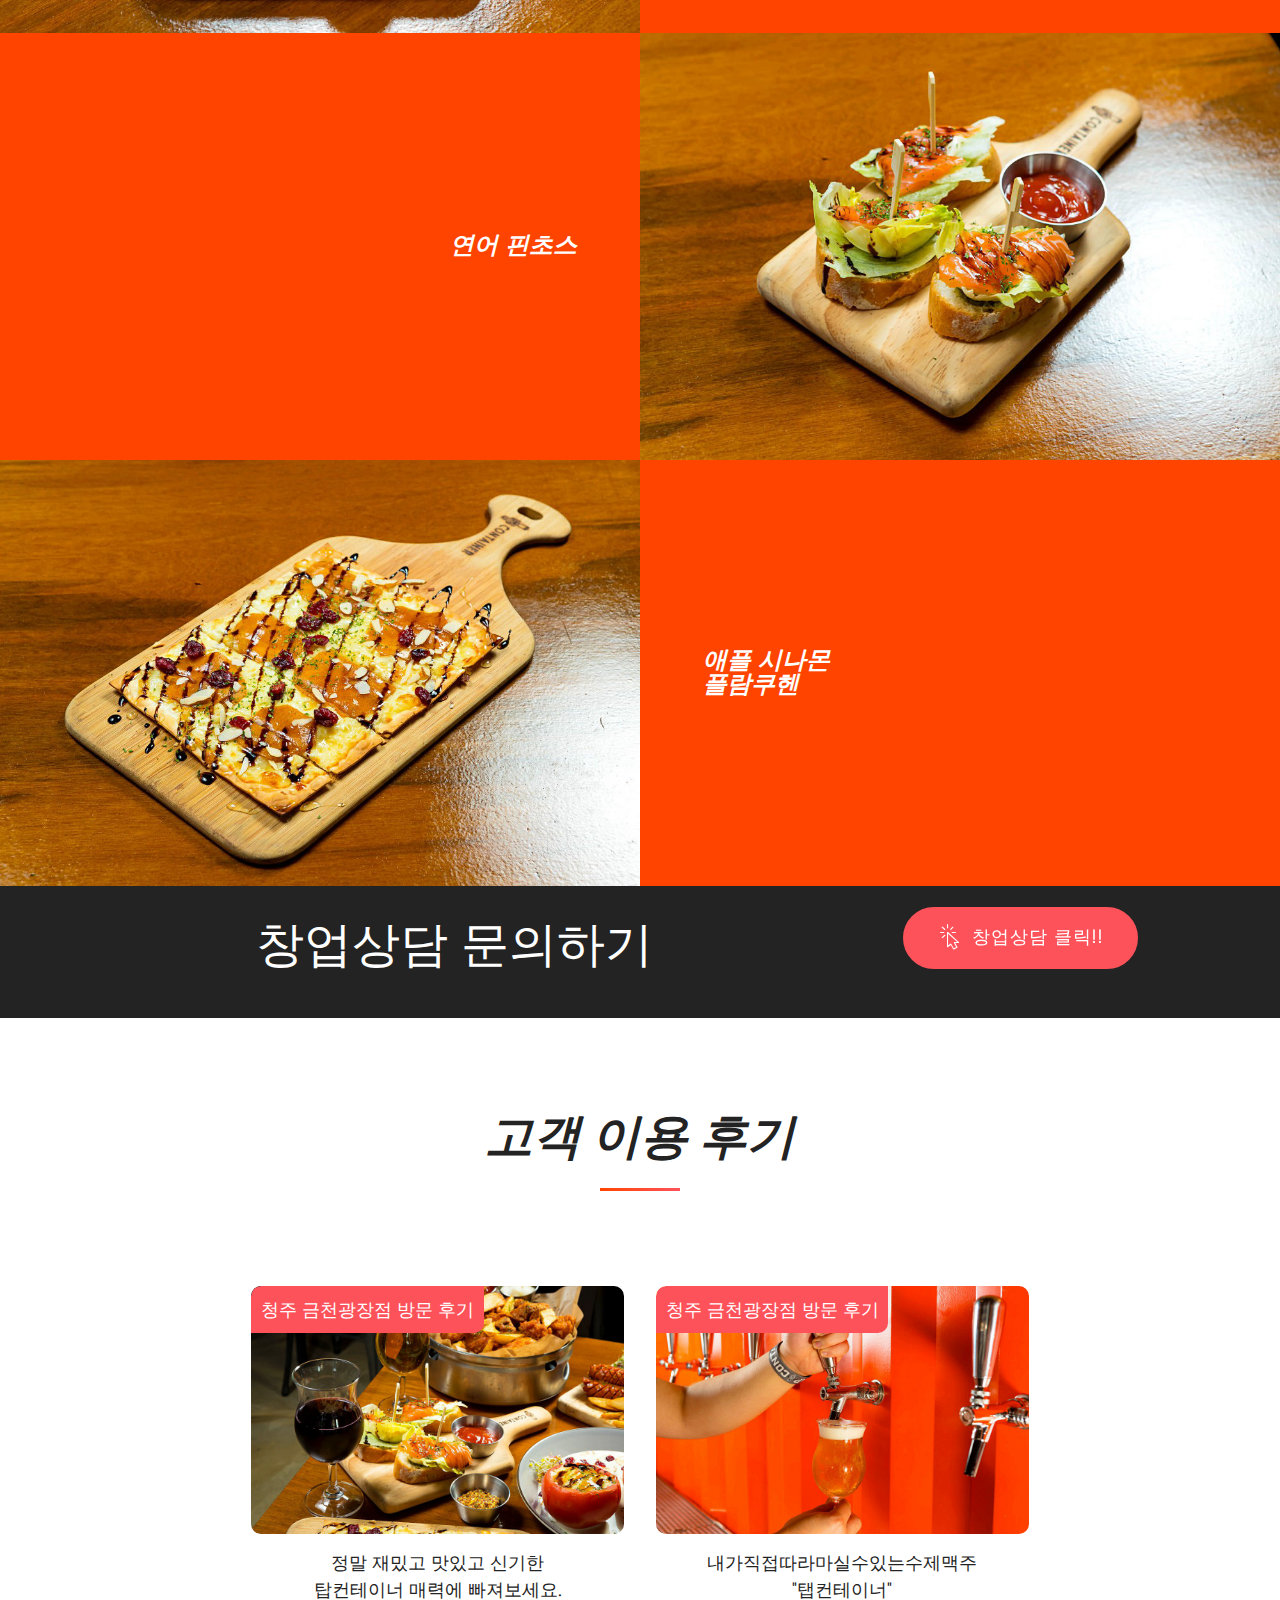
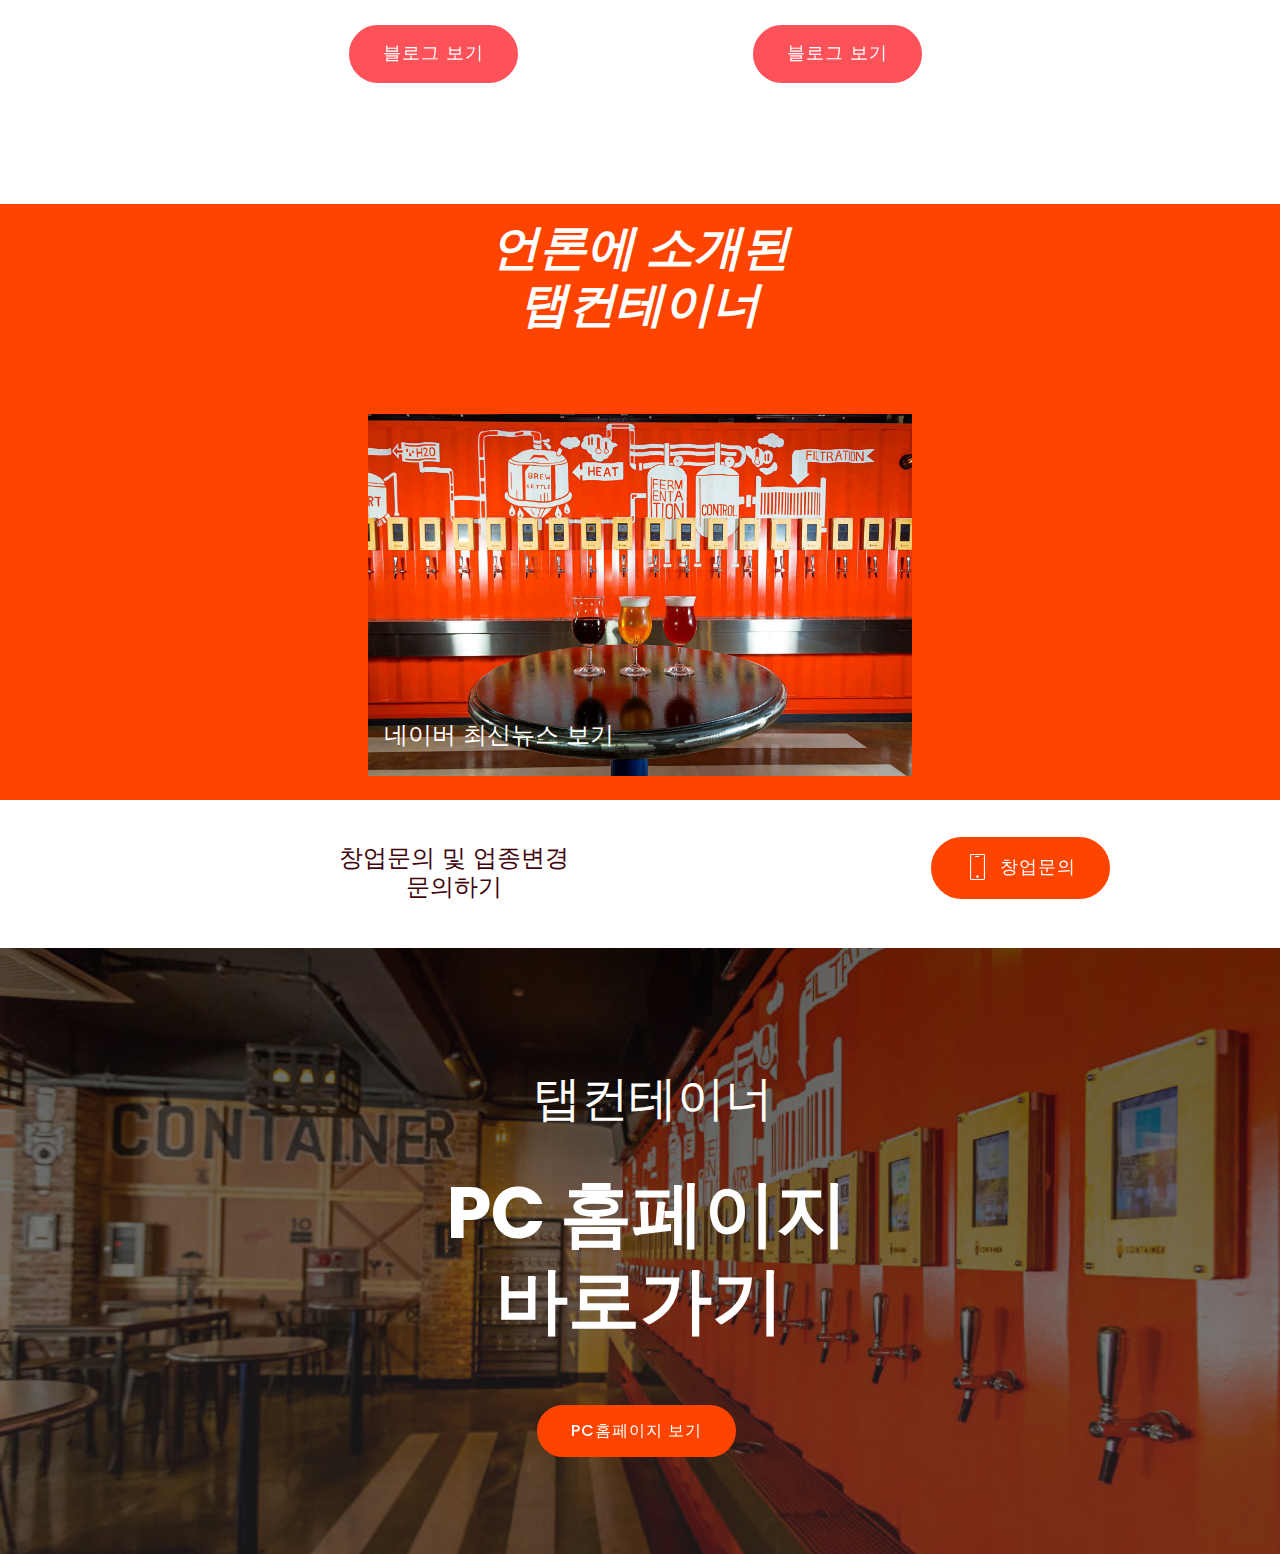
==== commit bf2f5d4e: "6.16" ====
--- a/index.html
+++ b/index.html
@@ -1,16 +1,17 @@
 <!DOCTYPE html>
 <html >
 <head>
-  <!-- Site made with Mobirise Website Builder v4.7.6, https://mobirise.com -->
+  <!-- Site made with Mobirise Website Builder v4.7.7, https://mobirise.com -->
   <meta charset="UTF-8">
   <meta http-equiv="X-UA-Compatible" content="IE=edge">
-  <meta name="generator" content="Mobirise v4.7.6, mobirise.com">
+  <meta name="generator" content="Mobirise v4.7.7, mobirise.com">
   <meta name="viewport" content="width=device-width, initial-scale=1, minimum-scale=1">
   <link rel="shortcut icon" href="assets/images/logo2.png" type="image/x-icon">
   <meta name="description" content="탭컨테이너 생맥주창업 아이템">
   <title>탭컨테이너 생맥주창업</title>
   <link rel="stylesheet" href="assets/icon54/style.css">
   <link rel="stylesheet" href="assets/web/assets/mobirise-icons/mobirise-icons.css">
+  <link rel="stylesheet" href="https://fonts.googleapis.com/css?family=Poppins:300,400,500,600,700">
   <link rel="stylesheet" href="assets/bootstrap/css/bootstrap.min.css">
   <link rel="stylesheet" href="assets/bootstrap/css/bootstrap-grid.min.css">
   <link rel="stylesheet" href="assets/bootstrap/css/bootstrap-reboot.min.css">
@@ -98,7 +99,7 @@
     </div>
 </section>
 
-<section class="mbr-wowslider-container mbr-section mbr-section__container carousel slide mbr-section-nopadding mbr-wowslider-container--boundary" data-ride="carousel" data-keyboard="false" data-wrap="true" data-interval="false" id="wowslider-9" data-rv-view="5" style="background-color: rgb(255, 255, 255);">
+<section class="mbr-wowslider-container mbr-section mbr-section__container carousel slide mbr-section-nopadding mbr-wowslider-container--boundary" data-ride="carousel" data-keyboard="false" data-wrap="true" data-interval="false" id="wowslider-9" data-rv-view="115" style="background-color: rgb(255, 255, 255);">
     <div class="mbr-wowslider">
         <div class="ws_images">
             <ul>
@@ -413,7 +414,7 @@
             <div class="card px-3 py-4 col-12 col-md-6 col-lg-4 col-xl-3">
                 <div class="card-wrapper">
                     <div class="card-img">
-                        <img src="assets/images/batch-2-1000x666.jpg" alt="Mobirise" title="">
+                        <img src="assets/images/batch-9-1000x666.jpg" alt="Mobirise" title="">
                     </div>
                     <div class="card-box">
                         <p class="mbr-text mbr-fonts-style align-center display-5"><strong><em>원하는 생맥주 화면에<br>팔찌 터치</em></strong></p>
@@ -425,7 +426,7 @@
             <div class="card px-3 py-4 col-12 col-md-6 col-lg-4 col-xl-3">
                 <div class="card-wrapper">
                     <div class="card-img">
-                        <img src="assets/images/batch-3-1000x666.jpg" alt="Mobirise" title="">
+                        <img src="assets/images/batch-2-1000x666.jpg" alt="Mobirise" title="">
                     </div>
                     <div class="card-box">
                         <p class="mbr-text mbr-fonts-style align-center display-5"><em><strong>
@@ -490,7 +491,7 @@
     </div>
 </section>
 
-<section class="mbr-wowslider-container mbr-section mbr-section__container carousel slide mbr-section-nopadding mbr-wowslider-container--boundary" data-ride="carousel" data-keyboard="false" data-wrap="true" data-interval="false" id="wowslider-q" data-rv-view="56" style="background-color: rgb(255, 255, 255);">
+<section class="mbr-wowslider-container mbr-section mbr-section__container carousel slide mbr-section-nopadding mbr-wowslider-container--boundary" data-ride="carousel" data-keyboard="false" data-wrap="true" data-interval="false" id="wowslider-q" data-rv-view="163" style="background-color: rgb(255, 255, 255);">
     <div class="mbr-wowslider">
         <div class="ws_images">
             <ul>
@@ -727,7 +728,7 @@
             <div class="card px-3 py-4 col-12 col-md-6 col-lg-4">
                 <div class="card-wrapper flip-card">
                     <div class="card-img">
-                        <img src="assets/images/batch-26-1000x666.jpg" alt="Mobirise" title="">
+                        <img src="assets/images/batch-2-1000x666.jpg" alt="Mobirise" title="">
                         <div class="img-text mbr-text mbr-fonts-style align-center mbr-white display-7">청주 금천광장점 방문 후기</div>
                     </div>
                     <div class="card-box">
@@ -818,10 +819,10 @@
   <script src="assets/web/assets/jquery/jquery.min.js"></script>
   <script src="assets/popper/popper.min.js"></script>
   <script src="assets/bootstrap/js/bootstrap.min.js"></script>
-  <script src="assets/smoothscroll/smooth-scroll.js"></script>
+  <script src="assets/smooth-scroll/smooth-scroll.js"></script>
+  <script src="assets/touch-swipe/jquery.touch-swipe.min.js"></script>
+  <script src="assets/wowslider-plugin/wowslider.js"></script>
   <script src="assets/dropdown/js/script.min.js"></script>
-  <script src="assets/wowslider-plugin/wowslider.js"></script>
-  <script src="assets/touchswipe/jquery.touch-swipe.min.js"></script>
   <script src="assets/theme/js/script.js"></script>
   <script src="assets/wowslider-effect/effects.js"></script>
   <script src="assets/wowslider-init/script.js"></script>
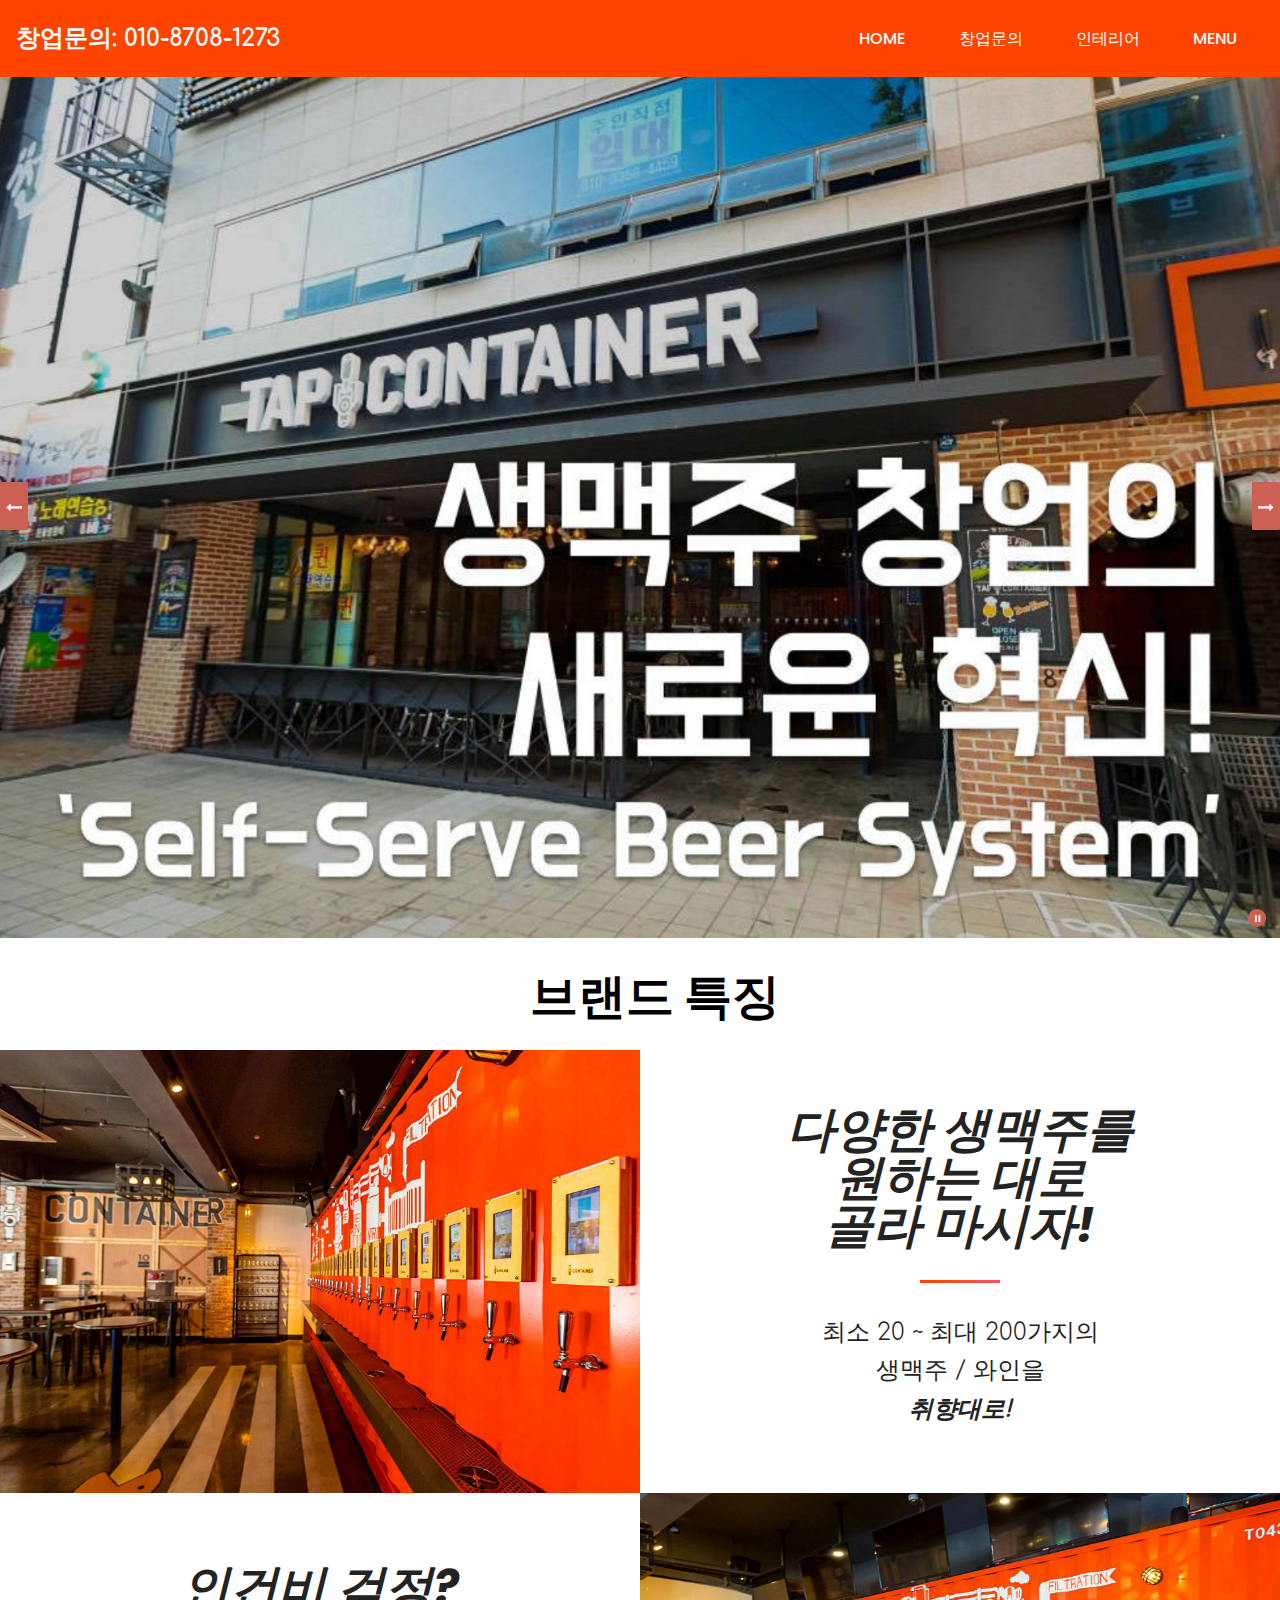
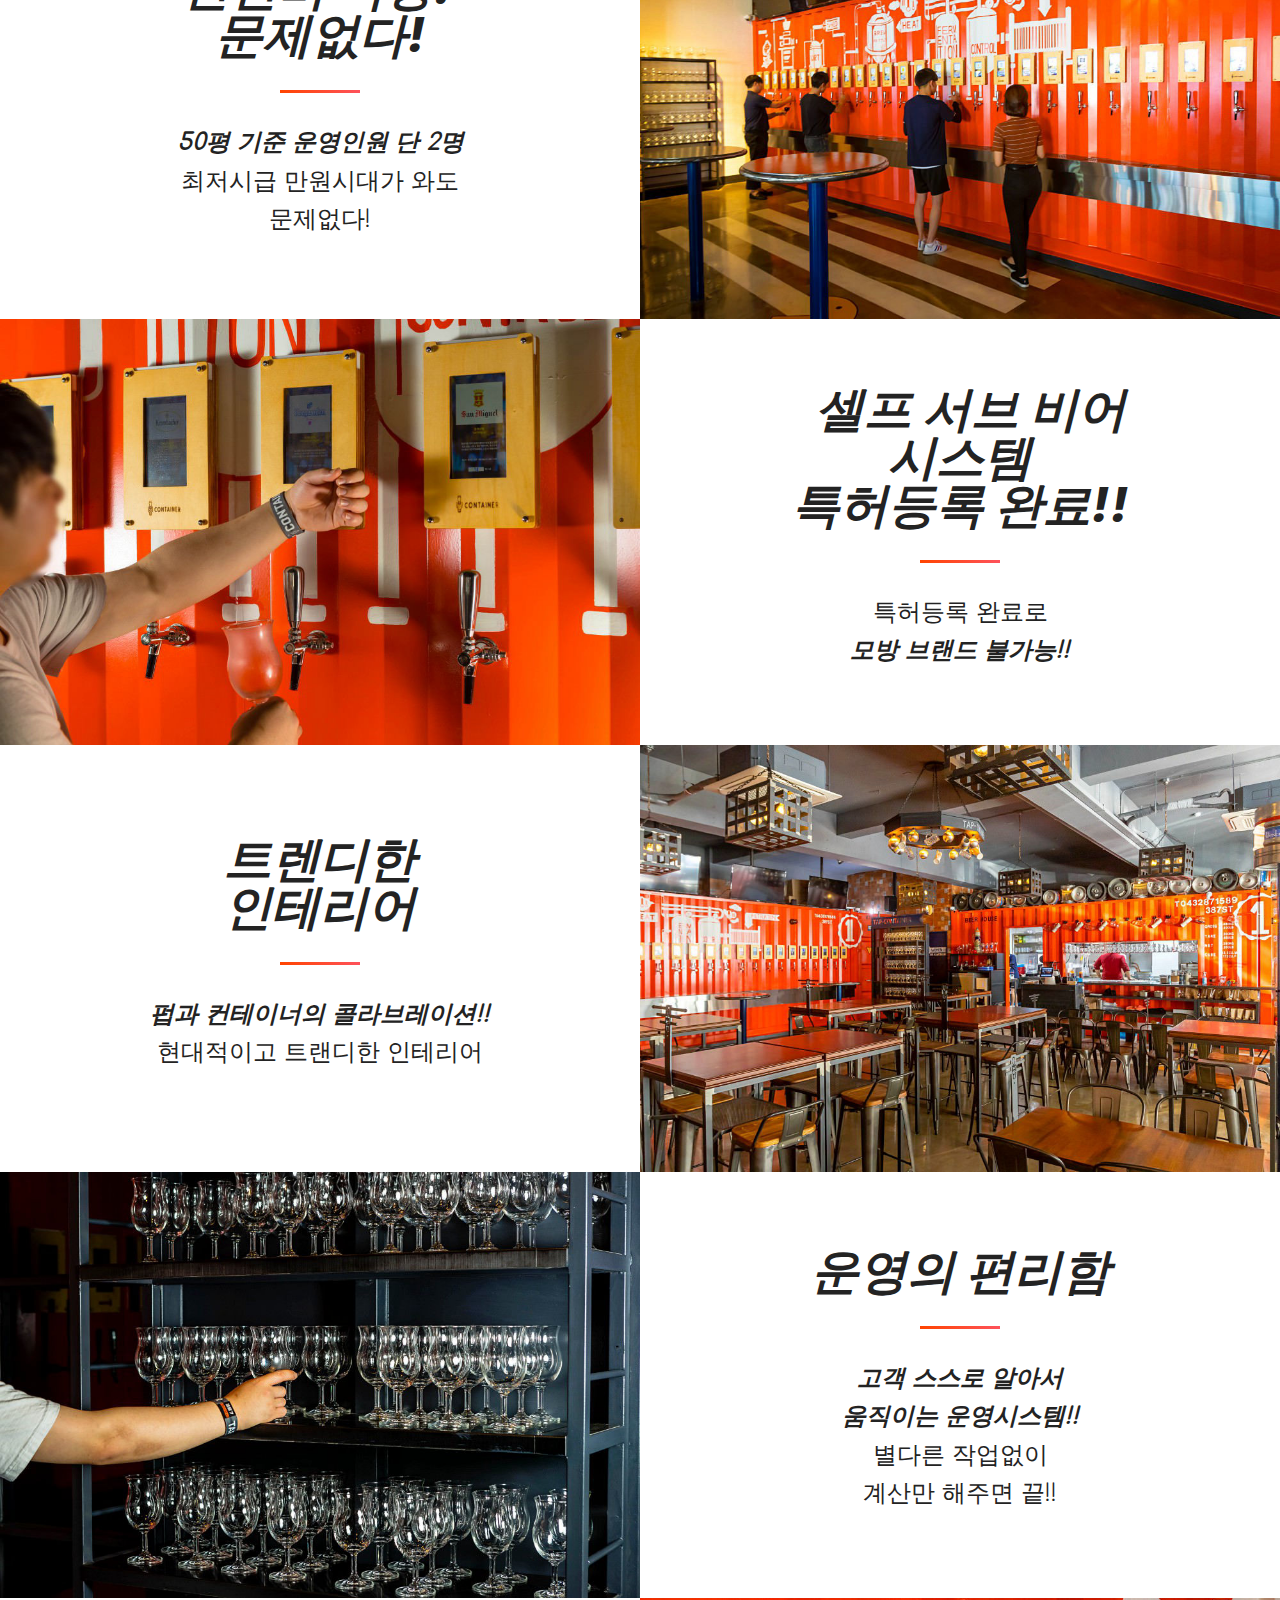
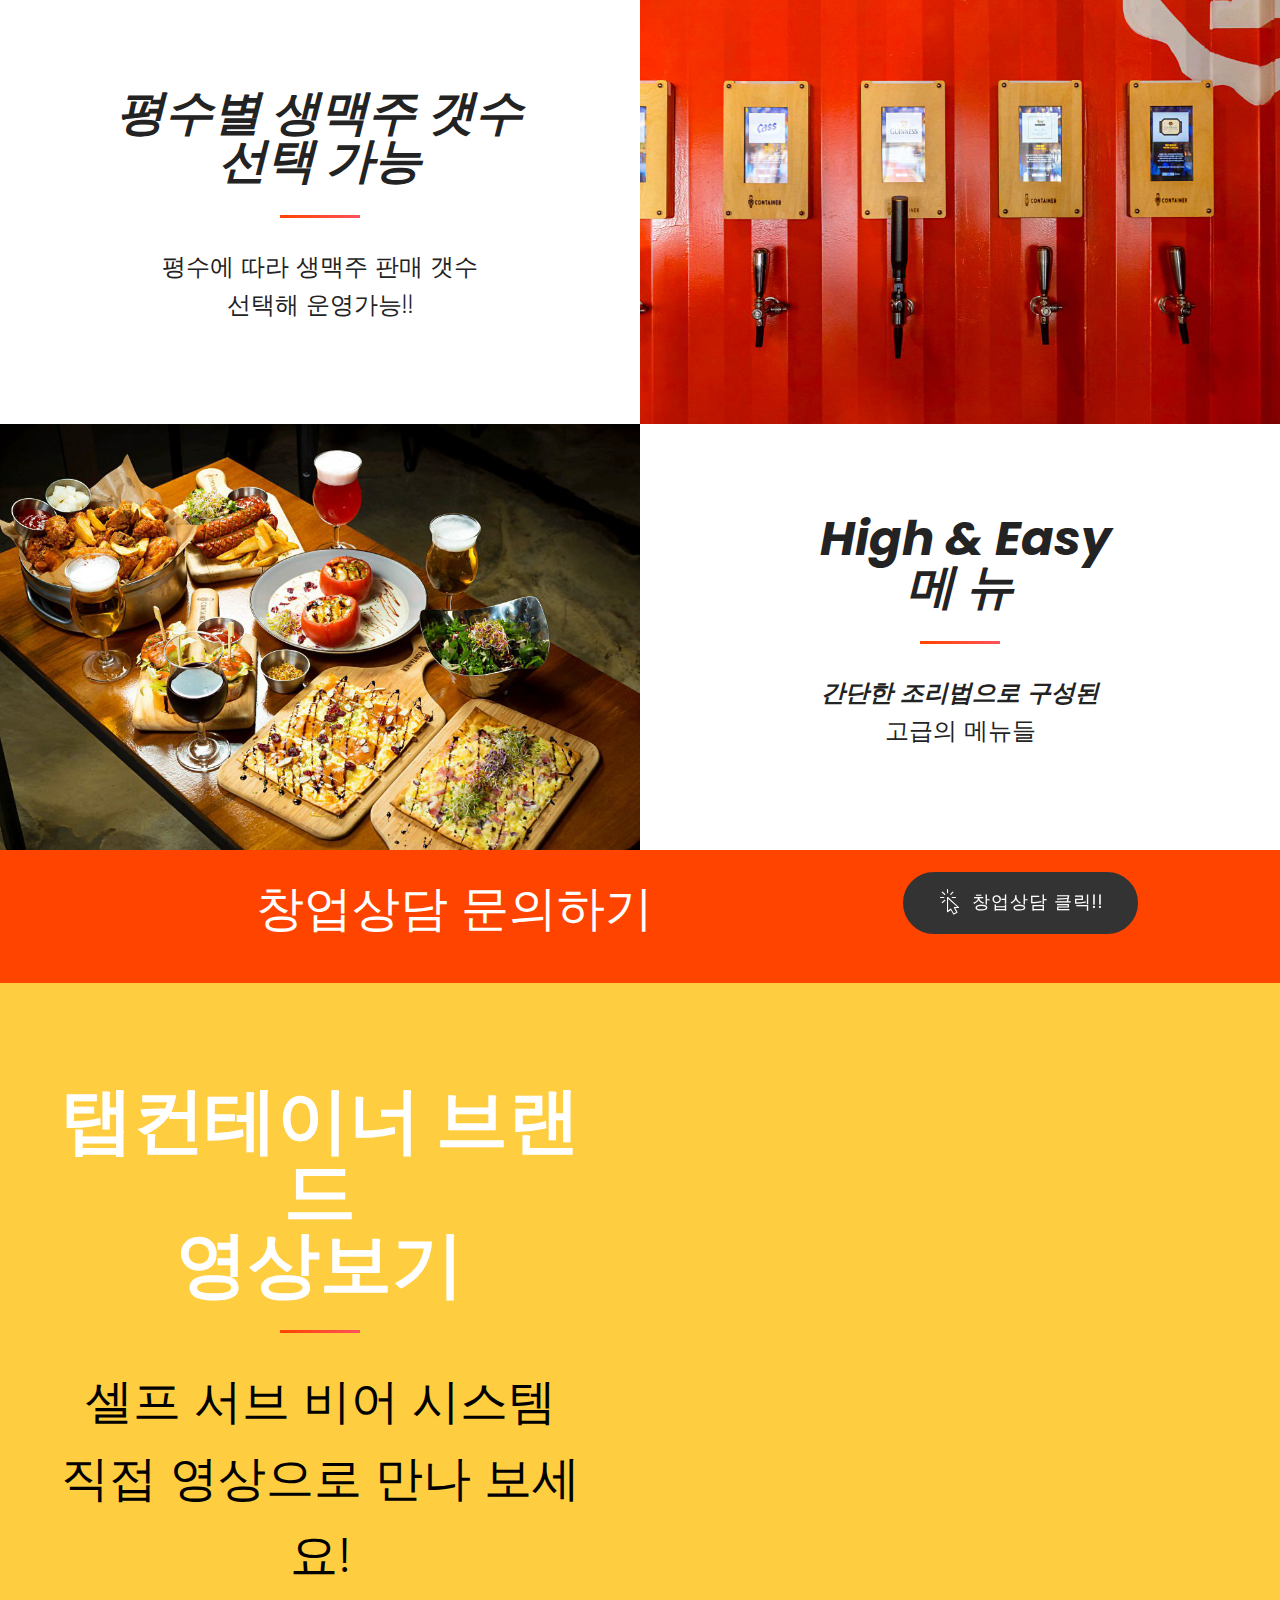
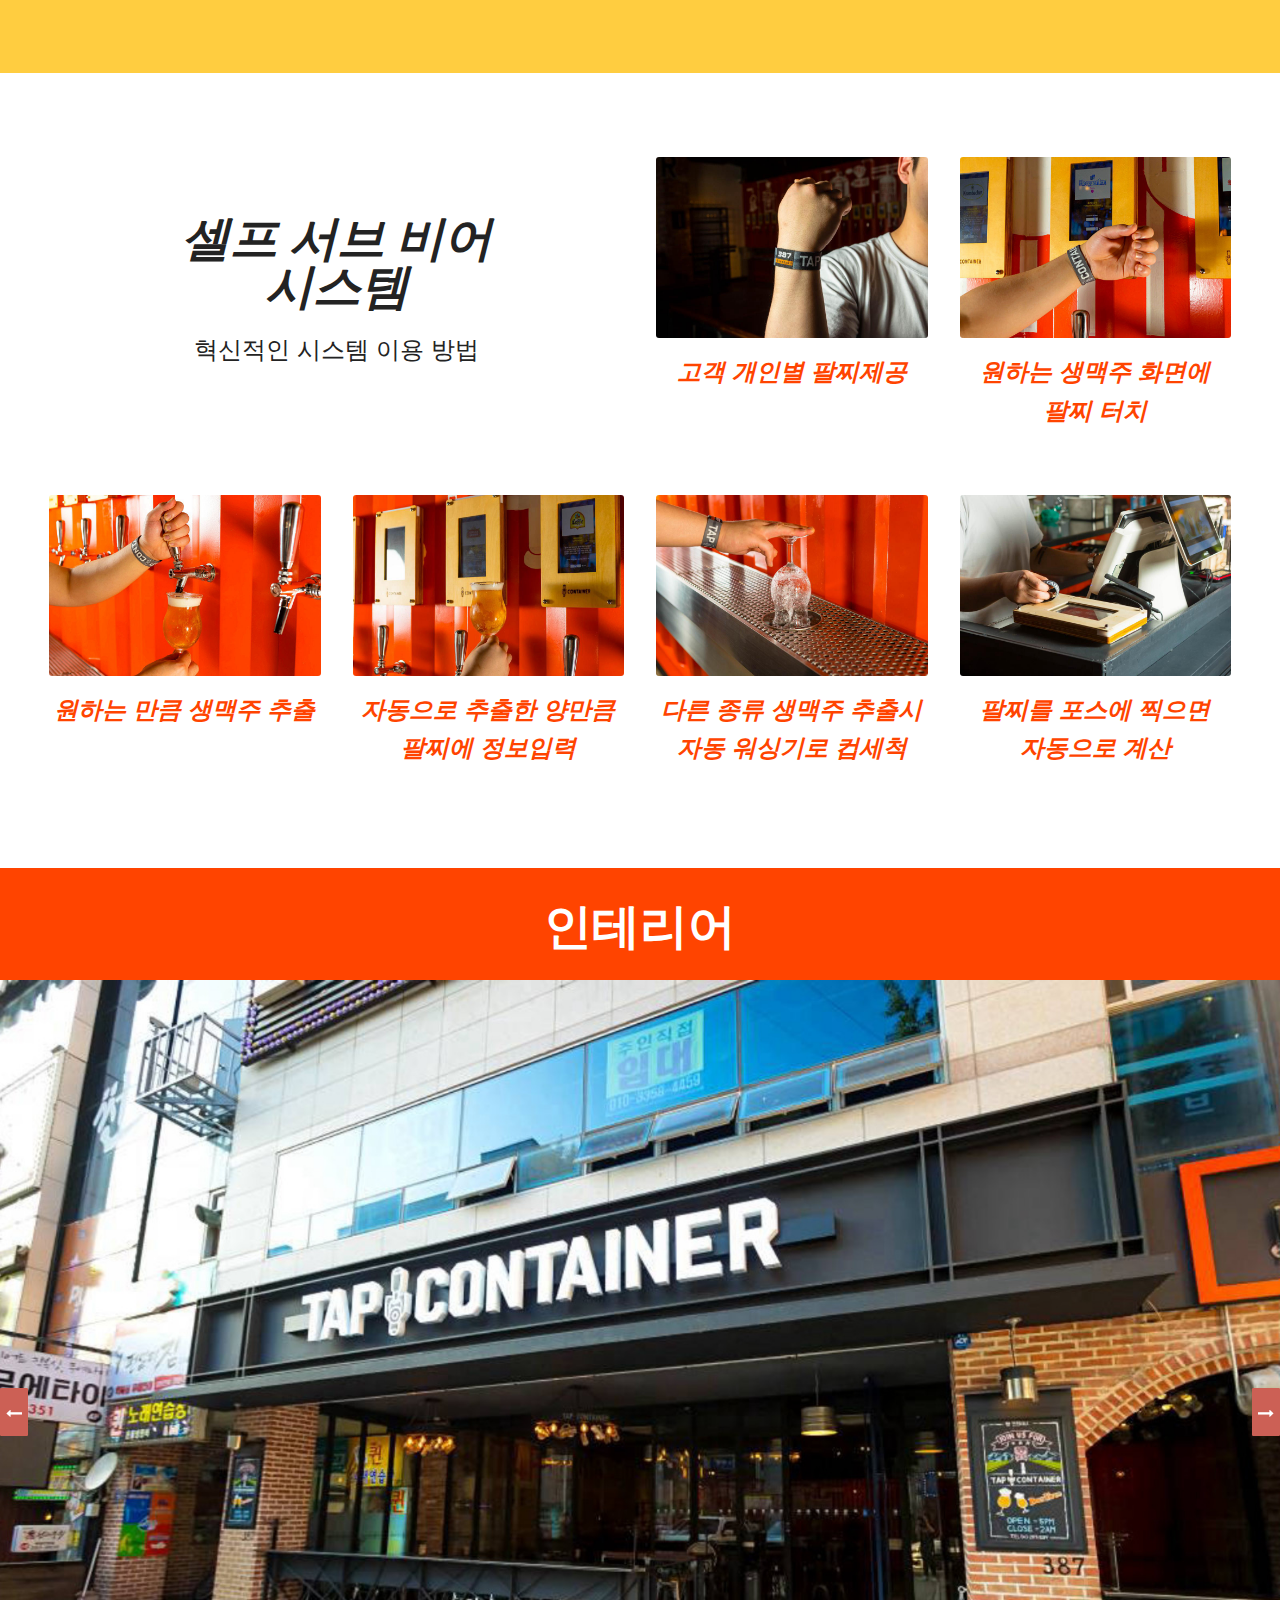
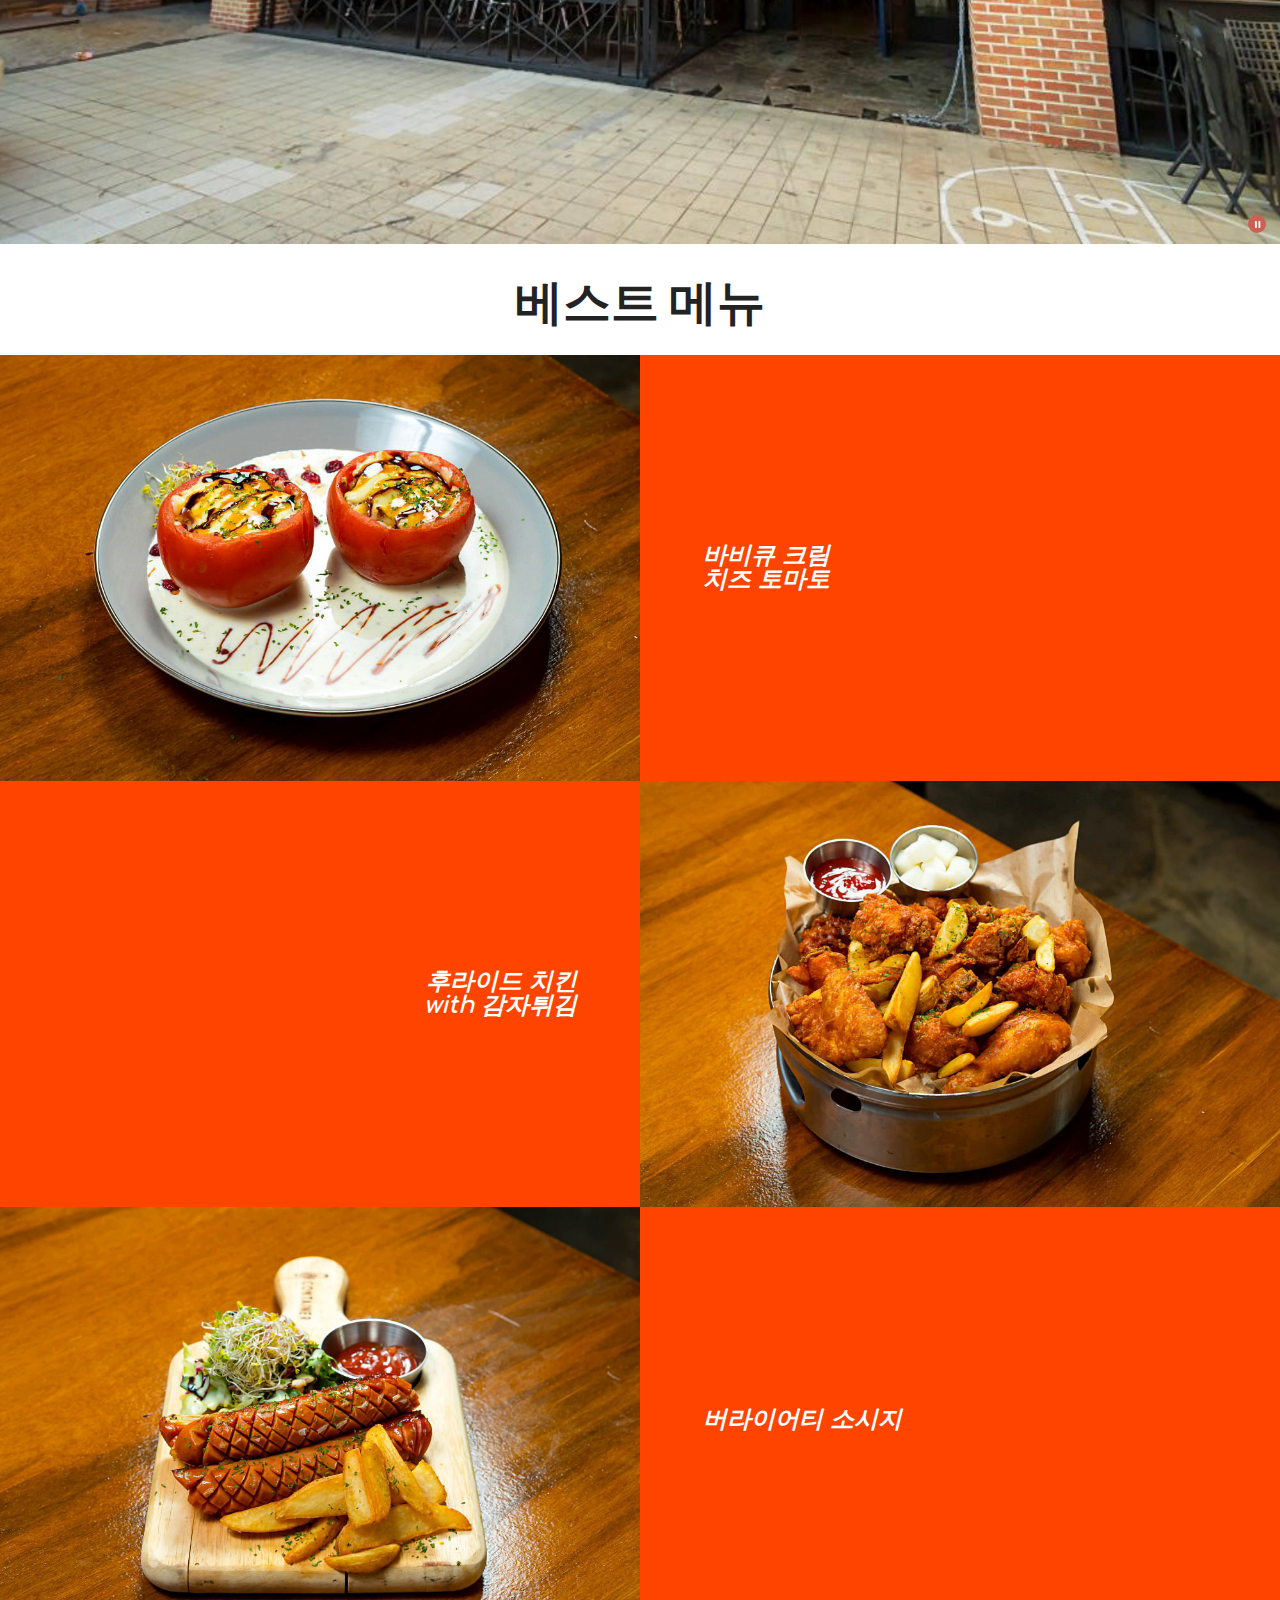
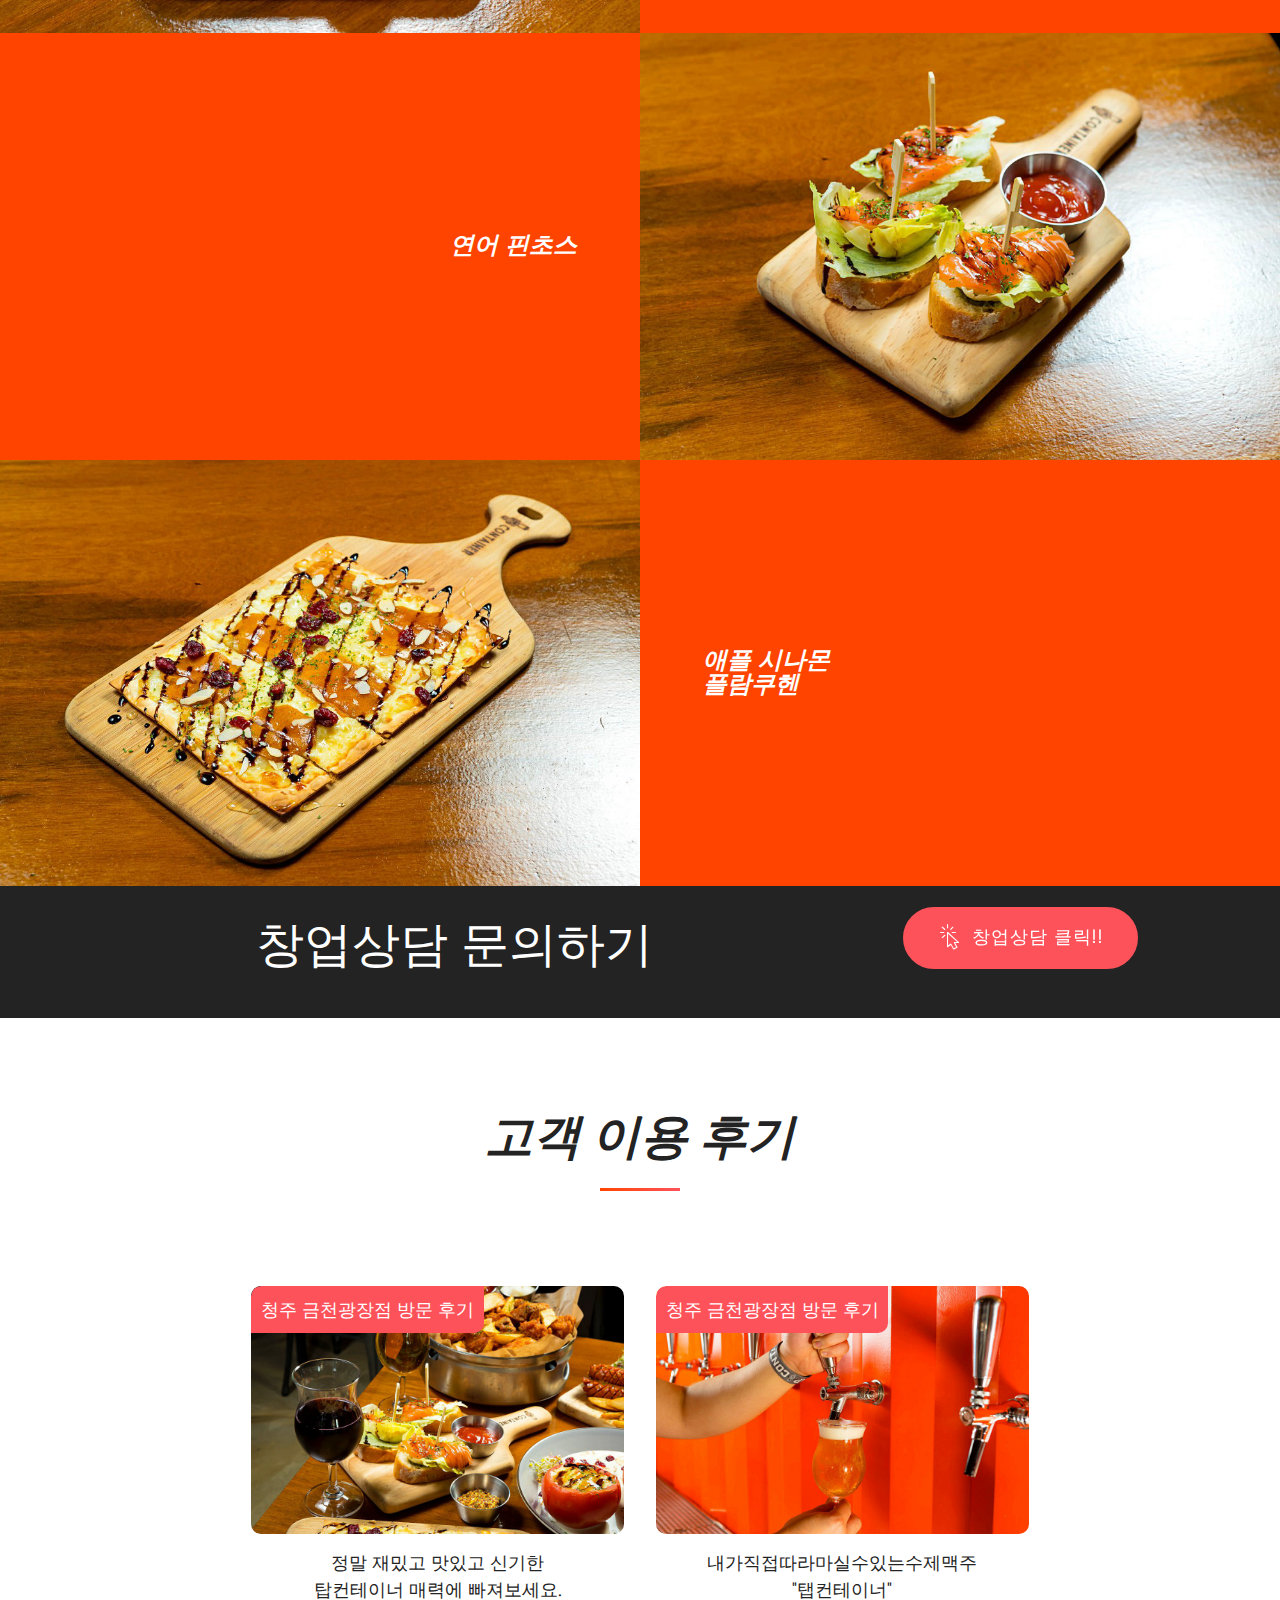
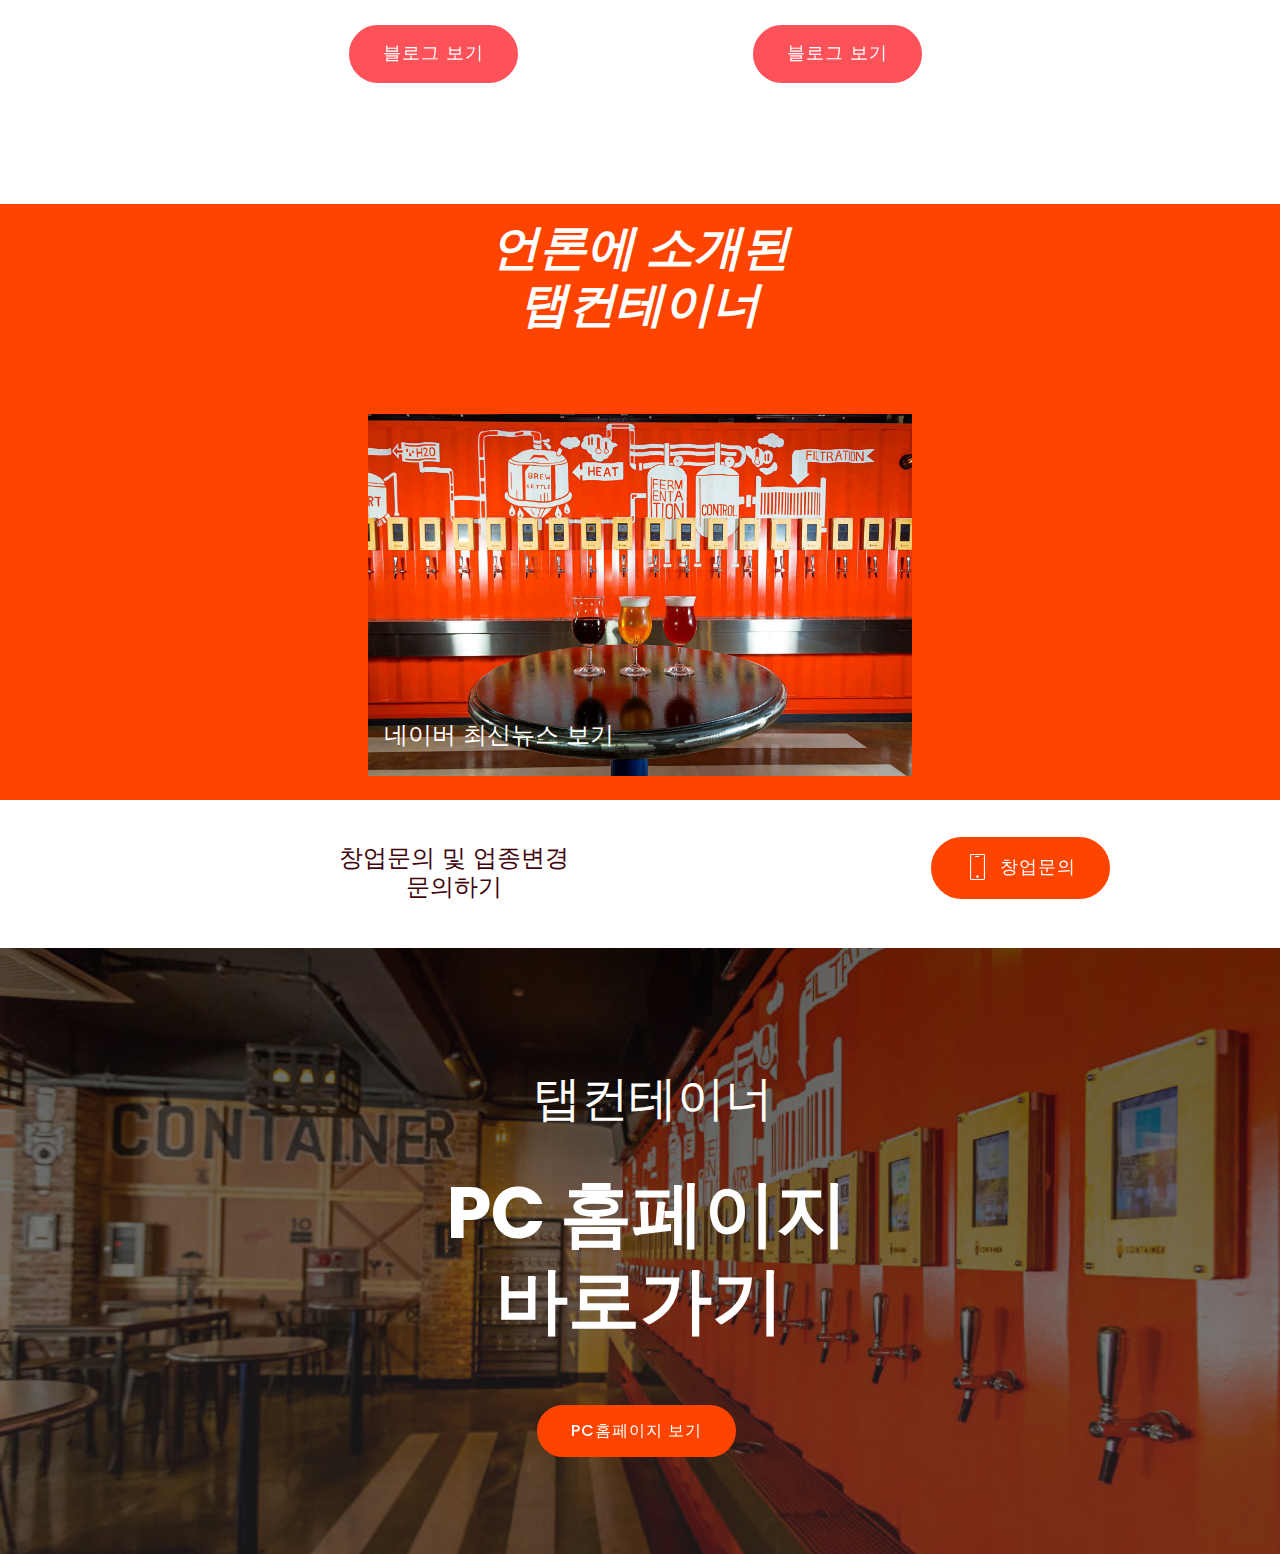
==== commit 393a543e: "7.9" ====
--- a/index.html
+++ b/index.html
@@ -60,7 +60,7 @@
     <nav class="navbar navbar-dropdown navbar-fixed-top navbar-expand-lg">
         <div class="navbar-brand">
             
-            <span class="navbar-caption-wrap"><a class="navbar-caption text-white display-5" href="tel:010-8779-1589">창업문의: 010-8779-1589</a></span>
+            <span class="navbar-caption-wrap"><a class="navbar-caption text-white display-5" href="tel:010-8708-1273">창업문의: 010-8708-1273</a></span>
         </div>
         <button class="navbar-toggler" type="button" data-toggle="collapse" data-target="#navbarSupportedContent" aria-controls="navbarNavAltMarkup" aria-expanded="false" aria-label="Toggle navigation">
             <div class="hamburger">
@@ -99,7 +99,7 @@
     </div>
 </section>
 
-<section class="mbr-wowslider-container mbr-section mbr-section__container carousel slide mbr-section-nopadding mbr-wowslider-container--boundary" data-ride="carousel" data-keyboard="false" data-wrap="true" data-interval="false" id="wowslider-9" data-rv-view="115" style="background-color: rgb(255, 255, 255);">
+<section class="mbr-wowslider-container mbr-section mbr-section__container carousel slide mbr-section-nopadding mbr-wowslider-container--boundary" data-ride="carousel" data-keyboard="false" data-wrap="true" data-interval="false" id="wowslider-9" data-rv-view="5" style="background-color: rgb(255, 255, 255);">
     <div class="mbr-wowslider">
         <div class="ws_images">
             <ul>
@@ -491,7 +491,7 @@
     </div>
 </section>
 
-<section class="mbr-wowslider-container mbr-section mbr-section__container carousel slide mbr-section-nopadding mbr-wowslider-container--boundary" data-ride="carousel" data-keyboard="false" data-wrap="true" data-interval="false" id="wowslider-q" data-rv-view="163" style="background-color: rgb(255, 255, 255);">
+<section class="mbr-wowslider-container mbr-section mbr-section__container carousel slide mbr-section-nopadding mbr-wowslider-container--boundary" data-ride="carousel" data-keyboard="false" data-wrap="true" data-interval="false" id="wowslider-q" data-rv-view="53" style="background-color: rgb(255, 255, 255);">
     <div class="mbr-wowslider">
         <div class="ws_images">
             <ul>
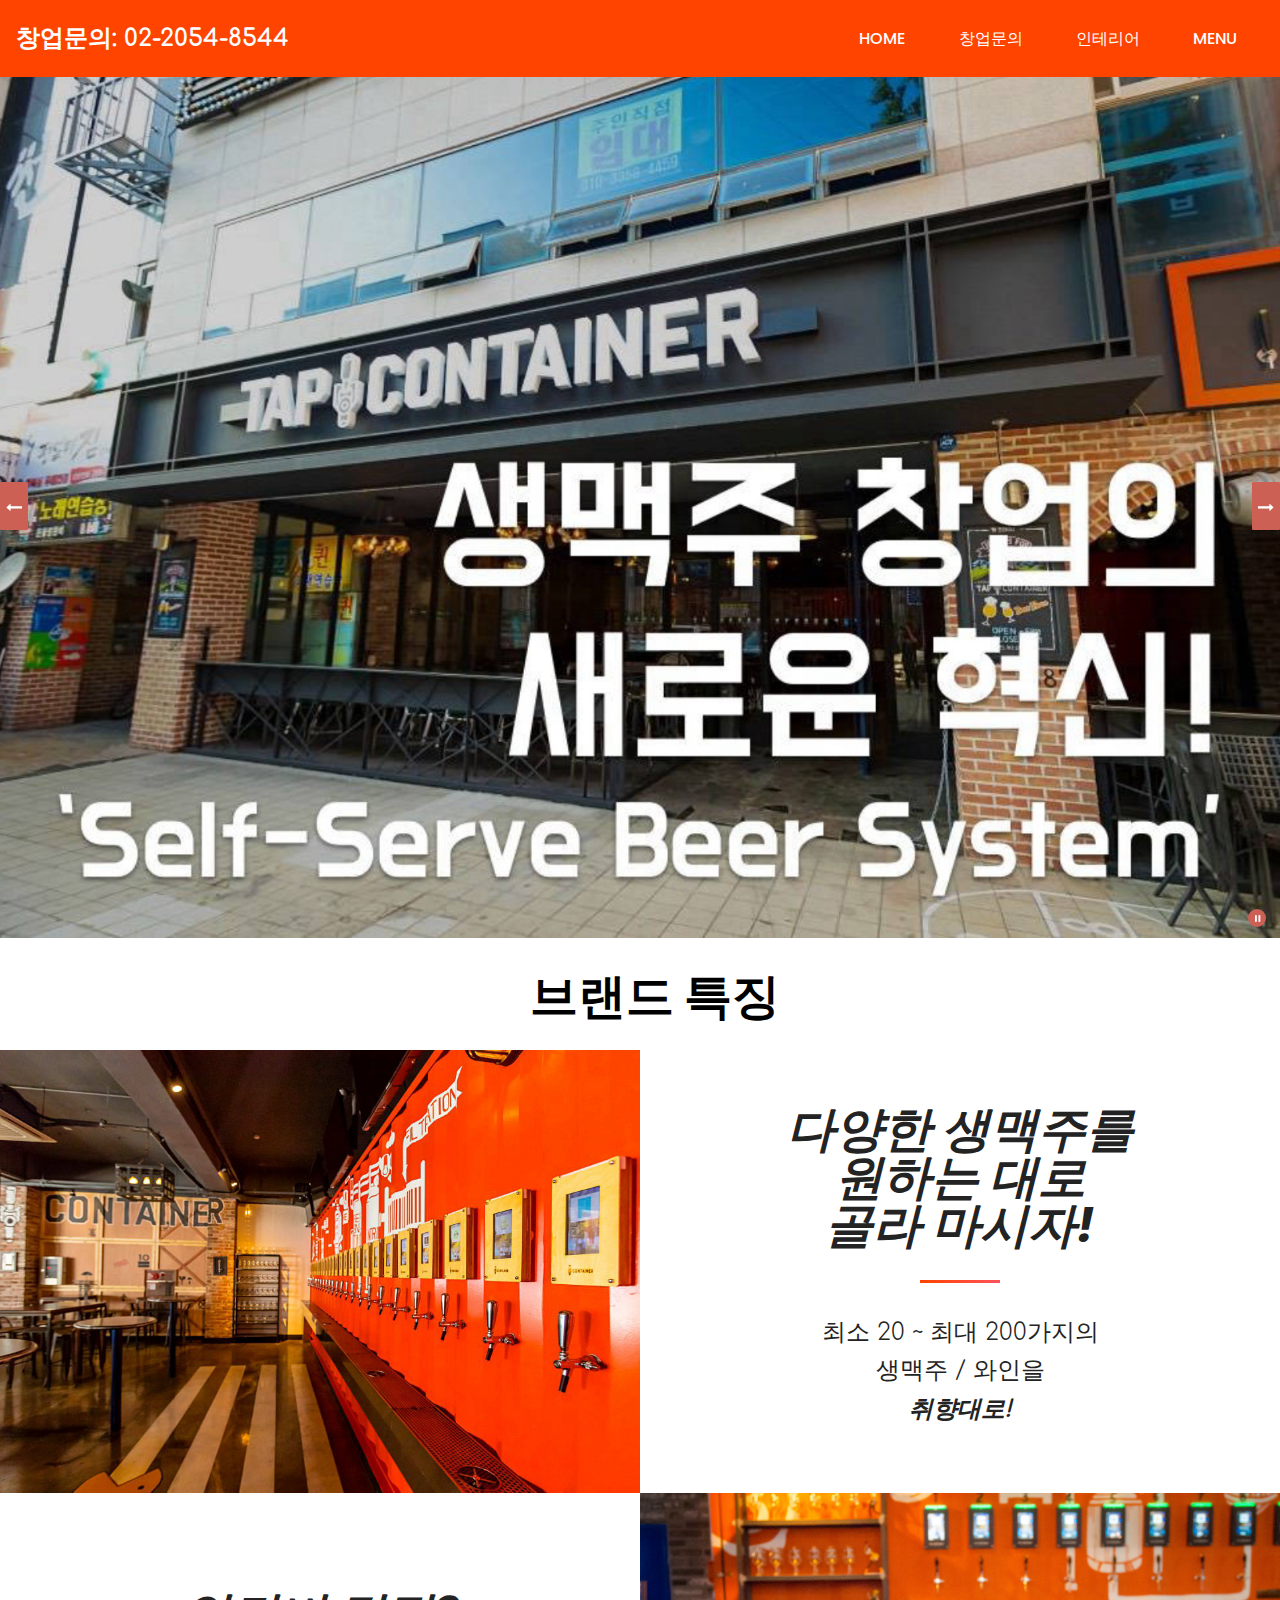
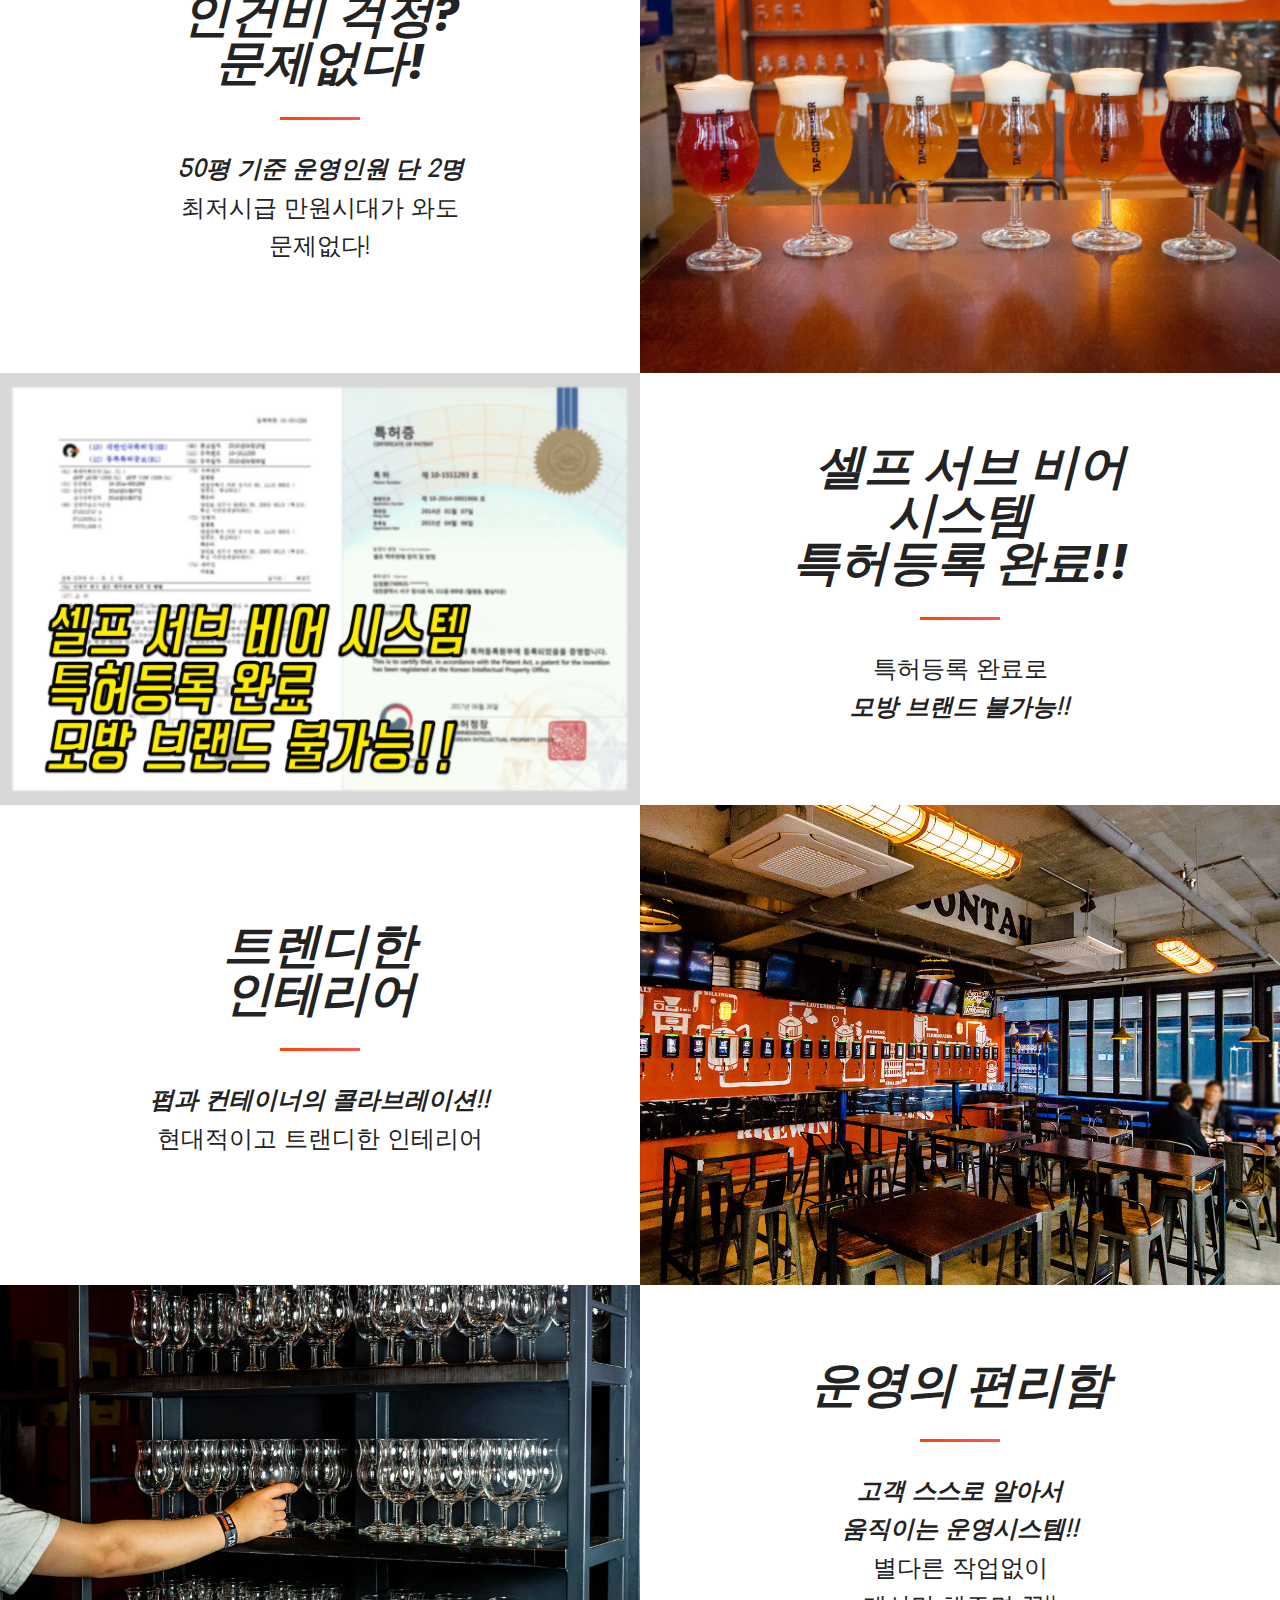
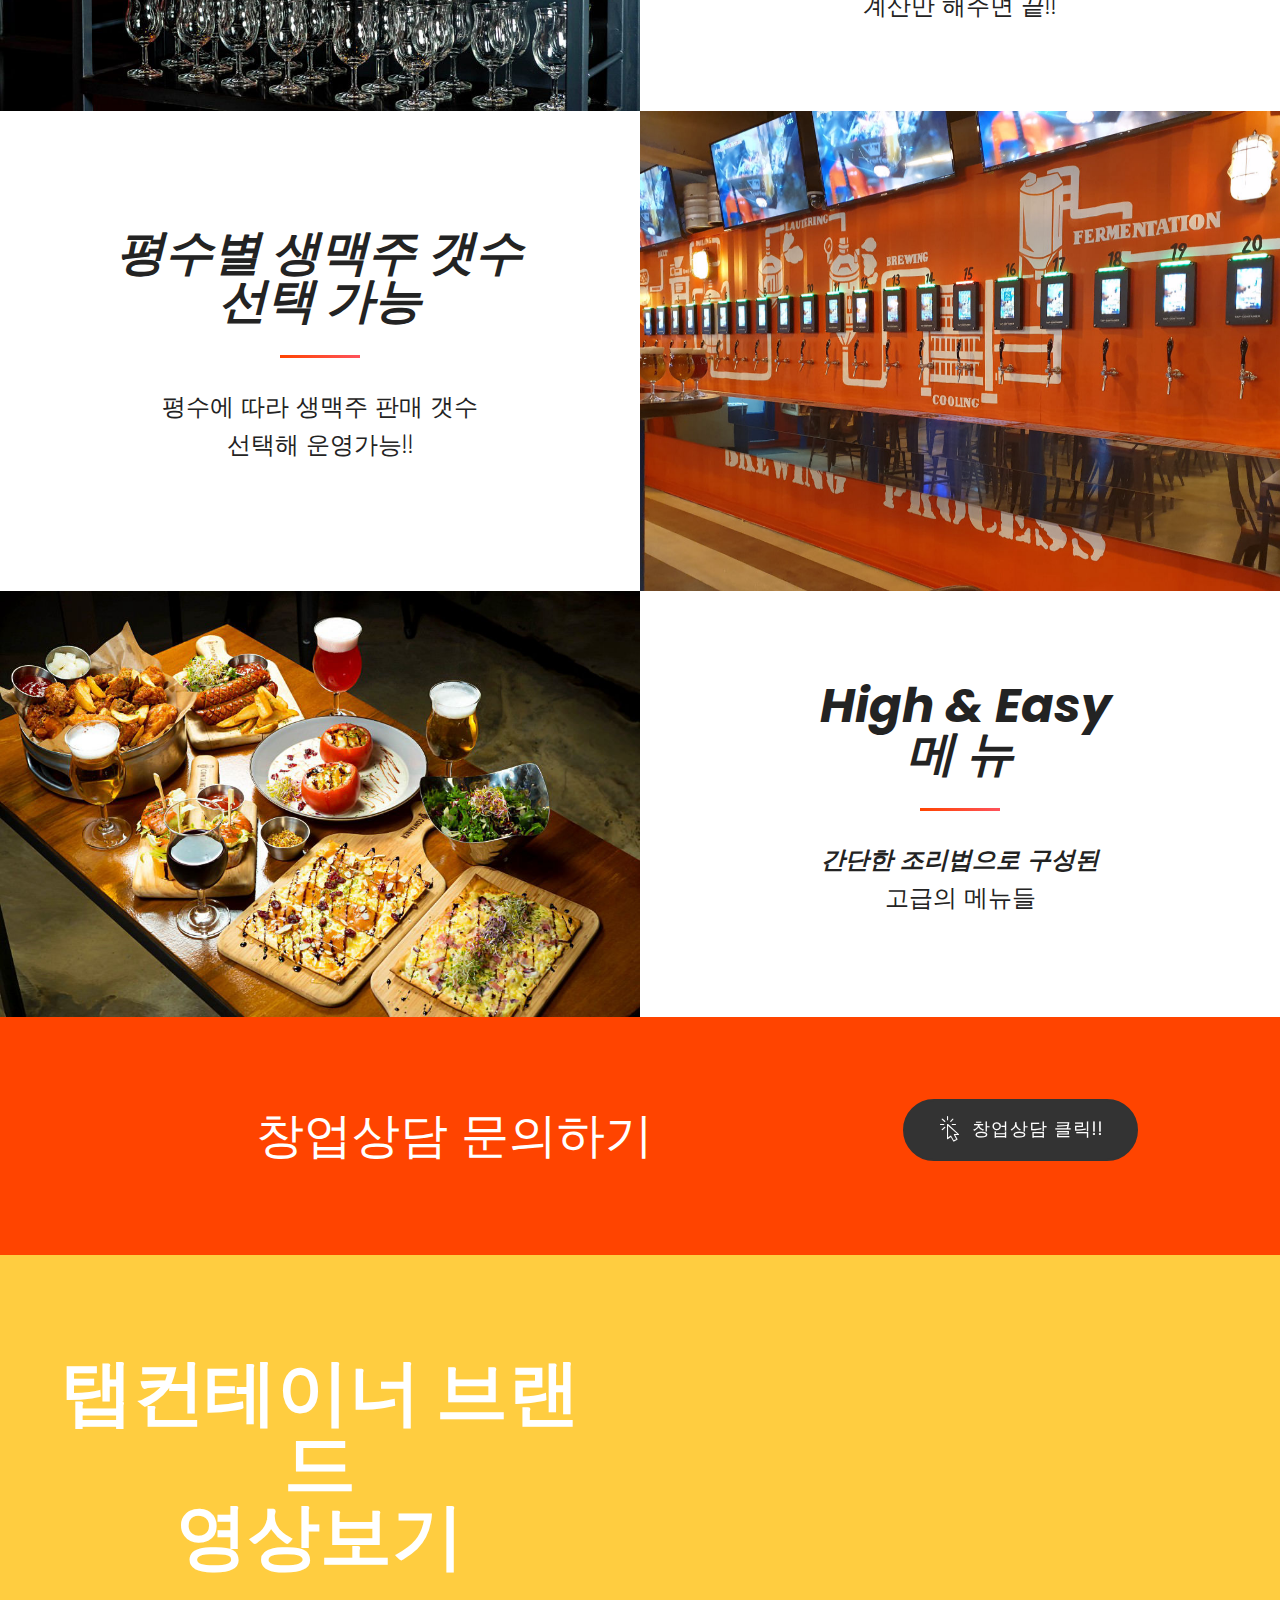
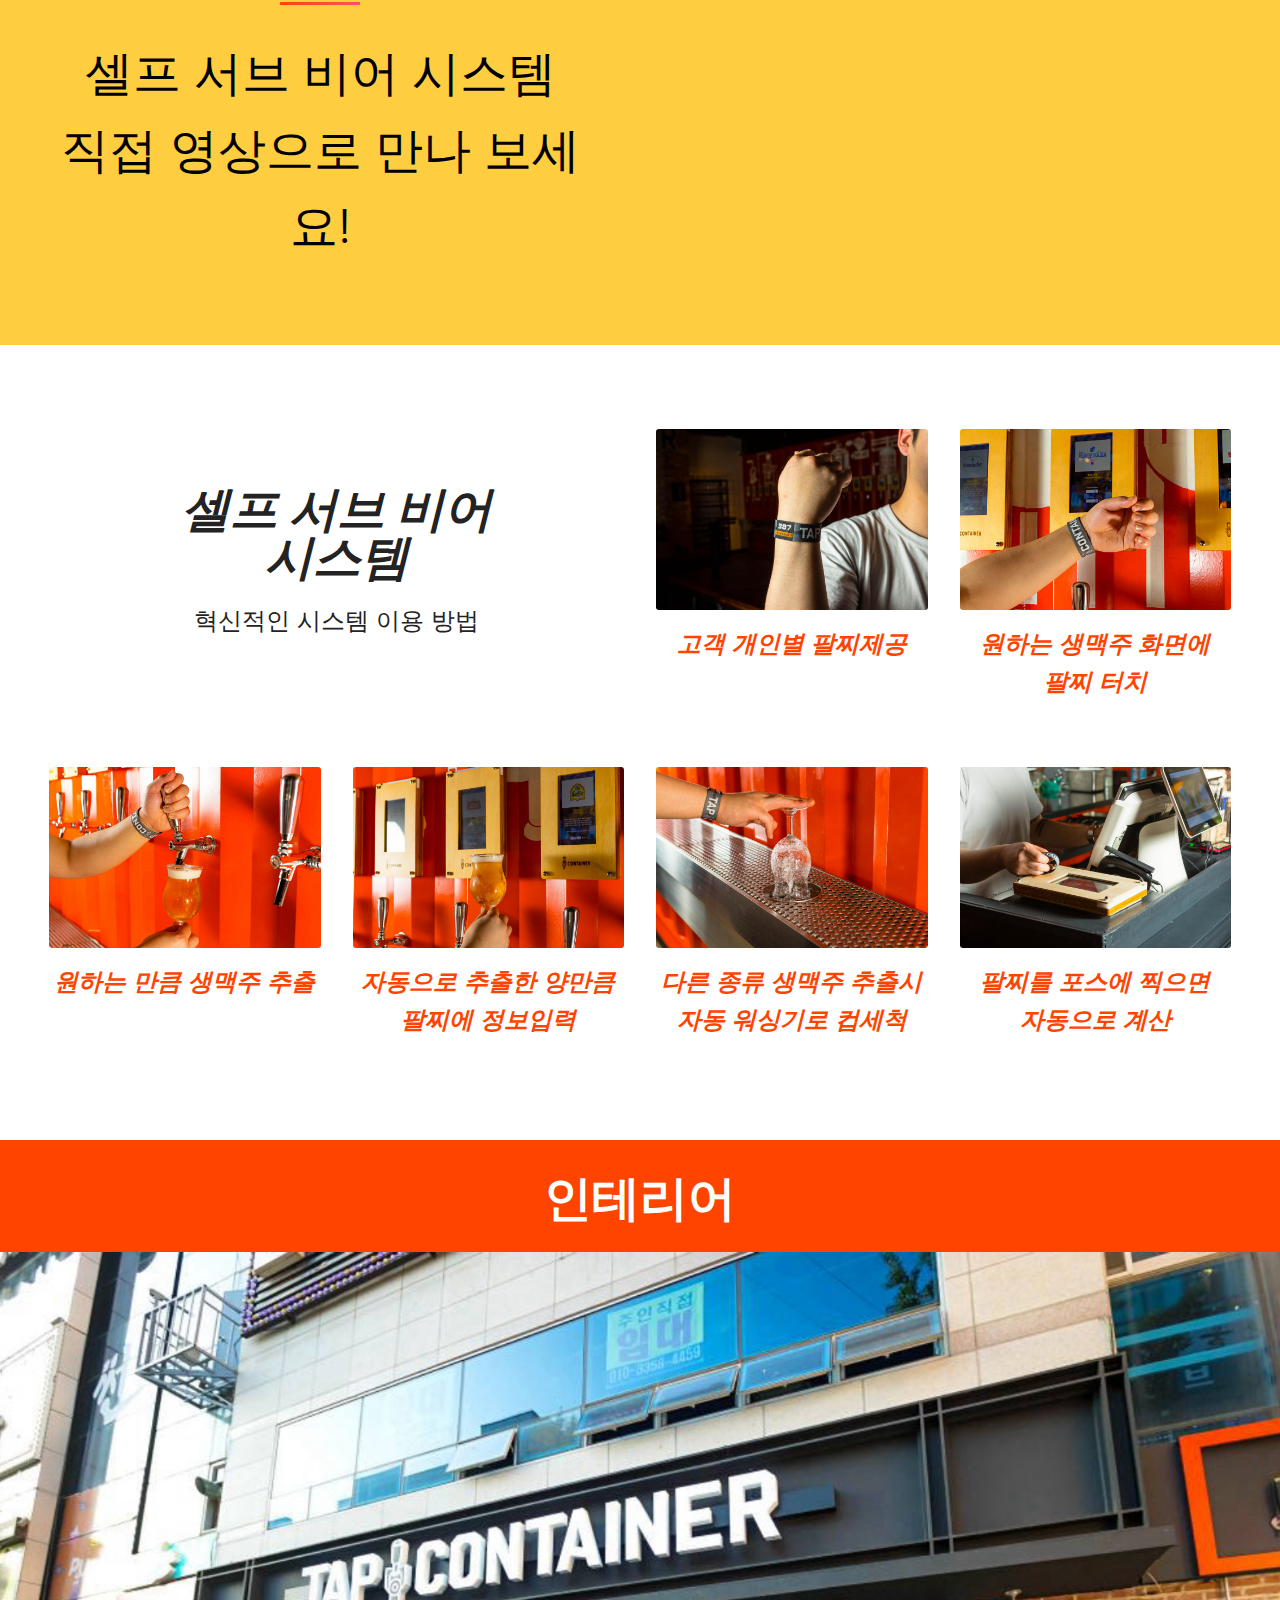
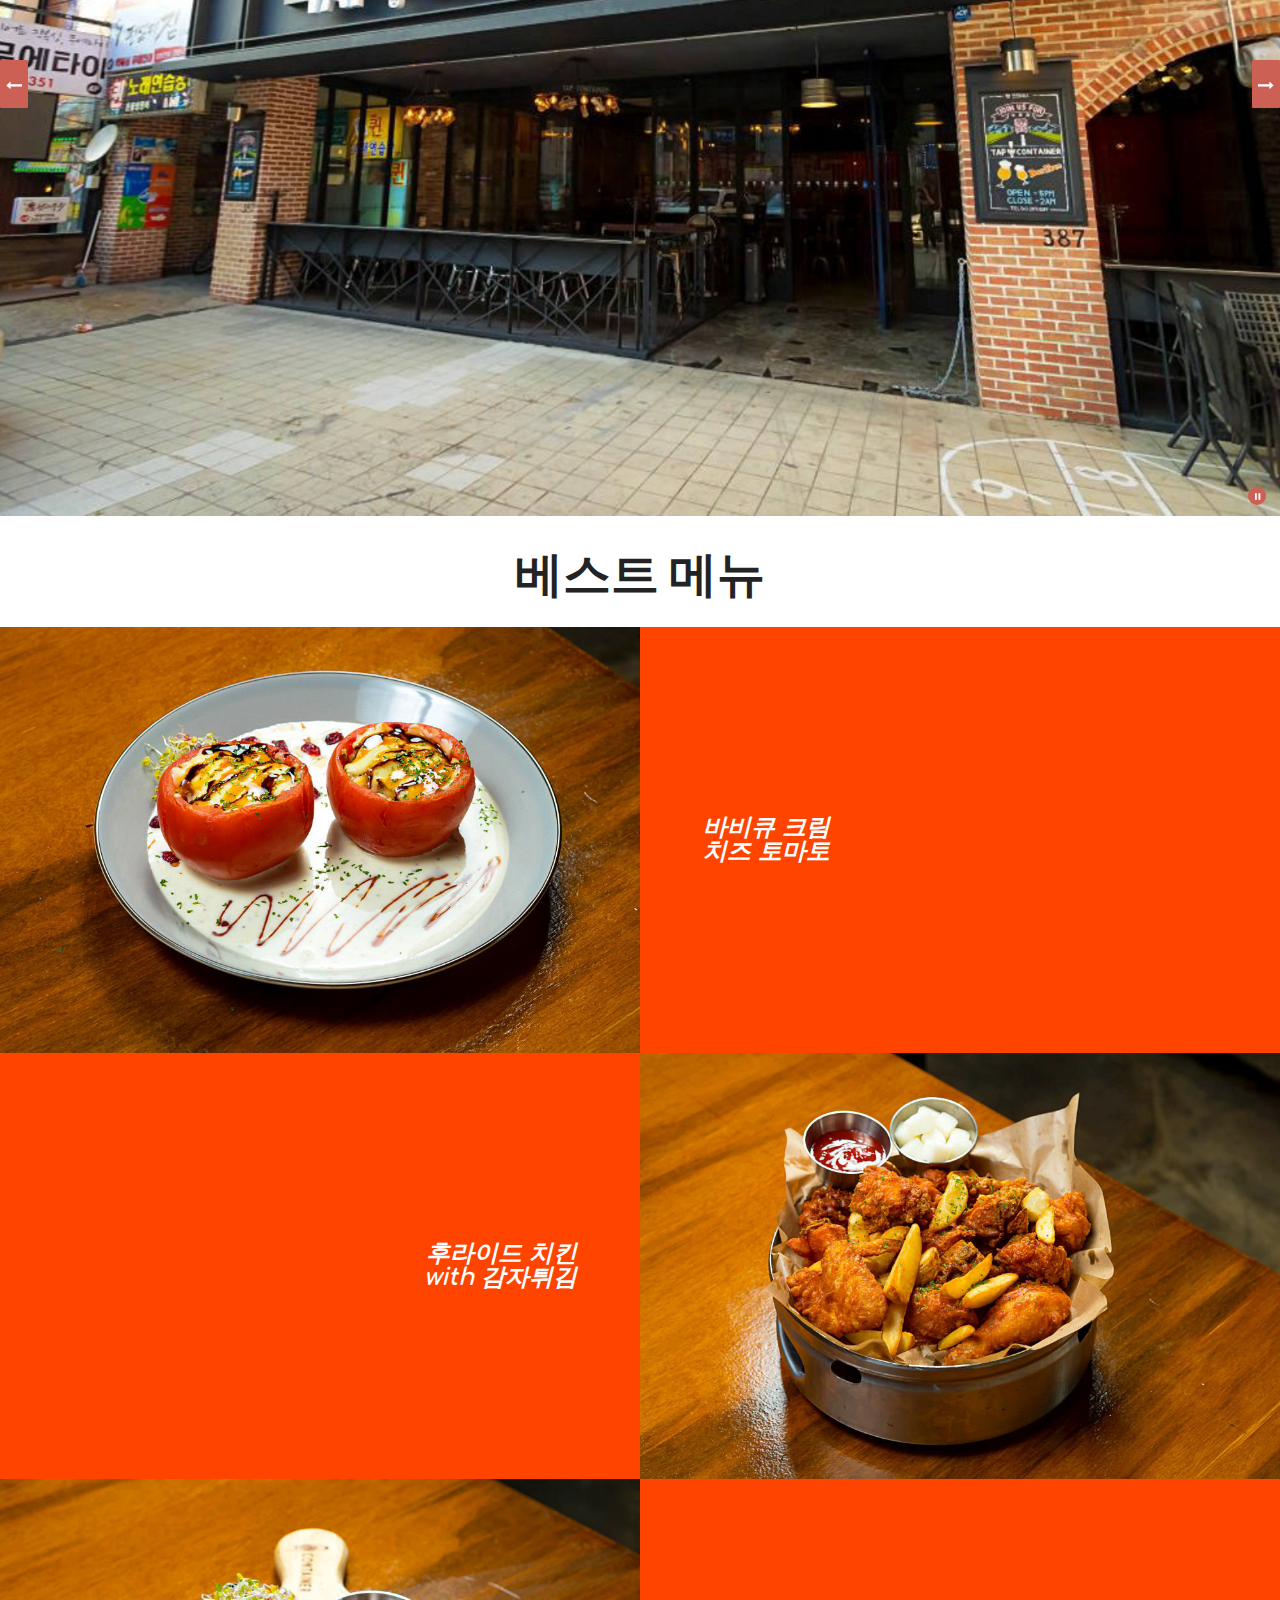
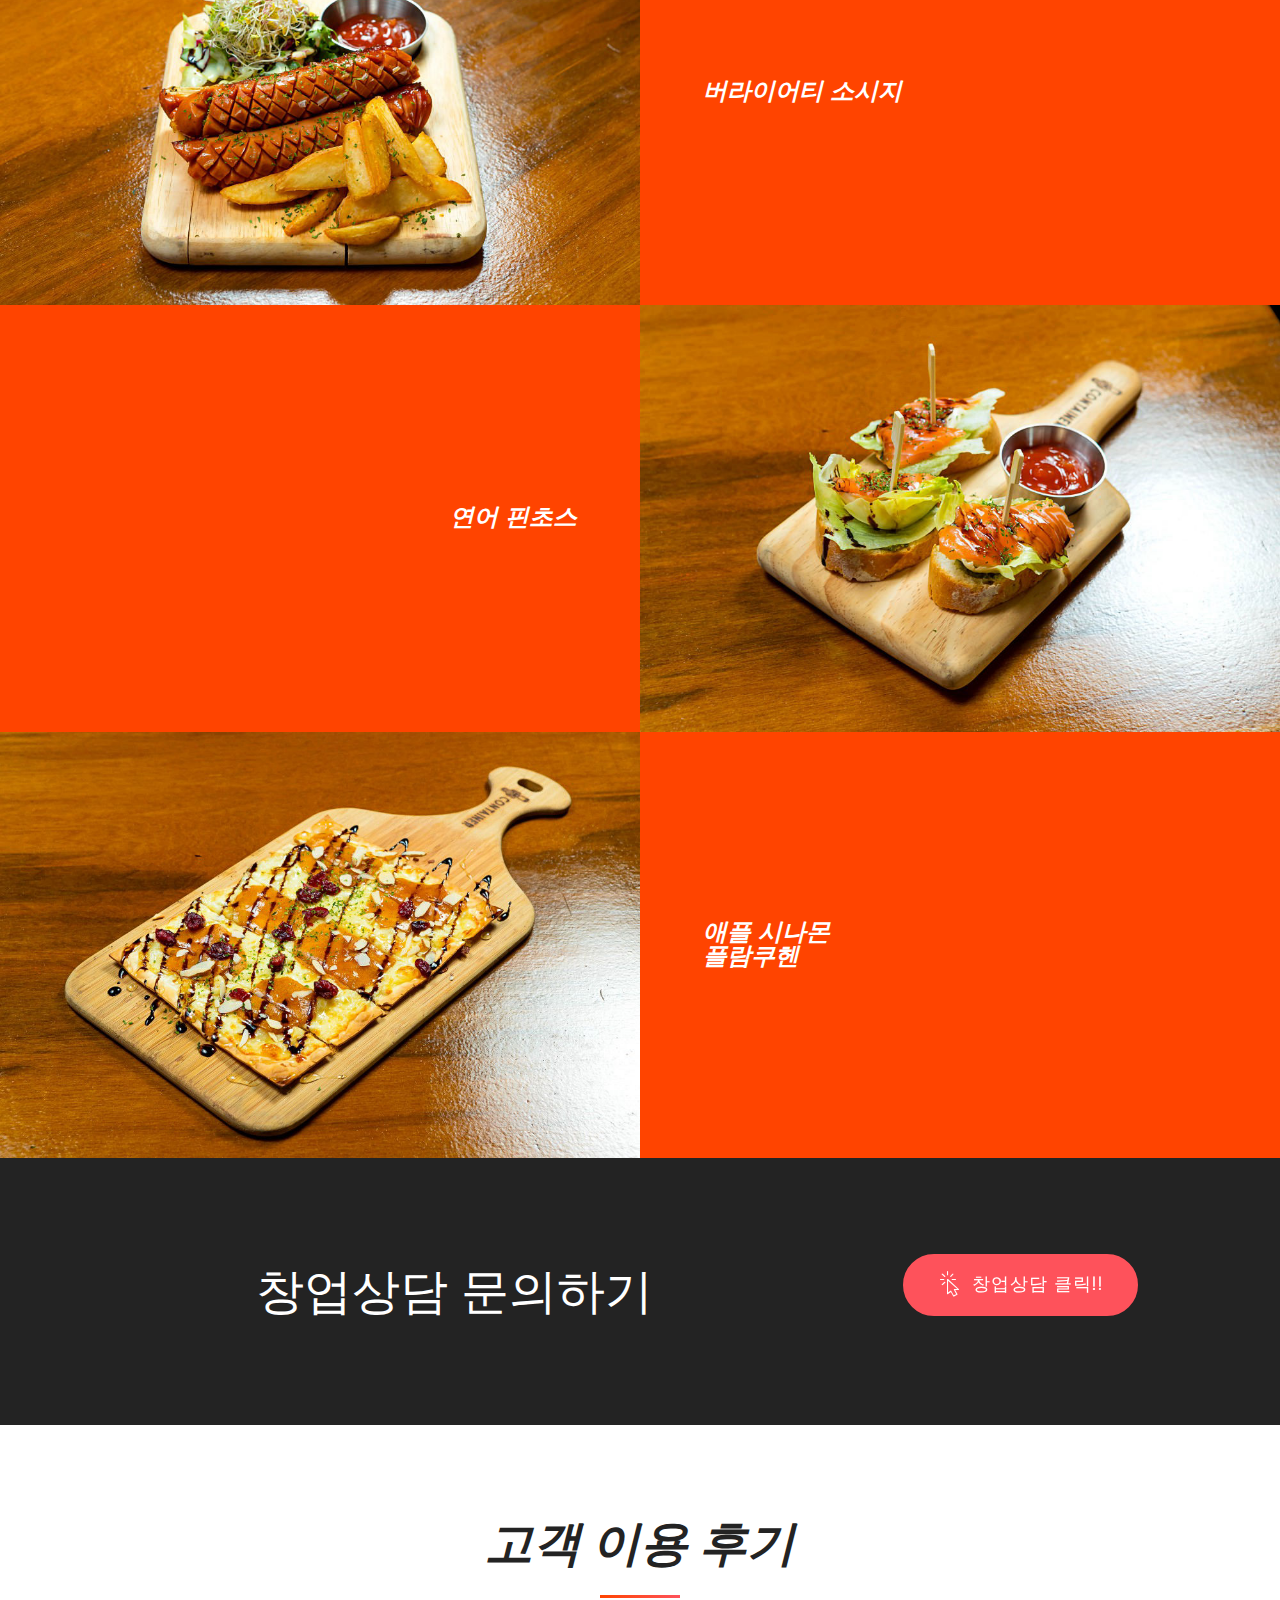
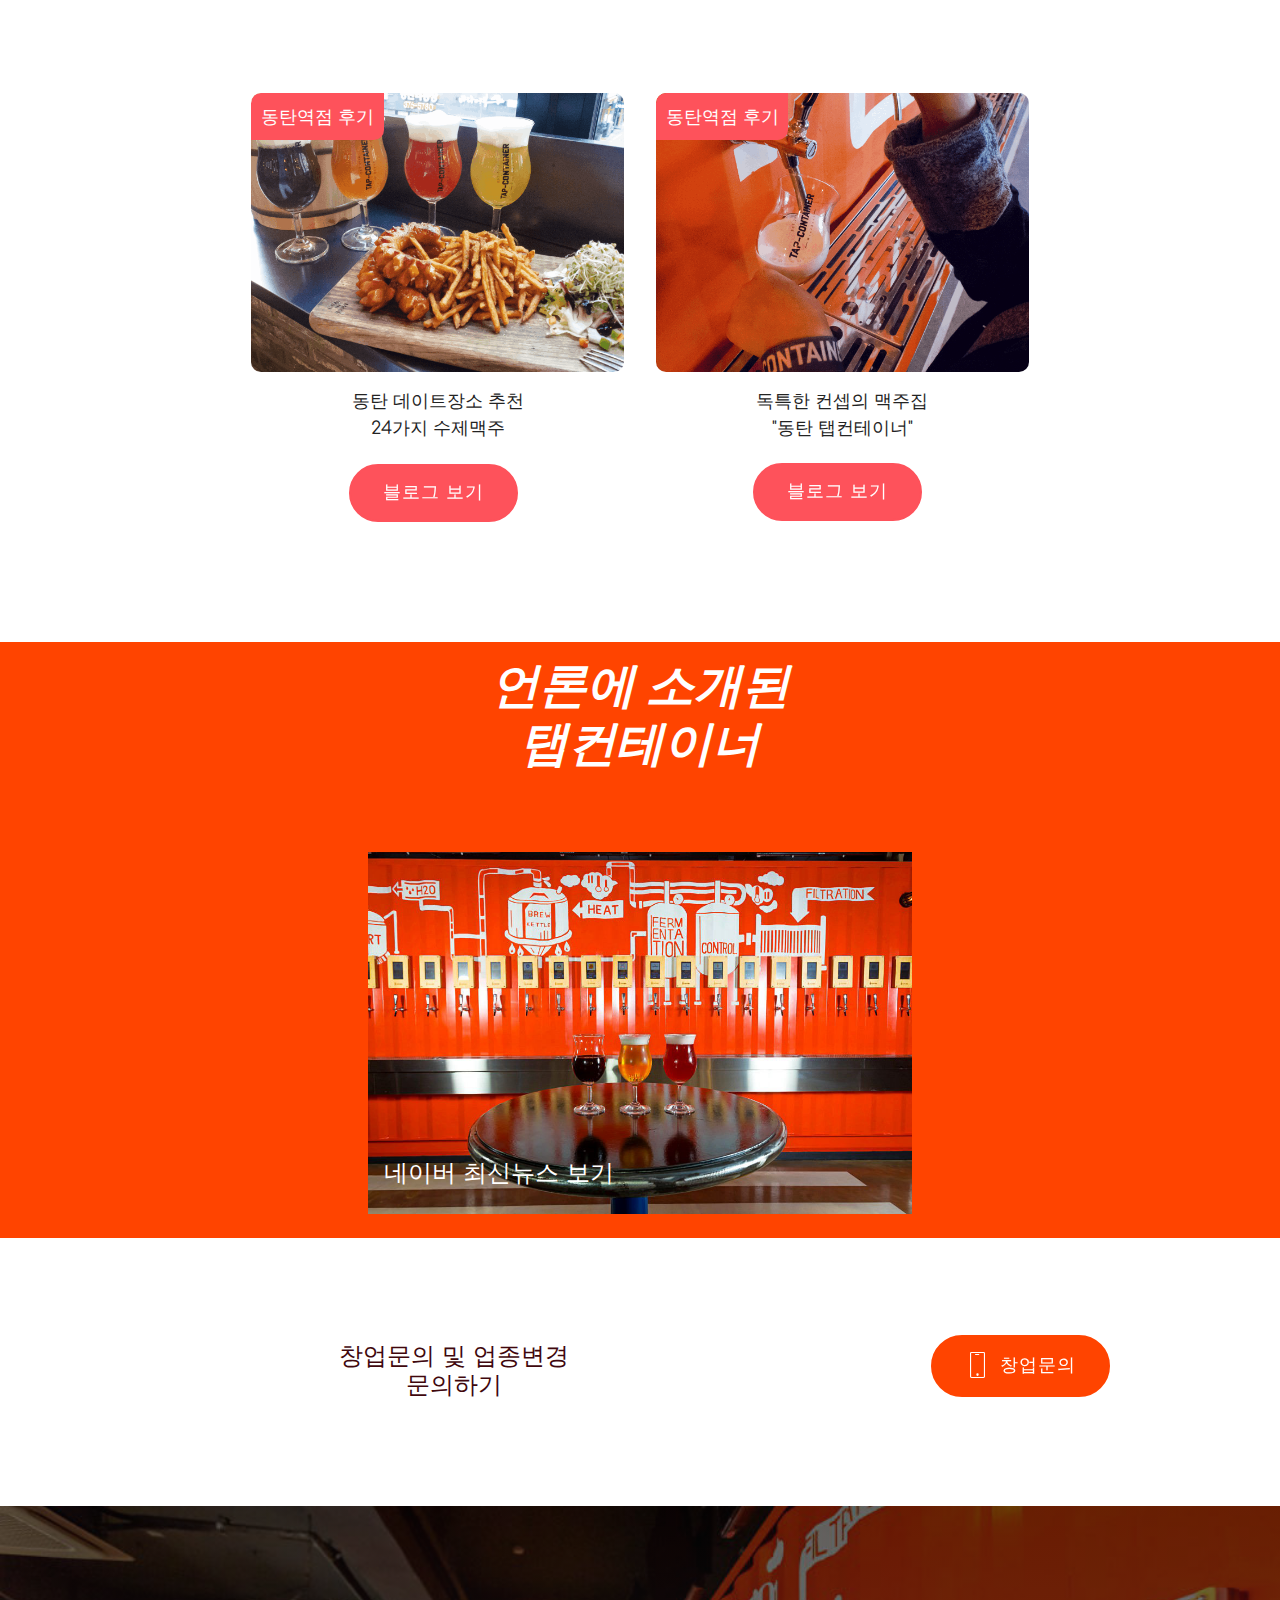
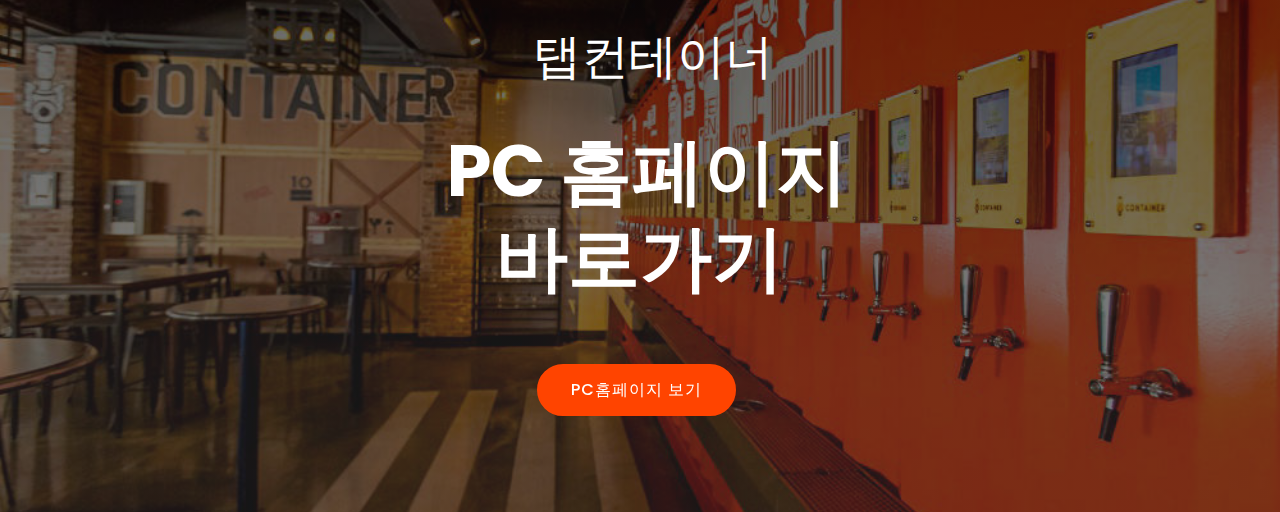
==== commit c4767763: "12.17" ====
--- a/index.html
+++ b/index.html
@@ -60,7 +60,7 @@
     <nav class="navbar navbar-dropdown navbar-fixed-top navbar-expand-lg">
         <div class="navbar-brand">
             
-            <span class="navbar-caption-wrap"><a class="navbar-caption text-white display-5" href="tel:010-8708-1273">창업문의: 010-8708-1273</a></span>
+            <span class="navbar-caption-wrap"><a class="navbar-caption text-white display-5" href="tel:02-2054-8544">창업문의: 02-2054-8544</a></span>
         </div>
         <button class="navbar-toggler" type="button" data-toggle="collapse" data-target="#navbarSupportedContent" aria-controls="navbarNavAltMarkup" aria-expanded="false" aria-label="Toggle navigation">
             <div class="hamburger">
@@ -108,10 +108,10 @@
                     <img src="assets/images/4-1-1600x1080.jpg" alt="title 1" title="title 1"> text 1
                 </li><li>
                     
-                    <img src="assets/images/1-1600x1080.jpg" alt="title 3" title="title 3"> text 3
+                    <img src="assets/images/rectangle-1600x1080.jpg" alt="title 3" title="title 3"> text 3
                 </li><li>
                     
-                    <img src="assets/images/3-1-1600x1080.jpg" alt="title 2" title="title 2"> text 2
+                    <img src="assets/images/10-1600x1080.jpg" alt="title 3" title="title 3"> text 3
                 </li>
             </ul>
         </div>
@@ -120,9 +120,9 @@
                 <a href="#" title="">
                     <span><img alt="slide1" src="assets/images/4-85x48.png"></span>
                 </a><a href="#" title="">
-                    <span><img alt="slide1" src="assets/images/1-85x48.png"></span>
+                    <span><img alt="slide1" src="assets/images/rectangle-85x48.png"></span>
                 </a><a href="#" title="">
-                    <span><img alt="slide1" src="assets/images/3-1-85x48.png"></span>
+                    <span><img alt="slide1" src="assets/images/10-85x48.png"></span>
                 </a>
             </div>
         </div>
@@ -184,7 +184,7 @@
         <div class="row main align-items-center">
             <div class="col-md-6 image-element align-self-stretch">
                 <div class="img-wrap" style="width: 80%; height: 80%;">
-                    <img src="assets/images/batch-8-1000x666.jpg" alt="" title="">
+                    <img src="assets/images/02-1324x993.jpg" alt="" title="">
                 </div>
             </div>
             <div class="col-md-6 text-element">
@@ -212,7 +212,7 @@
         <div class="row main align-items-center">
             <div class="col-md-6 image-element align-self-stretch">
                 <div class="img-wrap" style="width: 80%; height: 80%;">
-                    <img src="assets/images/batch-15-1000x666.jpg" alt="" title="">
+                    <img src="assets/images/rectangle-1324x894.png" alt="" title="">
                 </div>
             </div>
             <div class="col-md-6 text-element">
@@ -240,7 +240,7 @@
         <div class="row main align-items-center">
             <div class="col-md-6 image-element align-self-stretch">
                 <div class="img-wrap" style="width: 80%; height: 80%;">
-                    <img src="assets/images/batch-10-1000x666.jpg" alt="" title="">
+                    <img src="assets/images/10-1250x1250.jpg" alt="" title="">
                 </div>
             </div>
             <div class="col-md-6 text-element">
@@ -296,7 +296,7 @@
         <div class="row main align-items-center">
             <div class="col-md-6 image-element align-self-stretch">
                 <div class="img-wrap" style="width: 80%; height: 80%;">
-                    <img src="assets/images/batch-12-1000x666.jpg" alt="" title="">
+                    <img src="assets/images/03-1324x993.jpg" alt="" title="">
                 </div>
             </div>
             <div class="col-md-6 text-element">
@@ -500,19 +500,16 @@
                     <img src="assets/images/batch-14-1600x1080.jpg" alt="title 1" title="title 1"> text 1
                 </li><li>
                     
-                    <img src="assets/images/batch-15-1600x1080.jpg" alt="title 1" title="title 1"> text 1
-                </li><li>
-                    
-                    <img src="assets/images/batch-16-1600x1080.jpg" alt="title 3" title="title 3"> text 3
+                    <img src="assets/images/batch-18-1600x1080.jpg" alt="title 2" title="title 2"> text 2
                 </li><li>
                     
                     <img src="assets/images/batch-17-1600x1080.jpg" alt="title 2" title="title 2"> text 2
                 </li><li>
                     
-                    <img src="assets/images/batch-18-1600x1080.jpg" alt="title 2" title="title 2"> text 2
+                    <img src="assets/images/10-1-1600x1080.jpg" alt="title 1" title="title 1"> text 1
                 </li><li>
                     
-                    <img src="assets/images/batch-19-1600x1080.jpg" alt="title 1" title="title 1"> text 1
+                    <img src="assets/images/03-1600x1080.jpg" alt="title 1" title="title 1"> text 1
                 </li>
             </ul>
         </div>
@@ -521,15 +518,13 @@
                 <a href="#" title="">
                     <span><img alt="slide1" src="assets/images/batch-14-85x48.png"></span>
                 </a><a href="#" title="">
-                    <span><img alt="slide1" src="assets/images/batch-15-85x48.png"></span>
-                </a><a href="#" title="">
-                    <span><img alt="slide1" src="assets/images/batch-16-85x48.png"></span>
+                    <span><img alt="slide1" src="assets/images/batch-18-85x48.png"></span>
                 </a><a href="#" title="">
                     <span><img alt="slide1" src="assets/images/batch-17-85x48.png"></span>
                 </a><a href="#" title="">
-                    <span><img alt="slide1" src="assets/images/batch-18-85x48.png"></span>
+                    <span><img alt="slide1" src="assets/images/10-1-85x48.png"></span>
                 </a><a href="#" title="">
-                    <span><img alt="slide1" src="assets/images/batch-19-85x48.png"></span>
+                    <span><img alt="slide1" src="assets/images/03-85x48.png"></span>
                 </a>
             </div>
         </div>
@@ -716,24 +711,24 @@
             <div class="card px-3 py-4 col-12 col-md-6 col-lg-4">
                 <div class="card-wrapper flip-card">
                     <div class="card-img">
-                        <img src="assets/images/batch-25-1000x666.jpg" alt="Mobirise" title="">
-                        <div class="img-text mbr-text mbr-fonts-style align-center mbr-white display-7">청주 금천광장점 방문 후기</div>
+                        <img src="assets/images/08-662x662.png" alt="Mobirise" title="">
+                        <div class="img-text mbr-text mbr-fonts-style align-center mbr-white display-7">동탄역점 후기</div>
                     </div>
                     <div class="card-box">
-                        <p class="mbr-card-text mbr-fonts-style align-center display-7">정말 재밌고 맛있고 신기한<br>탑컨테이너 매력에 빠져보세요.<br></p>
-                        <div class="mbr-section-btn align-center"><a href="https://blog.naver.com/bb79422/221290024508" class="btn btn-secondary display-7">블로그 보기</a></div>
+                        <p class="mbr-card-text mbr-fonts-style align-center display-7">동탄 데이트장소 추천<br>24가지 수제맥주</p>
+                        <div class="mbr-section-btn align-center"><a href="https://blog.naver.com/mmsus2392/221395387063" class="btn btn-secondary display-7">블로그 보기</a></div>
                     </div>
                 </div>
             </div>
             <div class="card px-3 py-4 col-12 col-md-6 col-lg-4">
                 <div class="card-wrapper flip-card">
                     <div class="card-img">
-                        <img src="assets/images/batch-2-1000x666.jpg" alt="Mobirise" title="">
-                        <div class="img-text mbr-text mbr-fonts-style align-center mbr-white display-7">청주 금천광장점 방문 후기</div>
+                        <img src="assets/images/05-662x662.png" alt="Mobirise" title="">
+                        <div class="img-text mbr-text mbr-fonts-style align-center mbr-white display-7">동탄역점 후기</div>
                     </div>
                     <div class="card-box">
-                        <p class="mbr-card-text mbr-fonts-style align-center display-7">내가직접따라마실수있는수제맥주<br>"탭컨테이너"<br></p>
-                        <div class="mbr-section-btn align-center"><a href="https://blog.naver.com/youmanlove07/221289515093" class="btn btn-secondary display-7">블로그 보기</a></div>
+                        <p class="mbr-card-text mbr-fonts-style align-center display-7">독특한 컨셉의 맥주집<br>"동탄 탭컨테이너"<br></p>
+                        <div class="mbr-section-btn align-center"><a href="https://blog.naver.com/hello_yeaji/221400885297" class="btn btn-secondary display-7">블로그 보기</a></div>
                     </div>
                 </div>
             </div>
--- a/assets/mobirise/css/mbr-additional.css
+++ b/assets/mobirise/css/mbr-additional.css
@@ -2041,8 +2041,8 @@
   color: #232323;
 }
 .cid-qMMJbkjEQW {
-  padding-top: 15px;
-  padding-bottom: 30px;
+  padding-top: 75px;
+  padding-bottom: 75px;
   background-color: #ff4400;
 }
 .cid-qMMJbkjEQW .mbr-section-title {
@@ -2489,8 +2489,8 @@
   }
 }
 .cid-qMMJOUzOjD {
-  padding-top: 15px;
-  padding-bottom: 30px;
+  padding-top: 90px;
+  padding-bottom: 90px;
   background-color: #232323;
 }
 .cid-qMMJOUzOjD .mbr-section-title {
@@ -2680,8 +2680,8 @@
   color: #ffffff;
 }
 .cid-qMMLYceJNr {
-  padding-top: 30px;
-  padding-bottom: 30px;
+  padding-top: 90px;
+  padding-bottom: 90px;
   background-color: #ffffff;
 }
 .cid-qMMLYceJNr .mbr-section-title {
